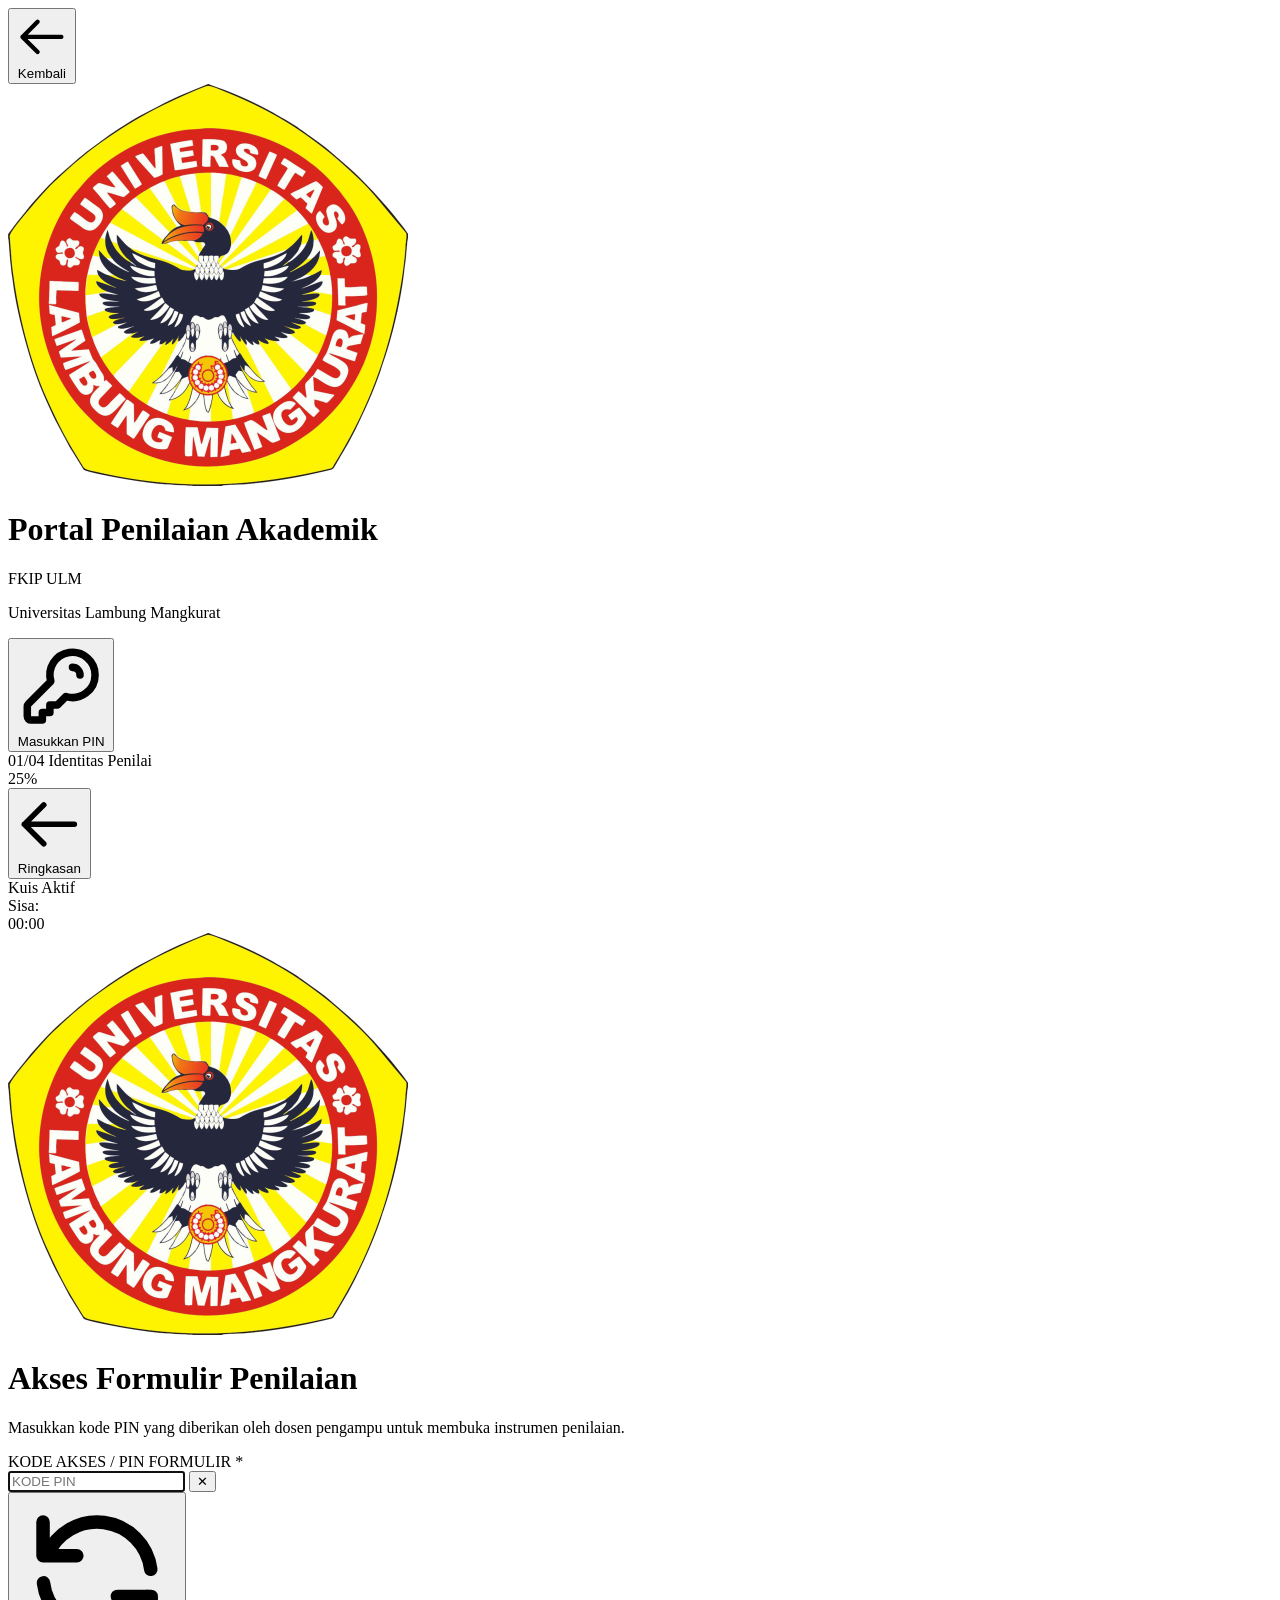
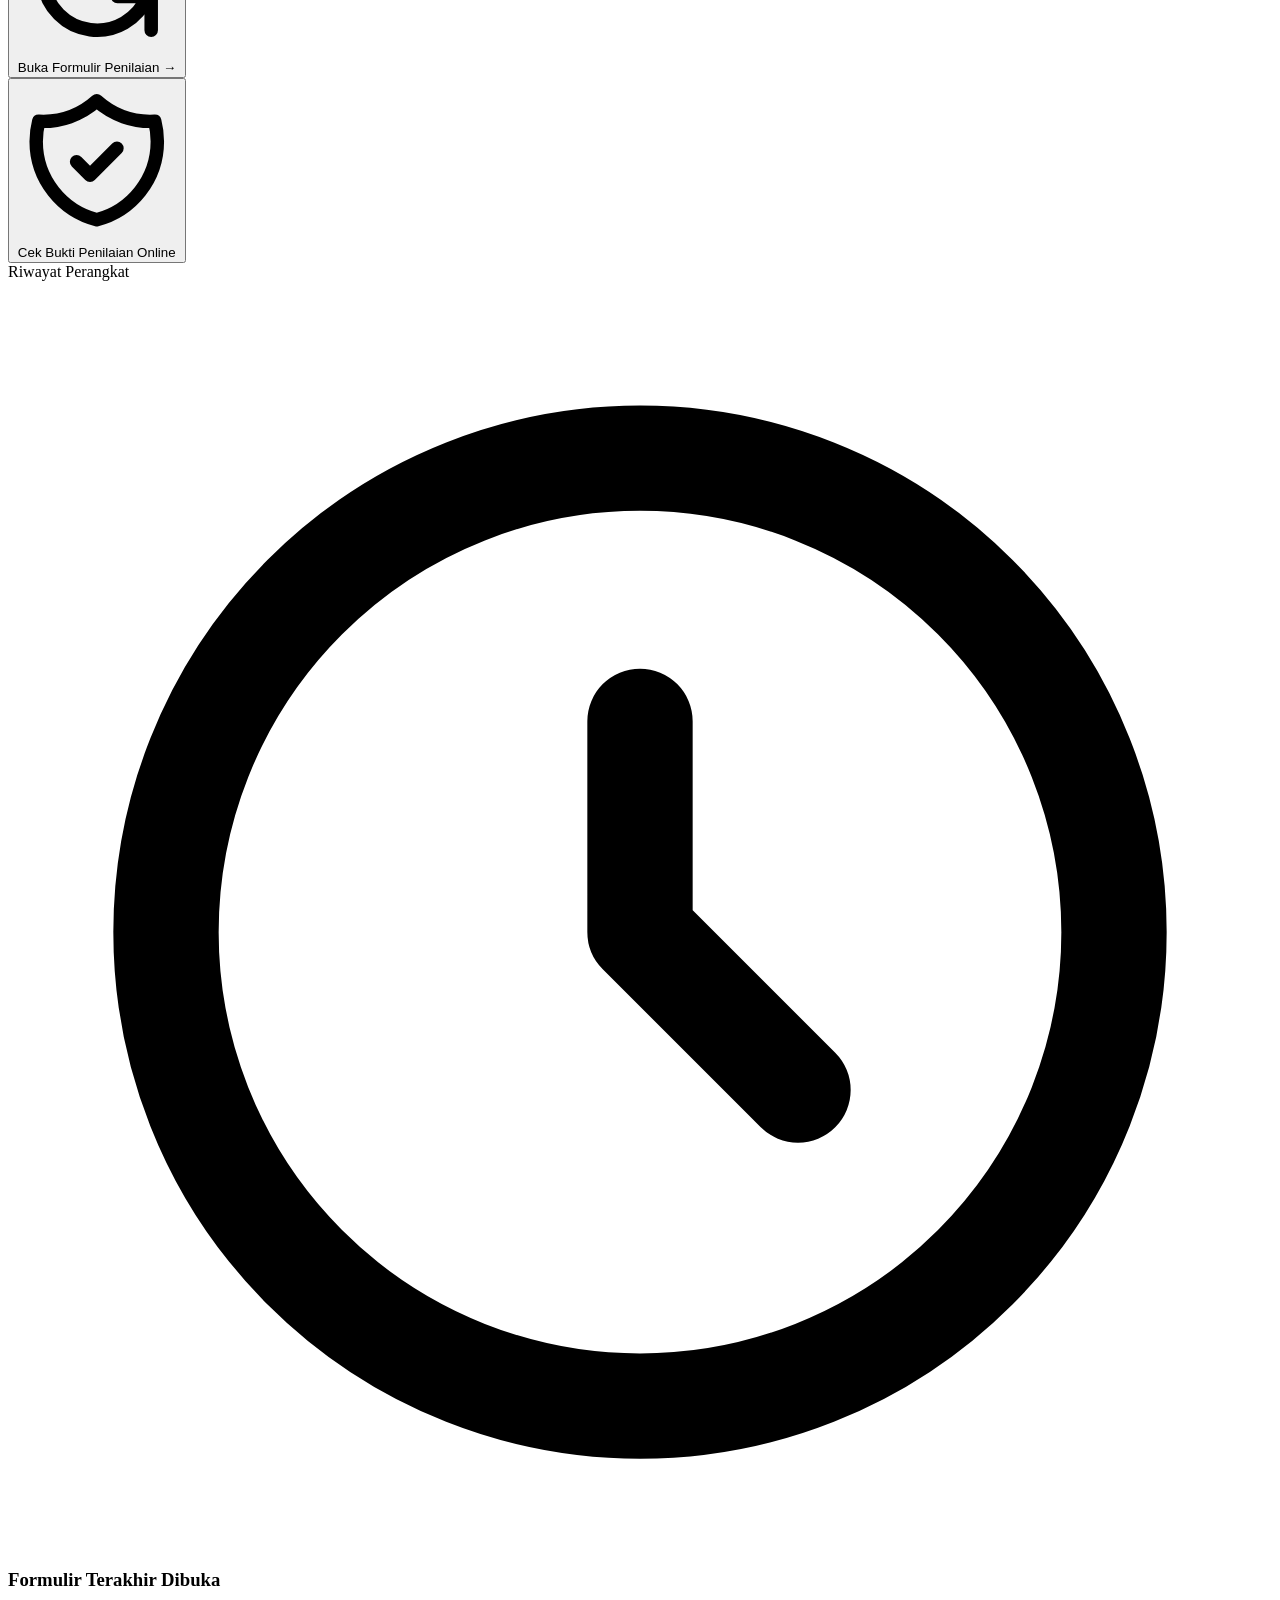
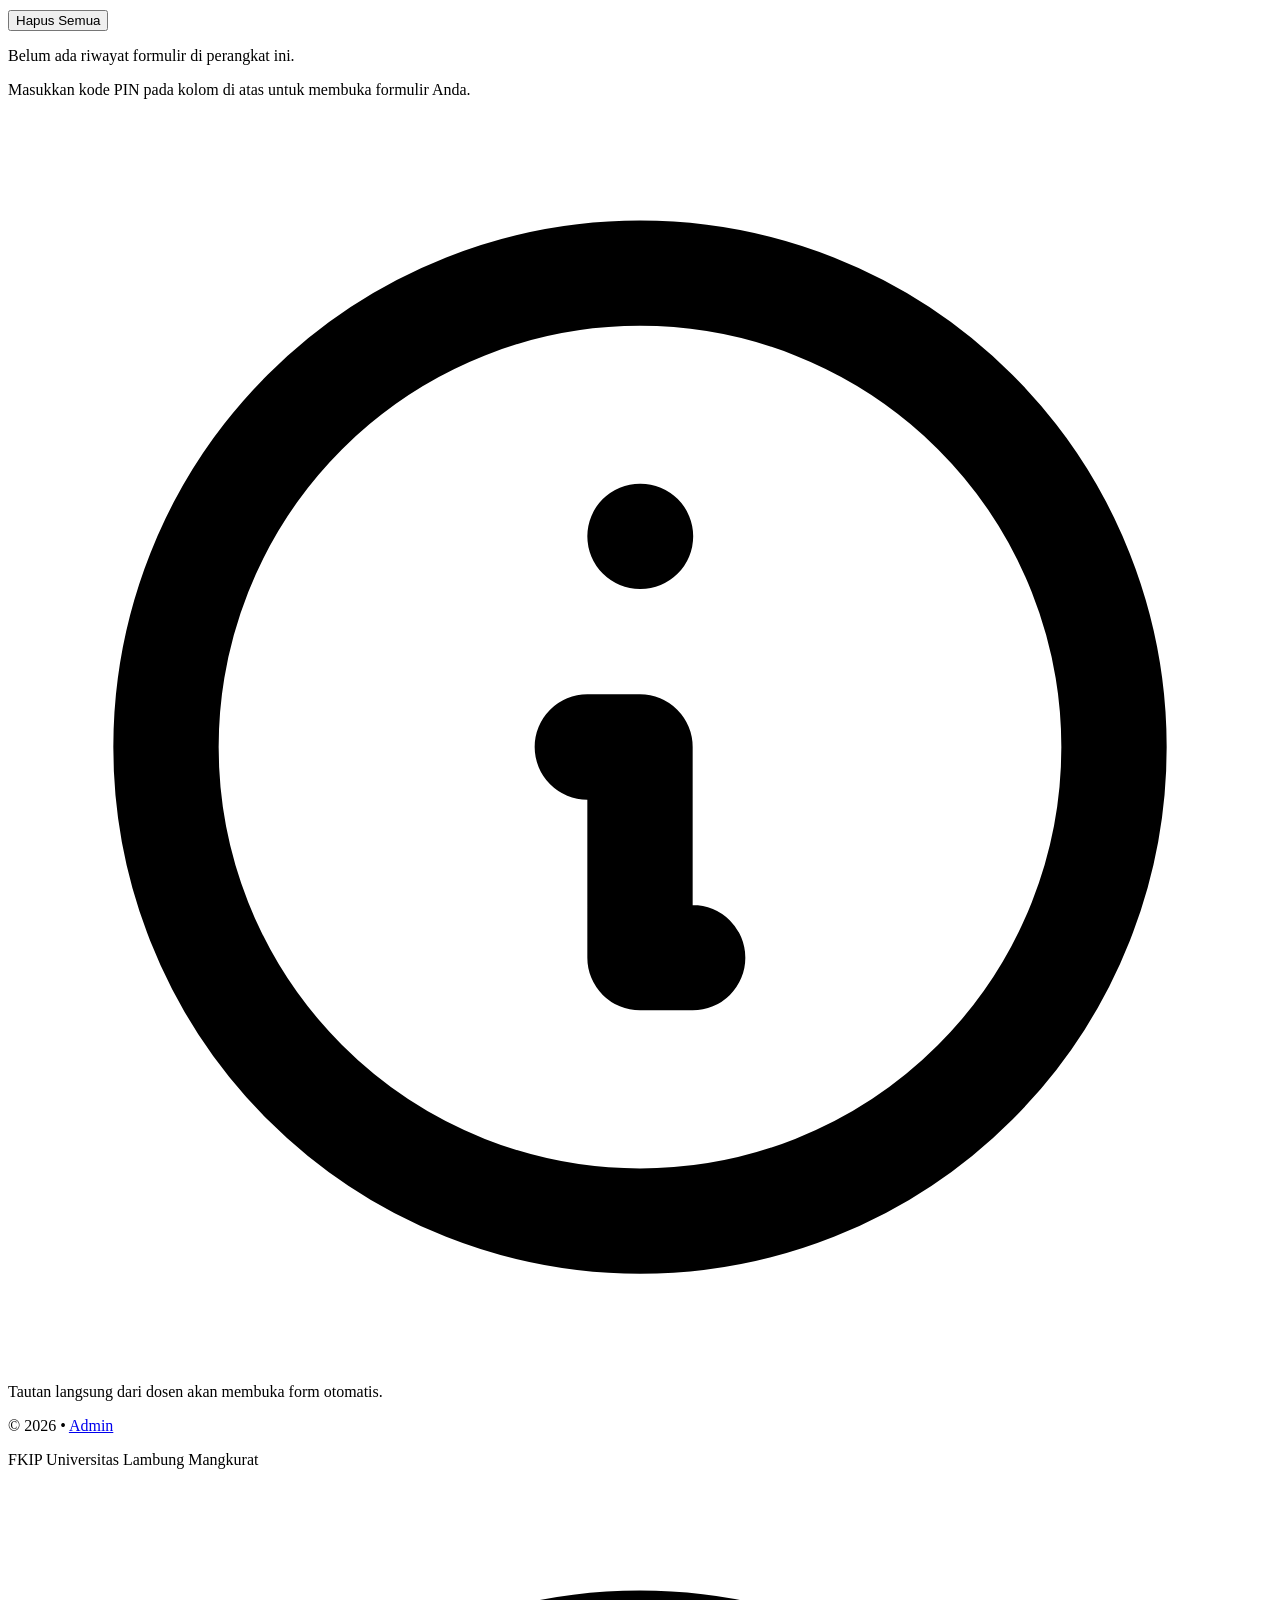
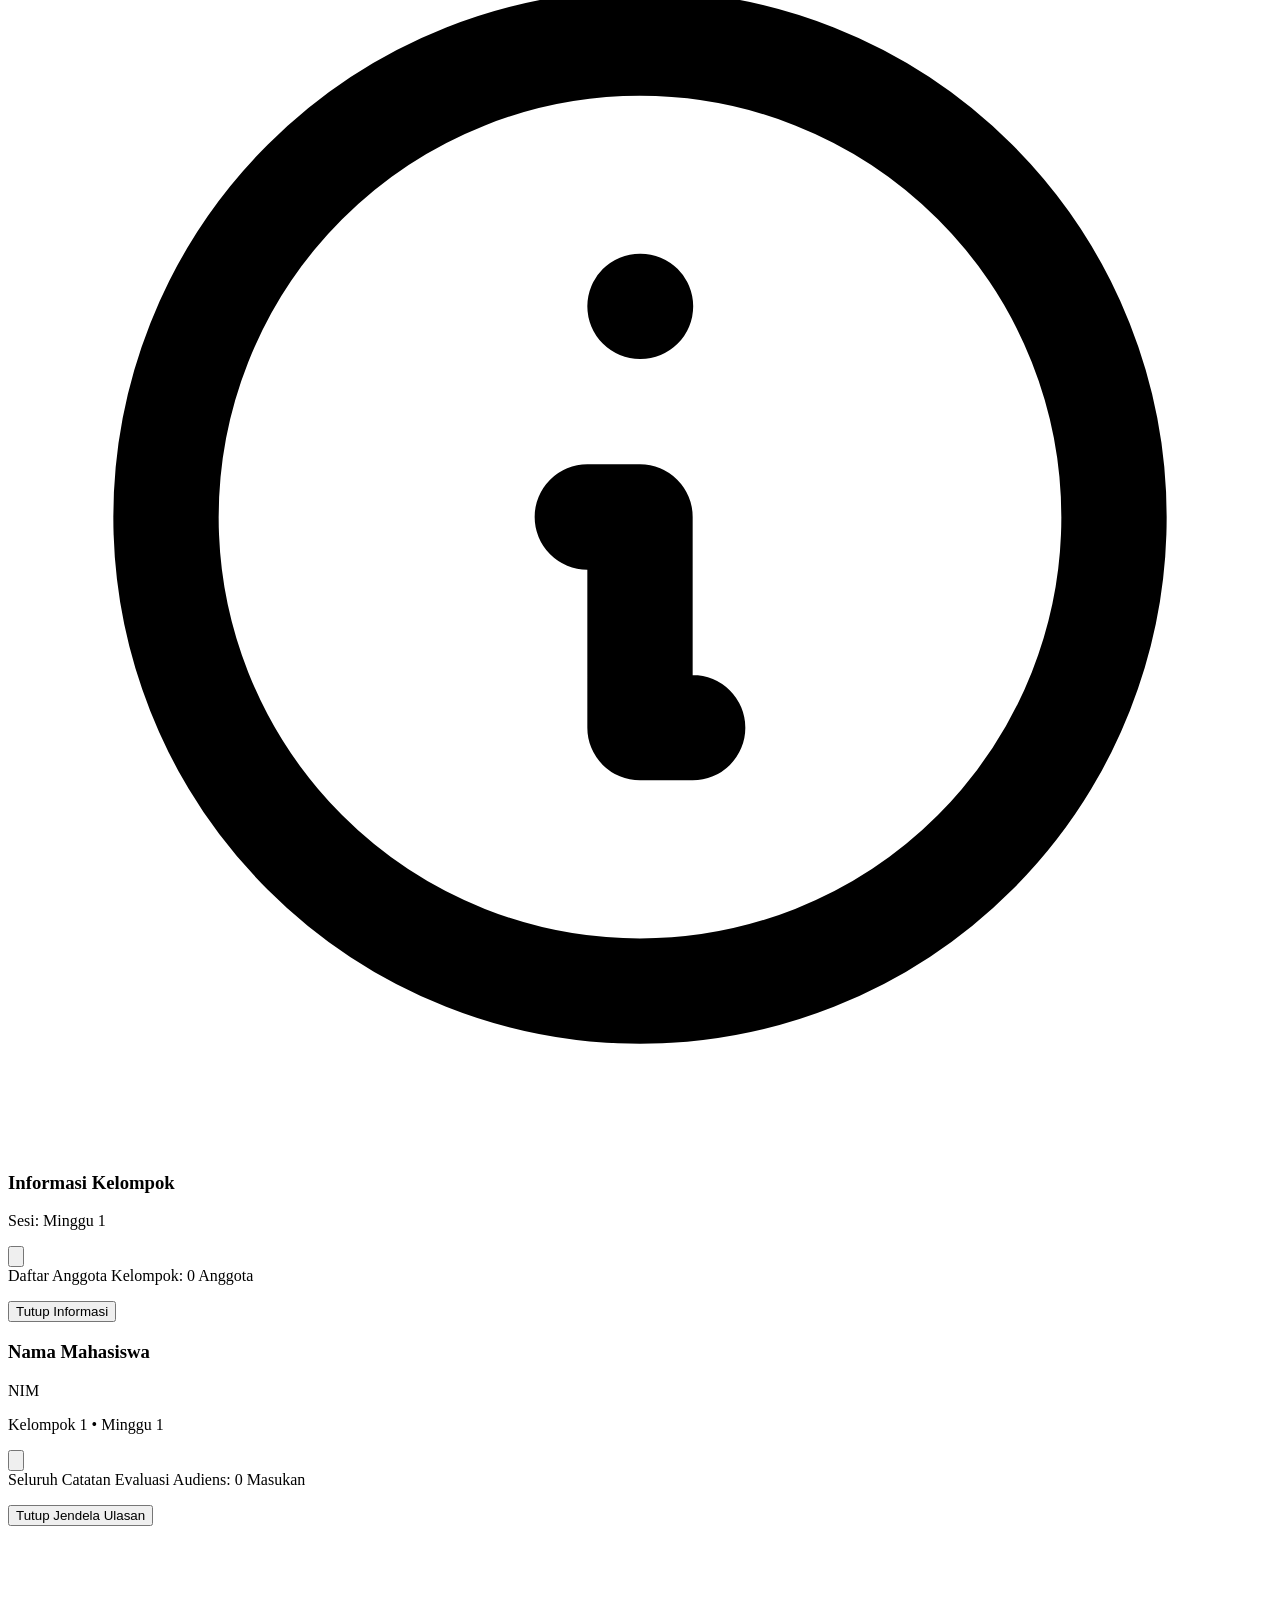
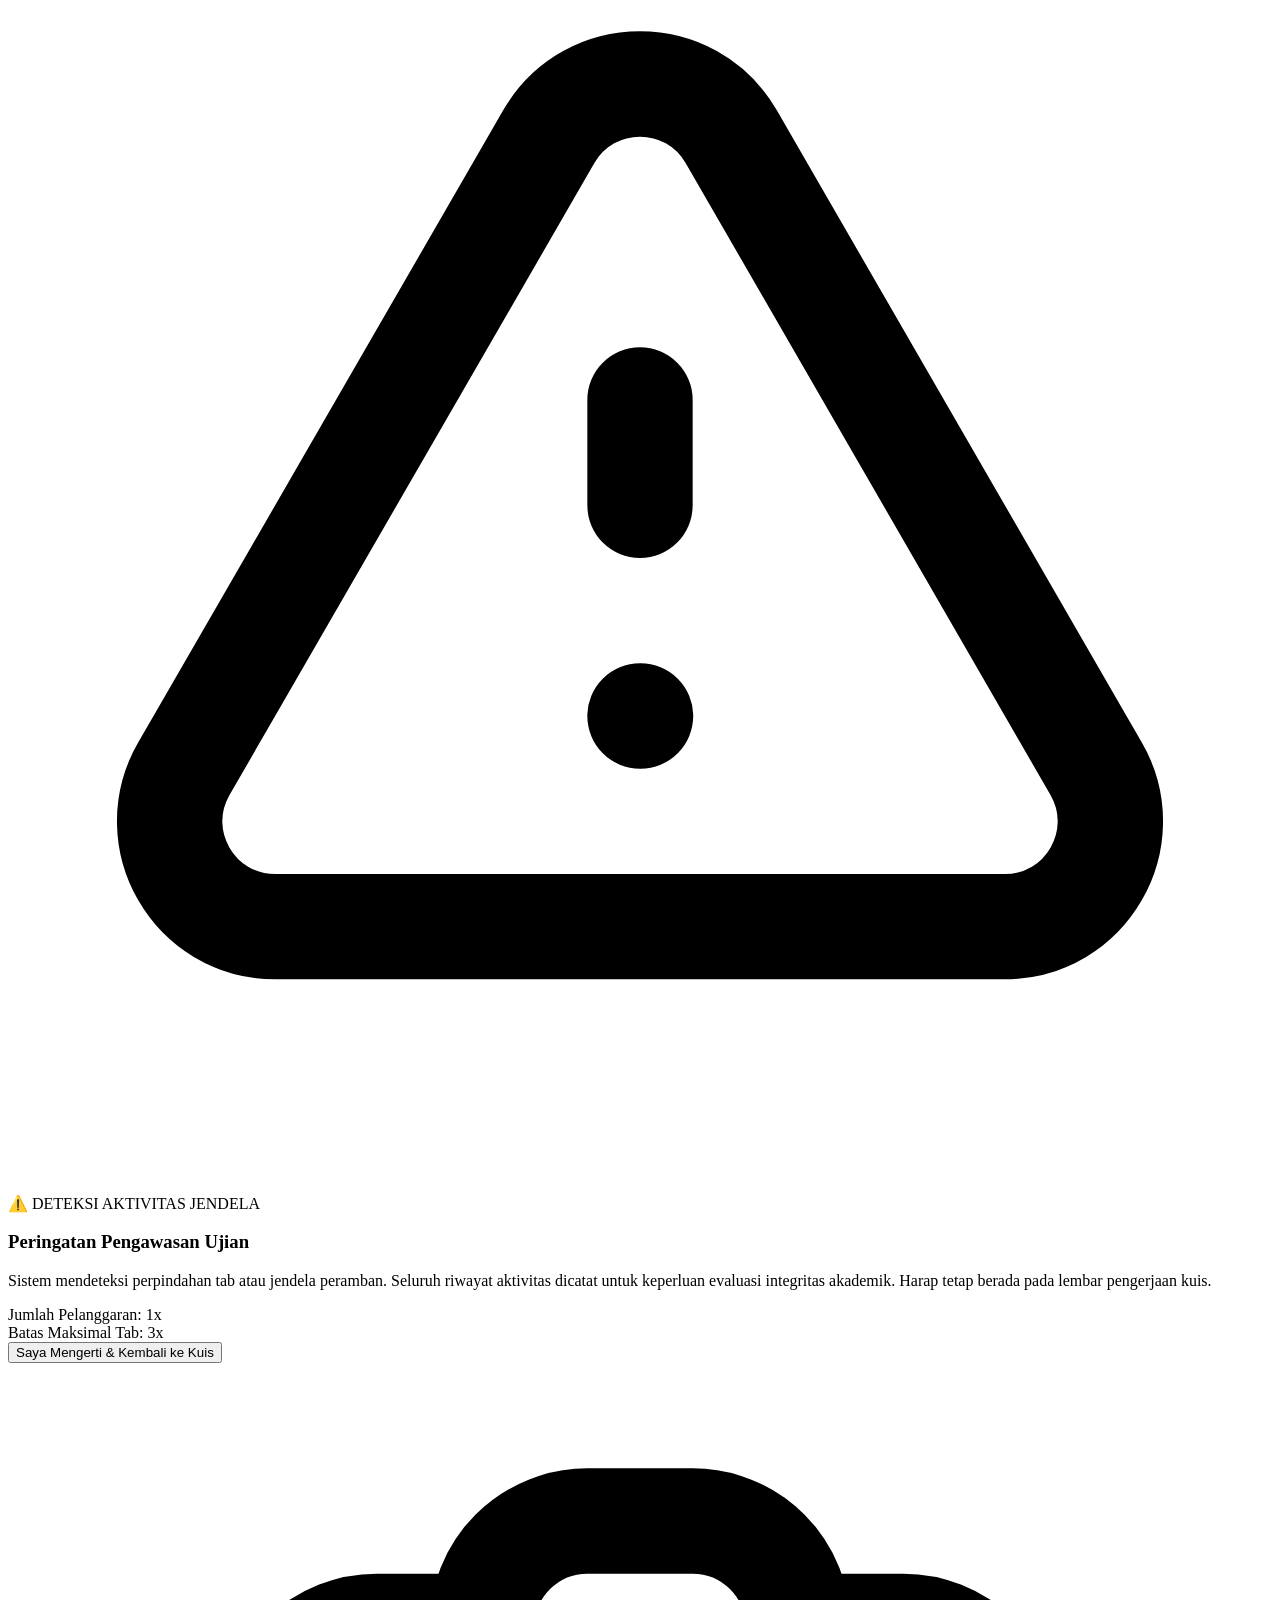
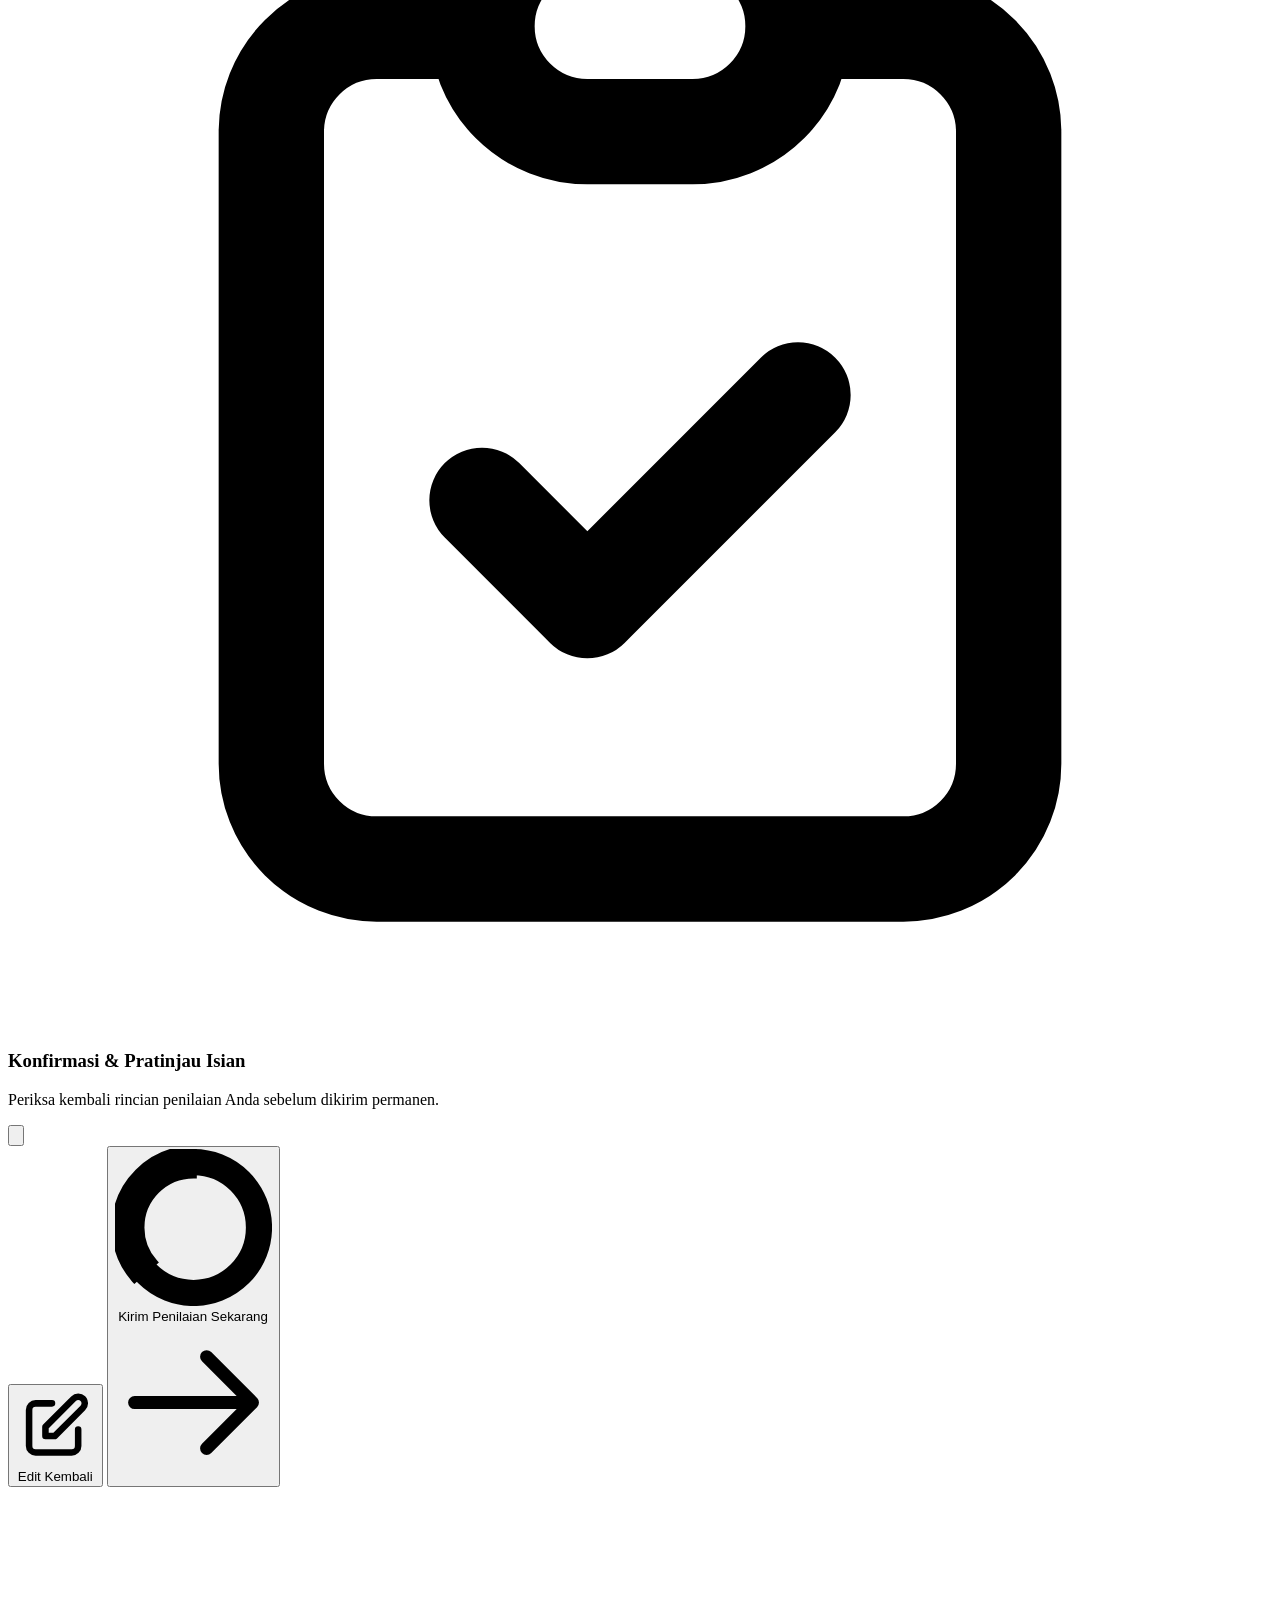
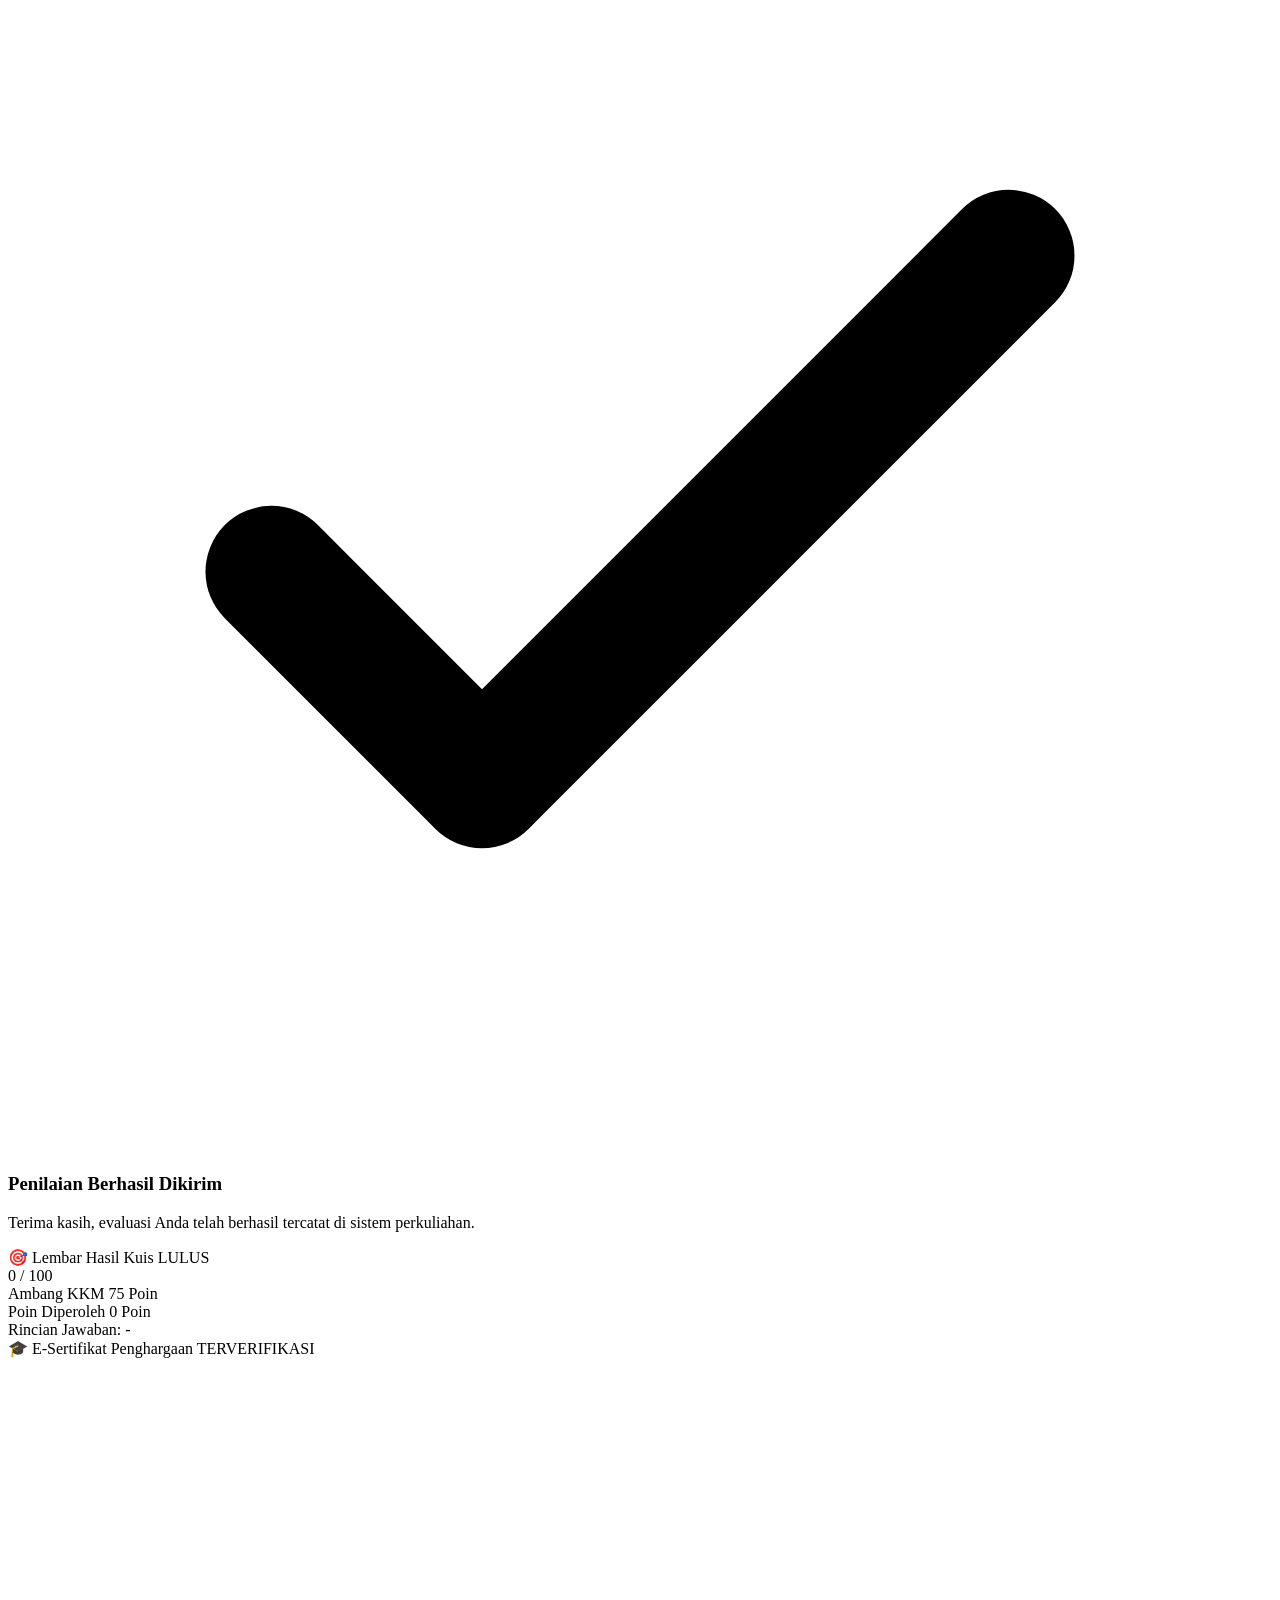
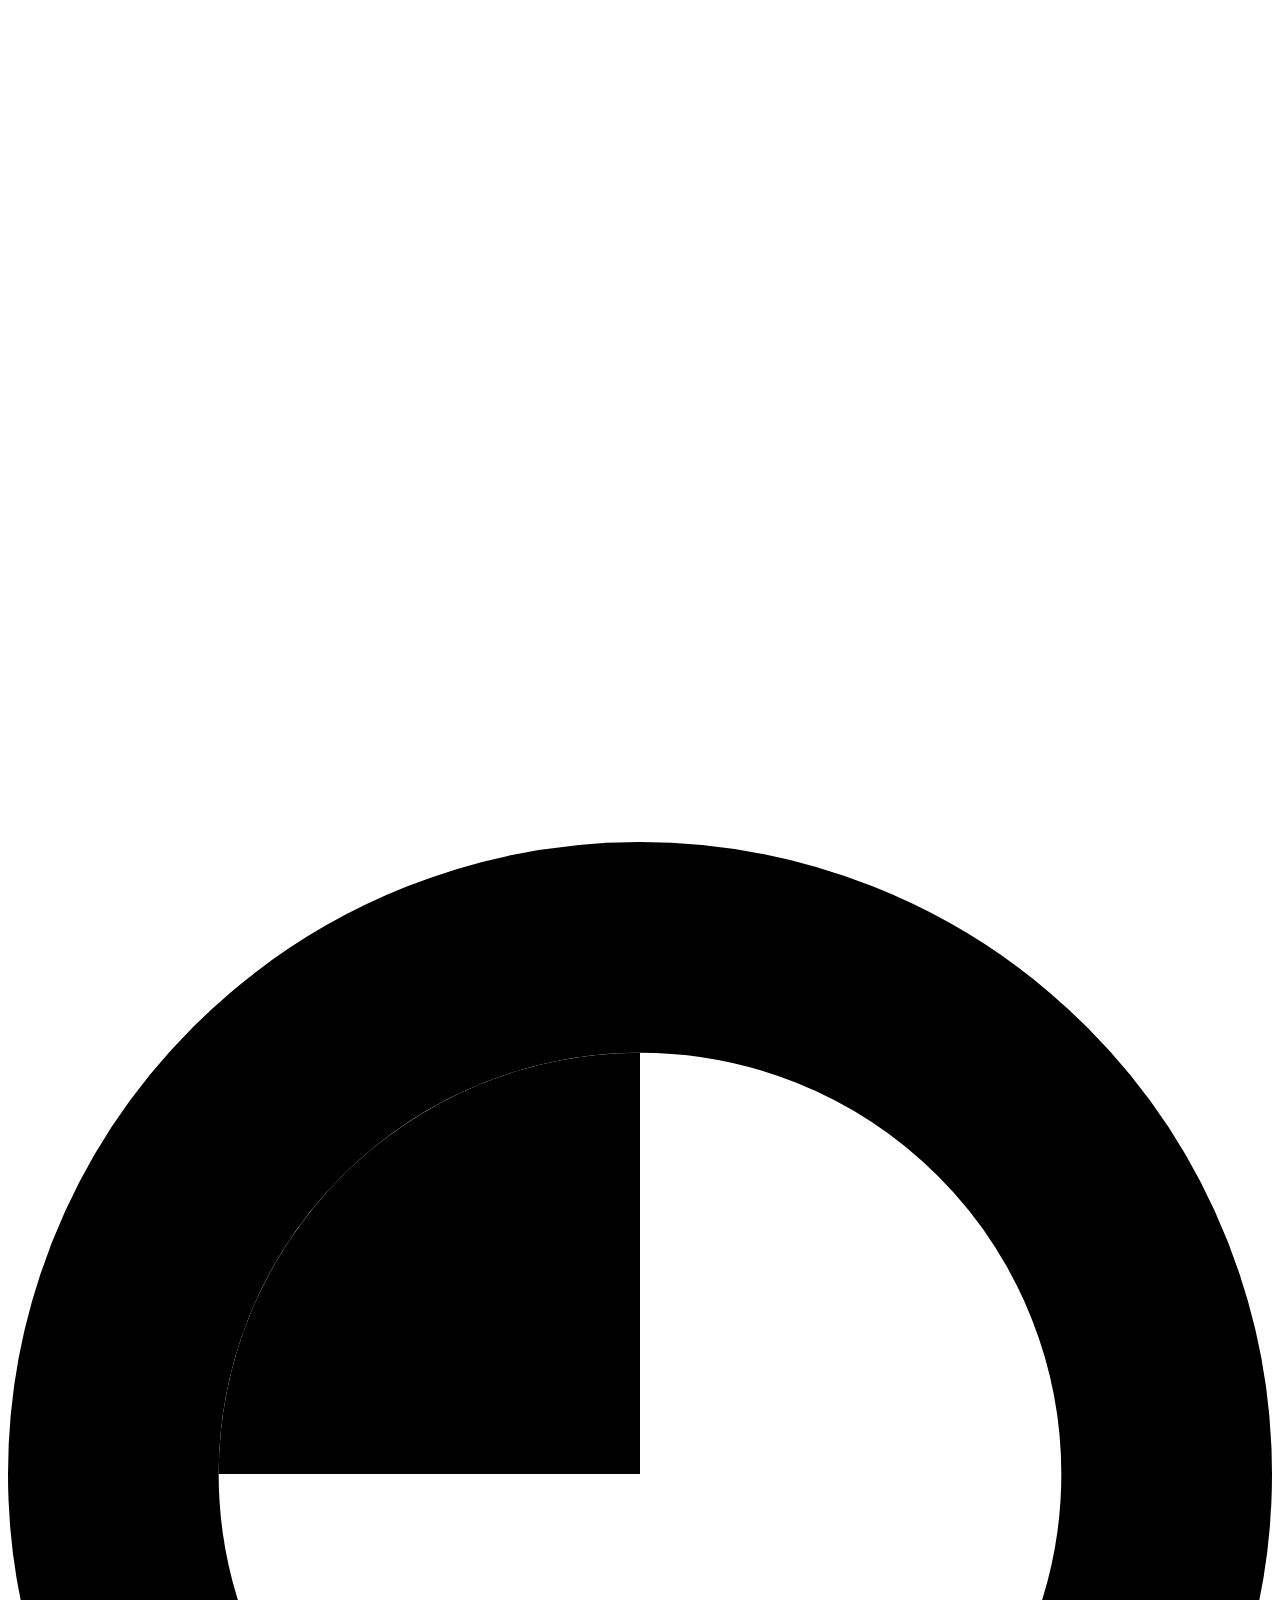
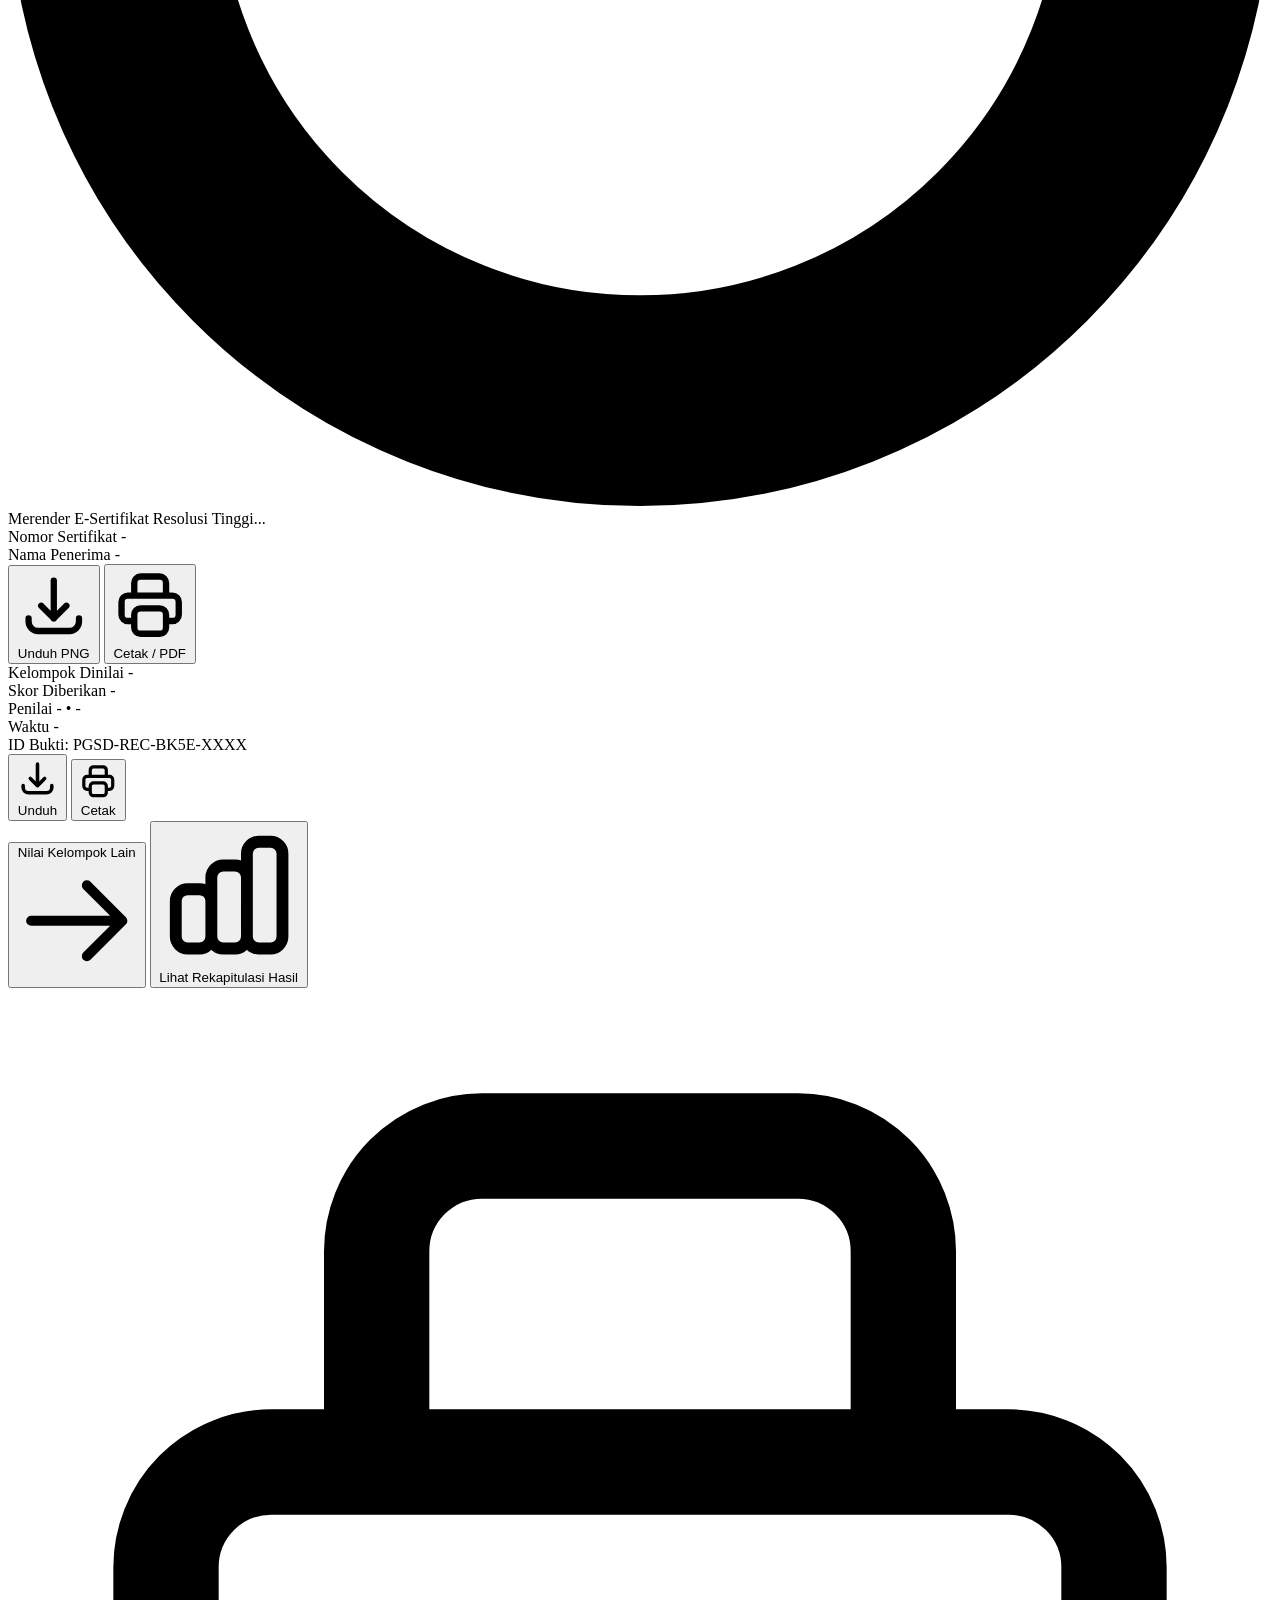
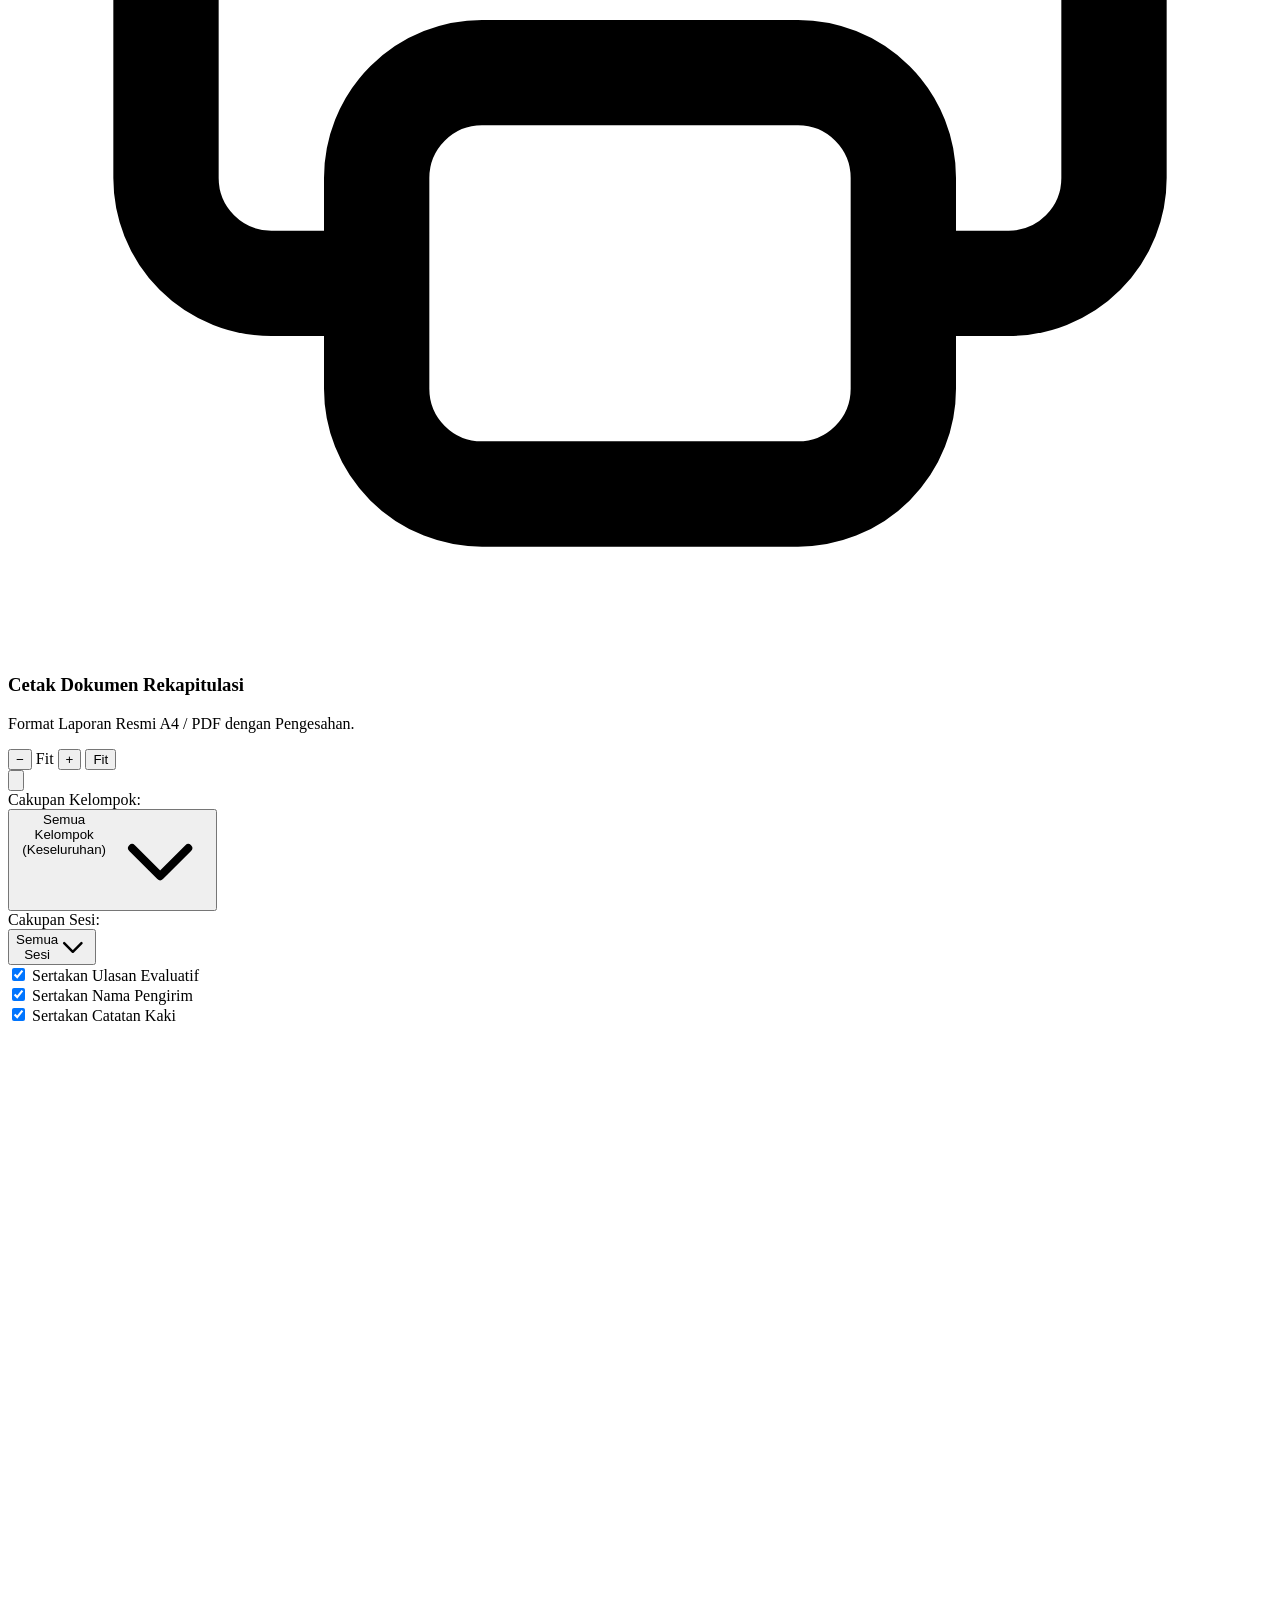
==== index.html @ 7cd9600e "feat(settings): opsi anonimitas identitas nama penilai pada ulasan pemateri v2.5.27" ====
<!DOCTYPE html>
<html lang="id" class="h-full bg-zinc-50 text-zinc-900 selection:bg-zinc-900 selection:text-white">
<head>
  <meta charset="UTF-8">
  <meta name="viewport" content="width=device-width, initial-scale=1.0, maximum-scale=5.0, user-scalable=yes">
  <title>Sistem Penilaian Akademik • FKIP ULM</title>
  
  <!-- Official ULM Favicon & PWA Icons -->
  <link rel="icon" type="image/x-icon" href="favicon.ico">
  <link rel="icon" type="image/png" sizes="32x32" href="assets/favicon-32x32.png">
  <link rel="icon" type="image/png" sizes="16x16" href="assets/favicon-16x16.png">
  <link rel="apple-touch-icon" sizes="180x180" href="assets/apple-touch-icon.png">
  <link rel="manifest" href="manifest.json">
  <meta name="theme-color" content="#09090b">
  
  <!-- Tailwind CSS & Google Fonts -->
  <script src="https://cdn.tailwindcss.com"></script>
  <link rel="preconnect" href="https://fonts.googleapis.com">
  <link rel="preconnect" href="https://fonts.gstatic.com" crossorigin>
  <link href="https://fonts.googleapis.com/css2?family=Inter:wght@400;500;600;700&family=Plus+Jakarta+Sans:wght@500;600;700;800&family=JetBrains+Mono:wght@400;500;600&display=swap" rel="stylesheet">
  
  <script>
    tailwind.config = {
      theme: {
        extend: {
          screens: {
            'xs': '420px',
          },
          fontFamily: {
            sans: ['"Plus Jakarta Sans"', '"Inter"', 'sans-serif'],
            mono: ['"JetBrains Mono"', 'monospace'],
          }
        }
      }
    }
  </script>

  <link rel="stylesheet" href="src/student/index.css?v=2.5.27">
  
  <!-- Instant Zero-FOUC View Resolver (Runs synchronously before HTML paint) -->
  <script>
    (function() {
      try {
        var params = new URLSearchParams(window.location.search);
        var verifyParam = (params.get('verify') || params.get('bukti') || '').trim();
        var viewParam = (params.get('view') || '').trim();

        if (verifyParam || viewParam === 'bukti') {
          document.documentElement.classList.add('cek-bukti-mode-active');
          return;
        }

        var pin = (params.get('id') || params.get('form') || '').trim();
        
        // Auto-recover PIN if returning from Google OAuth redirect or active auth intent
        if (!pin) {
          try {
            var rawIntent = sessionStorage.getItem('PGSD_AUTH_INTENT') || localStorage.getItem('PGSD_AUTH_INTENT');
            if (rawIntent) {
              var intent = JSON.parse(rawIntent);
              if (intent && intent.formId && (Date.now() - (intent.createdAt || 0)) < (30 * 60 * 1000)) {
                pin = intent.formId;
              }
            }
          } catch(e) {}
        }
        
        if (!pin && (window.location.search.indexOf('code=') !== -1 || window.location.hash.indexOf('access_token=') !== -1)) {
          pin = localStorage.getItem('PGSD_ACTIVE_CLIENT_FORM_ID') || '';
        }

        if (!pin) {
          document.documentElement.classList.add('portal-mode-active');
        } else {
          document.documentElement.classList.add('form-mode-active');
        }
      } catch(e) {}
    })();
  </script>
  <style>
    /* Instant Portal, Form, & Cek Bukti View Isolation (Zero Flash of Wrong Content) */
    html.portal-mode-active #viewForm,
    html.portal-mode-active #viewRekap,
    html.portal-mode-active #viewCekBukti,
    html.portal-mode-active #navTabContainer,
    html.portal-mode-active #badgeSesiTop {
      display: none !important;
    }
    html.portal-mode-active #viewPortal {
      display: block !important;
    }

    html.form-mode-active #viewPortal,
    html.form-mode-active #viewCekBukti {
      display: none !important;
    }

    html.cek-bukti-mode-active #viewPortal,
    html.cek-bukti-mode-active #viewForm,
    html.cek-bukti-mode-active #viewRekap,
    html.cek-bukti-mode-active #navTabContainer,
    html.cek-bukti-mode-active #badgeSesiTop {
      display: none !important;
    }
    html.cek-bukti-mode-active #viewCekBukti {
      display: block !important;
    }
    html.cek-bukti-mode-active #btnHeaderBackCekBukti {
      display: inline-flex !important;
    }
  </style>

  <!-- KaTeX CSS & JS for Universal Math / LaTeX / AI & Word Formula Rendering -->
  <link rel="stylesheet" href="https://cdn.jsdelivr.net/npm/katex@0.16.9/dist/katex.min.css">
  <script defer src="https://cdn.jsdelivr.net/npm/katex@0.16.9/dist/katex.min.js"></script>
  <script defer src="https://cdn.jsdelivr.net/npm/katex@0.16.9/dist/contrib/auto-render.min.js"></script>
  <!-- Supabase High-Performance Database Client -->
  <script src="https://cdn.jsdelivr.net/npm/@supabase/supabase-js@2"></script>
  <script>if (!window.supabase) document.write('<script src="https://unpkg.com/@supabase/supabase-js@2"><\/script>');</script>
  <!-- Instant In-Memory QR Code Generator -->
  <script src="https://cdn.jsdelivr.net/npm/qrcodejs@1.0.0/qrcode.min.js"></script>
</head>
<body class="min-h-screen flex flex-col bg-zinc-50 font-sans antialiased text-zinc-900">

  <!-- ========================================================================= -->
  <!-- DISTINCT CONTRAST HEADER -->
  <!-- ========================================================================= -->
  <header class="sticky top-0 z-40 bg-zinc-950 text-white border-b border-zinc-800 shadow-md w-full">
    <div class="w-full px-3.5 sm:px-6 lg:px-8 py-2 sm:py-3 flex items-center justify-between gap-2.5 sm:gap-4">
      
      <!-- Brand & Title with Cek Bukti Header Back Button -->
      <div class="flex items-center gap-2 sm:gap-3 min-w-0 flex-1">
        <!-- Dedicated Header Back Button (Visible ONLY in Cek Bukti Mode) -->
        <button 
          type="button" 
          id="btnHeaderBackCekBukti"
          onclick="navigateBackFromCekBukti()" 
          class="hidden min-h-[44px] px-3 py-1.5 rounded-xl bg-zinc-900 hover:bg-zinc-800 active:scale-95 text-zinc-200 hover:text-white border border-zinc-700/80 transition-all items-center gap-1.5 cursor-pointer text-xs font-semibold shrink-0"
          title="Kembali"
        >
          <svg class="w-4 h-4 text-zinc-400" fill="none" stroke="currentColor" viewBox="0 0 24 24">
            <path stroke-linecap="round" stroke-linejoin="round" stroke-width="2" d="M10 19l-7-7m0 0l7-7m-7 7h18"></path>
          </svg>
          <span id="btnHeaderBackCekBuktiLabel" class="hidden xs:inline">Kembali</span>
        </button>

        <div class="w-7 h-7 sm:w-9 sm:h-9 flex items-center justify-center flex-shrink-0">
          <img src="assets/logo-ulm.png" alt="Logo ULM" class="w-full h-full object-contain" onerror="this.src='logo-ulm.png'" />
        </div>
        <div class="min-w-0 flex-1">
          <div class="flex items-center gap-1 sm:gap-2">
            <h1 class="font-bold text-xs sm:text-sm text-zinc-100 truncate" id="navTitle">
              Portal Penilaian Akademik
            </h1>
            <span class="hidden xs:inline-block px-1.5 py-0.2 rounded text-[9.5px] font-mono font-semibold bg-zinc-800 text-zinc-300 border border-zinc-700 shrink-0">
              FKIP ULM
            </span>
          </div>
          <p class="text-[10px] sm:text-[11px] text-zinc-400 truncate" id="navSubtitle">
            Universitas Lambung Mangkurat
          </p>
        </div>
      </div>

      <!-- PIN Badge & Sesi Pill -->
      <div class="flex items-center gap-1.5 sm:gap-2 flex-shrink-0">
        <button 
          type="button" 
          onclick="openSwitchFormModal()" 
          title="Ganti Formulir / Masukkan Kode PIN" 
          class="min-h-[44px] flex items-center gap-1.5 px-3.5 py-2 rounded-full bg-indigo-950/80 hover:bg-indigo-900 border border-indigo-700/80 text-indigo-300 hover:text-white text-[11px] font-mono font-bold transition cursor-pointer active:scale-95 shadow-xs shrink-0"
        >
          <svg class="w-3.5 h-3.5 text-indigo-400 shrink-0" fill="none" stroke="currentColor" viewBox="0 0 24 24">
            <path stroke-linecap="round" stroke-linejoin="round" stroke-width="2" d="M15 7a2 2 0 012 2m4 0a6 6 0 01-7.743 5.743L11 17H9v2H7v2H4a1 1 0 01-1-1v-2.586a1 1 0 01.293-.707l5.964-5.964A6 6 0 1121 9z"></path>
          </svg>
          <span id="navPinBadge">PIN</span>
        </button>

        <div class="min-h-[44px] flex items-center gap-1.5 px-3 py-2 rounded-full bg-zinc-900 border border-zinc-800 text-zinc-300 text-[10px] sm:text-[11px] font-medium shrink-0" id="badgeSesiTop">
          <span class="w-1.5 h-1.5 rounded-full bg-emerald-400 animate-pulse shrink-0"></span>
          <span id="badgeSesiTopText">Minggu 1</span>
        </div>
      </div>

    </div>

    <!-- Minimal View Switcher (Dark Nav Tabs) -->
    <div id="navTabContainer" class="w-full px-3.5 sm:px-6 lg:px-8 pb-1.5 pt-0">
      <div class="grid grid-cols-2 p-1 bg-zinc-900 rounded-xl border border-zinc-800 text-xs font-semibold">
        <button 
          id="tabFormBtn" 
          onclick="switchTab('form')" 
          class="min-h-[44px] py-2 px-3 rounded-lg bg-zinc-100 text-zinc-950 shadow-xs transition-all flex items-center justify-center gap-1.5 cursor-pointer text-xs font-bold"
        >
          <span>Formulir Penilaian</span>
        </button>
        <button 
          id="tabRekapBtn" 
          onclick="switchTab('rekap')" 
          class="min-h-[44px] py-2 px-3 rounded-lg text-zinc-400 hover:text-zinc-100 transition-all flex items-center justify-center gap-1.5 cursor-pointer text-xs font-medium"
        >
          <span>Rekapitulasi Hasil</span>
        </button>
      </div>
    </div>

    <!-- Compact Header Progress Indicator (Active inside form evaluation) -->
    <div id="compactHeaderProgressBar" class="hidden w-full px-3.5 sm:px-6 lg:px-8 pb-2 pt-0.5 transition-all">
      <div class="flex items-center justify-between gap-2.5 p-2 px-3 bg-zinc-900/95 rounded-xl border border-zinc-800 text-xs shadow-xs">
        <div class="flex items-center gap-2 min-w-0 flex-1">
          <span id="compactStepBadge" class="font-mono text-[11px] font-bold px-2 py-0.5 rounded bg-zinc-800 text-amber-300 border border-zinc-700/60 shrink-0">
            01/04
          </span>
          <span id="compactStepTitle" class="font-semibold text-zinc-100 truncate text-xs">
            Identitas Penilai
          </span>
          <div class="hidden sm:block flex-1 max-w-xs h-1.5 bg-zinc-800 rounded-full overflow-hidden ml-2">
            <div id="compactProgressBarFill" class="h-full bg-amber-400 rounded-full transition-all duration-300" style="width: 25%;"></div>
          </div>
          <span id="compactStepPercent" class="hidden sm:inline font-mono text-[10.5px] text-zinc-400 shrink-0">
            25%
          </span>
        </div>
        <button 
          type="button" 
          onclick="goToInfoOverview()" 
          title="Kembali ke ringkasan formulir"
          class="shrink-0 min-h-[32px] px-2.5 py-1 rounded-lg bg-zinc-800 hover:bg-zinc-700 active:scale-95 text-zinc-300 hover:text-white transition text-[11px] font-medium flex items-center gap-1 border border-zinc-700/60 cursor-pointer"
        >
          <svg class="w-3.5 h-3.5 text-zinc-400" fill="none" stroke="currentColor" viewBox="0 0 24 24"><path stroke-linecap="round" stroke-linejoin="round" stroke-width="2" d="M10 19l-7-7m0 0l7-7m-7 7h18"/></svg>
          <span class="hidden xs:inline">Ringkasan</span>
        </button>
      </div>
    </div>
  </header>

  <!-- ========================================================================= -->
  <!-- MAIN CONTAINER -->
  <!-- ========================================================================= -->
  <main class="flex-1 max-w-7xl w-full mx-auto px-2.5 sm:px-6 lg:px-8 py-3.5 sm:py-7 space-y-4 sm:space-y-6">

    <!-- COMPACT FLOATING EXAM TIMER CAPSULE (QUIZ MODE ENGINE) -->
    <div id="floatingExamTimerBar" class="hidden sticky top-1 sm:top-3 z-30 w-full max-w-sm sm:max-w-md mx-auto transition-all fade-enter pointer-events-none">
      <div id="floatingExamTimerInner" class="pointer-events-auto flex items-center justify-between px-3 sm:px-4 py-1.5 sm:py-2 rounded-full bg-zinc-950/90 text-white backdrop-blur-md border border-zinc-700/80 shadow-lg shadow-zinc-950/25">
        <div class="flex items-center gap-2 min-w-0">
          <span id="timerPulseDot" class="w-2 h-2 rounded-full bg-emerald-400 animate-pulse shrink-0"></span>
          <span id="timerExamTitle" class="text-[11px] sm:text-xs font-semibold text-zinc-200 truncate max-w-[130px] sm:max-w-xs">Kuis Aktif</span>
        </div>
        <div class="flex items-center gap-1 shrink-0">
          <span class="text-[10px] font-mono text-zinc-400 mr-1 hidden xs:inline">Sisa:</span>
          <div id="timerCountdownBadge" class="flex items-baseline gap-0.5 px-2.5 py-0.5 rounded-lg bg-zinc-900 border border-zinc-700/80 font-mono font-bold text-sm sm:text-base text-emerald-400">
            <span id="timerMinutes">00</span><span class="text-xs text-zinc-400 animate-pulse">:</span><span id="timerSeconds">00</span>
          </div>
        </div>
      </div>
    </div>

    <!-- FLOATING TOAST NOTIFICATION (MOBILE: TOP CENTER, DESKTOP: BOTTOM RIGHT) -->
    <div id="toast" class="hidden fixed top-3 left-3 right-3 sm:top-auto sm:bottom-5 sm:right-6 sm:left-auto sm:max-w-sm z-50 p-3.5 rounded-2xl shadow-2xl text-xs font-semibold flex items-center gap-2.5 transition-all border backdrop-blur-md">
      <span id="toastIcon" class="font-bold shrink-0"></span>
      <span id="toastMsg" class="flex-1 leading-snug"></span>
    </div>

    <!-- ========================================================================= -->
    <!-- PORTAL MASUK AWAL: INPUT PIN & HISTORI FORMULIR (ULTRA-CLEAN MINIMAL HUB) -->
    <!-- ========================================================================= -->
    <div id="viewPortal" class="hidden max-w-md w-full mx-auto space-y-4 pt-4 sm:pt-10 pb-8 step-fade">
      
      <!-- Focused Portal Card -->
      <div class="bg-white rounded-3xl border border-zinc-200/90 shadow-xl shadow-zinc-900/5 p-6 sm:p-8 space-y-6">
        
        <!-- Header & Identity -->
        <div class="text-center space-y-3">
          <div class="inline-flex items-center justify-center w-14 h-14 rounded-2xl bg-zinc-50 border border-zinc-200/80 p-2.5 mx-auto shadow-2xs">
            <img src="assets/logo-ulm.png" alt="Logo ULM" onerror="this.src='logo-ulm.png'" class="w-full h-full object-contain filter drop-shadow-2xs">
          </div>
          
          <div class="space-y-1.5">
            <h1 class="text-xl sm:text-2xl font-extrabold text-zinc-900 tracking-tight">
              Akses Formulir Penilaian
            </h1>
            <p class="text-xs text-zinc-500 max-w-xs mx-auto leading-relaxed">
              Masukkan kode PIN yang diberikan oleh dosen pengampu untuk membuka instrumen penilaian.
            </p>
          </div>
        </div>

        <!-- Form Input PIN -->
        <form id="portalPinForm" onsubmit="event.preventDefault(); submitPortalPin();" class="space-y-3.5 pt-1">
          <div class="space-y-1.5">
            <label for="inputPortalPin" class="block text-[11px] font-bold text-zinc-600 uppercase tracking-wider text-center">
              KODE AKSES / PIN FORMULIR <span class="text-rose-500">*</span>
            </label>
            <div class="relative">
              <input 
                type="text" 
                id="inputPortalPin" 
                placeholder="KODE PIN" 
                autocomplete="off" 
                autocapitalize="characters" 
                maxlength="16" 
                class="w-full py-3.5 px-4 text-center text-lg sm:text-xl font-mono font-extrabold text-zinc-900 tracking-widest uppercase rounded-2xl border border-zinc-300 focus:border-zinc-900 focus:ring-4 focus:ring-zinc-900/5 outline-none transition bg-zinc-50/60 focus:bg-white placeholder-zinc-400 select-all"
                oninput="this.value = this.value.toUpperCase().replace(/[^A-Z0-9_-]/g, '')"
              >
              <button 
                type="button" 
                onclick="document.getElementById('inputPortalPin').value=''; document.getElementById('inputPortalPin').focus();"
                class="absolute inset-y-0 right-0 pr-4 flex items-center text-zinc-400 hover:text-zinc-700 transition cursor-pointer text-xs"
                title="Hapus input"
              >
                ✕
              </button>
            </div>
          </div>

          <button 
            type="submit" 
            id="btnSubmitPortalPin"
            class="w-full min-h-[48px] px-6 py-3.5 rounded-xl bg-zinc-900 hover:bg-zinc-800 text-white text-xs sm:text-sm font-bold transition-all active:scale-[0.99] flex items-center justify-center gap-2 cursor-pointer shadow-md hover:shadow-lg"
          >
            <svg id="portalPinSpinner" class="hidden w-4 h-4 text-white animate-spin" fill="none" stroke="currentColor" viewBox="0 0 24 24">
              <path stroke-linecap="round" stroke-linejoin="round" stroke-width="2" d="M4 4v5h.582m15.356 2A8.001 8.001 0 004.582 9m0 0H9m11 11v-5h-.581m0 0a8.003 8.003 0 01-15.357-2m15.357 2H15"></path>
            </svg>
            <span>Buka Formulir Penilaian</span>
            <span class="text-base font-bold">→</span>
          </button>

          <!-- Secondary Action: Cek Bukti Penilaian Online -->
          <div class="pt-1 text-center">
            <button 
              type="button" 
              onclick="navigateToCekBuktiFromPortal()" 
              class="w-full min-h-[44px] py-2.5 px-4 rounded-xl border border-zinc-200 hover:border-zinc-300 hover:bg-zinc-50 active:scale-[0.99] text-zinc-700 text-xs font-bold transition flex items-center justify-center gap-2 cursor-pointer"
              title="Lacak dan verifikasi bukti penilaian melalui nomor ID bukti tanda terima"
            >
              <svg class="w-4 h-4 text-emerald-600" fill="none" stroke="currentColor" viewBox="0 0 24 24">
                <path stroke-linecap="round" stroke-linejoin="round" stroke-width="2" d="M9 12l2 2 4-4m5.618-4.016A11.955 11.955 0 0112 2.944a11.955 11.955 0 01-8.618 3.04A12.02 12.02 0 003 9c0 5.591 3.824 10.29 9 11.622 5.176-1.332 9-6.03 9-11.622 0-1.042-.133-2.052-.382-3.016z"></path>
              </svg>
              <span>Cek Bukti Penilaian Online</span>
            </button>
          </div>
        </form>

        <!-- Divider with label -->
        <div class="relative py-1">
          <div class="absolute inset-0 flex items-center"><div class="w-full border-t border-zinc-200/80"></div></div>
          <div class="relative flex justify-center text-[10px] font-bold uppercase tracking-wider text-zinc-400"><span class="bg-white px-3">Riwayat Perangkat</span></div>
        </div>

        <!-- History Container -->
        <div id="portalHistoryContainer" class="space-y-3">
          <div class="flex items-center justify-between">
            <h3 class="text-xs font-bold text-zinc-800 flex items-center gap-1.5">
              <svg class="w-3.5 h-3.5 text-zinc-500" fill="none" stroke="currentColor" viewBox="0 0 24 24">
                <path stroke-linecap="round" stroke-linejoin="round" stroke-width="2" d="M12 8v4l3 3m6-3a9 9 0 11-18 0 9 9 0 0118 0z"></path>
              </svg>
              <span>Formulir Terakhir Dibuka</span>
            </h3>
            <button 
              type="button" 
              id="btnClearPortalHistory" 
              onclick="clearAllVisitedFormsHistory()" 
              class="hidden text-[11px] text-zinc-400 hover:text-rose-600 font-semibold transition cursor-pointer"
            >
              Hapus Semua
            </button>
          </div>

          <!-- History Cards List -->
          <div id="portalHistoryList" class="space-y-2">
            <!-- Populated dynamically via renderPortalHistoryCards() -->
          </div>
        </div>

        <!-- Helpful Bottom Notice -->
        <div class="pt-2 border-t border-zinc-100 flex items-center justify-center gap-1.5 text-[11px] text-zinc-400 text-center leading-relaxed">
          <svg class="w-3.5 h-3.5 text-amber-500/80 shrink-0" fill="none" stroke="currentColor" viewBox="0 0 24 24">
            <path stroke-linecap="round" stroke-linejoin="round" stroke-width="2" d="M13 16h-1v-4h-1m1-4h.01M21 12a9 9 0 11-18 0 9 9 0 0118 0z"></path>
          </svg>
          <span>Tautan langsung dari dosen akan membuka form otomatis.</span>
        </div>

      </div>

    </div>

    <!-- ========================================================================= -->
    <!-- HALAMAN CEK BUKTI PENILAIAN ONLINE (DEDICATED FULL-PAGE VIEW) -->
    <!-- ========================================================================= -->
    <div id="viewCekBukti" class="hidden max-w-4xl lg:max-w-5xl xl:max-w-6xl w-full mx-auto space-y-4 sm:space-y-5 pt-2 sm:pt-6 pb-14 step-fade">
      
      <!-- 1. Search & Input Card: Minimalist Hero Card (Standby & Lookup State) -->
      <div id="formCekBuktiSearchCard" class="bg-white rounded-2xl sm:rounded-3xl border border-zinc-200/90 p-6 sm:p-10 shadow-xs space-y-6 text-center max-w-2xl mx-auto">
        <div class="space-y-2 max-w-md mx-auto">
          <div class="w-12 h-12 rounded-2xl bg-zinc-100 border border-zinc-200/80 text-zinc-700 flex items-center justify-center mx-auto shadow-2xs">
            <svg class="w-6 h-6" fill="none" stroke="currentColor" viewBox="0 0 24 24">
              <path stroke-linecap="round" stroke-linejoin="round" stroke-width="2" d="M9 12l2 2 4-4m5.618-4.016A11.955 11.955 0 0112 2.944a11.955 11.955 0 01-8.618 3.04A12.02 12.02 0 003 9c0 5.591 3.824 10.29 9 11.622 5.176-1.332 9-6.03 9-11.622 0-1.042-.133-2.052-.382-3.016z"></path>
            </svg>
          </div>
          <h2 class="text-lg sm:text-xl font-extrabold text-zinc-900 tracking-tight">
            Cek Bukti Penilaian Online
          </h2>
          <p class="text-xs sm:text-sm text-zinc-500 leading-relaxed">
            Verifikasi keabsahan tanda terima dan masukan penilaian perkuliahan.
          </p>
        </div>

        <!-- Search Form: Responsive Stacking on Mobile, Inline Flex on Tablet & Desktop -->
        <form id="formCekBuktiSearch" onsubmit="event.preventDefault(); submitCekBuktiSearch();" class="space-y-3 sm:space-y-0 sm:flex sm:items-center sm:gap-2.5 max-w-lg mx-auto">
          <div class="relative flex-1">
            <input 
              type="text" 
              id="inputCekBuktiId" 
              placeholder="Masukkan ID Bukti (contoh: PGSD-REC-...)" 
              class="w-full min-h-[48px] pl-3.5 pr-20 py-2.5 rounded-xl border border-zinc-300 focus:border-zinc-900 focus:ring-2 focus:ring-zinc-900/10 text-xs sm:text-sm font-mono text-zinc-900 placeholder:text-zinc-400 placeholder:font-sans transition uppercase tracking-wider"
              autocomplete="off"
              spellcheck="false"
            />
            <button 
              type="button" 
              onclick="pasteCekBuktiFromClipboard()" 
              class="absolute right-1.5 top-1/2 -translate-y-1/2 min-h-[36px] px-2.5 py-1 text-[11px] font-bold text-zinc-600 hover:text-zinc-900 bg-zinc-100 hover:bg-zinc-200/90 rounded-lg transition active:scale-95 cursor-pointer flex items-center gap-1"
              title="Tempel dari papan klip"
            >
              <svg class="w-3.5 h-3.5" fill="none" stroke="currentColor" viewBox="0 0 24 24"><path stroke-linecap="round" stroke-linejoin="round" stroke-width="2" d="M9 5H7a2 2 0 00-2 2v12a2 2 0 002 2h10a2 2 0 002-2V7a2 2 0 00-2-2h-2M9 5a2 2 0 002 2h2a2 2 0 002-2M9 5a2 2 0 012-2h2a2 2 0 012 2"></path></svg>
              <span>Tempel</span>
            </button>
          </div>

          <!-- Submit Button -->
          <div class="w-full sm:w-auto">
            <button 
              type="submit" 
              id="btnSubmitCekBukti" 
              class="w-full sm:w-auto min-h-[48px] px-6 py-2.5 rounded-xl bg-zinc-900 hover:bg-zinc-800 active:scale-[0.99] text-white text-xs sm:text-sm font-bold transition flex items-center justify-center gap-2 cursor-pointer shadow-sm shrink-0"
            >
              <svg id="cekBuktiSpinner" class="hidden w-4 h-4 text-white animate-spin" fill="none" stroke="currentColor" viewBox="0 0 24 24">
                <path stroke-linecap="round" stroke-linejoin="round" stroke-width="2" d="M4 4v5h.582m15.356 2A8.001 8.001 0 004.582 9m0 0H9m11 11v-5h-.581m0 0a8.003 8.003 0 01-15.357-2m15.357 2H15"></path>
              </svg>
              <span>Periksa Bukti</span>
              <span class="text-sm">→</span>
            </button>
          </div>
        </form>

        <!-- Search Error Alert -->
        <div id="cekBuktiErrorBox" class="hidden max-w-lg mx-auto p-3 rounded-xl bg-rose-50 border border-rose-200 text-rose-800 text-xs flex items-start gap-2.5 text-left">
          <svg class="w-4 h-4 text-rose-500 shrink-0 mt-0.5" fill="none" stroke="currentColor" viewBox="0 0 24 24">
            <path stroke-linecap="round" stroke-linejoin="round" stroke-width="2" d="M12 8v4m0 4h.01M21 12a9 9 0 11-18 0 9 9 0 0118 0z"></path>
          </svg>
          <div id="cekBuktiErrorText" class="min-w-0 font-medium leading-relaxed"></div>
        </div>

        <p class="text-[11.5px] text-zinc-400">
          Format ID: <span class="font-mono font-semibold text-zinc-600">PGSD-REC-XXXX-XXXXXX</span>
        </p>
      </div>

      <!-- 2. Action Bar when Bukti Result is Found (Replaces search card) -->
      <div id="barCekBuktiActions" class="hidden flex items-center justify-between gap-3 pb-1">
        <button 
          type="button" 
          id="btnCekBuktiLainnya" 
          onclick="resetToSearchCekBukti()" 
          class="min-h-[44px] px-4 py-2 rounded-xl bg-white hover:bg-zinc-50 border border-zinc-200/90 text-zinc-800 active:scale-[0.99] text-xs font-bold transition flex items-center gap-2 cursor-pointer shadow-2xs"
          title="Periksa ID bukti lainnya"
        >
          <svg class="w-4 h-4 text-zinc-500" fill="none" stroke="currentColor" viewBox="0 0 24 24">
            <path stroke-linecap="round" stroke-linejoin="round" stroke-width="2" d="M21 21l-6-6m2-5a7 7 0 11-14 0 7 7 0 0114 0z"></path>
          </svg>
          <span>Cek ID Bukti Lainnya</span>
        </button>
      </div>

      <!-- Result Container: Dynamic content -->
      <div id="cekBuktiResultContainer" class="space-y-4">

        <!-- 2. Loading State -->
        <div id="cekBuktiLoadingState" class="hidden bg-white rounded-2xl sm:rounded-3xl border border-zinc-200/80 p-10 sm:p-14 text-center space-y-3 shadow-xs">
          <svg class="w-8 h-8 text-zinc-800 animate-spin mx-auto" fill="none" stroke="currentColor" viewBox="0 0 24 24">
            <path stroke-linecap="round" stroke-linejoin="round" stroke-width="2" d="M4 4v5h.582m15.356 2A8.001 8.001 0 004.582 9m0 0H9m11 11v-5h-.581m0 0a8.003 8.003 0 01-15.357-2m15.357 2H15"></path>
          </svg>
          <div class="space-y-1">
            <h3 class="text-sm sm:text-base font-bold text-zinc-900">Menghubungkan ke Database Supabase...</h3>
            <p class="text-xs text-zinc-500">Memeriksa keabsahan dan mengambil rincian penilaian.</p>
          </div>
        </div>

        <!-- 3. Found / Detail Certificate Card (Responsive 2-Column Grid on Desktop) -->
        <div id="cekBuktiFoundCard" class="hidden bg-white rounded-2xl sm:rounded-3xl border border-zinc-200/90 p-4 sm:p-6 lg:p-7 shadow-xs space-y-5">
          
          <!-- Institutional Header -->
          <div class="flex items-center justify-between pb-4 border-b border-zinc-100 gap-3">
            <div class="flex items-center gap-3 min-w-0">
              <img src="assets/logo-ulm.png" alt="Logo ULM" class="w-8 h-8 sm:w-9 sm:h-9 object-contain shrink-0" onerror="this.style.display='none';">
              <div class="min-w-0">
                <h3 class="text-sm sm:text-base font-bold text-zinc-900 leading-tight truncate">Bukti Penilaian Terverifikasi</h3>
                <p class="text-[11px] text-zinc-500 truncate">FKIP Universitas Lambung Mangkurat</p>
              </div>
            </div>
            <span class="inline-flex items-center gap-1.5 text-[11px] font-bold text-emerald-800 bg-emerald-50 px-3 py-1 rounded-full border border-emerald-200 shrink-0">
              <span class="w-1.5 h-1.5 rounded-full bg-emerald-500"></span>
              <span>Terverifikasi Resmi</span>
            </span>
          </div>

          <!-- Responsive 2-Column Grid on Desktop (lg:grid lg:grid-cols-12 lg:gap-6) -->
          <div class="grid grid-cols-1 lg:grid-cols-12 gap-5 sm:gap-6 items-start">

            <!-- LEFT COLUMN: ID Bukti, QR Code, Ringkasan Nilai & Aksi Dokumen (lg:col-span-5) -->
            <div class="lg:col-span-5 space-y-4">
              
              <!-- ID Bukti & QR Card -->
              <div class="p-3.5 sm:p-4 rounded-2xl bg-zinc-50 border border-zinc-200/80 flex items-center justify-between gap-3">
                <div class="space-y-1 min-w-0 flex-1">
                  <span class="text-[11px] font-semibold text-zinc-500 block">ID Bukti :</span>
                  <div id="pageCekBuktiReceiptId" class="font-mono font-extrabold text-sm sm:text-base text-zinc-900 tracking-wide break-all select-all leading-tight">-</div>
                  <div class="text-[10.5px] text-zinc-400 font-mono" id="pageCekBuktiTimestamp">-</div>
                </div>
                <div 
                  class="p-1.5 bg-white rounded-xl border border-zinc-200 hover:border-zinc-400 shrink-0 shadow-2xs cursor-pointer active:scale-95 transition group relative" 
                  onclick="openLargeQrModal()" 
                  title="Klik untuk memperbesar QR Verifikasi"
                >
                  <div id="pageCekBuktiQrCanvas" class="w-12 h-12 flex items-center justify-center"></div>
                  <span class="absolute -bottom-1 -right-1 bg-zinc-900 text-white rounded-full p-0.5 shadow-xs" title="Perbesar QR">
                    <svg class="w-2.5 h-2.5" fill="none" stroke="currentColor" viewBox="0 0 24 24"><path stroke-linecap="round" stroke-linejoin="round" stroke-width="2" d="M21 21l-6-6m2-5a7 7 0 11-14 0 7 7 0 0114 0zM10 7v6m3-3H7"></path></svg>
                  </span>
                </div>
              </div>

              <!-- Ringkasan Inti Penilaian -->
              <div class="p-4 sm:p-5 rounded-2xl bg-white border border-zinc-200/80 space-y-3 text-left">
                <div class="text-[10px] font-mono uppercase tracking-wider font-bold text-zinc-400">Ringkasan Penilaian</div>

                <!-- Kelompok Dinilai -->
                <div class="flex items-center justify-between gap-2">
                  <span class="text-zinc-500 text-xs font-medium shrink-0">Kelompok Dinilai :</span>
                  <span id="pageCekBuktiKelompok" class="font-bold text-zinc-900 text-xs sm:text-sm text-right truncate">-</span>
                </div>

                <!-- Skor Nilai Diberikan -->
                <div class="flex items-center justify-between gap-2 border-t border-zinc-100 pt-2.5">
                  <span class="text-zinc-500 text-xs font-medium shrink-0">Skor Diberikan :</span>
                  <span id="pageCekBuktiNilai" class="font-mono font-extrabold text-emerald-700 bg-emerald-50 px-2.5 py-1 rounded-md border border-emerald-200 text-xs sm:text-sm">-</span>
                </div>

                <!-- Penilai -->
                <div class="flex items-center justify-between gap-2 border-t border-zinc-100 pt-2.5">
                  <span class="text-zinc-500 text-xs font-medium shrink-0">Penilai :</span>
                  <div class="text-right truncate">
                    <span id="pageCekBuktiNama" class="font-semibold text-zinc-900 text-xs">-</span>
                    <span id="pageCekBuktiNimBadge" class="font-mono text-zinc-500 text-[11px]"></span>
                  </div>
                </div>

                <!-- Mata Kuliah (Kondisional) -->
                <div id="pageCekBuktiRowMatkul" class="hidden flex items-start justify-between gap-2 border-t border-zinc-100 pt-2.5">
                  <span class="text-zinc-500 text-xs font-medium shrink-0 pt-0.5">Mata Kuliah :</span>
                  <span id="pageCekBuktiMatkul" class="font-medium text-zinc-800 text-xs text-right">-</span>
                </div>

                <!-- Dosen Pengampu (Kondisional) -->
                <div id="pageCekBuktiRowDosen" class="hidden flex items-start justify-between gap-2 border-t border-zinc-100 pt-2.5">
                  <span class="text-zinc-500 text-xs font-medium shrink-0 pt-0.5">Dosen Pengampu :</span>
                  <span id="pageCekBuktiDosen" class="font-medium text-zinc-800 text-xs text-right">-</span>
                </div>

                <!-- Sesi Pertemuan (Kondisional) -->
                <div id="pageCekBuktiRowSesi" class="hidden flex items-center justify-between gap-2 border-t border-zinc-100 pt-2.5">
                  <span class="text-zinc-500 text-xs font-medium shrink-0">Sesi :</span>
                  <span id="pageCekBuktiSesi" class="font-medium text-zinc-700 text-xs text-right">-</span>
                </div>
              </div>

              <!-- Action Footer Buttons -->
              <div class="p-3 sm:p-4 rounded-2xl bg-zinc-50 border border-zinc-200/80 space-y-2">
                <button 
                  type="button" 
                  onclick="copyPageVerificationLink()" 
                  class="w-full min-h-[44px] px-4 py-2.5 rounded-xl border border-zinc-200 bg-white hover:bg-zinc-100 text-zinc-700 text-xs font-semibold transition active:scale-98 flex items-center justify-center gap-2 cursor-pointer shadow-2xs"
                  title="Salin tautan halaman verifikasi ini"
                >
                  <svg class="w-3.5 h-3.5 text-zinc-500" fill="none" stroke="currentColor" viewBox="0 0 24 24"><path stroke-linecap="round" stroke-linejoin="round" stroke-width="2" d="M8 16H6a2 2 0 01-2-2V6a2 2 0 012-2h8a2 2 0 012 2v2m-6 12h8a2 2 0 002-2v-8a2 2 0 00-2-2h-8a2 2 0 00-2 2v8a2 2 0 002 2z"></path></svg>
                  <span id="btnCopyPageVerifyLinkText">Salin Tautan</span>
                </button>

                <div class="flex items-center gap-2">
                  <button 
                    type="button" 
                    onclick="downloadDigitalReceiptImage()" 
                    class="flex-1 min-h-[44px] px-3 py-2.5 rounded-xl border border-zinc-200 bg-white hover:bg-zinc-100 text-zinc-700 text-xs font-semibold transition active:scale-98 flex items-center justify-center gap-1.5 cursor-pointer shadow-2xs"
                    title="Unduh struk tanda terima PNG"
                  >
                    <svg class="w-3.5 h-3.5 text-zinc-500" fill="none" stroke="currentColor" viewBox="0 0 24 24"><path stroke-linecap="round" stroke-linejoin="round" stroke-width="2" d="M4 16v1a3 3 0 003 3h10a3 3 0 003-3v-1m-4-4l-4 4m0 0l-4-4m4 4V4"></path></svg>
                    <span>Unduh PNG</span>
                  </button>

                  <button 
                    type="button" 
                    onclick="printDigitalReceipt()" 
                    class="flex-1 min-h-[44px] px-3 py-2.5 rounded-xl bg-zinc-900 hover:bg-zinc-800 text-white text-xs font-bold transition active:scale-98 flex items-center justify-center gap-1.5 cursor-pointer shadow-xs"
                    title="Cetak bukti resmi"
                  >
                    <svg class="w-3.5 h-3.5 fill="none" stroke="currentColor" viewBox="0 0 24 24"><path stroke-linecap="round" stroke-linejoin="round" stroke-width="2" d="M17 17h2a2 2 0 002-2v-4a2 2 0 00-2-2H5a2 2 0 00-2 2v4a2 2 0 002 2h2m2 4h6a2 2 0 002-2v-4a2 2 0 00-2-2H9a2 2 0 00-2 2v4a2 2 0 002 2zm8-12V5a2 2 0 00-2-2H9a2 2 0 00-2 2v4h10z"></path></svg>
                    <span>Cetak Bukti</span>
                  </button>
                </div>
              </div>

            </div>

            <!-- RIGHT COLUMN: Presentator Terbaik & Ulasan Kualitatif (lg:col-span-7) -->
            <div class="lg:col-span-7 space-y-4">
              
              <!-- Presentator Terbaik (Kondisional) -->
              <div id="pageCekBuktiRowPresenters" class="hidden p-4 rounded-2xl bg-amber-50/70 border border-amber-200/90 space-y-2 text-left">
                <div class="flex items-center gap-2">
                  <span class="text-sm">⭐</span>
                  <span class="text-xs font-bold text-amber-950">Presentator Terbaik Pilihan Penilai</span>
                </div>
                <div id="pageCekBuktiPresenters" class="flex flex-wrap gap-1.5 pt-0.5">-</div>
              </div>

              <!-- Bagian Rincian Ulasan & Evaluasi Kualitatif Tertulis -->
              <div id="pageCekBuktiEvaluasiContainer" class="p-4 sm:p-5 rounded-2xl bg-white border border-zinc-200/80 space-y-3 text-left">
                <div class="flex items-center justify-between pb-2 border-b border-zinc-100">
                  <h4 class="text-xs sm:text-sm font-bold text-zinc-900 flex items-center gap-2">
                    <span class="p-1 rounded-md bg-zinc-100 text-zinc-700">📝</span>
                    <span>Rincian Ulasan &amp; Catatan Evaluasi</span>
                  </h4>
                  <span id="pageCekBuktiCatatanCount" class="font-mono text-[11px] px-2.5 py-0.5 rounded-full bg-zinc-100 text-zinc-600 font-semibold"></span>
                </div>

                <div id="pageCekBuktiEvaluasiList" class="space-y-2.5">
                  <!-- Populated dynamically -->
                </div>

                <!-- Custom Answers Box (Jika ada) -->
                <div id="pageCekBuktiCustomAnswersBox" class="hidden p-3.5 rounded-xl bg-zinc-50 border border-zinc-200/90 space-y-2 mt-3">
                  <div class="text-[10px] font-mono uppercase tracking-wider font-bold text-zinc-500">Jawaban Instrumen Tambahan</div>
                  <div id="pageCekBuktiCustomAnswersList" class="space-y-1.5"></div>
                </div>
              </div>

            </div>

          </div>

        </div>

      </div>

    </div>

    <!-- ========================================================================= -->
    <!-- TAB 1: FORM PENILAIAN (MODERN-MINIMALIST MULTI-STEP) -->
    <!-- ========================================================================= -->
    <div id="viewForm" class="hidden space-y-4 sm:space-y-5">

      <!-- =================================================================== -->
      <!-- =================================================================== -->
      <!-- AUTH GATE SCREEN (GOOGLE CLOUD OAUTH SIGN-IN & DOMAIN VALIDATOR) -->
      <!-- =================================================================== -->
      <div id="formAuthGateSection" class="hidden step-fade space-y-4 max-w-md mx-auto">
        
        <!-- ACADEMIC CONTEXT HEADER -->
        <div class="text-center space-y-1 px-2">
          <div class="inline-flex items-center gap-1.5 px-2.5 py-1 rounded-full bg-zinc-100 border border-zinc-200 text-zinc-600 text-[10.5px] font-mono font-medium">
            <span class="w-1.5 h-1.5 rounded-full bg-emerald-500 animate-pulse"></span>
            <span id="authGateCourseCode">Sistem Penilaian Akademik • FKIP ULM</span>
          </div>
          <h2 id="authGateFormTitle" class="text-base sm:text-lg font-bold text-zinc-900 tracking-tight leading-snug">
            Penilaian Presentasi Mahasiswa
          </h2>
        </div>

        <!-- CARD 1: GOOGLE SIGN-IN PROMPT (Tampil jika belum login) -->
        <div id="authGatePromptCard" class="bg-white rounded-2xl sm:rounded-3xl border border-zinc-200/80 p-6 sm:p-8 shadow-xs text-center space-y-5">
          <!-- Google Icon -->
          <div class="w-14 h-14 rounded-2xl bg-zinc-50 border border-zinc-200/90 flex items-center justify-center mx-auto shadow-2xs">
            <svg class="w-7 h-7" viewBox="0 0 24 24">
              <path fill="#4285F4" d="M23.745 12.27c0-.7-.06-1.4-.19-2.07H12v4.51h6.6c-.29 1.52-1.14 2.82-2.4 3.68v3.05h3.88c2.27-2.09 3.665-5.17 3.665-9.17z"/>
              <path fill="#34A853" d="M12 24c3.24 0 5.95-1.08 7.93-2.91l-3.88-3.05c-1.08.72-2.45 1.16-4.05 1.16-3.12 0-5.77-2.1-6.72-4.93H1.24v3.15C3.26 21.36 7.33 24 12 24z"/>
              <path fill="#FBBC05" d="M5.28 14.27c-.25-.72-.38-1.49-.38-2.27s.13-1.55.38-2.27V6.58H1.24C.45 8.15 0 9.99 0 12s.45 3.85 1.24 5.42l4.04-3.15z"/>
              <path fill="#EA4335" d="M12 4.75c1.77 0 3.35.61 4.6 1.8l3.42-3.42C17.95 1.19 15.24 0 12 0 7.33 0 3.26 2.64 1.24 6.58l4.04 3.15c.95-2.83 3.6-4.98 6.72-4.98z"/>
            </svg>
          </div>

          <div class="space-y-1.5">
            <h3 class="text-lg sm:text-xl font-bold text-zinc-900 tracking-tight">
              Masuk dengan Akun Google
            </h3>
            <p id="authGateRequirementDesc" class="text-xs sm:text-[13px] text-zinc-500 leading-relaxed max-w-xs mx-auto">
              Silakan pilih akun Google Anda untuk melanjutkan.
            </p>
          </div>

          <div class="space-y-2.5 pt-1">
            <button 
              type="button" 
              id="btnGoogleSignIn"
              onclick="handleGoogleSignIn()" 
              class="w-full min-h-[48px] py-3 px-5 rounded-xl sm:rounded-2xl bg-zinc-900 hover:bg-zinc-800 active:scale-[0.98] text-white font-semibold text-xs sm:text-sm shadow-sm transition-all duration-200 flex items-center justify-center gap-2.5 cursor-pointer"
            >
              <div class="w-5 h-5 rounded-full bg-white p-0.5 flex items-center justify-center shrink-0">
                <svg class="w-full h-full" viewBox="0 0 24 24">
                  <path fill="#4285F4" d="M23.745 12.27c0-.7-.06-1.4-.19-2.07H12v4.51h6.6c-.29 1.52-1.14 2.82-2.4 3.68v3.05h3.88c2.27-2.09 3.665-5.17 3.665-9.17z"/>
                  <path fill="#34A853" d="M12 24c3.24 0 5.95-1.08 7.93-2.91l-3.88-3.05c-1.08.72-2.45 1.16-4.05 1.16-3.12 0-5.77-2.1-6.72-4.93H1.24v3.15C3.26 21.36 7.33 24 12 24z"/>
                  <path fill="#FBBC05" d="M5.28 14.27c-.25-.72-.38-1.49-.38-2.27s.13-1.55.38-2.27V6.58H1.24C.45 8.15 0 9.99 0 12s.45 3.85 1.24 5.42l4.04-3.15z"/>
                  <path fill="#EA4335" d="M12 4.75c1.77 0 3.35.61 4.6 1.8l3.42-3.42C17.95 1.19 15.24 0 12 0 7.33 0 3.26 2.64 1.24 6.58l4.04 3.15c.95-2.83 3.6-4.98 6.72-4.98z"/>
                </svg>
              </div>
              <span>Lanjutkan dengan Google</span>
            </button>

            <button 
              type="button" 
              onclick="goToInfoOverview()" 
              class="w-full min-h-[42px] py-2 px-4 rounded-xl text-zinc-500 hover:text-zinc-800 hover:bg-zinc-50 font-medium text-xs transition cursor-pointer flex items-center justify-center gap-1.5 group"
            >
              <svg class="w-3.5 h-3.5 text-zinc-400 group-hover:-translate-x-0.5 transition-transform" fill="none" stroke="currentColor" viewBox="0 0 24 24"><path stroke-linecap="round" stroke-linejoin="round" stroke-width="2" d="M10 19l-7-7m0 0l7-7m-7 7h18"/></svg>
              <span>Kembali ke Petunjuk Formulir</span>
            </button>
          </div>

          <!-- Micro Security Reassurance -->
          <div class="pt-3 border-t border-zinc-100 flex items-center justify-center gap-1.5 text-[11px] text-zinc-400 font-medium select-none">
            <svg class="w-3.5 h-3.5 text-emerald-600 shrink-0" fill="none" stroke="currentColor" viewBox="0 0 24 24">
              <path stroke-linecap="round" stroke-linejoin="round" stroke-width="2" d="M9 12l2 2 4-4m5.618-4.016A11.955 11.955 0 0112 2.944a11.955 11.955 0 01-8.618 3.04A12.02 12.02 0 003 9c0 5.591 3.824 10.29 9 11.622 5.176-1.332 9-6.03 9-11.622 0-1.042-.133-2.052-.382-3.016z"/>
            </svg>
            <span>Otentikasi Resmi • Data Terenkripsi Aman</span>
          </div>
        </div>

        <!-- CARD 2: DOMAIN MISMATCH NOTICE (Tampil jika login dengan akun non-ULM pada form ULM_ONLY) -->
        <div id="authGateDomainMismatchCard" class="hidden bg-white rounded-2xl sm:rounded-3xl border border-rose-200/90 p-6 sm:p-8 shadow-xs text-center space-y-5">
          <div class="w-14 h-14 rounded-2xl bg-rose-50 border border-rose-200 text-rose-600 flex items-center justify-center mx-auto shadow-2xs">
            <svg class="w-7 h-7 text-rose-600" fill="none" stroke="currentColor" viewBox="0 0 24 24">
              <path stroke-linecap="round" stroke-linejoin="round" stroke-width="2" d="M12 9v2m0 4h.01m-6.938 4h13.856c1.54 0 2.502-1.667 1.732-3L13.732 4c-.77-1.333-2.694-1.333-3.464 0L3.34 16c-.77 1.333.192 3 1.732 3z"></path>
            </svg>
          </div>

          <div class="space-y-2">
            <h3 class="text-lg sm:text-xl font-bold text-zinc-900 tracking-tight">
              Domain Akun Tidak Sesuai
            </h3>
            <p class="text-xs text-zinc-500">
              Terhubung sebagai: <strong id="mismatchActiveEmail" class="font-mono text-zinc-800 bg-zinc-100 px-2 py-0.5 rounded border border-zinc-200">user@gmail.com</strong>
            </p>
            <p class="text-xs text-rose-700 bg-rose-50 border border-rose-200/80 rounded-xl px-3 py-2 max-w-sm mx-auto font-medium">
              Wajib menggunakan email resmi kampus <strong class="font-mono font-bold text-rose-950">@mhs.ulm.ac.id</strong>
            </p>
          </div>

          <div class="space-y-2 pt-1">
            <button 
              type="button" 
              onclick="handleDirectSwitchGoogle()" 
              class="w-full min-h-[46px] py-2.5 px-5 rounded-xl sm:rounded-2xl bg-zinc-900 hover:bg-zinc-800 active:scale-[0.98] text-white font-semibold text-xs sm:text-sm shadow-xs transition flex items-center justify-center gap-2 cursor-pointer"
            >
              <svg class="w-4 h-4 text-zinc-300" fill="none" stroke="currentColor" viewBox="0 0 24 24"><path stroke-linecap="round" stroke-linejoin="round" stroke-width="2" d="M8 7h12m0 0l-4-4m4 4l-4 4m0 6H4m0 0l4 4m-4-4l4-4"></path></svg>
              <span>Pilih Akun Kampus ULM</span>
            </button>

            <div class="flex items-center justify-center gap-2 pt-1">
              <button 
                type="button" 
                onclick="handleAuthLogout()" 
                class="min-h-[40px] px-3.5 py-1.5 rounded-lg text-rose-600 hover:bg-rose-50 text-xs font-semibold transition cursor-pointer"
              >
                Keluar Akun
              </button>
              <span class="text-zinc-300">•</span>
              <button 
                type="button" 
                onclick="goToInfoOverview()" 
                class="min-h-[40px] px-3.5 py-1.5 rounded-lg text-zinc-500 hover:text-zinc-800 text-xs font-medium transition cursor-pointer"
              >
                Kembali ke Formulir
              </button>
            </div>
          </div>
        </div>
      </div>

      <!-- =================================================================== -->
      <!-- 0: INFORMASI FORMULIR & IDENTITAS AKADEMIK (HALAMAN AWAL) -->
      <!-- =================================================================== -->
      <div id="formOverviewSection" class="step-fade space-y-4 sm:space-y-5">
        <div class="bg-white rounded-xl sm:rounded-2xl border border-zinc-200 p-3.5 sm:p-7 shadow-xs space-y-4 sm:space-y-5">
          <div class="space-y-1.5 sm:space-y-2 border-b border-zinc-100 pb-3 sm:pb-4">
            <div class="flex items-center gap-1.5">
              <span class="px-1.5 py-0.5 rounded text-[9.5px] font-mono font-bold bg-zinc-900 text-white shrink-0">PANDUAN</span>
              <span class="text-[11px] sm:text-xs text-zinc-400 font-medium">Sistem Penilaian Peer-Assessment</span>
            </div>
            <h2 id="overviewJudulForm" class="text-base sm:text-xl font-bold text-zinc-900 leading-snug">
              Penilaian Presentasi Mahasiswa
            </h2>
            <p id="overviewDeskripsiForm" class="text-xs sm:text-sm text-zinc-600 leading-relaxed">
              Formulir ini digunakan untuk memberikan penilaian terhadap perkuliahan serta menyampaikan masukan evaluatif.
            </p>
          </div>

          <!-- DEADLINE APPROACHING WARNING BADGE -->
          <div id="deadlineWarningBadge" class="hidden inline-flex items-center gap-2 px-3 py-1.5 rounded-full bg-amber-100 text-amber-900 border border-amber-300 text-xs font-semibold shadow-xs mb-2"></div>

          <!-- SCHEDULE LOCK / STATUS NOTIFICATION BANNER -->
          <div id="formScheduleLockBanner" class="hidden p-4 sm:p-5 rounded-2xl bg-amber-50/90 border border-amber-300 text-amber-950 space-y-2 shadow-xs fade-enter">
            <div class="flex items-center gap-2.5">
              <div class="w-8 h-8 rounded-xl bg-amber-100 border border-amber-300 text-amber-800 flex items-center justify-center shrink-0">
                <svg class="w-4 h-4 text-amber-800" fill="none" stroke="currentColor" viewBox="0 0 24 24">
                  <path stroke-linecap="round" stroke-linejoin="round" stroke-width="2" d="M12 8v4l3 3m6-3a9 9 0 11-18 0 9 9 0 0118 0z"></path>
                </svg>
              </div>
              <div>
                <h4 id="lockBannerTitle" class="font-bold text-sm sm:text-base text-amber-950">Formulir Belum Dibuka</h4>
              </div>
            </div>
            <p id="lockBannerDesc" class="text-xs text-amber-900 leading-relaxed pl-10.5"></p>
          </div>

          <!-- DETAIL INFORMASI & ALUR PERKULIAHAN (BERSIH & TERBACA) -->
          <div id="overviewSpoilerWrapper" class="relative rounded-2xl transition-all duration-300">
            <!-- KONTEN RINCIAN INFORMASI FORM -->
            <div id="overviewSpoilerContent" class="space-y-4 sm:space-y-5 transition-all duration-300">
              <!-- Rincian Identitas / Informasi Tambahan (Dinamis dari Config) -->
              <div id="overviewHeaderInfoGrid" class="grid grid-cols-1 sm:grid-cols-2 md:grid-cols-3 lg:grid-cols-4 gap-2.5 sm:gap-3 text-xs">
                <div class="p-2.5 sm:p-3 rounded-xl bg-zinc-50 border border-zinc-200/80 space-y-0.5">
                  <span class="text-zinc-400 block text-[10.5px] sm:text-[11px] font-medium math-renderable">Mata Kuliah:</span>
                  <span class="font-semibold text-zinc-900 mt-0.5 block break-words leading-tight math-renderable">Bimbingan Konseling di SD</span>
                </div>
                <div class="p-2.5 sm:p-3 rounded-xl bg-zinc-50 border border-zinc-200/80 space-y-0.5">
                  <span class="text-zinc-400 block text-[10.5px] sm:text-[11px] font-medium math-renderable">Dosen Pengampu:</span>
                  <span class="font-semibold text-zinc-900 mt-0.5 block break-words leading-tight math-renderable">Dr. Ririanti Rachmayanie Jamain, S.Psi., M.Pd.</span>
                </div>
                <div class="p-2.5 sm:p-3 rounded-xl bg-zinc-50 border border-zinc-200/80 space-y-0.5">
                  <span class="text-zinc-400 block text-[10.5px] sm:text-[11px] font-medium math-renderable">Kelas:</span>
                  <span class="font-semibold text-zinc-900 mt-0.5 block break-words leading-tight math-renderable">5E</span>
                </div>
                <div class="p-2.5 sm:p-3 rounded-xl bg-zinc-50 border border-zinc-200/80 space-y-0.5">
                  <span class="text-zinc-400 block text-[10.5px] sm:text-[11px] font-medium math-renderable">Program Studi:</span>
                  <span class="font-semibold text-zinc-900 mt-0.5 block break-words leading-tight math-renderable">PGSD</span>
                </div>
              </div>

              <!-- Alur Tahapan Pengisian (Dinamis dari Schema) -->
              <div class="bg-zinc-50 rounded-xl p-3 sm:p-4 border border-zinc-200/70 space-y-2.5 sm:space-y-3">
                <h4 class="text-[11px] sm:text-xs font-bold text-zinc-800 uppercase tracking-wider font-mono">Alur Tahapan Pengisian:</h4>
                <div id="overviewAlurTahapanGrid" class="grid grid-cols-1 sm:grid-cols-2 lg:grid-cols-4 gap-2 sm:gap-2.5 text-xs">
                  <div class="p-2.5 rounded-lg bg-white border border-zinc-200/60 flex items-start gap-2.5">
                    <span class="w-5 h-5 rounded-full bg-zinc-900 text-white font-mono text-[10px] font-bold flex items-center justify-center flex-shrink-0">1</span>
                    <div class="min-w-0">
                      <div class="font-semibold text-zinc-900 truncate math-renderable" title="Identitas & Akses Penilai">Identitas &amp; Akses Penilai</div>
                      <div class="text-[11px] text-zinc-500 line-clamp-1 math-renderable" title="Isi identitas diri Anda sebelum menilai.">Isi identitas diri Anda sebelum menilai.</div>
                    </div>
                  </div>
                  <div class="p-2.5 rounded-lg bg-white border border-zinc-200/60 flex items-start gap-2.5">
                    <span class="w-5 h-5 rounded-full bg-zinc-900 text-white font-mono text-[10px] font-bold flex items-center justify-center flex-shrink-0">2</span>
                    <div class="min-w-0">
                      <div class="font-semibold text-zinc-900 truncate math-renderable" title="Pemilihan Kelompok Presentator">Pemilihan Kelompok Presentator</div>
                      <div class="text-[11px] text-zinc-500 line-clamp-1 math-renderable" title="Pilih kelompok yang sedang presentasi.">Pilih kelompok yang sedang presentasi.</div>
                    </div>
                  </div>
                  <div class="p-2.5 rounded-lg bg-white border border-zinc-200/60 flex items-start gap-2.5">
                    <span class="w-5 h-5 rounded-full bg-zinc-900 text-white font-mono text-[10px] font-bold flex items-center justify-center flex-shrink-0">3</span>
                    <div class="min-w-0">
                      <div class="font-semibold text-zinc-900 truncate math-renderable" title="Skor Rubrik & Voting Presentator">Skor Rubrik &amp; Voting Presentator</div>
                      <div class="text-[11px] text-zinc-500 line-clamp-1 math-renderable" title="Berikan nilai presentasi dan pilih pemateri terbaik.">Berikan nilai presentasi dan pilih pemateri terbaik.</div>
                    </div>
                  </div>
                  <div class="p-2.5 rounded-lg bg-white border border-zinc-200/60 flex items-start gap-2.5">
                    <span class="w-5 h-5 rounded-full bg-zinc-900 text-white font-mono text-[10px] font-bold flex items-center justify-center flex-shrink-0">4</span>
                    <div class="min-w-0">
                      <div class="font-semibold text-zinc-900 truncate math-renderable" title="Evaluasi Masukan Kualitatif">Evaluasi Masukan Kualitatif</div>
                      <div class="text-[11px] text-zinc-500 line-clamp-1 math-renderable" title="Tuliskan masukan apresiasi dan catatan untuk pemateri.">Tuliskan masukan apresiasi dan catatan untuk pemateri.</div>
                    </div>
                  </div>
                </div>
              </div>
            </div>
          </div>

          <!-- GOOGLE ACCOUNT STATUS & REQUIREMENT CARD (LANDING OVERVIEW) -->
          <div id="overviewGoogleAuthCard" class="hidden transition-all duration-300">
            <!-- Dynamically rendered via renderOverviewGoogleStatus() -->
          </div>

          <!-- Tombol Aksi Mulai Penilaian & Ganti PIN -->
          <div class="flex flex-col sm:flex-row items-stretch sm:items-center justify-between gap-2.5 pt-2 sm:pt-3 border-t border-zinc-100">
            <button 
              type="button" 
              onclick="goToPortalHub()" 
              class="px-4 py-2.5 rounded-xl border border-zinc-200 hover:bg-zinc-50 hover:border-zinc-300 text-zinc-700 font-semibold text-xs transition flex items-center justify-center gap-1.5 cursor-pointer order-2 sm:order-1"
            >
              <svg class="w-3.5 h-3.5 text-zinc-500" fill="none" stroke="currentColor" viewBox="0 0 24 24">
                <path stroke-linecap="round" stroke-linejoin="round" stroke-width="2" d="M15 7a2 2 0 012 2m4 0a6 6 0 01-7.743 5.743L11 17H9v2H7v2H4a1 1 0 01-1-1v-2.586a1 1 0 01.293-.707l5.964-5.964A6 6 0 1121 9z"></path>
              </svg>
              <span>Ganti PIN / Cari Form</span>
            </button>
            <button 
              type="button" 
              id="startAssessmentBtn"
              onclick="startAssessmentForm()" 
              class="w-full sm:w-auto px-6 sm:px-8 py-3 rounded-xl bg-zinc-900 hover:bg-zinc-800 text-white font-semibold text-xs sm:text-sm shadow-md active:scale-98 transition flex items-center justify-center gap-2 cursor-pointer order-1 sm:order-2"
            >
              <span>Mulai Pengisian Penilaian</span>
              <svg class="w-4 h-4 text-white" fill="none" stroke="currentColor" viewBox="0 0 24 24">
                <path stroke-linecap="round" stroke-linejoin="round" stroke-width="2" d="M14 5l7 7m0 0l-7 7m7-7H3"></path>
              </svg>
            </button>
          </div>
        </div>
      </div>

      <!-- =================================================================== -->
      <!-- WIZARD AREA (STEP INDICATOR & FORMULIR - BERSIH DARI INFORMASI FORM) -->
      <!-- =================================================================== -->
      <div id="formWizardContainer" class="space-y-5 hidden">

        <!-- STEP INDICATOR BAR -->
        <div class="bg-white rounded-xl border border-zinc-200 p-4 sm:p-5 shadow-xs space-y-3">
          <div class="flex items-center justify-between text-xs">
            <div class="flex items-center gap-2">
              <span id="stepNumberBadge" class="font-mono text-xs font-bold px-2 py-0.5 rounded bg-zinc-900 text-white">
                01/04
              </span>
              <span id="stepTitleLabel" class="font-semibold text-zinc-800">
                Identitas Penilai
              </span>
            </div>
            <div class="flex items-center gap-3">
              <button type="button" onclick="goToInfoOverview()" class="text-[11px] text-zinc-400 hover:text-zinc-800 transition underline cursor-pointer flex items-center gap-1">
                <svg class="w-3.5 h-3.5" fill="none" stroke="currentColor" viewBox="0 0 24 24">
                  <path stroke-linecap="round" stroke-linejoin="round" stroke-width="2" d="M13 16h-1v-4h-1m1-4h.01M21 12a9 9 0 11-18 0 9 9 0 0118 0z"></path>
                </svg>
                <span>Info Form</span>
              </button>
              <span id="stepPercentLabel" class="font-mono text-[11px] text-zinc-500">
                25%
              </span>
            </div>
          </div>

          <!-- Progress Line -->
          <div class="w-full h-1.5 bg-zinc-100 rounded-full overflow-hidden">
            <div id="progressBarFill" class="h-full bg-zinc-900 rounded-full transition-all duration-300 ease-out" style="width: 25%;"></div>
          </div>

          <!-- Dynamic Step Navigation Tabs -->
          <div id="dynamicStepTabsContainer" class="grid grid-cols-4 gap-1.5 pt-1 text-center">
            <!-- Dynamically generated via renderDynamicStepTabs() -->
          </div>
        </div>

        <!-- GOOGLE ACCOUNT STATUS STRIP (COMPACT-SLIM MODERN CHIP) -->
        <div id="formAccountHeaderCard" class="hidden py-1.5 px-3 rounded-xl bg-zinc-50 border border-zinc-200/80 text-xs flex items-center justify-between gap-2 transition-all duration-200 shadow-2xs">
          <div class="flex items-center gap-2 min-w-0 flex-1">
            <!-- Mini User Avatar with Micro Google Indicator -->
            <div class="relative shrink-0 w-6 h-6">
              <div id="accountAvatarBox" class="w-full h-full rounded-full bg-gradient-to-tr from-zinc-800 to-zinc-700 text-white font-bold text-[10px] flex items-center justify-center shadow-2xs overflow-hidden ring-1 ring-white">
                <span id="accountAvatarFallbackText">?</span>
              </div>
              <div id="accountGoogleMiniBadge" class="absolute -bottom-0.5 -right-0.5 w-2.5 h-2.5 bg-white rounded-full flex items-center justify-center shadow-2xs border border-zinc-200 z-10 pointer-events-none">
                <svg class="w-1.5 h-1.5" viewBox="0 0 24 24">
                  <path fill="#4285F4" d="M23.745 12.27c0-.7-.06-1.4-.19-2.07H12v4.51h6.6c-.29 1.52-1.14 2.82-2.4 3.68v3.05h3.88c2.27-2.09 3.665-5.17 3.665-9.17z"/>
                  <path fill="#34A853" d="M12 24c3.24 0 5.95-1.08 7.93-2.91l-3.88-3.05c-1.08.72-2.45 1.16-4.05 1.16-3.12 0-5.77-2.1-6.72-4.93H1.24v3.15C3.26 21.36 7.33 24 12 24z"/>
                  <path fill="#FBBC05" d="M5.28 14.27c-.25-.72-.38-1.49-.38-2.27s.13-1.55.38-2.27V6.58H1.24C.45 8.15 0 9.99 0 12s.45 3.85 1.24 5.42l4.04-3.15z"/>
                  <path fill="#EA4335" d="M12 4.75c1.77 0 3.35.61 4.6 1.8l3.42-3.42C17.95 1.19 15.24 0 12 0 7.33 0 3.26 2.64 1.24 6.58l4.04 3.15c.95-2.83 3.6-4.98 6.72-4.98z"/>
                </svg>
              </div>
            </div>

            <!-- Identity Info (Compact Single-Line with Micro-Status) -->
            <div class="flex items-center gap-1.5 min-w-0 flex-1 truncate">
              <span id="accountActiveName" class="font-bold text-zinc-900 truncate text-xs">Nama Pengguna</span>
              <span class="text-zinc-300 hidden xs:inline">•</span>
              <span id="accountActiveEmail" class="text-[11px] font-mono text-zinc-500 truncate hidden xs:inline">email@mhs.ulm.ac.id</span>
              <span id="badgeGoogleVerified" class="inline-flex items-center shrink-0 ml-1 text-emerald-600" title="Akun Terverifikasi">
                <span class="w-1.5 h-1.5 rounded-full bg-emerald-500 animate-pulse"></span>
              </span>
              <span id="badgeRosterVerified" class="hidden inline-flex items-center shrink-0 text-indigo-600 text-[10px] font-medium ml-0.5" title="Mahasiswa Terdaftar">
                <span id="badgeRosterText" class="px-1.5 py-0.2 bg-indigo-50 border border-indigo-200/70 rounded text-[9.5px]">Mhs</span>
              </span>
            </div>
          </div>

          <!-- Compact Action Buttons -->
          <div class="flex items-center gap-1 shrink-0">
            <button 
              type="button" 
              onclick="handleSwitchGoogleAccount()"
              class="min-h-[32px] px-2 py-1 rounded-lg hover:bg-zinc-200 active:scale-95 text-zinc-600 hover:text-zinc-900 font-medium text-[11px] transition flex items-center gap-1 cursor-pointer"
              title="Pindah atau ganti akun Google"
            >
              <svg class="w-3 h-3 text-zinc-500" fill="none" stroke="currentColor" viewBox="0 0 24 24">
                <path stroke-linecap="round" stroke-linejoin="round" stroke-width="2" d="M8 7h12m0 0l-4-4m4 4l-4 4m0 6H4m0 0l4 4m-4-4l4-4"></path>
              </svg>
              <span>Ganti</span>
            </button>
            <button 
              type="button" 
              onclick="handleAuthLogout()"
              class="min-h-[32px] px-2 py-1 rounded-lg hover:bg-rose-50 active:scale-95 text-zinc-500 hover:text-rose-600 font-medium text-[11px] transition flex items-center gap-1 cursor-pointer"
              title="Keluar dari akun penilai ini"
            >
              <svg class="w-3 h-3 text-zinc-400 hover:text-rose-500" fill="none" stroke="currentColor" viewBox="0 0 24 24">
                <path stroke-linecap="round" stroke-linejoin="round" stroke-width="2" d="M17 16l4-4m0 0l-4-4m4 4H7m6 4v1a3 3 0 01-3 3H6a3 3 0 01-3-3V7a3 3 0 013-3h4a3 3 0 013 3v1"></path>
              </svg>
              <span>Keluar</span>
            </button>
          </div>
        </div>

        <!-- FORM CONTAINER -->
        <form id="assessmentForm" onsubmit="handleFinalSubmit(event)" class="space-y-5">
          <div id="dynamicClientStagesContainer" class="space-y-5"></div>
        </form>
      </div>

      <!-- =================================================================== -->
      <!-- BAGIAN AKHIR: KONFIRMASI PENGIRIMAN & RINGKASAN (GOOGLE FORMS STYLE) -->
      <!-- =================================================================== -->
      <div id="formSuccessSection" class="hidden space-y-5 fade-enter">
        <div class="bg-white rounded-2xl border border-zinc-200 p-6 sm:p-8 shadow-xs space-y-6 text-center">
          
          <!-- Icon & Header Konfirmasi -->
          <div class="space-y-3">
            <div class="w-16 h-16 rounded-full bg-emerald-50 text-emerald-600 border border-emerald-200/80 flex items-center justify-center mx-auto shadow-xs">
              <svg class="w-8 h-8" fill="none" stroke="currentColor" viewBox="0 0 24 24">
                <path stroke-linecap="round" stroke-linejoin="round" stroke-width="2.5" d="M5 13l4 4L19 7"></path>
              </svg>
            </div>
            <div class="space-y-1">
              <h2 id="formSuccessTitle" class="text-xl sm:text-2xl font-extrabold text-zinc-900 tracking-tight">
                Penilaian Berhasil Dikirim
              </h2>
              <p id="formSuccessSubtitle" class="text-xs sm:text-sm text-zinc-500 max-w-md mx-auto leading-relaxed">
                Tanggapan Anda telah berhasil dicatat di sistem perkuliahan FKIP ULM.
              </p>
            </div>
          </div>

          <!-- DUA PILIHAN NAVIGASI UTAMA (GOOGLE FORMS STYLE: REKAP HASIL ATAU HALAMAN AWAL) -->
          <div class="grid grid-cols-1 sm:grid-cols-2 gap-3 max-w-lg mx-auto pt-1">
            <!-- Pilihan 1: Ke Rekapitulasi Hasil -->
            <button 
              type="button" 
              id="formSuccessBtnRekap"
              onclick="navigateToRekapFromSuccess()" 
              class="min-h-[48px] py-3 px-5 rounded-xl bg-zinc-900 hover:bg-zinc-800 active:scale-[0.98] text-white font-bold text-xs sm:text-sm transition shadow-md hover:shadow-lg flex items-center justify-center gap-2.5 cursor-pointer order-1 sm:order-1"
            >
              <svg class="w-4 h-4 text-emerald-400" fill="none" stroke="currentColor" viewBox="0 0 24 24">
                <path stroke-linecap="round" stroke-linejoin="round" stroke-width="2" d="M9 19v-6a2 2 0 00-2-2H5a2 2 0 00-2 2v6a2 2 0 002 2h2a2 2 0 002-2zm0 0V9a2 2 0 012-2h2a2 2 0 012 2v10m-6 0a2 2 0 002 2h2a2 2 0 002-2m0 0V5a2 2 0 012-2h2a2 2 0 012 2v14a2 2 0 01-2 2h-2a2 2 0 01-2-2z"></path>
              </svg>
              <span>Lihat Rekap Hasil</span>
            </button>

            <!-- Pilihan 2: Ke Halaman Awal / Nilai Kelompok Lain -->
            <button 
              type="button" 
              id="formSuccessBtnOverview"
              onclick="navigateToOverviewFromSuccess()" 
              class="min-h-[48px] py-3 px-5 rounded-xl border-2 border-zinc-200 hover:border-zinc-300 hover:bg-zinc-50 active:scale-[0.98] text-zinc-800 font-bold text-xs sm:text-sm transition flex items-center justify-center gap-2.5 cursor-pointer order-2 sm:order-2"
            >
              <svg class="w-4 h-4 text-zinc-500" fill="none" stroke="currentColor" viewBox="0 0 24 24">
                <path stroke-linecap="round" stroke-linejoin="round" stroke-width="2" d="M3 12l2-2m0 0l7-7 7 7M5 10v10a1 1 0 001 1h3m10-11l2 2m-2-2v10a1 1 0 01-1 1h-3m-6 0a1 1 0 001-1v-4a1 1 0 011-1h2a1 1 0 011 1v4a1 1 0 001 1m-6 0h6"></path>
              </svg>
              <span id="formSuccessBtnOverviewText">Kembali ke Halaman Awal</span>
            </button>
          </div>

          <!-- KARTU HASIL KUIS (KHUSUS MODE KUIS) -->
          <div id="formSuccessQuizCard" class="hidden max-w-lg mx-auto w-full text-left pt-2 space-y-3"></div>

          <!-- KARTU BUKTI TANDA TERIMA RESMI (DIGITAL RECEIPT SUMMARY) -->
          <div id="formSuccessReceiptCard" class="max-w-lg mx-auto w-full text-left pt-2">
            <div class="p-4 sm:p-5 rounded-2xl bg-zinc-50 border border-zinc-200/90 shadow-2xs space-y-3.5">
              
              <!-- Header Bukti & Tombol Cetak / Unduh -->
              <div class="flex items-center justify-between pb-3 border-b border-zinc-200">
                <div class="flex items-center gap-2">
                  <span class="w-2 h-2 rounded-full bg-emerald-500"></span>
                  <span class="text-xs font-mono font-bold text-zinc-800 uppercase tracking-wider">Tanda Terima Resmi</span>
                </div>
                <div class="flex items-center gap-1.5">
                  <button 
                    type="button" 
                    onclick="downloadDigitalReceiptImage()" 
                    class="min-h-[36px] px-2.5 py-1.5 rounded-lg border border-zinc-200 hover:bg-white active:scale-95 text-zinc-700 text-[11px] font-semibold transition flex items-center gap-1 cursor-pointer"
                    title="Unduh struk tanda terima sebagai gambar"
                  >
                    <svg class="w-3.5 h-3.5 text-zinc-500" fill="none" stroke="currentColor" viewBox="0 0 24 24">
                      <path stroke-linecap="round" stroke-linejoin="round" stroke-width="2" d="M4 16v1a3 3 0 003 3h10a3 3 0 003-3v-1m-4-4l-4 4m0 0l-4-4m4 4V4"></path>
                    </svg>
                    <span class="hidden xs:inline">Unduh</span>
                  </button>
                  <button 
                    type="button" 
                    onclick="printDigitalReceipt()" 
                    class="min-h-[36px] px-2.5 py-1.5 rounded-lg border border-zinc-200 hover:bg-white active:scale-95 text-zinc-700 text-[11px] font-semibold transition flex items-center gap-1 cursor-pointer"
                    title="Cetak struk resmi tanda terima"
                  >
                    <svg class="w-3.5 h-3.5 text-zinc-500" fill="none" stroke="currentColor" viewBox="0 0 24 24">
                      <path stroke-linecap="round" stroke-linejoin="round" stroke-width="2" d="M17 17h2a2 2 0 002-2v-4a2 2 0 00-2-2H5a2 2 0 00-2 2v4a2 2 0 002 2h2m2 4h6a2 2 0 002-2v-4a2 2 0 00-2-2H9a2 2 0 00-2 2v4a2 2 0 002 2zm8-12V5a2 2 0 00-2-2H9a2 2 0 00-2 2v4h10z"></path>
                    </svg>
                    <span class="hidden xs:inline">Cetak</span>
                  </button>
                </div>
              </div>

              <!-- Rincian Data Struk -->
              <div class="space-y-2 text-xs">
                <div class="flex items-center justify-between gap-2">
                  <span class="text-zinc-500">ID Bukti</span>
                  <span id="formSuccessReceiptId" class="font-mono font-bold text-zinc-900 bg-white px-2 py-0.5 rounded border border-zinc-200 text-[11px] select-all truncate max-w-[200px]">-</span>
                </div>
                <div id="formSuccessRowKelompok" class="flex items-center justify-between gap-2">
                  <span class="text-zinc-500">Kelompok Dinilai</span>
                  <span id="formSuccessKelompok" class="font-bold text-emerald-700">-</span>
                </div>
                <div id="formSuccessRowNilai" class="flex items-center justify-between gap-2">
                  <span class="text-zinc-500">Nilai / Skor Diberikan</span>
                  <span id="formSuccessNilai" class="font-mono font-extrabold text-sm text-zinc-900 bg-emerald-50 px-2 py-0.5 rounded text-emerald-800 border border-emerald-200">-</span>
                </div>
                <div class="flex items-center justify-between gap-2">
                  <span class="text-zinc-500">Penilai</span>
                  <span id="formSuccessPenilai" class="font-medium text-zinc-800 text-right truncate max-w-[220px]">-</span>
                </div>
                <div class="flex items-center justify-between gap-2">
                  <span class="text-zinc-500">Waktu WITA</span>
                  <span id="formSuccessWaktu" class="font-mono text-zinc-600 text-[11px]">-</span>
                </div>
              </div>

              <!-- QR Code & Status Banner: Klik QR untuk Tampilan Layar Besar -->
              <div class="pt-3 border-t border-zinc-200/90 flex items-center justify-between gap-3">
                <div 
                  id="formSuccessVerifyBox"
                  onclick="openLargeQrModal()" 
                  class="flex items-center gap-3 p-1.5 -ml-1 rounded-xl hover:bg-white active:scale-95 transition cursor-pointer group"
                  title="Klik untuk memperbesar QR Code tanda terima"
                >
                  <div class="p-1 bg-white rounded-xl border border-zinc-200 group-hover:border-zinc-400 shrink-0 shadow-2xs group-hover:shadow-xs transition relative">
                    <div id="formSuccessQrBox" class="w-14 h-14 flex items-center justify-center"></div>
                    <span class="absolute -bottom-1 -right-1 bg-zinc-900 text-white rounded-full p-0.5 shadow-xs" title="Perbesar QR">
                      <svg class="w-2.5 h-2.5" fill="none" stroke="currentColor" viewBox="0 0 24 24"><path stroke-linecap="round" stroke-linejoin="round" stroke-width="2" d="M21 21l-6-6m2-5a7 7 0 11-14 0 7 7 0 0114 0zM10 7v6m3-3H7"></path></svg>
                    </span>
                  </div>
                  <div class="text-left space-y-0.5 min-w-0">
                    <span class="text-xs font-bold text-zinc-900 group-hover:text-emerald-700 flex items-center gap-1 transition">
                      <span>QR Verifikasi Digital</span>
                      <svg class="w-3 h-3 text-zinc-400 group-hover:text-emerald-600" fill="none" stroke="currentColor" viewBox="0 0 24 24"><path stroke-linecap="round" stroke-linejoin="round" stroke-width="2" d="M15 12a3 3 0 11-6 0 3 3 0 016 0z"></path><path stroke-linecap="round" stroke-linejoin="round" stroke-width="2" d="M2.458 12C3.732 7.943 7.523 5 12 5c4.478 0 8.268 2.943 9.542 7-1.274 4.057-5.064 7-9.542 7-4.477 0-8.268-2.943-9.542-7z"></path></svg>
                    </span>
                    <p class="text-[10.5px] text-zinc-400 leading-tight">Pindai atau klik kode QR untuk memperbesar.</p>
                  </div>
                </div>

                <span class="inline-flex items-center gap-1 text-[10.5px] font-bold text-emerald-800 bg-emerald-50 px-2.5 py-1 rounded-full border border-emerald-200 shrink-0 select-none">
                  <span class="w-1.5 h-1.5 rounded-full bg-emerald-500"></span>
                  <span>Tercatat Resmi</span>
                </span>
              </div>

              <!-- Tombol Aksi: Lihat Selengkapnya ➔ Halaman Cek Bukti Online -->
              <div class="pt-1">
                <button 
                  type="button" 
                  id="btnSuccessLihatSelengkapnya"
                  onclick="navigateToCekBuktiFromSuccess()" 
                  class="w-full min-h-[44px] py-2.5 px-3.5 rounded-xl border border-zinc-200/90 bg-white hover:bg-zinc-100/80 active:scale-[0.99] text-zinc-800 text-xs font-semibold transition flex items-center justify-between cursor-pointer group shadow-2xs"
                  title="Buka Halaman Cek Bukti Penilaian Online Lengkap"
                >
                  <div class="flex items-center gap-2">
                    <span class="text-sm">📄</span>
                    <span class="group-hover:text-zinc-950 font-bold">Lihat Selengkapnya</span>
                  </div>
                  <div class="flex items-center gap-1.5 text-zinc-400 group-hover:text-zinc-700 transition">
                    <span class="text-[11px] font-medium">Cek Bukti Pengisian &amp; Ulasan</span>
                    <svg class="w-3.5 h-3.5" fill="none" stroke="currentColor" viewBox="0 0 24 24"><path stroke-linecap="round" stroke-linejoin="round" stroke-width="2" d="M9 5l7 7-7 7"></path></svg>
                  </div>
                </button>
              </div>

            </div>
          </div>

        </div>
      </div>
    </div>

    <!-- ========================================================================= -->
    <!-- TAB 2: DASHBOARD REKAPITULASI HASIL (LENGKAP: KELOMPOK & INDIVIDU) -->
    <!-- ========================================================================= -->
    <div id="viewRekap" class="space-y-5 hidden">

      <!-- 1. MODERN MINIMALIST VISUAL LEADERBOARD CHART (OVERVIEW DI ATAS / SEBELUM REKAPITULASI HASIL) -->
      <div id="rekapChartOverviewCard" class="hidden bg-zinc-950 text-white rounded-2xl border border-zinc-800 p-4 sm:p-6 shadow-md space-y-4 sm:space-y-5 fade-enter">
        <div class="flex flex-col sm:flex-row sm:items-center justify-between gap-2 border-b border-zinc-800/80 pb-3">
          <div class="flex items-center gap-2">
            <span class="p-1.5 rounded-lg bg-zinc-800 text-emerald-400 text-xs flex-shrink-0">
              <svg class="w-4 h-4" fill="none" stroke="currentColor" viewBox="0 0 24 24">
                <path stroke-linecap="round" stroke-linejoin="round" stroke-width="2" d="M13 7h8m0 0v8m0-8l-8 8-4-4-6 6"></path>
              </svg>
            </span>
            <div>
              <h3 class="font-bold text-xs sm:text-sm text-zinc-100">Ikhtisar Peringkat &amp; Performa</h3>
              <p class="text-[10px] sm:text-[11px] text-zinc-400">Nilai rata-rata kelompok dan perolehan suara presentator terbaik.</p>
            </div>
          </div>
          <div class="flex items-center gap-1.5 self-start sm:self-auto flex-shrink-0">
            <span id="chartTotalEvaluatorBadge" class="text-[10px] font-mono font-semibold px-2 py-0.5 rounded bg-zinc-800 text-emerald-400 border border-zinc-700">0 Penilai Terdata</span>
          </div>
        </div>

        <div class="grid grid-cols-1 lg:grid-cols-2 gap-4 sm:gap-6">
          <!-- Chart 1: Peringkat Skor Rata-rata Kelompok -->
          <div class="space-y-3">
            <div class="flex items-center justify-between text-[11px] font-mono text-zinc-400 uppercase tracking-wider">
              <span class="inline-flex items-center gap-1.5">
                <svg class="w-3.5 h-3.5 text-zinc-500" fill="none" stroke="currentColor" viewBox="0 0 24 24">
                  <path stroke-linecap="round" stroke-linejoin="round" stroke-width="2" d="M9 19v-6a2 2 0 00-2-2H5a2 2 0 00-2 2v6a2 2 0 002 2h2a2 2 0 002-2zm0 0V9a2 2 0 012-2h2a2 2 0 012 2v10m-6 0a2 2 0 002 2h2a2 2 0 002-2m0 0V5a2 2 0 012-2h2a2 2 0 012 2v14a2 2 0 01-2 2h-2a2 2 0 01-2-2z"></path>
                </svg>
                <span>Peringkat Nilai Kelompok</span>
              </span>
              <span>Rata-rata Skor</span>
            </div>
            <div id="groupLeaderboardChartBars" class="space-y-2.5 max-h-[385px] overflow-y-auto custom-scrollbar pr-1.5">
              <!-- Dynamic Horizontal Group Bars -->
            </div>
          </div>

          <!-- Chart 2: Top Presentator Pilihan Audiens -->
          <div class="space-y-3 pt-4 lg:pt-0 border-t lg:border-t-0 lg:border-l lg:pl-6 border-zinc-800/80">
            <div class="flex items-center justify-between text-[11px] font-mono text-zinc-400 uppercase tracking-wider">
              <span class="inline-flex items-center gap-1.5">
                <svg class="w-3.5 h-3.5 text-zinc-500" fill="none" stroke="currentColor" viewBox="0 0 24 24">
                  <path stroke-linecap="round" stroke-linejoin="round" stroke-width="2" d="M11.049 2.927c.3-.921 1.603-.921 1.902 0l1.519 4.674a1 1 0 00.95.69h4.915c.969 0 1.371 1.24.588 1.81l-3.976 2.888a1 1 0 00-.363 1.118l1.518 4.674c.3.922-.755 1.688-1.538 1.118l-3.976-2.888a1 1 0 00-1.176 0l-3.976 2.888c-.783.57-1.838-.197-1.538-1.118l1.518-4.674a1 1 0 00-.363-1.118l-3.976-2.888c-.784-.57-.38-1.81.588-1.81h4.914a1 1 0 00.951-.69l1.519-4.674z"></path>
                </svg>
                <span>Presentator Terbaik</span>
              </span>
              <span>Perolehan Suara</span>
            </div>
            <div id="presenterLeaderboardChartBars" class="space-y-2.5 max-h-[385px] overflow-y-auto custom-scrollbar pr-1.5">
              <!-- Dynamic Presenter Bars -->
            </div>
          </div>
        </div>
      </div>

      <!-- 2. DETAIL REKAPITULASI HASIL PENILAIAN CARD -->
      <div class="bg-white rounded-xl border border-zinc-200 p-5 sm:p-7 shadow-xs space-y-5">
        
        <!-- Header Rekap -->
        <div class="flex flex-col sm:flex-row sm:items-center justify-between gap-3 border-b border-zinc-100 pb-4">
          <div>
            <h2 class="text-base sm:text-lg font-bold text-zinc-900">Rekapitulasi Hasil Penilaian</h2>
            <p class="text-xs text-zinc-500">Laporan evaluasi performa per kelompok dan capaian ulasan per individu pemateri.</p>
          </div>
          <div class="flex items-center gap-2 self-start sm:self-auto flex-wrap">
            <button 
              type="button"
              onclick="openPrintRekapModal()" 
              class="py-1.5 px-3 rounded-lg bg-zinc-900 hover:bg-zinc-800 text-white text-xs font-semibold flex items-center gap-1.5 transition active:scale-95 cursor-pointer shadow-xs"
              title="Cetak Dokumen Laporan Rekapitulasi Resmi"
            >
              <svg class="w-3.5 h-3.5" fill="none" stroke="currentColor" viewBox="0 0 24 24">
                <path stroke-linecap="round" stroke-linejoin="round" stroke-width="2" d="M17 17h2a2 2 0 002-2v-4a2 2 0 00-2-2H5a2 2 0 00-2 2v4a2 2 0 002 2h2m2 4h6a2 2 0 002-2v-4a2 2 0 00-2-2H9a2 2 0 00-2 2v4a2 2 0 002 2zm8-12V5a2 2 0 00-2-2H9a2 2 0 00-2 2v4h10z"></path>
              </svg>
              <span>Cetak Rekap</span>
            </button>
            <button 
              type="button"
              id="btnRefreshRekap"
              onclick="loadRekapData()" 
              class="py-1.5 px-3 rounded-lg border border-zinc-200 hover:bg-zinc-50 text-zinc-700 text-xs font-semibold flex items-center gap-1.5 transition active:scale-95 cursor-pointer shadow-2xs"
              title="Segarkan Data Rekapitulasi"
            >
              <svg class="w-3.5 h-3.5" fill="none" stroke="currentColor" viewBox="0 0 24 24">
                <path stroke-linecap="round" stroke-linejoin="round" stroke-width="2" d="M4 4v5h.582m15.356 2A8.001 8.001 0 004.582 9m0 0H9m11 11v-5h-.581m0 0a8.003 8.003 0 01-15.357-2m15.357 2H15"></path>
              </svg>
              <span>Segarkan</span>
            </button>
          </div>
        </div>

        <!-- Sub-View Switcher (Kelompok vs Pemateri vs Status Pengisian Presensi) -->
        <div class="grid grid-cols-3 p-1 bg-zinc-100 rounded-xl border border-zinc-200 text-xs font-semibold">
          <button 
            id="subTabKelompokBtn" 
            onclick="switchRekapSubView('kelompok')" 
            class="py-2 px-1.5 sm:px-3 rounded-lg bg-white text-zinc-900 shadow-xs transition flex items-center justify-center gap-1.5 cursor-pointer text-center truncate"
          >
            <svg class="w-3.5 h-3.5" fill="none" stroke="currentColor" viewBox="0 0 24 24">
              <path stroke-linecap="round" stroke-linejoin="round" stroke-width="2" d="M17 20h5v-2a3 3 0 00-5.356-1.857M17 20H7m10 0v-2c0-.656-.126-1.283-.356-1.857M7 20H2v-2a3 3 0 015.356-1.857M7 20v-2c0-.656.126-1.283.356-1.857m0 0a5.002 5.002 0 019.288 0M15 7a3 3 0 11-6 0 3 3 0 016 0zm6 3a2 2 0 11-4 0 2 2 0 014 0zM7 10a2 2 0 11-4 0 2 2 0 014 0z"></path>
            </svg>
            <span>Kelompok</span>
          </button>
          <button 
            id="subTabIndividuBtn" 
            onclick="switchRekapSubView('individu')" 
            class="py-2 px-1.5 sm:px-3 rounded-lg text-zinc-500 hover:text-zinc-900 transition flex items-center justify-center gap-1.5 cursor-pointer text-center truncate"
          >
            <svg class="w-3.5 h-3.5" fill="none" stroke="currentColor" viewBox="0 0 24 24">
              <path stroke-linecap="round" stroke-linejoin="round" stroke-width="2" d="M16 7a4 4 0 11-8 0 4 4 0 018 0zM12 14a7 7 0 00-7 7h14a7 7 0 00-7-7z"></path>
            </svg>
            <span>Pemateri</span>
          </button>
          <button 
            id="subTabPresensiBtn" 
            onclick="switchRekapSubView('presensi')" 
            class="py-2 px-1.5 sm:px-3 rounded-lg text-zinc-500 hover:text-zinc-900 transition flex items-center justify-center gap-1.5 cursor-pointer text-center truncate"
          >
            <svg class="w-3.5 h-3.5 shrink-0" fill="none" stroke="currentColor" viewBox="0 0 24 24">
              <path stroke-linecap="round" stroke-linejoin="round" stroke-width="2" d="M9 5H7a2 2 0 00-2 2v12a2 2 0 002 2h10a2 2 0 002-2V7a2 2 0 00-2-2h-2M9 5a2 2 0 002 2h2a2 2 0 002-2M9 5a2 2 0 012-2h2a2 2 0 012 2m-6 9l2 2 4-4"></path>
            </svg>
            <span class="truncate">Status</span>
          </button>
        </div>

        <!-- Filter Bar 1: Role Filter (Mahasiswa Default) + Filter Kelompok -->
        <div id="rekapGroupFilterBox" class="space-y-2.5">

          <!-- Role Filter Pills -->
          <div class="flex items-center gap-2 flex-wrap">
            <span class="text-[11px] font-semibold text-zinc-500 uppercase tracking-wider whitespace-nowrap">Sumber Data:</span>
            <div class="flex gap-1.5 flex-wrap" id="rekapRoleFilterPills">
              <button 
                type="button"
                id="rolePillMhs"
                onclick="switchRekapRoleFilter('mhs')"
                class="px-3 py-1 rounded-full text-[11px] font-semibold border transition cursor-pointer bg-zinc-900 text-white border-zinc-900"
                title="Hanya penilaian dari Mahasiswa terdaftar"
              >Mahasiswa Terdaftar</button>
              <button 
                type="button"
                id="rolePillOther"
                onclick="switchRekapRoleFilter('other')"
                class="px-3 py-1 rounded-full text-[11px] font-semibold border transition cursor-pointer bg-white text-zinc-600 border-zinc-300 hover:border-zinc-900 hover:text-zinc-900"
                title="Hanya penilaian dari Dosen & Tamu/Lainnya"
              >Dosen & Lainnya</button>
              <button 
                type="button"
                id="rolePillAll"
                onclick="switchRekapRoleFilter('all')"
                class="px-3 py-1 rounded-full text-[11px] font-semibold border transition cursor-pointer bg-white text-zinc-600 border-zinc-300 hover:border-zinc-900 hover:text-zinc-900"
                title="Gabungan semua peran penilai"
              >Semua Penilai</button>
            </div>
          </div>

          <!-- Filter Sesi & Kelompok -->
          <div class="grid grid-cols-1 sm:grid-cols-2 gap-2.5 bg-zinc-50 p-3 rounded-lg border border-zinc-200 text-xs">
            <div class="flex items-center justify-between sm:justify-start gap-2">
              <label for="rekapSesiFilter" class="font-semibold text-zinc-600 whitespace-nowrap">Sesi / Minggu:</label>
              <select id="rekapSesiFilter" onchange="onRekapSesiFilterChange()" class="text-xs font-medium px-3 py-1.5 rounded-lg border border-zinc-300 bg-white focus:border-zinc-900 outline-none flex-1">
                <option value="ALL">Semua Sesi (Keseluruhan)</option>
              </select>
            </div>
            <div class="flex items-center justify-between sm:justify-start gap-2">
              <label for="rekapGroupFilter" class="font-semibold text-zinc-600 whitespace-nowrap">Kelompok:</label>
              <select id="rekapGroupFilter" onchange="filterRekapDisplay()" class="text-xs font-medium px-3 py-1.5 rounded-lg border border-zinc-300 bg-white focus:border-zinc-900 outline-none flex-1">
                <option value="ALL">Semua Kelompok</option>
              </select>
            </div>
          </div>
        </div>

        <!-- Search Bar & Controls for Mahasiswa Individu View -->
        <div id="mhsSearchBox" class="space-y-3 p-3.5 bg-zinc-50 rounded-xl border border-zinc-200 text-xs hidden">
          <div class="grid grid-cols-1 sm:grid-cols-2 gap-2.5">
            <div>
              <label for="mhsViewSesiFilter" class="block font-semibold text-zinc-700 mb-1 text-[11px]">Sesi / Minggu:</label>
              <select id="mhsViewSesiFilter" onchange="filterRekapDisplay()" class="w-full px-2.5 py-1.5 rounded-lg border border-zinc-300 bg-white text-xs font-medium focus:border-zinc-900 outline-none cursor-pointer">
                <option value="ALL">Semua Sesi</option>
              </select>
            </div>
            <div>
              <label for="mhsViewGroupFilter" class="block font-semibold text-zinc-700 mb-1 text-[11px]">Kelompok:</label>
              <select id="mhsViewGroupFilter" onchange="filterRekapDisplay()" class="w-full px-2.5 py-1.5 rounded-lg border border-zinc-300 bg-white text-xs font-medium focus:border-zinc-900 outline-none cursor-pointer">
                <option value="ALL">Semua Kelompok</option>
              </select>
            </div>
          </div>
          <div class="relative">
            <input 
              type="text" 
              id="mhsSearchInput" 
              placeholder="Cari nama pemateri..." 
              oninput="filterRekapDisplay()" 
              class="w-full pl-9 pr-3.5 py-2 rounded-lg border border-zinc-300 text-xs focus:border-zinc-900 outline-none transition bg-white placeholder-zinc-400"
            >
            <div class="absolute left-3 top-2.5 text-zinc-400">
              <svg class="w-3.5 h-3.5" fill="none" stroke="currentColor" viewBox="0 0 24 24">
                <path stroke-linecap="round" stroke-linejoin="round" stroke-width="2" d="M21 21l-6-6m2-5a7 7 0 11-14 0 7 7 0 0114 0z"></path>
              </svg>
            </div>
          </div>
        </div>

        <!-- Feedback & Empty State Messages -->
        <div id="rekapEmptyState" class="hidden text-center py-12 bg-white rounded-xl border border-zinc-200 border-dashed p-6">
          <div class="w-12 h-12 rounded-full bg-zinc-100 flex items-center justify-center mx-auto mb-3 text-zinc-400">
            <svg class="w-6 h-6" fill="none" stroke="currentColor" viewBox="0 0 24 24">
              <path stroke-linecap="round" stroke-linejoin="round" stroke-width="1.5" d="M9 12h6m-6 4h6m2 5H7a2 2 0 01-2-2V5a2 2 0 012-2h5.586a1 1 0 01.707.293l5.414 5.414a1 1 0 01.293.707V19a2 2 0 01-2 2z"></path>
            </svg>
          </div>
          <h3 class="text-sm font-bold text-zinc-800">Belum Ada Data Penilaian</h3>
          <p class="text-xs text-zinc-500 max-w-sm mx-auto mt-1">Data rekapitulasi penilaian akan otomatis tampil di sini setelah audiens mengisi formulir.</p>
        </div>

        <div id="rekapLoading" class="flex flex-col items-center justify-center py-16 text-zinc-400 gap-3">
          <svg class="animate-spin h-6 w-6 text-zinc-800" xmlns="http://www.w3.org/2000/svg" fill="none" viewBox="0 0 24 24">
            <circle class="opacity-25" cx="12" cy="12" r="10" stroke="currentColor" stroke-width="4"></circle>
            <path class="opacity-75" fill="currentColor" d="M4 12a8 8 0 018-8v8H4z"></path>
          </svg>
          <span class="font-medium text-zinc-600">Memuat data rekapitulasi...</span>
        </div>

        <!-- Container Rekap 1: KELOMPOK -->
        <div id="rekapKelompokContainer" class="grid grid-cols-1 md:grid-cols-2 lg:grid-cols-3 gap-4 sm:gap-5"></div>

        <!-- Container Rekap 2: INDIVIDU PEMATERI -->
        <div id="rekapIndividuContainer" class="grid grid-cols-1 md:grid-cols-2 xl:grid-cols-3 gap-4 sm:gap-5 hidden"></div>

        <!-- Container Rekap 3: STATUS PENGISIAN PRESENSI MAHASISWA -->
        <div id="rekapPresensiContainer" class="space-y-4 hidden">
          <!-- Stat Summary Badges (Responsive 4-Cards Grid) -->
          <div id="presensiStatGrid" class="grid grid-cols-2 lg:grid-cols-4 gap-2.5 sm:gap-3">
            <!-- Card 1: Total -->
            <div class="p-2.5 sm:p-3 rounded-lg bg-zinc-50 border border-zinc-200 flex items-center justify-between">
              <div>
                <span id="presensiCardTitle1" class="text-[10px] sm:text-[11px] font-medium text-zinc-500 block leading-tight">Total Mahasiswa</span>
                <span id="presensiTotalMhs" class="text-xs sm:text-sm font-bold font-mono text-zinc-900">0</span>
              </div>
              <span class="p-1 sm:p-1.5 rounded bg-zinc-200/70 text-zinc-600 shrink-0">
                <svg class="w-3.5 h-3.5" fill="none" stroke="currentColor" viewBox="0 0 24 24">
                  <path stroke-linecap="round" stroke-linejoin="round" stroke-width="2" d="M12 4.354a4 4 0 110 5.292M15 21H3v-1a6 6 0 0112 0v1zm0 0h6v-1a6 6 0 00-9-5.197M13 7a4 4 0 11-8 0 4 4 0 018 0z"></path>
                </svg>
              </span>
            </div>

            <!-- Card 2: Lengkap / Selesai -->
            <div id="presensiCard2Box" class="p-2.5 sm:p-3 rounded-lg bg-emerald-50/60 border border-emerald-200 flex items-center justify-between">
              <div>
                <span id="presensiCardTitle2" class="text-[10px] sm:text-[11px] font-medium text-emerald-700 block leading-tight">Selesai (Lengkap/Penyaji)</span>
                <span id="presensiSudahMhs" class="text-xs sm:text-sm font-bold font-mono text-emerald-800">0 (0%)</span>
              </div>
              <span class="p-1 sm:p-1.5 rounded bg-emerald-200/60 text-emerald-800 shrink-0">
                <svg class="w-3.5 h-3.5" fill="none" stroke="currentColor" viewBox="0 0 24 24">
                  <path stroke-linecap="round" stroke-linejoin="round" stroke-width="2.5" d="M5 13l4 4L19 7"></path>
                </svg>
              </span>
            </div>

            <!-- Card 3: Sebagian -->
            <div id="presensiCard3Box" class="p-2.5 sm:p-3 rounded-lg bg-amber-50/60 border border-amber-200 flex items-center justify-between">
              <div>
                <span id="presensiCardTitle3" class="text-[10px] sm:text-[11px] font-medium text-amber-700 block leading-tight">Sebagian (Kurang)</span>
                <span id="presensiSebagianMhs" class="text-xs sm:text-sm font-bold font-mono text-amber-800">0 (0%)</span>
              </div>
              <span class="p-1 sm:p-1.5 rounded bg-amber-200/60 text-amber-800 shrink-0">
                <svg class="w-3.5 h-3.5" fill="none" stroke="currentColor" viewBox="0 0 24 24">
                  <path stroke-linecap="round" stroke-linejoin="round" stroke-width="2" d="M12 8v4l3 3m6-3a9 9 0 11-18 0 9 9 0 0118 0z"></path>
                </svg>
              </span>
            </div>

            <!-- Card 4: Belum Mengisi -->
            <div id="presensiCard4Box" class="p-2.5 sm:p-3 rounded-lg bg-rose-50/60 border border-rose-200 flex items-center justify-between">
              <div>
                <span id="presensiCardTitle4" class="text-[10px] sm:text-[11px] font-medium text-rose-700 block leading-tight">Belum Mengisi</span>
                <span id="presensiBelumMhs" class="text-xs sm:text-sm font-bold font-mono text-rose-800">0 (0%)</span>
              </div>
              <span id="presensiCard4Icon" class="p-1 sm:p-1.5 rounded bg-rose-200/60 text-rose-800 shrink-0">
                <svg class="w-3.5 h-3.5" fill="none" stroke="currentColor" viewBox="0 0 24 24">
                  <path stroke-linecap="round" stroke-linejoin="round" stroke-width="2" d="M6 18L18 6M6 6l12 12"></path>
                </svg>
              </span>
            </div>
          </div>

          <!-- Filter Controls Bar for Presensi -->
          <div id="presensiControlBox" class="space-y-2.5 p-3 bg-zinc-50/80 rounded-xl border border-zinc-200/80 text-xs">
            <div class="grid grid-cols-1 sm:grid-cols-2 lg:grid-cols-4 gap-2">
              <div>
                <label for="presensiScopeFilter" class="block font-medium text-zinc-500 mb-1 text-[11px]">Cakupan Sesi</label>
                <select id="presensiScopeFilter" onchange="onPresensiScopeFilterChange()" class="w-full px-2.5 py-1.5 rounded-lg border border-zinc-300 bg-white text-xs font-semibold text-zinc-800 focus:border-zinc-900 outline-none cursor-pointer transition">
                  <option value="UP_TO_ACTIVE" selected>Hingga Sesi Aktif</option>
                  <option value="ALL">Semua Sesi (Penuh)</option>
                  <option value="ACTIVE_ONLY">Sesi Aktif Saja</option>
                </select>
              </div>
              <div>
                <label for="presensiPresenterFilter" class="block font-medium text-zinc-500 mb-1 text-[11px]">Kelompok Penyaji</label>
                <select id="presensiPresenterFilter" onchange="onPresensiPresenterFilterChange()" class="w-full px-2.5 py-1.5 rounded-lg border border-zinc-300 bg-white text-xs font-medium text-zinc-800 focus:border-zinc-900 outline-none cursor-pointer transition">
                  <option value="ALL" selected>Semua</option>
                </select>
              </div>
              <div>
                <label for="presensiGroupFilter" class="block font-medium text-zinc-500 mb-1 text-[11px]">Kelompok Asal</label>
                <select id="presensiGroupFilter" onchange="filterPresensiDisplay()" class="w-full px-2.5 py-1.5 rounded-lg border border-zinc-300 bg-white text-xs font-medium text-zinc-800 focus:border-zinc-900 outline-none cursor-pointer transition">
                  <option value="ALL">Semua Kelompok</option>
                </select>
              </div>
              <div>
                <label for="presensiStatusFilter" class="block font-medium text-zinc-500 mb-1 text-[11px]">Status Kepatuhan</label>
                <select id="presensiStatusFilter" onchange="filterPresensiDisplay()" class="w-full px-2.5 py-1.5 rounded-lg border border-zinc-300 bg-white text-xs font-medium text-zinc-800 focus:border-zinc-900 outline-none cursor-pointer transition">
                  <option value="ALL">Semua Status</option>
                </select>
              </div>
            </div>
            <div class="relative">
              <input 
                type="text" 
                id="presensiSearchInput" 
                placeholder="Cari nama mahasiswa atau NIM..." 
                oninput="filterPresensiDisplay()" 
                class="w-full pl-8 pr-3 py-1.5 rounded-lg border border-zinc-300 text-xs text-zinc-800 focus:border-zinc-900 outline-none transition bg-white placeholder-zinc-400"
              >
              <div class="absolute left-2.5 top-2 text-zinc-400">
                <svg class="w-3.5 h-3.5" fill="none" stroke="currentColor" viewBox="0 0 24 24">
                  <path stroke-linecap="round" stroke-linejoin="round" stroke-width="2" d="M21 21l-6-6m2-5a7 7 0 11-14 0 7 7 0 0114 0z"></path>
                </svg>
              </div>
            </div>
          </div>

          <!-- Status Keterisian Table Box with Smooth Responsive Scroll -->
          <div class="bg-white rounded-xl border border-zinc-200 overflow-hidden shadow-2xs">
            <div class="px-3.5 py-2.5 border-b border-zinc-200/80 bg-zinc-50/50 flex flex-col sm:flex-row sm:items-center justify-between gap-1.5 sm:gap-2">
              <div>
                <span id="presensiTableTitle" class="font-bold text-xs text-zinc-900 font-mono tracking-tight block">Matriks Keterisian Penilaian</span>
                <p id="presensiTableSubtitle" class="text-[11px] text-zinc-400 mt-0.5">Rekapitulasi keterisian form evaluasi mahasiswa per kelompok.</p>
              </div>
              <div class="flex items-center justify-between sm:justify-end gap-2 w-full sm:w-auto shrink-0 pt-1 sm:pt-0 border-t sm:border-t-0 border-zinc-100">
                <span class="text-[10px] text-zinc-400 font-medium sm:hidden flex items-center gap-1">
                  <svg class="w-3 h-3 text-zinc-400" fill="none" stroke="currentColor" viewBox="0 0 24 24"><path stroke-linecap="round" stroke-linejoin="round" stroke-width="2" d="M14 5l7 7m0 0l-7 7m7-7H3"></path></svg>
                  Geser tabel
                </span>
                <span id="presensiFilterResultCount" class="text-[11px] font-mono font-semibold px-2.5 py-0.5 rounded-md bg-white border border-zinc-200 text-zinc-700">0 Mahasiswa</span>
              </div>
            </div>
            <div class="overflow-x-auto relative max-h-[640px] overflow-y-auto w-full overscroll-x-contain">
              <table class="w-full text-left text-xs border-separate border-spacing-0 min-w-max">
                <thead class="sticky top-0 z-30 bg-zinc-50 border-b border-zinc-200 text-zinc-700 font-semibold shadow-2xs">
                  <tr id="presensiTableHeaderRow">
                    <!-- Dynamic Headers generated by JS -->
                  </tr>
                </thead>
                <tbody id="presensiTableBody" class="divide-y divide-zinc-100 bg-white">
                  <!-- Dynamic Rows generated by JS -->
                </tbody>
              </table>
            </div>

            <!-- Table Legend / Keterangan Minimalis -->
            <div class="px-3.5 py-2 border-t border-zinc-200/80 bg-zinc-50/50 flex flex-wrap items-center justify-between gap-2 text-[10px] sm:text-[11px] text-zinc-500">
              <span class="font-semibold text-zinc-700">Keterangan:</span>
              <div class="flex flex-wrap items-center gap-2.5 sm:gap-4">
                <span class="inline-flex items-center gap-1.5">
                  <span class="px-1.5 py-0.5 rounded text-[8.5px] sm:text-[9px] font-semibold bg-purple-100 text-purple-800 border border-purple-200 leading-none">Penyaji</span>
                  <span>Kelompok Sendiri</span>
                </span>
                <span class="inline-flex items-center gap-1.5">
                  <span class="px-1.5 py-0.5 rounded text-[8.5px] sm:text-[9px] font-semibold bg-zinc-100 text-zinc-600 border border-zinc-200/80 leading-none">Bebas</span>
                  <span>Bebas Pengisian (Penyaji di Sesi Ini)</span>
                </span>
                <span class="inline-flex items-center gap-1.5">
                  <span class="inline-flex items-center justify-center w-3.5 h-3.5 rounded-full bg-emerald-100 text-emerald-700 shadow-2xs">
                    <svg class="w-2 h-2 text-emerald-700" fill="none" stroke="currentColor" viewBox="0 0 24 24"><path stroke-linecap="round" stroke-linejoin="round" stroke-width="3" d="M5 13l4 4L19 7"></path></svg>
                  </span>
                  <span>Sudah Menilai</span>
                </span>
                <span class="inline-flex items-center gap-1.5">
                  <span class="inline-flex items-center justify-center w-3.5 h-3.5 rounded-full bg-rose-50 text-rose-500 border border-rose-200/60">
                    <svg class="w-2 h-2 text-rose-500" fill="none" stroke="currentColor" viewBox="0 0 24 24"><path stroke-linecap="round" stroke-linejoin="round" stroke-width="2.5" d="M6 18L18 6M6 6l12 12"></path></svg>
                  </span>
                  <span>Belum Menilai</span>
                </span>
                <span class="inline-flex items-center gap-1.5">
                  <span class="font-mono text-zinc-400 font-bold">-</span>
                  <span>Di Luar Sesi Aktif</span>
                </span>
              </div>
            </div>
          </div>

          <!-- Dosen & Tamu Penilai Section -->
          <div id="dosenGuestPresensiSection" class="p-3.5 sm:p-4 bg-zinc-50 rounded-xl border border-zinc-200 space-y-2.5 hidden">
            <div class="flex items-center justify-between">
              <div class="flex items-center gap-2">
                <span class="p-1 rounded bg-zinc-200 text-zinc-700">
                  <svg class="w-4 h-4" fill="none" stroke="currentColor" viewBox="0 0 24 24">
                    <path stroke-linecap="round" stroke-linejoin="round" stroke-width="2" d="M12 14l9-5-9-5-9 5 9 5z"></path>
                    <path stroke-linecap="round" stroke-linejoin="round" stroke-width="2" d="M12 14l6.16-3.422a12.083 12.083 0 01.665 6.479A11.952 11.952 0 0012 20.055a11.952 11.952 0 00-6.824-2.998 12.078 12.078 0 01.665-6.479L12 14z"></path>
                  </svg>
                </span>
                <h4 class="text-xs font-bold text-zinc-900 font-mono uppercase tracking-wider">Dosen & Penilai Tamu Terdata</h4>
              </div>
              <span id="dosenGuestCountBadge" class="text-[10px] font-mono font-bold px-2 py-0.5 rounded bg-zinc-200 text-zinc-800">0 Penilai</span>
            </div>
            <div id="dosenGuestList" class="grid grid-cols-1 sm:grid-cols-2 md:grid-cols-3 gap-2.5 pt-1">
              <!-- Dynamic Lecturer & Guest Cards -->
            </div>
          </div>
        </div>

        <!-- Empty State -->
        <div id="rekapEmpty" class="hidden py-14 text-center space-y-2.5">
          <div class="w-12 h-12 rounded-full bg-zinc-100 border border-zinc-200 text-zinc-400 flex items-center justify-center mx-auto">
            <svg class="w-6 h-6" fill="none" stroke="currentColor" viewBox="0 0 24 24">
              <path stroke-linecap="round" stroke-linejoin="round" stroke-width="1.5" d="M9 12h6m-6 4h6m2 5H7a2 2 0 01-2-2V5a2 2 0 012-2h5.586a1 1 0 01.707.293l5.414 5.414a1 1 0 01.293.707V19a2 2 0 01-2 2z"></path>
            </svg>
          </div>
          <h3 class="font-bold text-sm text-zinc-800">Belum Ada Rekapitulasi</h3>
          <p class="text-xs text-zinc-400 max-w-sm mx-auto">Data hasil penilaian akan muncul otomatis setelah mahasiswa mengirimkan respons evaluasi.</p>
        </div>

      </div>
    </div>

  </main>

  <!-- ========================================================================= -->
  <!-- MINIMAL FOOTER -->
  <!-- ========================================================================= -->
  <footer class="w-full py-4 text-xs text-zinc-500 border-t border-zinc-200 bg-white mt-auto">
    <div class="w-full px-4 sm:px-6 lg:px-8 flex flex-col sm:flex-row items-center justify-between gap-2 text-center sm:text-left">
      <div class="flex flex-wrap items-center justify-center sm:justify-start gap-1.5 sm:gap-2">
        <p>© 2026 • <span id="footerPembuatPrefix" class="hidden"></span><a href="/admin" id="footerAdminLink" class="font-bold text-emerald-700 hover:text-emerald-800 transition cursor-pointer no-underline">Admin</a></p>
      </div>
      <p class="font-medium text-zinc-500">FKIP Universitas Lambung Mangkurat</p>
    </div>
  </footer>

  <!-- ========================================================================= -->
  <!-- MODAL INFORMASI KELOMPOK (INFO OVERLAY) -->
  <!-- ========================================================================= -->
  <div id="groupInfoModal" class="hidden fixed inset-0 z-50 bg-zinc-950/60 backdrop-blur-xs flex items-center justify-center p-4">
    <div class="bg-white rounded-xl max-w-sm w-full p-5 space-y-4 shadow-xl border border-zinc-200 step-fade">
      
      <!-- Modal Header -->
      <div class="flex items-center justify-between border-b border-zinc-100 pb-3">
        <div class="flex items-center gap-2">
          <div class="w-7 h-7 rounded-lg bg-zinc-900 text-white flex items-center justify-center text-xs font-bold">
            <svg class="w-4 h-4" fill="none" stroke="currentColor" viewBox="0 0 24 24">
              <path stroke-linecap="round" stroke-linejoin="round" stroke-width="2" d="M13 16h-1v-4h-1m1-4h.01M21 12a9 9 0 11-18 0 9 9 0 0118 0z"></path>
            </svg>
          </div>
          <div>
            <h3 class="text-sm font-bold text-zinc-900" id="infoModalGroupName">Informasi Kelompok</h3>
            <p class="text-[11px] text-zinc-500" id="infoModalGroupSesi">Sesi: Minggu 1</p>
          </div>
        </div>
        <button type="button" onclick="closeGroupInfoModal()" class="w-7 h-7 rounded-lg hover:bg-zinc-100 text-zinc-400 hover:text-zinc-700 flex items-center justify-center cursor-pointer transition">
          <svg class="w-4 h-4" fill="none" stroke="currentColor" viewBox="0 0 24 24">
            <path stroke-linecap="round" stroke-linejoin="round" stroke-width="2" d="M6 18L18 6M6 6l12 12"></path>
          </svg>
        </button>
      </div>

      <!-- Member List -->
      <div class="space-y-2">
        <div class="text-xs font-semibold text-zinc-700 flex items-center justify-between">
          <span>Daftar Anggota Kelompok:</span>
          <span id="infoModalMemberCount" class="text-[11px] text-zinc-400 font-mono">0 Anggota</span>
        </div>
        <ul id="infoModalMemberList" class="space-y-1.5 max-h-60 overflow-y-auto custom-scrollbar">
          <!-- Dynamic Members Loaded Here -->
        </ul>
      </div>

      <!-- Action -->
      <div class="pt-2 border-t border-zinc-100">
        <button type="button" onclick="closeGroupInfoModal()" class="w-full py-2 px-4 rounded-lg bg-zinc-100 hover:bg-zinc-200 text-zinc-800 text-xs font-semibold transition cursor-pointer">
          Tutup Informasi
        </button>
      </div>

    </div>
  </div>

  <!-- ========================================================================= -->
  <!-- MODAL DETAIL SEMUA MASUKAN MAHASISWA (FULL REVIEW OVERLAY) -->
  <!-- ========================================================================= -->
  <div id="studentReviewModal" class="hidden fixed inset-0 z-50 bg-zinc-950/60 backdrop-blur-xs flex items-center justify-center p-4">
    <div class="bg-white rounded-xl max-w-lg w-full p-5 sm:p-6 space-y-4 shadow-xl border border-zinc-200 step-fade max-h-[88vh] flex flex-col">
      
      <!-- Modal Header -->
      <div class="flex items-center justify-between border-b border-zinc-100 pb-3 flex-shrink-0">
        <div class="min-w-0 pr-2">
          <div class="flex flex-wrap items-center gap-2">
            <h3 class="text-sm sm:text-base font-bold text-zinc-900 leading-snug break-words" id="reviewModalStudentName">Nama Mahasiswa</h3>
            <span class="text-[10px] font-mono text-zinc-500 bg-zinc-100 border border-zinc-200 px-1.5 py-0.5 rounded flex-shrink-0" id="reviewModalStudentNim">NIM</span>
          </div>
          <p class="text-[11px] text-zinc-500 mt-0.5" id="reviewModalGroupInfo">Kelompok 1 • Minggu 1</p>
        </div>
        <button type="button" onclick="closeStudentReviewModal()" class="w-7 h-7 rounded-lg hover:bg-zinc-100 text-zinc-400 hover:text-zinc-700 flex items-center justify-center cursor-pointer transition flex-shrink-0">
          <svg class="w-4 h-4" fill="none" stroke="currentColor" viewBox="0 0 24 24">
            <path stroke-linecap="round" stroke-linejoin="round" stroke-width="2" d="M6 18L18 6M6 6l12 12"></path>
          </svg>
        </button>
      </div>

      <!-- Modal Reviews List (Scrollable) -->
      <div class="space-y-2 flex-1 overflow-y-auto custom-scrollbar pr-1">
        <div class="text-xs font-semibold text-zinc-700 flex items-center justify-between sticky top-0 bg-white py-1">
          <span>Seluruh Catatan Evaluasi Audiens:</span>
          <span id="reviewModalReviewCount" class="text-[11px] text-zinc-500 font-mono">0 Masukan</span>
        </div>
        <ul id="reviewModalReviewsList" class="space-y-2.5 pt-1">
          <!-- Dynamic All Reviews -->
        </ul>
      </div>

      <!-- Modal Action -->
      <div class="pt-2 border-t border-zinc-100 flex-shrink-0">
        <button type="button" onclick="closeStudentReviewModal()" class="w-full py-2.5 px-4 rounded-lg bg-zinc-900 hover:bg-zinc-800 text-white text-xs font-semibold transition cursor-pointer shadow-xs">
          Tutup Jendela Ulasan
        </button>
      </div>

    </div>
  </div>

  <!-- ========================================================================= -->
  <!-- MODAL: PERINGATAN PENGAWASAN UJIAN (ANTI-CHEAT TAB SWITCH DETECTOR) -->
  <!-- ========================================================================= -->
  <div id="modalAntiCheatWarning" class="hidden fixed inset-0 z-50 bg-zinc-950/80 backdrop-blur-sm flex items-center justify-center p-4 overflow-y-auto">
    <div class="bg-white rounded-3xl max-w-md w-full p-6 sm:p-7 shadow-2xl border border-rose-300/80 text-center space-y-4 my-auto fade-enter" onclick="event.stopPropagation()">
      <div class="w-14 h-14 rounded-2xl bg-rose-50 text-rose-600 border border-rose-200 flex items-center justify-center mx-auto shadow-xs">
        <svg class="w-7 h-7 animate-bounce" fill="none" stroke="currentColor" viewBox="0 0 24 24">
          <path stroke-linecap="round" stroke-linejoin="round" stroke-width="2" d="M12 9v2m0 4h.01m-6.938 4h13.856c1.54 0 2.502-1.667 1.732-3L13.732 4c-.77-1.333-2.694-1.333-3.464 0L3.34 16c-.77 1.333.192 3 1.732 3z"></path>
        </svg>
      </div>
      <div class="space-y-1.5">
        <div class="inline-flex items-center gap-1.5 px-2.5 py-0.5 rounded-full bg-rose-100 text-rose-800 text-[10.5px] font-mono font-bold">
          <span>⚠️</span>
          <span>DETEKSI AKTIVITAS JENDELA</span>
        </div>
        <h3 class="text-lg sm:text-xl font-extrabold text-zinc-900 tracking-tight">
          Peringatan Pengawasan Ujian
        </h3>
        <p class="text-xs text-zinc-600 leading-relaxed max-w-xs mx-auto">
          Sistem mendeteksi perpindahan tab atau jendela peramban. Seluruh riwayat aktivitas dicatat untuk keperluan evaluasi integritas akademik. Harap tetap berada pada lembar pengerjaan kuis.
        </p>
      </div>
      <div class="p-3 rounded-2xl bg-zinc-50 border border-zinc-200/80 text-xs font-mono text-zinc-700 space-y-1.5">
        <div class="flex items-center justify-between">
          <span class="text-zinc-500 font-sans">Jumlah Pelanggaran:</span>
          <span id="antiCheatViolationCount" class="font-bold text-rose-600 px-2 py-0.5 rounded-md bg-rose-50 border border-rose-200">1x</span>
        </div>
        <div class="flex items-center justify-between">
          <span class="text-zinc-500 font-sans">Batas Maksimal Tab:</span>
          <span id="antiCheatMaxViolations" class="font-bold text-zinc-800">3x</span>
        </div>
      </div>
      <button 
        type="button" 
        onclick="closeAntiCheatWarningModal()" 
        class="w-full min-h-[44px] py-3 px-4 rounded-xl bg-rose-600 hover:bg-rose-700 text-white font-bold text-xs sm:text-sm transition active:scale-[0.99] cursor-pointer shadow-md hover:shadow-lg flex items-center justify-center gap-2"
      >
        <span>Saya Mengerti &amp; Kembali ke Kuis</span>
      </button>
    </div>
  </div>

  <!-- ========================================================================= -->
  <!-- MODAL: PRATINJAU & KONFIRMASI PENILAIAN SEBELUM KIRIM (PRE-SUBMIT REVIEW) -->
  <!-- ========================================================================= -->
  <div id="modalPreSubmitReview" class="hidden fixed inset-0 z-50 bg-zinc-950/70 backdrop-blur-xs flex items-center justify-center p-3 sm:p-4 overflow-y-auto">
    <div class="bg-white rounded-2xl max-w-xl w-full p-4 sm:p-6 shadow-2xl border border-zinc-200 space-y-4 my-auto max-h-[92vh] flex flex-col">
      <!-- Header -->
      <div class="flex items-center justify-between border-b border-zinc-100 pb-3 shrink-0">
        <div class="flex items-center gap-2.5">
          <div class="w-9 h-9 rounded-xl bg-indigo-50 text-indigo-600 border border-indigo-200 flex items-center justify-center shrink-0 shadow-2xs">
            <svg class="w-4 h-4 text-indigo-600" fill="none" stroke="currentColor" viewBox="0 0 24 24">
              <path stroke-linecap="round" stroke-linejoin="round" stroke-width="2" d="M9 5H7a2 2 0 00-2 2v12a2 2 0 002 2h10a2 2 0 002-2V7a2 2 0 00-2-2h-2M9 5a2 2 0 002 2h2a2 2 0 002-2M9 5a2 2 0 012-2h2a2 2 0 012 2m-6 9l2 2 4-4"></path>
            </svg>
          </div>
          <div>
            <h3 class="text-sm sm:text-base font-bold text-zinc-900 leading-tight">Konfirmasi &amp; Pratinjau Isian</h3>
            <p class="text-[11px] text-zinc-500">Periksa kembali rincian penilaian Anda sebelum dikirim permanen.</p>
          </div>
        </div>
        <button type="button" onclick="closePreSubmitReviewModal()" class="p-1.5 rounded-lg text-zinc-400 hover:text-zinc-700 hover:bg-zinc-100 transition cursor-pointer">
          <svg class="w-4 h-4" fill="none" stroke="currentColor" viewBox="0 0 24 24"><path stroke-linecap="round" stroke-linejoin="round" stroke-width="2" d="M6 18L18 6M6 6l12 12"/></svg>
        </button>
      </div>

      <!-- Scrollable Review Content -->
      <div id="preSubmitReviewContent" class="space-y-3.5 overflow-y-auto pr-1 text-xs text-zinc-700 flex-1">
        <!-- Dynamic Review Cards generated via renderPreSubmitReviewContent() -->
      </div>

      <!-- Action Buttons Footer -->
      <div class="pt-3 border-t border-zinc-100 flex flex-col sm:flex-row items-center justify-between gap-2.5 shrink-0">
        <button 
          type="button" 
          onclick="closePreSubmitReviewModal()"
          class="w-full sm:w-auto min-h-[44px] px-4 py-2.5 rounded-xl border border-zinc-200 hover:bg-zinc-50 active:scale-95 text-zinc-700 text-xs font-semibold transition cursor-pointer flex items-center justify-center gap-1.5"
        >
          <svg class="w-3.5 h-3.5 text-zinc-500" fill="none" stroke="currentColor" viewBox="0 0 24 24">
            <path stroke-linecap="round" stroke-linejoin="round" stroke-width="2" d="M11 5H6a2 2 0 00-2 2v11a2 2 0 002 2h11a2 2 0 002-2v-5m-1.414-9.414a2 2 0 112.828 2.828L11.828 15H9v-2.828l8.586-8.586z"></path>
          </svg>
          <span>Edit Kembali</span>
        </button>
        <button 
          type="button" 
          id="btnConfirmFinalSubmit"
          onclick="executeConfirmedFinalSubmit()"
          class="w-full sm:w-auto min-h-[44px] px-6 py-2.5 rounded-xl bg-emerald-600 hover:bg-emerald-700 active:scale-98 text-white text-xs font-bold transition cursor-pointer shadow-md flex items-center justify-center gap-2"
        >
          <svg id="confirmFinalSubmitSpinner" class="w-4 h-4 animate-spin hidden" fill="none" stroke="currentColor" viewBox="0 0 24 24">
            <circle class="opacity-25" cx="12" cy="12" r="10" stroke="currentColor" stroke-width="4"></circle>
            <path class="opacity-75" fill="currentColor" d="M4 12a8 8 0 018-8V0C5.373 0 0 5.373 0 12h4zm2 5.291A7.962 7.962 0 014 12H0c0 3.042 1.135 5.824 3 7.938l3-2.647z"></path>
          </svg>
          <span>Kirim Penilaian Sekarang</span>
          <svg class="w-4 h-4 text-white" fill="none" stroke="currentColor" viewBox="0 0 24 24">
            <path stroke-linecap="round" stroke-linejoin="round" stroke-width="2" d="M14 5l7 7m0 0l-7 7m7-7H3"></path>
          </svg>
        </button>
      </div>
    </div>
  </div>

  <!-- ========================================================================= -->
  <!-- DIGITAL ASSESSMENT RECEIPT MODAL (STRUK BUKTI PENILAIAN DIGITAL MAHASISWA) -->
  <!-- ========================================================================= -->
  <!-- MODAL: SUKSES PENILAIAN & BUKTI TANDA TERIMA BERSIH (MINIMALIST & HUMAN) -->
  <!-- ========================================================================= -->
  <div id="successModal" class="hidden fixed inset-0 z-50 bg-zinc-950/70 backdrop-blur-xs flex items-center justify-center p-4 overflow-y-auto">
    <div class="bg-white rounded-3xl max-w-md w-full p-6 sm:p-7 shadow-2xl border border-zinc-200/90 text-center space-y-5 my-auto max-h-[95vh] flex flex-col fade-enter" onclick="event.stopPropagation()">
      
      <!-- Icon & Success Message -->
      <div class="space-y-2">
        <div class="w-12 h-12 rounded-full bg-emerald-50 text-emerald-600 border border-emerald-200/80 flex items-center justify-center mx-auto shadow-2xs">
          <svg class="w-6 h-6" fill="none" stroke="currentColor" viewBox="0 0 24 24">
            <path stroke-linecap="round" stroke-linejoin="round" stroke-width="2.5" d="M5 13l4 4L19 7"></path>
          </svg>
        </div>
        <h3 class="text-lg sm:text-xl font-extrabold text-zinc-900 tracking-tight">
          Penilaian Berhasil Dikirim
        </h3>
        <p class="text-xs text-zinc-500 max-w-xs mx-auto leading-relaxed" id="successModalMsg">
          Terima kasih, evaluasi Anda telah berhasil tercatat di sistem perkuliahan.
        </p>
      </div>

      <!-- QUIZ RESULT DISPLAY CARD (QUIZ MODE ENGINE) -->
      <div id="quizResultDisplayCard" class="hidden space-y-3 text-left">
        <div class="p-4 sm:p-5 rounded-2xl bg-gradient-to-br from-amber-50 to-orange-50/70 border border-amber-200 shadow-xs space-y-3">
          <div class="flex items-center justify-between">
            <span class="text-xs font-bold text-amber-900 uppercase tracking-wider font-mono flex items-center gap-1.5">
              <span>🎯</span>
              <span>Lembar Hasil Kuis</span>
            </span>
            <span id="quizStatusBadge" class="text-xs font-mono font-bold px-2.5 py-1 rounded-full bg-emerald-100 text-emerald-800 border border-emerald-300 shadow-2xs">LULUS</span>
          </div>

          <div class="flex items-baseline justify-center gap-1.5 py-2 border-y border-amber-200/80">
            <span id="quizScoreNumber" class="text-4xl sm:text-5xl font-extrabold text-amber-950 font-mono tracking-tight">0</span>
            <span class="text-base sm:text-lg font-bold text-amber-700 font-mono">/ 100</span>
          </div>

          <div class="grid grid-cols-2 gap-2 text-center text-xs">
            <div class="p-2 rounded-xl bg-white/80 border border-amber-200/60 shadow-2xs">
              <span class="text-[10.5px] text-zinc-500 block">Ambang KKM</span>
              <span id="quizKkmNumber" class="font-mono font-bold text-zinc-800">75 Poin</span>
            </div>
            <div class="p-2 rounded-xl bg-white/80 border border-amber-200/60 shadow-2xs">
              <span class="text-[10.5px] text-zinc-500 block">Poin Diperoleh</span>
              <span id="quizPointsEarned" class="font-mono font-bold text-zinc-800">0 Poin</span>
            </div>
          </div>
        </div>

        <!-- Question Breakdown Review Container -->
        <div id="quizReviewSection" class="space-y-2">
          <div class="flex items-center justify-between px-1">
            <span class="text-xs font-bold text-zinc-800">Rincian Jawaban:</span>
            <span class="text-[10.5px] font-mono text-zinc-400" id="quizReviewCount">-</span>
          </div>
          <div id="quizReviewContainer" class="space-y-2 max-h-60 overflow-y-auto pr-1">
            <!-- Dynamic Question Review Cards rendered here -->
          </div>
        </div>
      </div>

      <!-- =================================================================== -->
      <!-- AUTO E-CERTIFICATE CARD (FEATURE C: 300-DPI DIGITAL CERTIFICATE) -->
      <!-- =================================================================== -->
      <div id="certificateSuccessCard" class="hidden space-y-3 text-left">
        <div class="p-4 sm:p-5 rounded-2xl bg-gradient-to-br from-amber-50/90 via-yellow-50/60 to-emerald-50/50 border border-amber-200/90 shadow-xs space-y-3.5">
          <div class="flex items-center justify-between">
            <span class="text-xs font-bold text-amber-950 uppercase tracking-wider font-mono flex items-center gap-1.5">
              <span>🎓</span>
              <span>E-Sertifikat Penghargaan</span>
            </span>
            <span id="certEligibleBadge" class="text-[10px] sm:text-[11px] font-mono font-bold px-2.5 py-0.5 rounded-full bg-emerald-100 text-emerald-800 border border-emerald-300">TERVERIFIKASI</span>
          </div>

          <!-- Responsive Certificate Canvas Container -->
          <div class="relative rounded-xl overflow-hidden border border-amber-300/80 shadow-sm bg-white aspect-[16/9]">
            <canvas id="studentCertificateCanvas" width="1920" height="1080" class="w-full h-full object-contain block"></canvas>
            <div id="certGeneratingIndicator" class="hidden absolute inset-0 bg-white/90 backdrop-blur-xs flex flex-col items-center justify-center gap-2">
              <svg class="w-6 h-6 animate-spin text-amber-600" fill="none" viewBox="0 0 24 24"><circle class="opacity-25" cx="12" cy="12" r="10" stroke="currentColor" stroke-width="4"></circle><path class="opacity-75" fill="currentColor" d="M4 12a8 8 0 018-8v8H4z"></path></svg>
              <span class="text-[11px] font-semibold text-amber-900">Merender E-Sertifikat Resolusi Tinggi...</span>
            </div>
          </div>

          <!-- Certificate Metadata Row -->
          <div class="grid grid-cols-2 gap-2 text-[11px] font-mono">
            <div class="p-2 rounded-xl bg-white/90 border border-amber-200/60 shadow-2xs">
              <span class="text-[10px] text-zinc-400 block font-sans">Nomor Sertifikat</span>
              <span id="certNumberDisplay" class="font-bold text-zinc-800 truncate block">-</span>
            </div>
            <div class="p-2 rounded-xl bg-white/90 border border-amber-200/60 shadow-2xs">
              <span class="text-[10px] text-zinc-400 block font-sans">Nama Penerima</span>
              <span id="certRecipientDisplay" class="font-bold text-zinc-800 truncate block">-</span>
            </div>
          </div>

          <!-- Certificate Action Buttons -->
          <div class="grid grid-cols-2 gap-2 pt-0.5">
            <button 
              type="button" 
              onclick="downloadStudentCertificate('png')" 
              class="min-h-[44px] py-2.5 px-3 rounded-xl bg-amber-600 hover:bg-amber-700 text-white font-bold text-xs transition active:scale-95 cursor-pointer shadow-xs flex items-center justify-center gap-1.5"
            >
              <svg class="w-4 h-4" fill="none" stroke="currentColor" viewBox="0 0 24 24"><path stroke-linecap="round" stroke-linejoin="round" stroke-width="2" d="M4 16v1a3 3 0 003 3h10a3 3 0 003-3v-1m-4-4l-4 4m0 0l-4-4m4 4V4"></path></svg>
              <span>Unduh PNG</span>
            </button>
            <button 
              type="button" 
              onclick="downloadStudentCertificate('pdf')" 
              class="min-h-[44px] py-2.5 px-3 rounded-xl bg-white hover:bg-zinc-50 border border-zinc-200 text-zinc-800 font-bold text-xs transition active:scale-95 cursor-pointer shadow-xs flex items-center justify-center gap-1.5"
            >
              <svg class="w-4 h-4 text-rose-600" fill="none" stroke="currentColor" viewBox="0 0 24 24"><path stroke-linecap="round" stroke-linejoin="round" stroke-width="2" d="M17 17h2a2 2 0 002-2v-4a2 2 0 00-2-2H5a2 2 0 00-2 2v4a2 2 0 002 2h2m2 4h6a2 2 0 002-2v-4a2 2 0 00-2-2H9a2 2 0 00-2 2v4a2 2 0 002 2zm8-12V5a2 2 0 00-2-2H9a2 2 0 00-2 2v4h10z"></path></svg>
              <span>Cetak / PDF</span>
            </button>
          </div>
        </div>
      </div>

      <!-- Compact & Aesthetic Summary Card -->
      <div id="digitalReceiptPrintArea" class="bg-zinc-50/80 rounded-2xl border border-zinc-200/80 p-4 space-y-3 text-left">
        
        <!-- Summary Key-Values -->
        <div class="space-y-2 text-xs">
          <div class="flex items-center justify-between gap-2">
            <span class="text-zinc-500 font-medium">Kelompok Dinilai</span>
            <span id="receiptKelompokDinilai" class="font-bold text-zinc-900 text-right truncate">-</span>
          </div>
          <div class="flex items-center justify-between gap-2">
            <span class="text-zinc-500 font-medium">Skor Diberikan</span>
            <span id="receiptNilaiKelompok" class="font-mono font-extrabold text-emerald-700 bg-emerald-50 px-2 py-0.5 rounded-md border border-emerald-200/60">-</span>
          </div>
          <div class="flex items-center justify-between gap-2 border-t border-zinc-200/60 pt-2">
            <span class="text-zinc-500 font-medium">Penilai</span>
            <span class="font-medium text-zinc-800 text-right truncate">
              <span id="receiptNimPenilai" class="font-mono text-zinc-500">-</span> • <span id="receiptNamaPenilai" class="font-semibold text-zinc-900">-</span>
            </span>
          </div>
          <div class="flex items-center justify-between gap-2">
            <span class="text-zinc-500 font-medium">Waktu</span>
            <span id="receiptTimestampWita" class="font-mono text-[11px] text-zinc-600 text-right">-</span>
          </div>
        </div>

        <!-- Receipt Code & Quick Actions -->
        <div class="pt-2 border-t border-zinc-200/60 flex items-center justify-between gap-2 text-[11px]">
          <div class="min-w-0">
            <span class="text-[10px] text-zinc-400 font-medium block">ID Bukti:</span>
            <span id="receiptIdText" class="font-mono font-bold text-zinc-700 text-[10.5px] truncate block">PGSD-REC-BK5E-XXXX</span>
          </div>
          <div class="flex items-center gap-1.5 shrink-0">
            <button 
              type="button" 
              onclick="downloadDigitalReceiptImage()" 
              title="Unduh Gambar Bukti"
              class="px-2.5 py-1.5 rounded-lg bg-white border border-zinc-200 hover:bg-zinc-100 text-zinc-700 text-[11px] font-semibold transition active:scale-95 cursor-pointer flex items-center gap-1.5 shadow-2xs group"
            >
              <svg class="w-3.5 h-3.5 text-zinc-500 group-hover:text-zinc-900 transition-colors" fill="none" stroke="currentColor" viewBox="0 0 24 24">
                <path stroke-linecap="round" stroke-linejoin="round" stroke-width="2" d="M4 16v1a3 3 0 003 3h10a3 3 0 003-3v-1m-4-4l-4 4m0 0l-4-4m4 4V4"></path>
              </svg>
              <span>Unduh</span>
            </button>
            <button 
              type="button" 
              onclick="printDigitalReceipt()" 
              title="Cetak Bukti"
              class="px-2.5 py-1.5 rounded-lg bg-white border border-zinc-200 hover:bg-zinc-100 text-zinc-700 text-[11px] font-semibold transition active:scale-95 cursor-pointer flex items-center gap-1.5 shadow-2xs group"
            >
              <svg class="w-3.5 h-3.5 text-zinc-500 group-hover:text-zinc-900 transition-colors" fill="none" stroke="currentColor" viewBox="0 0 24 24">
                <path stroke-linecap="round" stroke-linejoin="round" stroke-width="2" d="M17 17h2a2 2 0 002-2v-4a2 2 0 00-2-2H5a2 2 0 00-2 2v4a2 2 0 002 2h2m2 4h6a2 2 0 002-2v-4a2 2 0 00-2-2H9a2 2 0 00-2 2v4a2 2 0 002 2zm8-12V5a2 2 0 00-2-2H9a2 2 0 00-2 2v4h10z"></path>
              </svg>
              <span>Cetak</span>
            </button>
          </div>
        </div>

        <!-- Hidden elements kept for script compatibility -->
        <div id="receiptQrCodeBox" class="hidden"></div>
        <span id="receiptMataKuliah" class="hidden"></span>
        <span id="receiptDosenPengampu" class="hidden"></span>
      </div>

      <!-- Focused Primary / Secondary Buttons -->
      <div class="space-y-2 pt-1">
        <button 
          type="button"
          id="successModalActionBtn"
          onclick="resetFormAndCloseModal()" 
          class="w-full min-h-[46px] py-3 px-4 rounded-xl bg-zinc-900 hover:bg-zinc-800 text-white font-bold text-xs sm:text-sm transition active:scale-[0.99] cursor-pointer shadow-md hover:shadow-lg flex items-center justify-center gap-2 group"
        >
          <span>Nilai Kelompok Lain</span>
          <svg class="w-4 h-4 text-zinc-400 group-hover:text-white transition-transform group-hover:translate-x-0.5" fill="none" stroke="currentColor" viewBox="0 0 24 24">
            <path stroke-linecap="round" stroke-linejoin="round" stroke-width="2" d="M14 5l7 7m0 0l-7 7m7-7H3"></path>
          </svg>
        </button>
        <button 
          type="button"
          onclick="closeModalAndGoToRekap()" 
          class="w-full min-h-[42px] py-2.5 px-4 rounded-xl border border-zinc-200 hover:bg-zinc-50 text-zinc-700 font-semibold text-xs transition active:scale-[0.99] cursor-pointer flex items-center justify-center gap-2 group"
        >
          <svg class="w-4 h-4 text-zinc-500 group-hover:text-zinc-800 transition-colors" fill="none" stroke="currentColor" viewBox="0 0 24 24">
            <path stroke-linecap="round" stroke-linejoin="round" stroke-width="2" d="M9 19v-6a2 2 0 00-2-2H5a2 2 0 00-2 2v6a2 2 0 002 2h2a2 2 0 002-2zm0 0V9a2 2 0 012-2h2a2 2 0 012 2v10m-6 0a2 2 0 002 2h2a2 2 0 002-2m0 0V5a2 2 0 012-2h2a2 2 0 012 2v14a2 2 0 01-2 2h-2a2 2 0 01-2-2z"></path>
          </svg>
          <span>Lihat Rekapitulasi Hasil</span>
        </button>
      </div>

    </div>
  </div>

  <!-- ========================================================================= -->
  <!-- MODAL CETAK LAPORAN REKAPITULASI RESMI (PDF / PRINT PREVIEW) -->
  <!-- ========================================================================= -->
  <div id="printRekapModal" class="hidden fixed inset-0 z-50 bg-zinc-950/75 backdrop-blur-xs flex items-center justify-center p-2 sm:p-4 no-print">
    <div class="bg-white rounded-2xl max-w-5xl w-full p-4 sm:p-5 shadow-2xl border border-zinc-200 flex flex-col max-h-[95vh] space-y-3">
      
      <!-- Modal Header -->
      <div class="flex items-center justify-between border-b border-zinc-100 pb-2.5 flex-shrink-0 gap-2">
        <div class="flex items-center gap-2 min-w-0">
          <span class="p-1.5 rounded-lg bg-zinc-100 text-zinc-700 shrink-0">
            <svg class="w-4 h-4" fill="none" stroke="currentColor" viewBox="0 0 24 24">
              <path stroke-linecap="round" stroke-linejoin="round" stroke-width="2" d="M17 17h2a2 2 0 002-2v-4a2 2 0 00-2-2H5a2 2 0 00-2 2v4a2 2 0 002 2h2m2 4h6a2 2 0 002-2v-4a2 2 0 00-2-2H9a2 2 0 00-2 2v4a2 2 0 002 2zm8-12V5a2 2 0 00-2-2H9a2 2 0 00-2 2v4h10z"></path>
            </svg>
          </span>
          <div class="truncate">
            <h3 class="text-xs sm:text-base font-bold text-zinc-900 leading-tight truncate">Cetak Dokumen Rekapitulasi</h3>
            <p class="text-[10px] sm:text-[11px] text-zinc-500 truncate">Format Laporan Resmi A4 / PDF dengan Pengesahan.</p>
          </div>
        </div>
        
        <div class="flex items-center gap-1.5 sm:gap-3 shrink-0">
          <!-- SIPENA-inspired Virtual Paper Zoom Control (Mobile & Desktop Responsive) -->
          <div class="flex items-center gap-0.5 sm:gap-1 bg-zinc-100 p-0.5 sm:p-1 rounded-lg border border-zinc-200">
            <button type="button" onclick="adjustPrintZoom(-0.1)" title="Perkecil Pratinjau" class="w-7 h-7 sm:w-6 sm:h-6 rounded flex items-center justify-center text-xs font-bold text-zinc-700 hover:bg-white hover:text-zinc-950 transition cursor-pointer active:scale-95">−</button>
            <span id="printZoomBadge" class="text-[10px] sm:text-[11px] font-mono font-semibold text-zinc-800 px-1 min-w-[38px] sm:min-w-[42px] text-center">Fit</span>
            <button type="button" onclick="adjustPrintZoom(0.1)" title="Perbesar Pratinjau" class="w-7 h-7 sm:w-6 sm:h-6 rounded flex items-center justify-center text-xs font-bold text-zinc-700 hover:bg-white hover:text-zinc-950 transition cursor-pointer active:scale-95">+</button>
            <button type="button" onclick="resetPrintZoom()" title="Reset Skala Otomatis" class="text-[10px] font-semibold text-zinc-600 hover:text-zinc-900 px-1.5 py-0.5 rounded hover:bg-white transition cursor-pointer">Fit</button>
          </div>

          <button type="button" onclick="closePrintRekapModal()" class="w-8 h-8 rounded-lg hover:bg-zinc-100 text-zinc-400 hover:text-zinc-700 flex items-center justify-center cursor-pointer transition">
            <svg class="w-4 h-4" fill="none" stroke="currentColor" viewBox="0 0 24 24">
              <path stroke-linecap="round" stroke-linejoin="round" stroke-width="2" d="M6 18L18 6M6 6l12 12"></path>
            </svg>
          </button>
        </div>
      </div>

      <!-- Print Filter Bar -->
      <div class="p-2 sm:p-3 bg-zinc-50 rounded-xl border border-zinc-200 grid grid-cols-1 sm:grid-cols-2 lg:grid-cols-5 gap-2 sm:gap-3 text-xs flex-shrink-0 items-center">
        <div>
          <label class="block font-semibold text-zinc-700 mb-1 text-[11px] sm:text-xs">Cakupan Kelompok:</label>
          <select id="printScopeGroupSelect" onchange="renderPrintPreviewContent()" class="w-full px-2.5 py-1.5 rounded border border-zinc-300 bg-white text-xs font-medium focus:border-zinc-900 outline-none">
            <option value="ALL">Semua Kelompok (Keseluruhan)</option>
          </select>
        </div>
        <div>
          <label class="block font-semibold text-zinc-700 mb-1 text-[11px] sm:text-xs">Cakupan Sesi:</label>
          <select id="printScopeSesiSelect" onchange="renderPrintPreviewContent()" class="w-full px-2.5 py-1.5 rounded border border-zinc-300 bg-white text-xs font-medium focus:border-zinc-900 outline-none">
            <option value="ALL">Semua Sesi</option>
          </select>
        </div>
        <div class="flex items-center gap-2 pt-1 sm:pt-4">
          <input type="checkbox" id="printIncludeReviews" checked onchange="renderPrintPreviewContent()" class="w-4 h-4 rounded border-zinc-300 text-zinc-900 focus:ring-zinc-900 cursor-pointer">
          <label for="printIncludeReviews" class="text-xs text-zinc-700 cursor-pointer font-medium select-none">Sertakan Ulasan Evaluatif</label>
        </div>
        <div class="flex items-center gap-2 pt-1 sm:pt-4">
          <input type="checkbox" id="printIncludeReviewerName" checked onchange="renderPrintPreviewContent()" class="w-4 h-4 rounded border-zinc-300 text-zinc-900 focus:ring-zinc-900 cursor-pointer">
          <label for="printIncludeReviewerName" class="text-xs text-zinc-700 cursor-pointer font-medium select-none">Sertakan Nama Pengirim</label>
        </div>
        <div class="flex items-center gap-2 pt-1 sm:pt-4">
          <input type="checkbox" id="printIncludeFooter" checked onchange="renderPrintPreviewContent()" class="w-4 h-4 rounded border-zinc-300 text-zinc-900 focus:ring-zinc-900 cursor-pointer">
          <label for="printIncludeFooter" class="text-xs text-zinc-700 cursor-pointer font-medium select-none">Sertakan Catatan Kaki</label>
        </div>
      </div>

      <!-- Printable Live Document Preview Container with Adaptive 2D Zoom Pan Scroll -->
      <div id="printScrollContainer" class="flex-1 overflow-auto custom-scrollbar border border-zinc-300/80 rounded-xl p-2 sm:p-4 bg-zinc-600/15 shadow-inner" style="touch-action: pan-x pan-y; -webkit-overflow-scrolling: touch;">
        <div id="printableReportWrapper" style="margin: 0 auto; position: relative; transition: width 0.12s ease, height 0.12s ease;">
          <div id="printableReportArea" class="bg-white rounded-sm border border-zinc-300 shadow-md text-zinc-900 text-xs w-[794px] min-w-[794px] max-w-[794px]" style="background: #ffffff; color: #000000; box-sizing: border-box; padding: 45px 53px 45px 53px; min-height: 1123px; transform-origin: top left; position: absolute; top: 0; left: 0; font-family: -apple-system, BlinkMacSystemFont, 'Segoe UI', Roboto, Helvetica, Arial, sans-serif;">
            <!-- Dynamic Official Report Generated Here -->
          </div>
        </div>
      </div>

      <!-- Action Footer -->
      <div class="flex flex-col sm:flex-row items-stretch sm:items-center justify-between gap-2.5 pt-2 sm:pt-3 border-t border-zinc-100 flex-shrink-0">
        <span class="text-[10px] sm:text-[11px] text-zinc-400 text-center sm:text-left">Gunakan opsi "Save as PDF". Kosongkan centang "Headers and footers" pada dialog cetak untuk hasil dokumen dinas paling bersih.</span>
        <div class="flex items-center gap-2 w-full sm:w-auto justify-end">
          <button type="button" onclick="closePrintRekapModal()" class="flex-1 sm:flex-none min-h-[40px] px-4 py-2 rounded-lg border border-zinc-200 hover:bg-zinc-50 text-zinc-700 text-xs font-medium transition cursor-pointer">
            Tutup
          </button>
          <button type="button" onclick="executeBrowserPrint()" class="flex-1 sm:flex-none min-h-[40px] px-4 sm:px-5 py-2.5 rounded-lg bg-zinc-900 hover:bg-zinc-800 text-white text-xs font-semibold flex items-center justify-center gap-2 shadow-xs transition active:scale-98 cursor-pointer">
            <svg class="w-3.5 h-3.5" fill="none" stroke="currentColor" viewBox="0 0 24 24">
              <path stroke-linecap="round" stroke-linejoin="round" stroke-width="2" d="M17 17h2a2 2 0 002-2v-4a2 2 0 00-2-2H5a2 2 0 00-2 2v4a2 2 0 002 2h2m2 4h6a2 2 0 002-2v-4a2 2 0 00-2-2H9a2 2 0 00-2 2v4a2 2 0 002 2zm8-12V5a2 2 0 00-2-2H9a2 2 0 00-2 2v4h10z"></path>
            </svg>
            <span>Cetak / Simpan PDF</span>
          </button>
        </div>
      </div>

    </div>
  </div>

  <!-- ========================================================================= -->
  <!-- MODAL: PERBESAR QR CODE TANDA TERIMA RESMI (LARGE QR CODE MODAL) -->
  <!-- ========================================================================= -->
  <div id="modalQrCodeZoom" class="hidden fixed inset-0 z-50 bg-zinc-950/80 backdrop-blur-sm items-center justify-center p-4 overflow-y-auto no-print" onclick="closeLargeQrModal()">
    <div class="bg-white rounded-3xl max-w-sm w-full p-5 sm:p-6 shadow-2xl border border-zinc-200 flex flex-col items-center text-center space-y-3.5 my-auto fade-enter" onclick="event.stopPropagation()">
      
      <!-- Header Modal Zoom -->
      <div class="w-full flex items-center justify-between pb-3 border-b border-zinc-100">
        <div class="flex items-center gap-2 text-left min-w-0">
          <img src="assets/logo-ulm.png" alt="Logo ULM" class="w-7 h-7 object-contain shrink-0" onerror="this.style.display='none';">
          <div class="min-w-0">
            <h3 class="text-xs sm:text-sm font-bold text-zinc-900 leading-tight truncate">QR Code Verifikasi Resmi</h3>
            <p class="text-[10px] text-zinc-500 truncate">FKIP Universitas Lambung Mangkurat</p>
          </div>
        </div>
        <button 
          type="button" 
          onclick="closeLargeQrModal()" 
          class="w-7 h-7 rounded-lg hover:bg-zinc-100 text-zinc-400 hover:text-zinc-700 flex items-center justify-center cursor-pointer transition shrink-0"
          title="Tutup"
        >
          <svg class="w-4 h-4" fill="none" stroke="currentColor" viewBox="0 0 24 24"><path stroke-linecap="round" stroke-linejoin="round" stroke-width="2" d="M6 18L18 6M6 6l12 12"/></svg>
        </button>
      </div>

      <!-- Large QR Code Box -->
      <div class="p-3.5 bg-white rounded-2xl border-2 border-zinc-200/90 shadow-sm flex items-center justify-center">
        <div id="largeQrCanvas" class="w-56 h-56 flex items-center justify-center"></div>
      </div>

      <!-- ID Bukti Box -->
      <div class="w-full p-2.5 rounded-xl bg-zinc-50 border border-zinc-200/80 space-y-0.5">
        <span class="text-[10px] font-semibold text-zinc-400 uppercase tracking-wider block">Nomor ID Bukti</span>
        <div id="largeQrReceiptId" class="font-mono font-extrabold text-xs sm:text-sm text-zinc-900 tracking-wide select-all break-all">-</div>
      </div>

      <p class="text-[11px] text-zinc-500 leading-relaxed max-w-xs">
        Pindai kode QR menggunakan kamera ponsel untuk memeriksa keabsahan bukti tanda terima secara langsung.
      </p>

      <!-- Action Buttons -->
      <div class="w-full flex items-center gap-2 pt-1">
        <button 
          type="button" 
          onclick="copyLargeQrVerificationLink()" 
          class="flex-1 min-h-[44px] px-3.5 py-2.5 rounded-xl border border-zinc-200 hover:bg-zinc-50 text-zinc-700 text-xs font-semibold transition active:scale-95 flex items-center justify-center gap-1.5 cursor-pointer"
        >
          <svg class="w-3.5 h-3.5 text-zinc-500" fill="none" stroke="currentColor" viewBox="0 0 24 24"><path stroke-linecap="round" stroke-linejoin="round" stroke-width="2" d="M8 16H6a2 2 0 01-2-2V6a2 2 0 012-2h8a2 2 0 012 2v2m-6 12h8a2 2 0 002-2v-8a2 2 0 00-2-2h-8a2 2 0 00-2 2v8a2 2 0 002 2z"></path></svg>
          <span id="btnCopyLargeQrLinkText">Salin Tautan</span>
        </button>
        <button 
          type="button" 
          onclick="closeLargeQrModal()" 
          class="min-h-[44px] px-5 py-2.5 rounded-xl bg-zinc-900 hover:bg-zinc-800 text-white text-xs font-bold transition active:scale-98 flex items-center justify-center cursor-pointer shadow-xs"
        >
          Tutup
        </button>
      </div>

    </div>
  </div>

  <!-- ========================================================================= -->
  <!-- MODAL: PENCARIAN & PELACAKAN ID BUKTI PENILAIAN (LOOKUP RECEIPT MODAL) -->
  <!-- ========================================================================= -->
  <div id="modalLookupReceipt" class="hidden fixed inset-0 z-50 bg-zinc-950/80 backdrop-blur-xs flex items-center justify-center p-4 overflow-y-auto no-print">
    <div class="bg-white rounded-3xl max-w-md w-full p-6 sm:p-7 shadow-2xl border border-zinc-200 flex flex-col space-y-4 my-auto fade-enter" onclick="event.stopPropagation()">
      
      <!-- Header -->
      <div class="flex items-start justify-between">
        <div class="flex items-center gap-3">
          <div class="w-10 h-10 rounded-2xl bg-emerald-50 text-emerald-600 border border-emerald-200/80 flex items-center justify-center shrink-0 shadow-2xs">
            <svg class="w-5 h-5" fill="none" stroke="currentColor" viewBox="0 0 24 24"><path stroke-linecap="round" stroke-linejoin="round" stroke-width="2" d="M9 12l2 2 4-4m5.618-4.016A11.955 11.955 0 0112 2.944a11.955 11.955 0 01-8.618 3.04A12.02 12.02 0 003 9c0 5.591 3.824 10.29 9 11.622 5.176-1.332 9-6.03 9-11.622 0-1.042-.133-2.052-.382-3.016z"></path></svg>
          </div>
          <div>
            <h3 class="text-base font-extrabold text-zinc-950 leading-tight">Cek Bukti Penilaian Online</h3>
            <p class="text-[11px] text-zinc-500 leading-snug">Verifikasi keabsahan tanda terima penilaian mahasiswa.</p>
          </div>
        </div>
        <button 
          type="button" 
          onclick="closeLookupReceiptModal()" 
          class="p-1 rounded-lg text-zinc-400 hover:text-zinc-700 hover:bg-zinc-100 transition cursor-pointer"
        >
          <svg class="w-4 h-4" fill="none" stroke="currentColor" viewBox="0 0 24 24"><path stroke-linecap="round" stroke-linejoin="round" stroke-width="2" d="M6 18L18 6M6 6l12 12"/></svg>
        </button>
      </div>

      <p class="text-xs text-zinc-600 leading-relaxed">
        Masukkan nomor ID tanda terima resmi (contoh: <strong class="font-mono text-zinc-900">PGSD-REC-BK5E-...</strong>) untuk memeriksa data respon yang telah tercatat.
      </p>

      <!-- Input Form -->
      <form onsubmit="event.preventDefault(); submitLookupReceipt();" class="space-y-3.5">
        <div class="space-y-1.5">
          <label for="inputLookupReceiptId" class="block text-[11px] font-bold text-zinc-600 uppercase tracking-wider">
            NOMOR ID BUKTI TANDA TERIMA <span class="text-rose-500">*</span>
          </label>
          <div class="relative">
            <input 
              type="text" 
              id="inputLookupReceiptId" 
              placeholder="PGSD-REC-BK5E-XXXXXX" 
              autocomplete="off" 
              autocapitalize="characters" 
              class="w-full py-3 px-3.5 pr-20 text-xs sm:text-sm font-mono font-bold text-zinc-900 uppercase rounded-xl border border-zinc-300 focus:border-zinc-900 focus:ring-4 focus:ring-zinc-900/5 outline-none transition bg-zinc-50/60 focus:bg-white select-all"
              oninput="this.value = this.value.toUpperCase().replace(/\s+/g, '')"
            >
            <button 
              type="button" 
              onclick="pasteLookupReceiptFromClipboard()" 
              class="absolute inset-y-1 right-1 px-2.5 text-[10.5px] font-semibold text-zinc-600 hover:text-zinc-950 bg-zinc-100 hover:bg-zinc-200/80 rounded-lg transition cursor-pointer flex items-center gap-1"
              title="Tempel dari papan klip"
            >
              <span>Tempel</span>
            </button>
          </div>
        </div>

        <div id="lookupReceiptError" class="hidden p-2.5 rounded-xl bg-rose-50 border border-rose-200 text-rose-700 text-xs flex items-center gap-2">
          <svg class="w-4 h-4 text-rose-500 shrink-0" fill="none" stroke="currentColor" viewBox="0 0 24 24"><path stroke-linecap="round" stroke-linejoin="round" stroke-width="2" d="M12 8v4m0 4h.01M21 12a9 9 0 11-18 0 9 9 0 0118 0z"></path></svg>
          <span id="lookupReceiptErrorText">Nomor ID Bukti tidak ditemukan.</span>
        </div>

        <div class="flex items-center gap-2 pt-1">
          <button 
            type="button" 
            onclick="closeLookupReceiptModal()" 
            class="flex-1 min-h-[44px] py-2.5 px-4 rounded-xl border border-zinc-200 hover:bg-zinc-50 text-zinc-700 text-xs font-semibold transition cursor-pointer"
          >
            Batal
          </button>
          <button 
            type="submit" 
            id="btnSubmitLookupReceipt" 
            class="flex-1 min-h-[44px] py-2.5 px-4 rounded-xl bg-emerald-600 hover:bg-emerald-700 text-white text-xs font-bold transition active:scale-98 flex items-center justify-center gap-2 shadow-xs cursor-pointer"
          >
            <svg id="lookupReceiptSpinner" class="hidden w-4 h-4 text-white animate-spin" fill="none" stroke="currentColor" viewBox="0 0 24 24">
              <circle class="opacity-25" cx="12" cy="12" r="10" stroke="currentColor" stroke-width="4"></circle>
              <path class="opacity-75" fill="currentColor" d="M4 12a8 8 0 018-8V0C5.373 0 0 5.373 0 12h4zm2 5.291A7.962 7.962 0 014 12H0c0 3.042 1.135 5.824 3 7.938l3-2.647z"></path>
            </svg>
            <span>Verifikasi Sekarang</span>
          </button>
        </div>
      </form>

    </div>
  </div>

  <!-- Isolated Dedicated Root for Clean Browser Print -->
  <div id="printDocumentRoot" class="hidden"></div>

  <!-- ========================================================================= -->
  <!-- SCRIPT LOGIC -->
  <!-- ========================================================================= -->
  <script src="src/student/student.js?v=2.5.27"></script>

  <!-- Progressive Web App (PWA) & Instant Auto-Updater Engine -->
  <script>
    if ('serviceWorker' in navigator) {
      window.addEventListener('load', function() {
        navigator.serviceWorker.register('/sw.js?v=2.5.27').then(function(reg) {
          reg.update();
          reg.addEventListener('updatefound', function() {
            var newWorker = reg.installing;
            if (newWorker) {
              newWorker.addEventListener('statechange', function() {
                if (newWorker.state === 'installed' && navigator.serviceWorker.controller) {
                  newWorker.postMessage({ type: 'SKIP_WAITING' });
                }
              });
            }
          });
        }).catch(function(err) {
          console.warn('SW registration notice:', err);
        });

        var refreshing = false;
        navigator.serviceWorker.addEventListener('controllerchange', function() {
          if (!refreshing) {
            refreshing = true;
            window.location.reload();
          }
        });
      });
    }
  </script>

  <!-- ========================================================================= -->
  <!-- MODAL: GANTI FORMULIR (INPUT PIN 4-5 KARAKTER) -->
  <!-- ========================================================================= -->
  <div id="modalSwitchForm" onclick="if(event.target === this) closeSwitchFormModal()" class="hidden fixed inset-0 z-50 bg-zinc-950/75 backdrop-blur-xs flex items-center justify-center p-4">
    <div class="bg-white rounded-2xl max-w-sm w-full p-5 sm:p-6 shadow-2xl border border-zinc-200 space-y-4 fade-enter text-center" onclick="event.stopPropagation()">
      <div class="w-12 h-12 rounded-full bg-indigo-50 text-indigo-600 flex items-center justify-center mx-auto">
        <svg class="w-6 h-6" fill="none" stroke="currentColor" viewBox="0 0 24 24">
          <path stroke-linecap="round" stroke-linejoin="round" stroke-width="2" d="M15 7a2 2 0 012 2m4 0a6 6 0 01-7.743 5.743L11 17H9v2H7v2H4a1 1 0 01-1-1v-2.586a1 1 0 01.293-.707l5.964-5.964A6 6 0 1121 9z"></path>
        </svg>
      </div>
      <div>
        <h3 class="font-bold text-base text-zinc-900">Buka Formulir Penilaian Lain</h3>
        <p class="text-xs text-zinc-500 mt-1">Masukkan kode PIN atau slug tautan yang diberikan oleh dosen pengampu.</p>
      </div>
      <form onsubmit="handleSwitchFormSubmit(event)" class="space-y-3">
        <input 
          type="text" 
          id="inputSwitchFormPin" 
          maxlength="20" 
          required 
          placeholder="KODE PIN FORMULIR" 
          class="w-full text-center px-4 py-2.5 rounded-xl border border-zinc-300 font-mono font-extrabold text-base tracking-widest uppercase focus:border-zinc-900 outline-none select-all"
        >
        <div class="flex items-center justify-center gap-2 pt-1">
          <button type="button" onclick="closeSwitchFormModal()" class="px-4 py-2 rounded-lg border border-zinc-200 hover:bg-zinc-50 text-zinc-700 text-xs font-medium cursor-pointer">Batal</button>
          <button type="submit" class="px-5 py-2 rounded-lg bg-zinc-900 hover:bg-zinc-800 text-white text-xs font-semibold shadow-xs cursor-pointer">Buka Formulir</button>
        </div>
      </form>
    </div>
  </div>

  <!-- ========================================================================= -->
  <!-- MODAL: UNIVERSAL IN-APP ACTION CONFIRMATION (ZERO NATIVE BROWSER POPUP) -->
  <!-- ========================================================================= -->
  <div id="modalAppConfirm" class="hidden fixed inset-0 z-[9999] bg-zinc-950/70 backdrop-blur-xs flex items-center justify-center p-4">
    <div class="bg-white rounded-2xl max-w-md w-full p-5 sm:p-6 shadow-2xl border border-zinc-200 space-y-4 transition-all">
      <div class="flex items-start gap-3.5">
        <div id="appConfirmIconBox" class="w-10 h-10 rounded-xl bg-rose-50 text-rose-600 border border-rose-200 flex items-center justify-center shrink-0">
          <svg class="w-5 h-5" fill="none" stroke="currentColor" viewBox="0 0 24 24">
            <path stroke-linecap="round" stroke-linejoin="round" stroke-width="2" d="M19 7l-.867 12.142A2 2 0 0116.138 21H7.862a2 2 0 01-1.995-1.858L5 7m5 4v6m4-6v6m1-10V4a1 1 0 00-1-1h-4a1 1 0 00-1 1v3M4 7h16"></path>
          </svg>
        </div>
        <div class="space-y-1">
          <h3 id="appConfirmTitle" class="font-bold text-sm sm:text-base text-zinc-900">Konfirmasi Tindakan</h3>
          <p id="appConfirmMessage" class="text-xs text-zinc-600 leading-relaxed"></p>
        </div>
      </div>

      <div class="flex items-center justify-end gap-2.5 pt-3 border-t border-zinc-100">
        <button 
          type="button" 
          id="btnAppConfirmCancel"
          class="px-4 py-2.5 rounded-xl border border-zinc-200 hover:bg-zinc-50 text-zinc-700 text-xs font-semibold transition cursor-pointer"
        >
          Batal
        </button>
        <button 
          type="button" 
          id="btnAppConfirmOk"
          class="px-4 py-2.5 rounded-xl bg-rose-600 hover:bg-rose-700 text-white text-xs font-bold transition cursor-pointer shadow-xs"
        >
          Ya, Lanjutkan
        </button>
      </div>
    </div>
  </div>

  <!-- Modal Zoom Image Fullscreen -->
  <div id="modalClientImageZoom" class="hidden fixed inset-0 z-[9999] bg-zinc-950/90 backdrop-blur-md flex items-center justify-center p-4 cursor-pointer" onclick="closeClientImageZoom()">
    <div class="max-w-4xl max-h-[90vh] flex flex-col items-center gap-3 cursor-default" onclick="event.stopPropagation()">
      <img id="clientZoomedImg" src="" alt="Zoom Preview" class="max-h-[75vh] w-auto rounded-2xl object-contain shadow-2xl border border-zinc-800">
      <p id="clientZoomedCaption" class="text-white text-xs sm:text-sm text-center font-medium max-w-lg leading-relaxed"></p>
      <button type="button" onclick="closeClientImageZoom()" class="px-5 py-2.5 rounded-xl bg-zinc-800 hover:bg-zinc-700 text-white text-xs font-semibold transition cursor-pointer shadow-lg">
        Tutup Gambar ✕
      </button>
    </div>
  </div>
</body>
</html>
---- src/student/index.css ----
/* Modern-Minimalist Universal Select Styling */
    select {
      appearance: none !important;
      -webkit-appearance: none !important;
      -moz-appearance: none !important;
      background-image: url("data:image/svg+xml,%3csvg xmlns='http://www.w3.org/2000/svg' fill='none' viewBox='0 0 20 20'%3e%3cpath stroke='%236b7280' stroke-linecap='round' stroke-linejoin='round' stroke-width='1.75' d='M6 8l4 4 4-4'/%3e%3c/svg%3e") !important;
      background-position: right 0.75rem center !important;
      background-repeat: no-repeat !important;
      background-size: 1.15em 1.15em !important;
      padding-right: 2.5rem !important;
      transition: all 0.2s cubic-bezier(0.4, 0, 0.2, 1) !important;
      border-radius: 0.75rem !important;
    }
    select:focus {
      outline: none !important;
      border-color: #6366f1 !important;
      box-shadow: 0 0 0 3px rgba(99, 102, 241, 0.15) !important;
    }

    /* Custom Range Slider (Touch-First & Cross-Browser) */
    input[type=range] {
      -webkit-appearance: none;
      appearance: none;
      width: 100%;
      height: 40px;
      background: transparent !important;
      cursor: grab;
      touch-action: none !important;
      margin: 0;
      padding: 0;
      outline: none;
      border: none;
      user-select: none;
      -webkit-user-select: none;
    }
    input[type=range]:active {
      cursor: grabbing;
    }
    input[type=range]::-webkit-slider-runnable-track {
      width: 100%;
      height: 8px;
      cursor: pointer;
      background: #e4e4e7;
      border-radius: 9999px;
      border: none;
    }
    input[type=range]::-moz-range-track {
      width: 100%;
      height: 8px;
      cursor: pointer;
      background: #e4e4e7;
      border-radius: 9999px;
      border: none;
    }
    input[type=range]::-webkit-slider-thumb {
      -webkit-appearance: none;
      appearance: none;
      height: 24px;
      width: 24px;
      border-radius: 50%;
      background: #18181b;
      cursor: grab;
      box-shadow: 0 2px 6px rgba(0, 0, 0, 0.25), 0 0 0 2px #ffffff;
      margin-top: -8px;
      border: none;
      transition: background-color 0.15s ease, box-shadow 0.15s ease;
    }
    input[type=range]:active::-webkit-slider-thumb {
      cursor: grabbing;
      background: #2563eb;
      box-shadow: 0 2px 8px rgba(37, 99, 235, 0.4), 0 0 0 3px #ffffff, 0 0 0 5px rgba(37, 99, 235, 0.25);
    }
    input[type=range]::-moz-range-thumb {
      height: 24px;
      width: 24px;
      border-radius: 50%;
      background: #18181b;
      cursor: grab;
      box-shadow: 0 2px 6px rgba(0, 0, 0, 0.25), 0 0 0 2px #ffffff;
      border: none;
      transition: background-color 0.15s ease, box-shadow 0.15s ease;
    }
    input[type=range]:active::-moz-range-thumb {
      cursor: grabbing;
      background: #2563eb;
      box-shadow: 0 2px 8px rgba(37, 99, 235, 0.4), 0 0 0 3px #ffffff, 0 0 0 5px rgba(37, 99, 235, 0.25);
    }

    /* Scrollbar */
    .custom-scrollbar::-webkit-scrollbar {
      width: 4px;
      height: 4px;
    }
    .custom-scrollbar::-webkit-scrollbar-thumb {
      background-color: #d4d4d8;
      border-radius: 9999px;
    }

    /* Step Fade In */
    .step-fade {
      animation: stepFade 0.2s cubic-bezier(0.16, 1, 0.3, 1) forwards;
    }
    @keyframes stepFade {
      from { opacity: 0; transform: translateY(6px); }
      to { opacity: 1; transform: translateY(0); }
    }

    /* Print Report Styling */
    @media print {
      /* Sembunyikan SEMUA elemen di body KECUALI #printDocumentRoot secara mutlak */
      body > *:not(#printDocumentRoot) {
        display: none !important;
        visibility: hidden !important;
        opacity: 0 !important;
        height: 0 !important;
        min-height: 0 !important;
        max-height: 0 !important;
        width: 0 !important;
        margin: 0 !important;
        padding: 0 !important;
        border: none !important;
        overflow: hidden !important;
        position: absolute !important;
        top: -99999px !important;
        left: -99999px !important;
      }
      
      html, body {
        display: block !important;
        position: static !important;
        min-height: 0 !important;
        height: auto !important;
        width: 100% !important;
        margin: 0 !important;
        padding: 0 !important;
        background: #ffffff !important;
        color: #000000 !important;
        font-family: -apple-system, BlinkMacSystemFont, "Segoe UI", Roboto, Helvetica, Arial, sans-serif !important;
        -webkit-print-color-adjust: exact !important;
        print-color-adjust: exact !important;
        overflow: visible !important;
      }

      #printDocumentRoot {
        display: block !important;
        position: static !important;
        visibility: visible !important;
        width: 100% !important;
        max-width: 100% !important;
        margin: 0 !important;
        padding: 0 !important;
        background: #ffffff !important;
        color: #000000 !important;
        box-sizing: border-box !important;
      }

      #printDocumentRoot * {
        visibility: visible !important;
        -webkit-print-color-adjust: exact !important;
        print-color-adjust: exact !important;
        box-sizing: border-box !important;
      }

      #printDocumentRoot .print-page-wrapper {
        min-height: calc(297mm - 24mm) !important;
        width: 100% !important;
        max-width: 100% !important;
        margin: 0 !important;
        padding: 0 !important;
        display: flex !important;
        flex-direction: column !important;
        justify-content: space-between !important;
        box-sizing: border-box !important;
        background: #ffffff !important;
      }

      .overflow-x-auto, #printDocumentRoot div {
        overflow: visible !important;
      }

      table {
        width: 100% !important;
        border-collapse: collapse !important;
        table-layout: fixed !important;
        box-sizing: border-box !important;
      }

      thead {
        display: table-header-group !important;
      }

      tfoot {
        display: table-footer-group !important;
      }

      tr, td, th, .print-avoid-break, .print-card, .print-signature, .print-section {
        break-inside: avoid !important;
        page-break-inside: avoid !important;
      }

      .print-section-header {
        break-after: avoid !important;
        page-break-after: avoid !important;
      }

      @page {
        size: A4 portrait;
        margin: 12mm 14mm 12mm 14mm !important;
      }
    }

    /* =========================================================================
       UNIVERSAL BACK GESTURE INDICATOR (MOBILE TOUCH, MOUSE, KEYBOARD)
       ========================================================================= */
    .pgsd-back-gesture-pill {
      position: fixed;
      left: 0;
      top: 50%;
      transform: translateY(-50%) translateX(-120%) scale(0.6);
      z-index: 99999;
      pointer-events: none;
      user-select: none;
      transition: transform 0.1s cubic-bezier(0.2, 0, 0, 1), opacity 0.15s ease, background-color 0.2s ease, border-color 0.2s ease, box-shadow 0.2s ease;
      display: flex;
      align-items: center;
      justify-content: center;
      width: 46px;
      height: 46px;
      border-radius: 9999px;
      background: rgba(15, 23, 42, 0.88);
      backdrop-filter: blur(12px);
      -webkit-backdrop-filter: blur(12px);
      border: 1.5px solid rgba(255, 255, 255, 0.25);
      box-shadow: 0 10px 25px -5px rgba(0, 0, 0, 0.4), 0 0 0 1px rgba(255, 255, 255, 0.1);
      color: #ffffff;
      opacity: 0;
      will-change: transform, opacity;
    }

    .pgsd-back-gesture-pill.active-threshold {
      background: rgba(79, 70, 229, 0.95);
      border-color: rgba(199, 210, 254, 0.85);
      box-shadow: 0 12px 30px -4px rgba(79, 70, 229, 0.6), 0 0 20px rgba(99, 102, 241, 0.45);
      transform: translateY(-50%) translateX(16px) scale(1.15) !important;
    }

    .pgsd-back-gesture-pill svg {
      width: 22px;
      height: 22px;
      transition: transform 0.2s cubic-bezier(0.34, 1.56, 0.64, 1);
      filter: drop-shadow(0 2px 4px rgba(0, 0, 0, 0.2));
    }

    .pgsd-back-gesture-pill.active-threshold svg {
      transform: translateX(-2px) scale(1.15);
    }
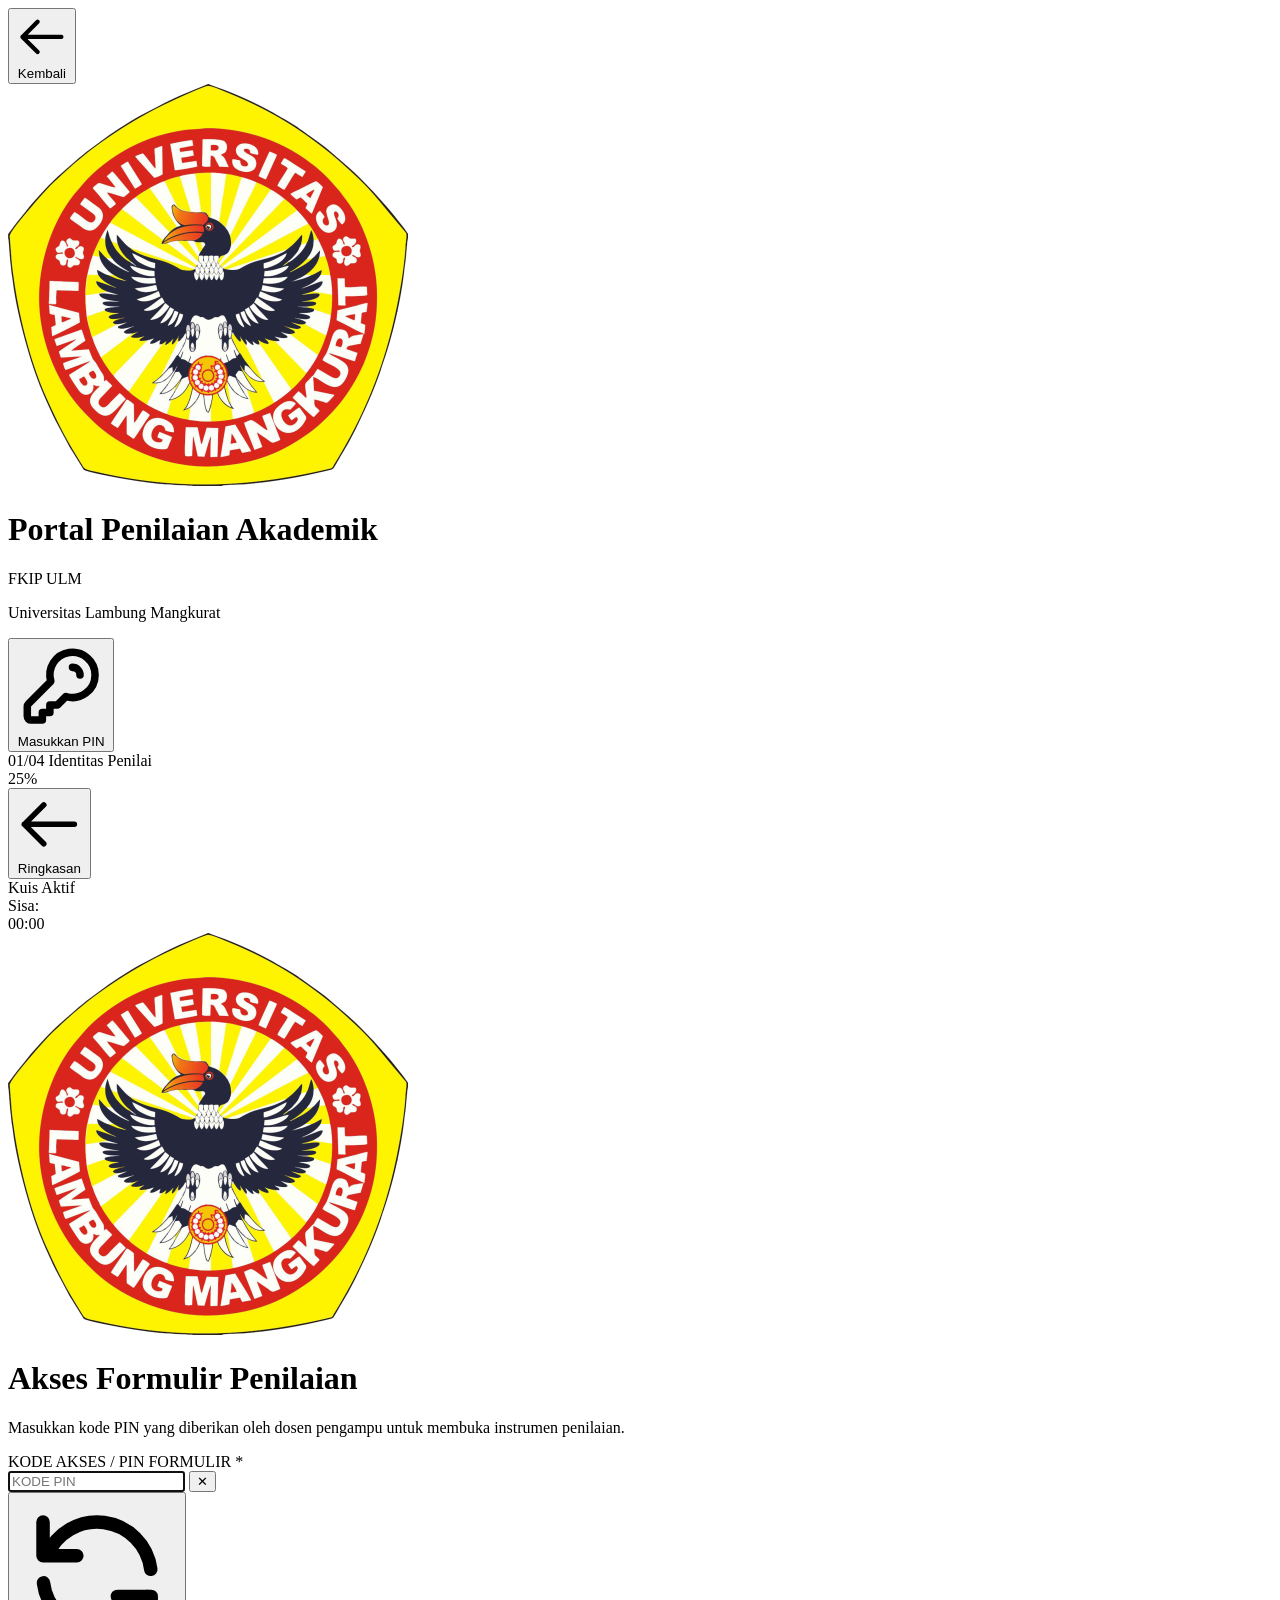
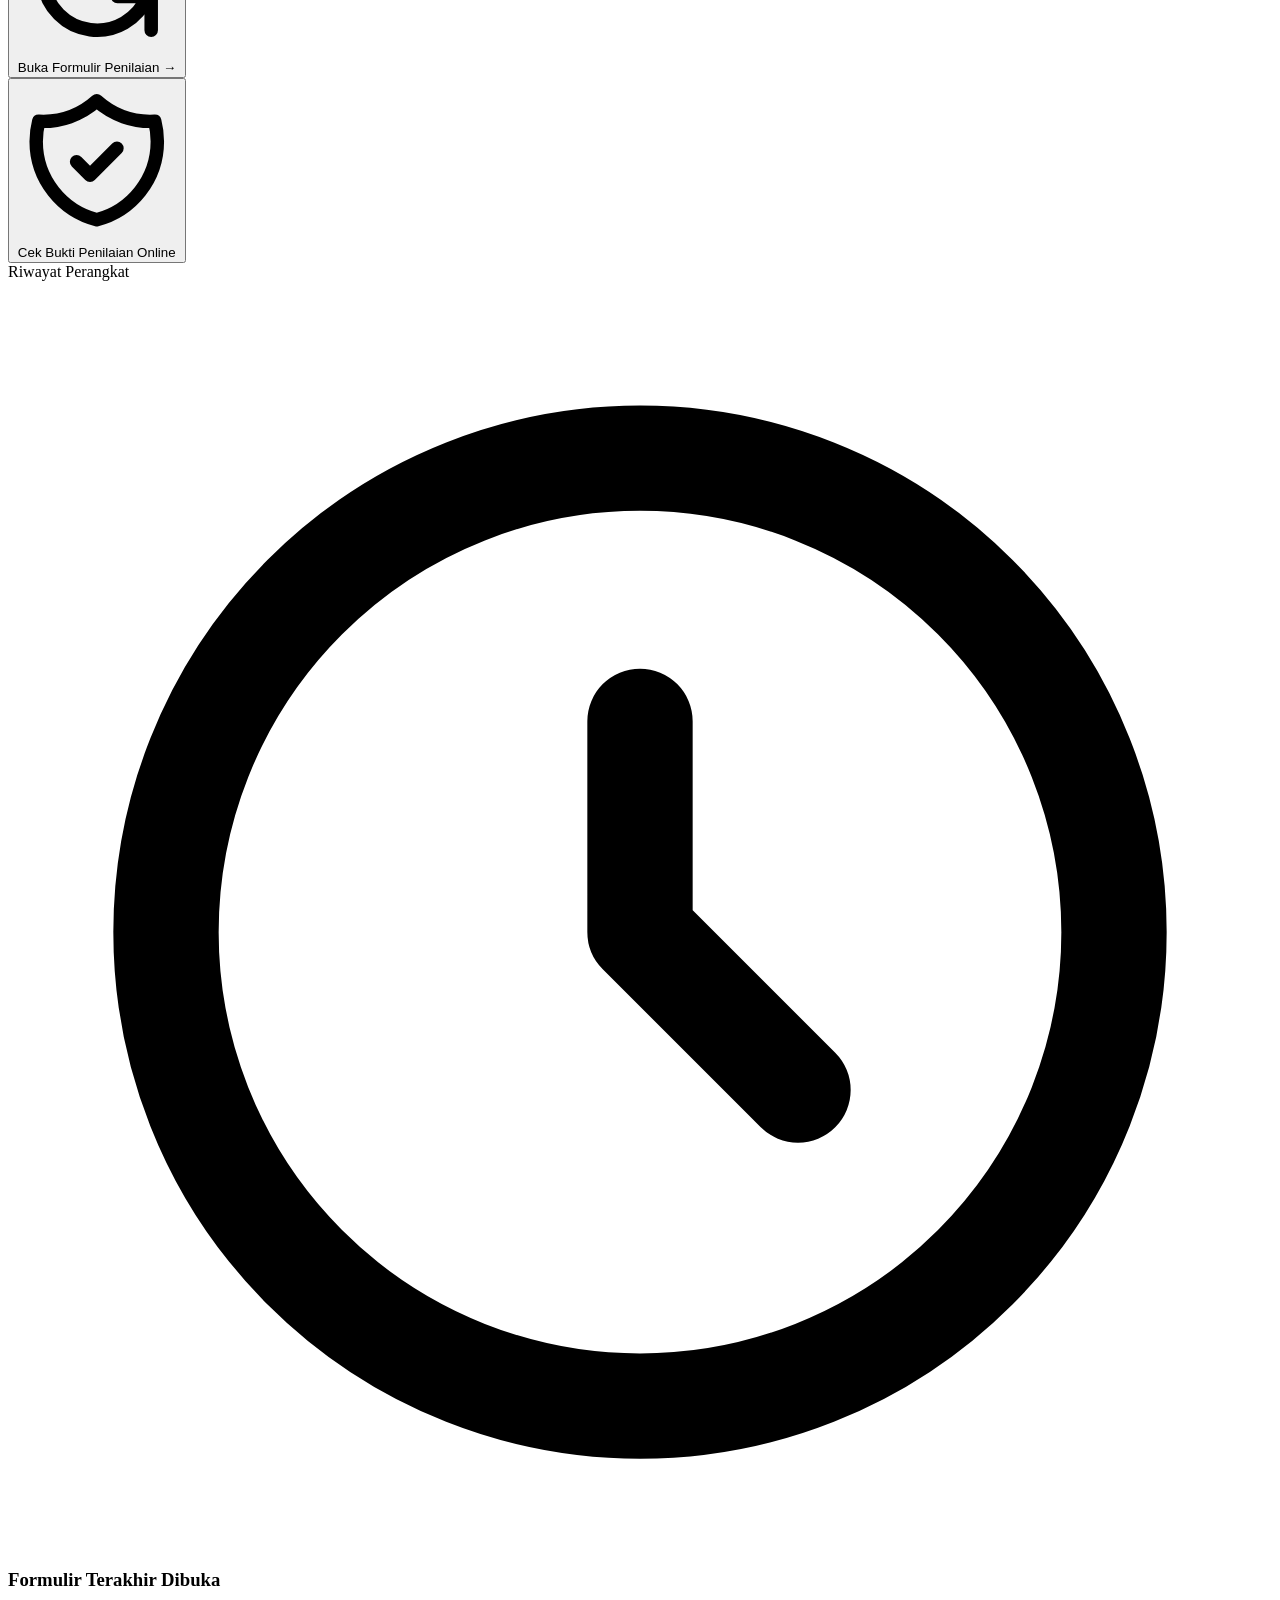
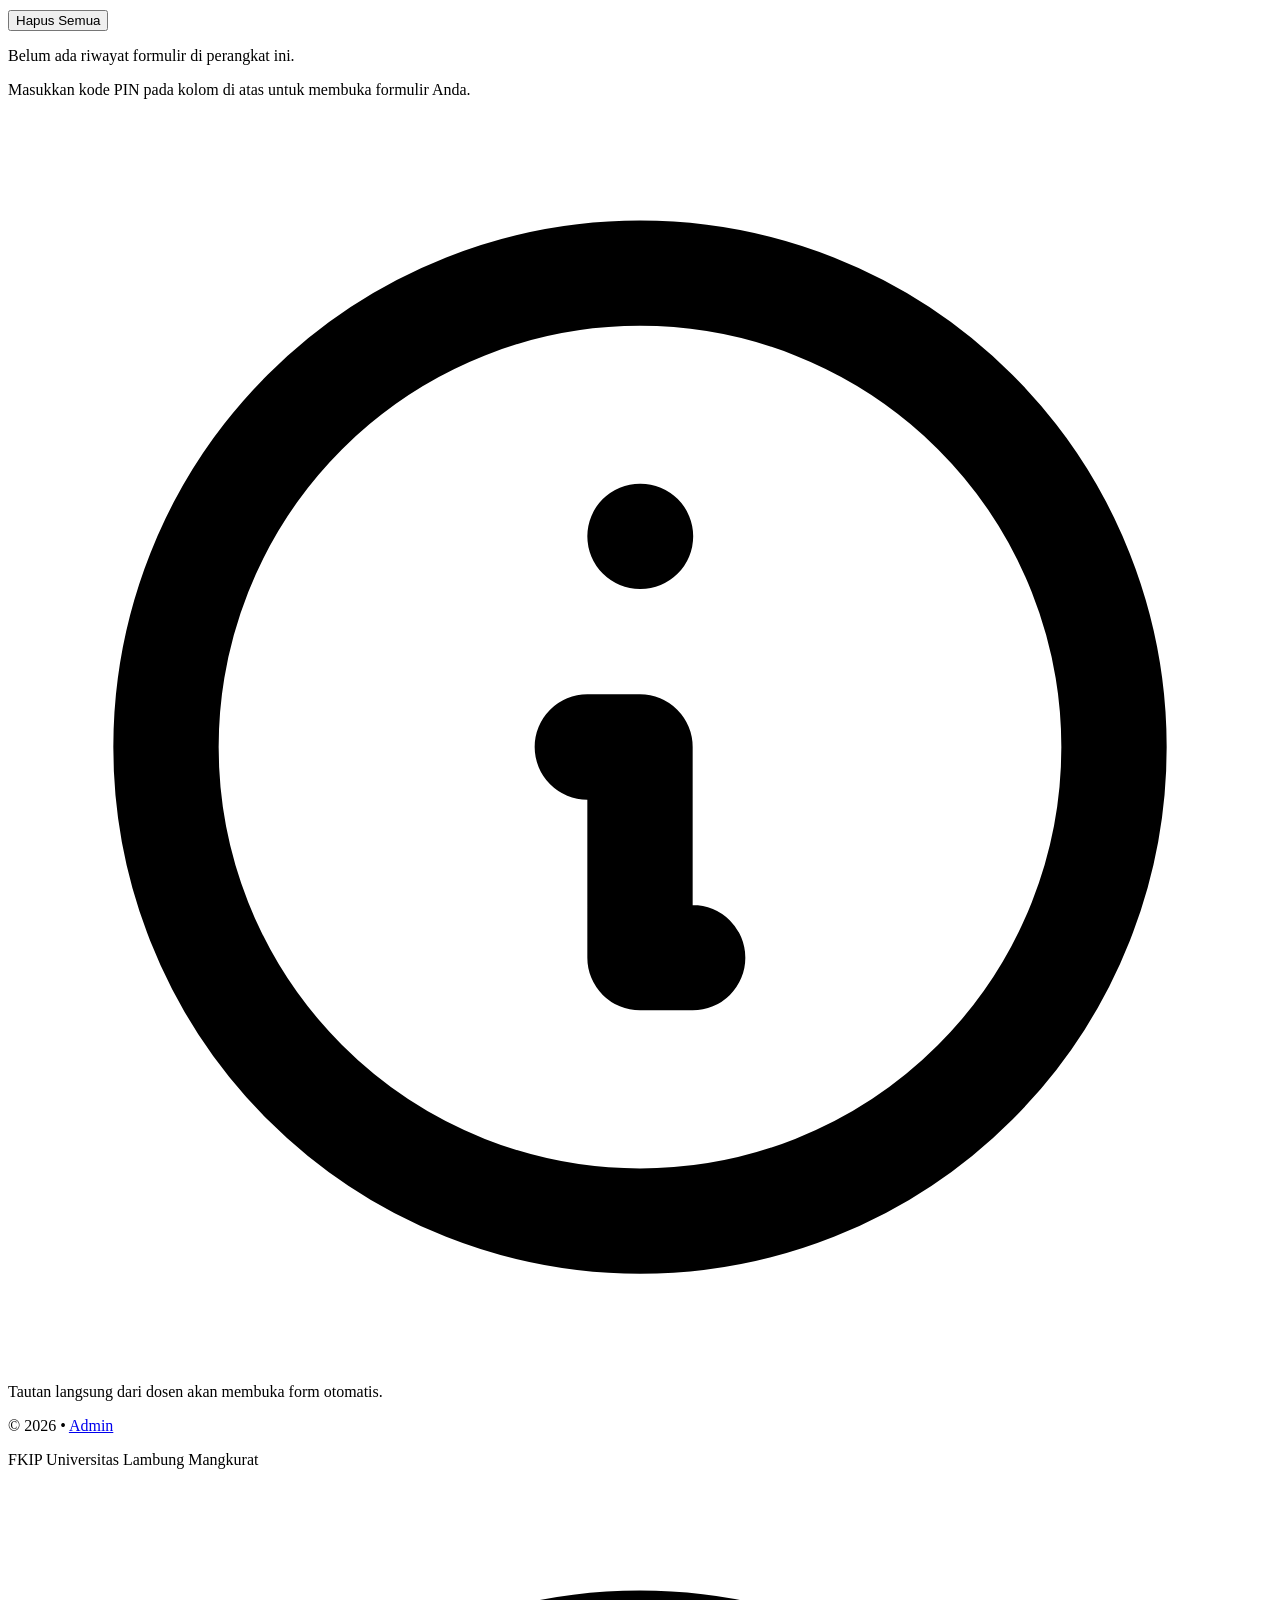
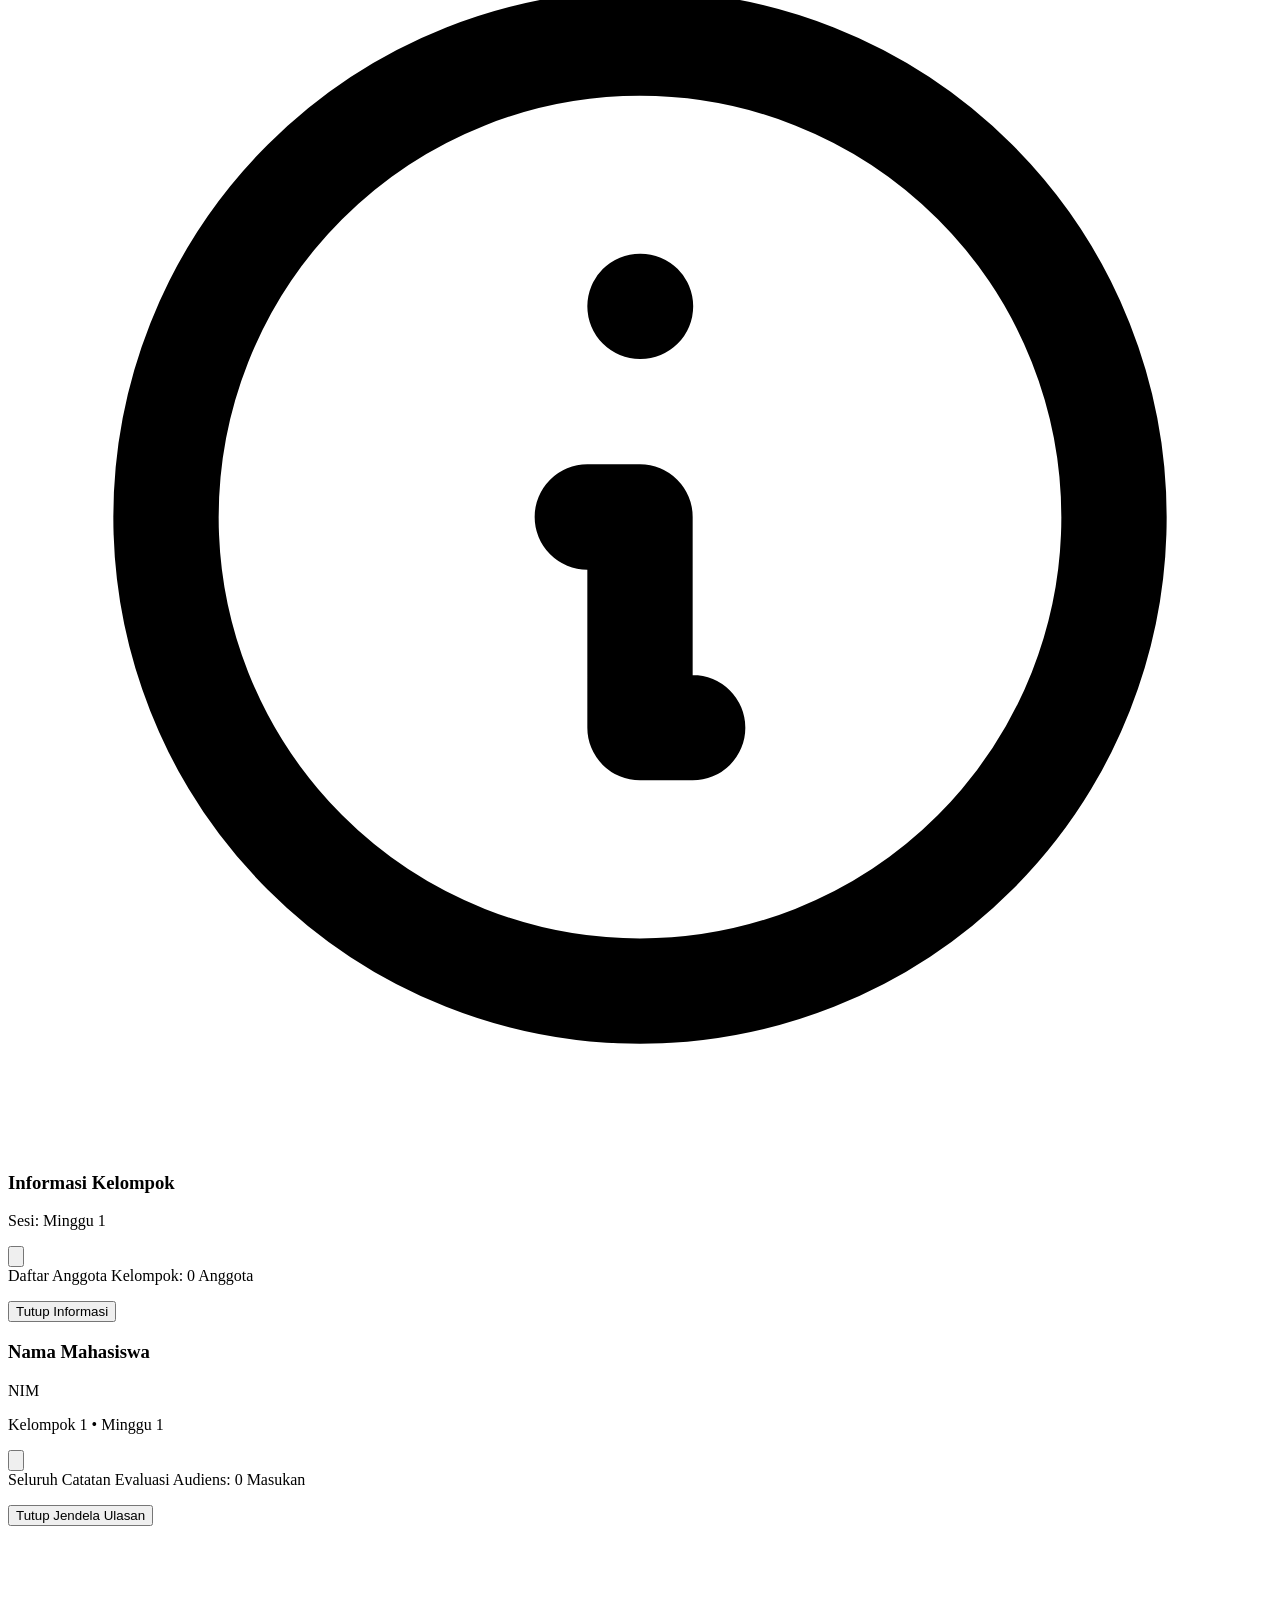
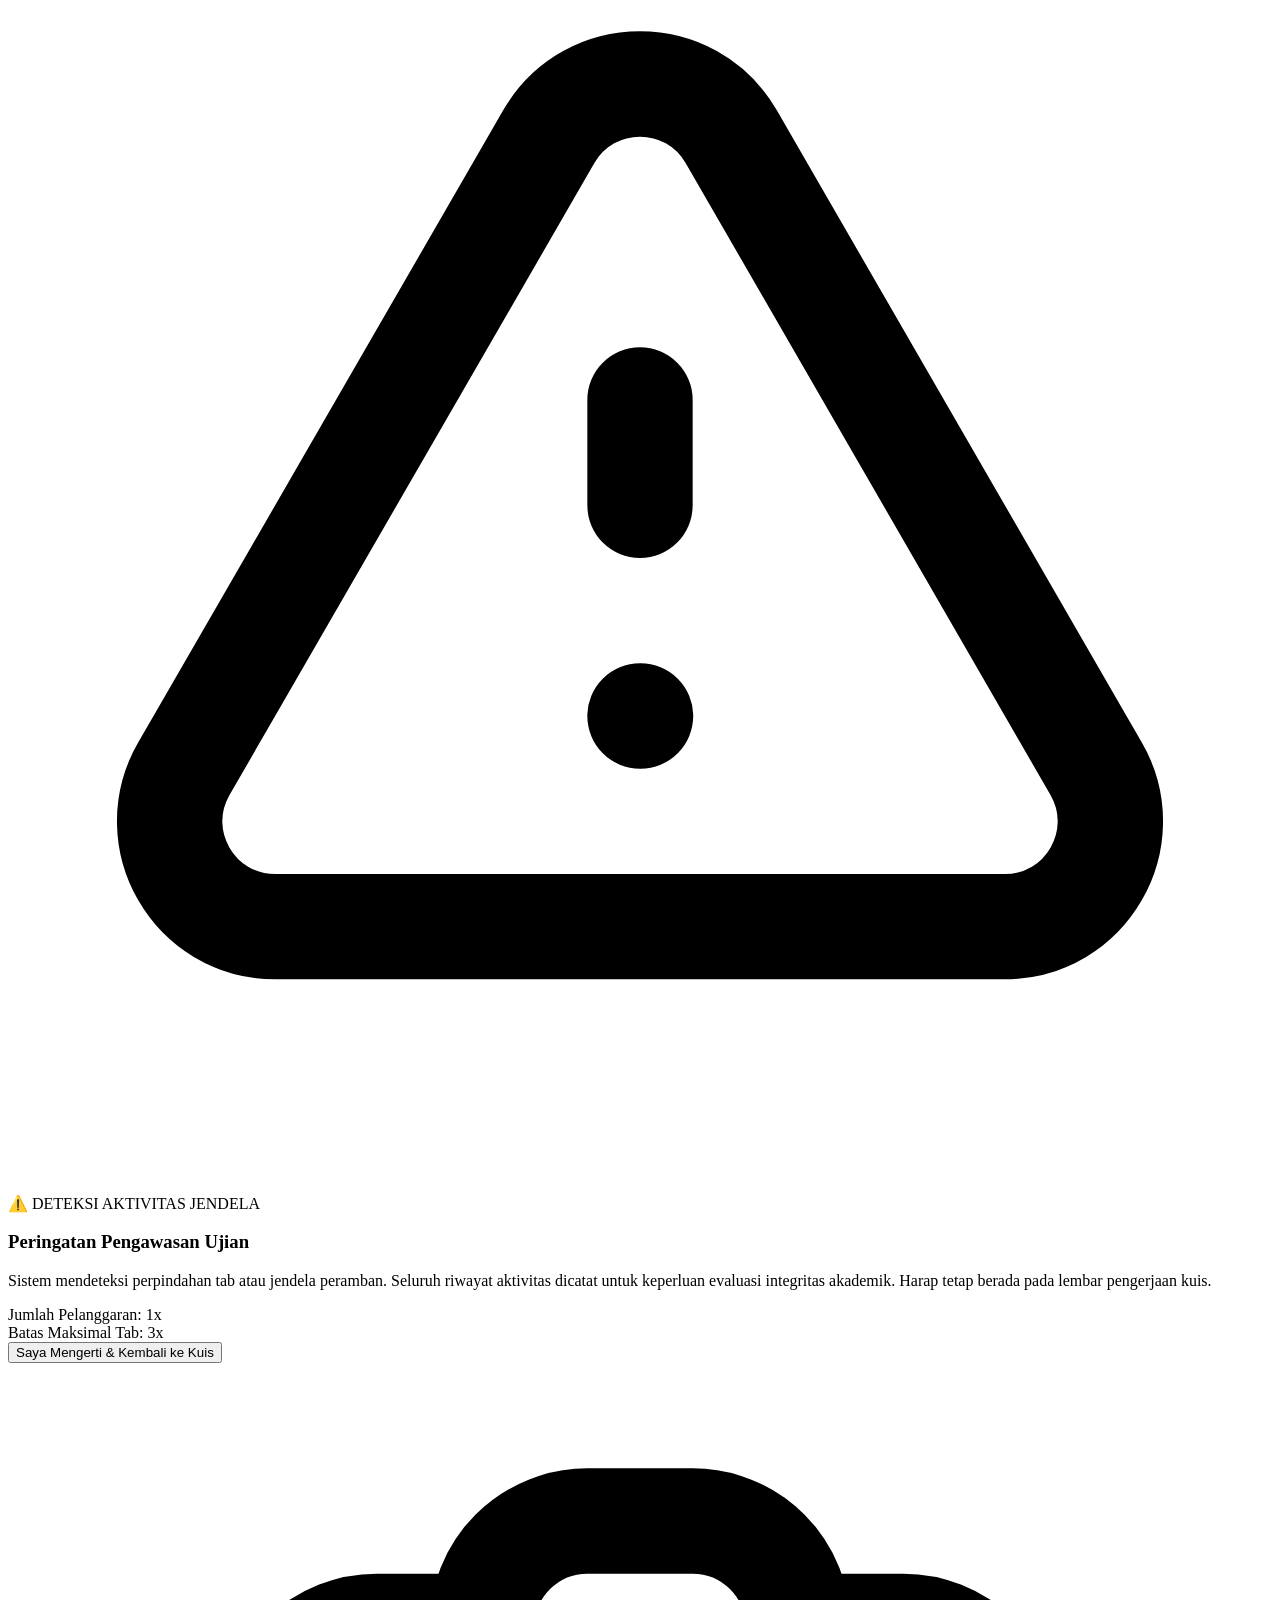
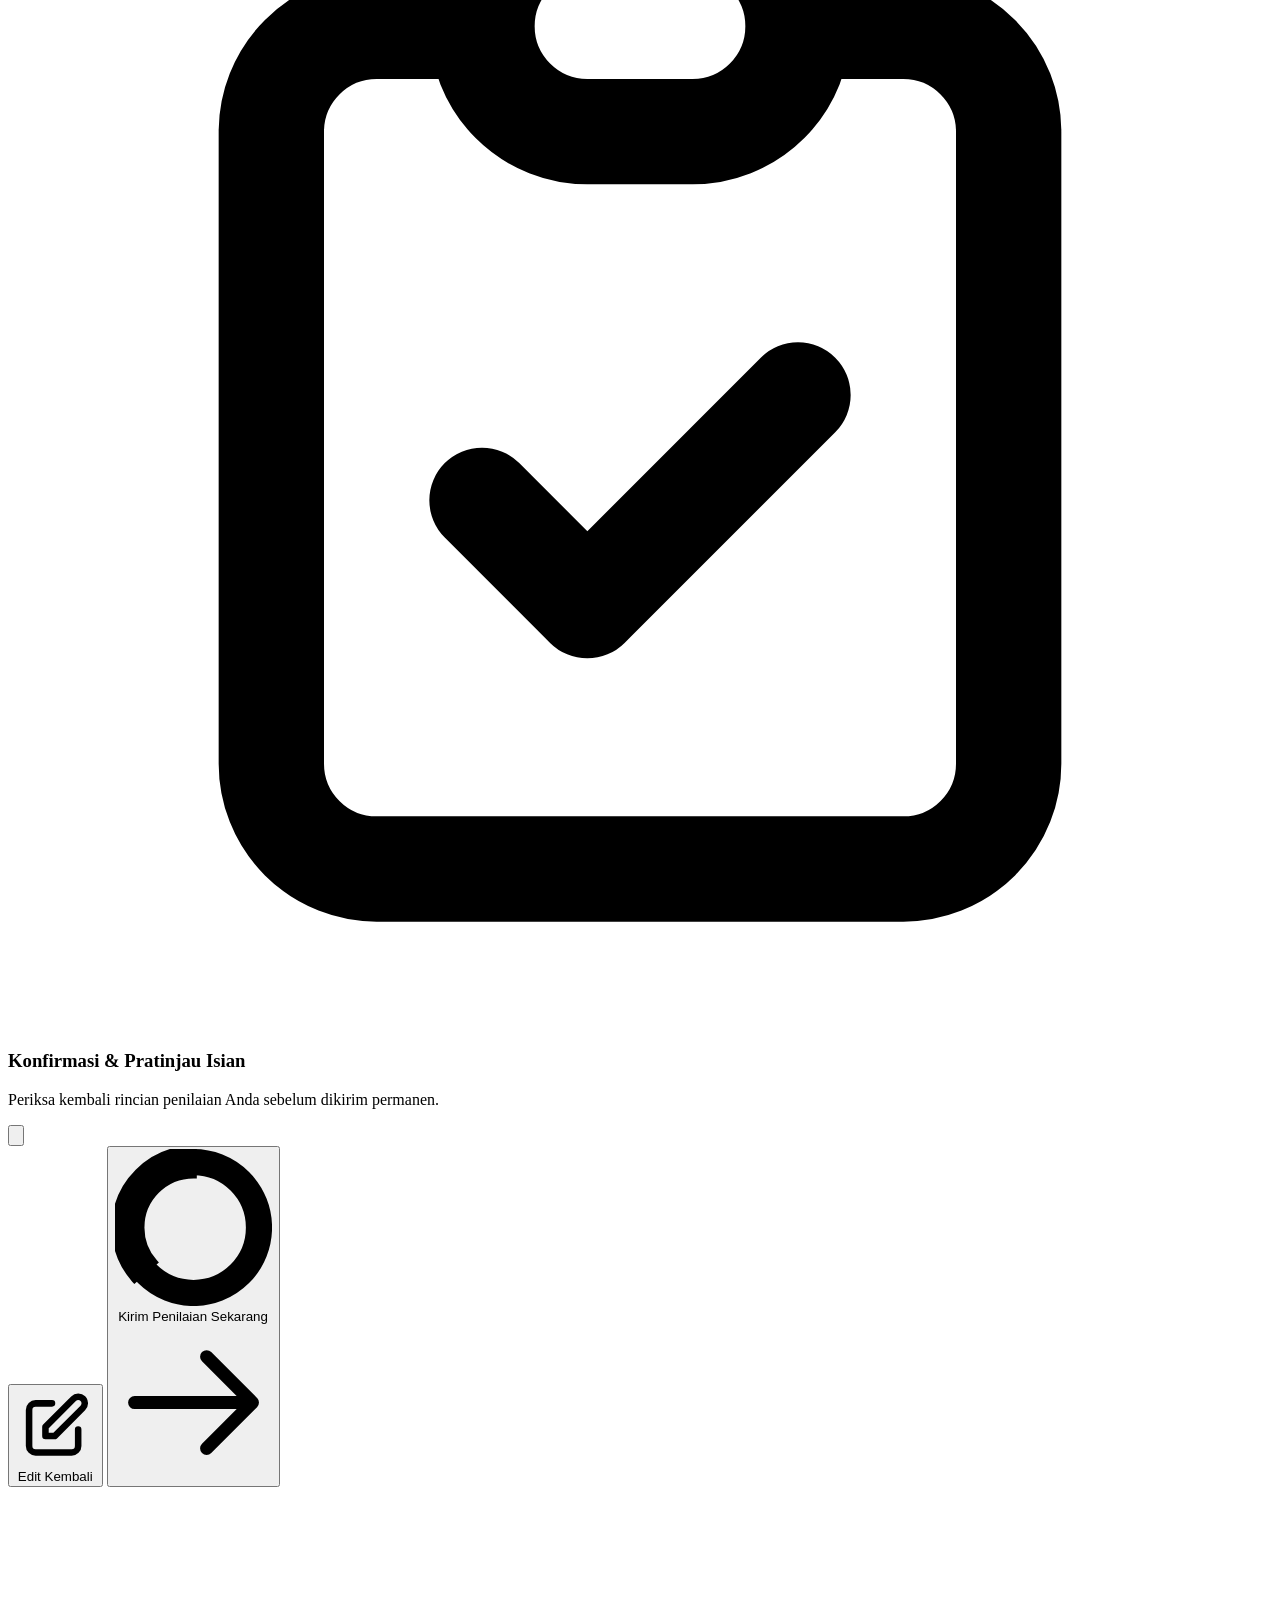
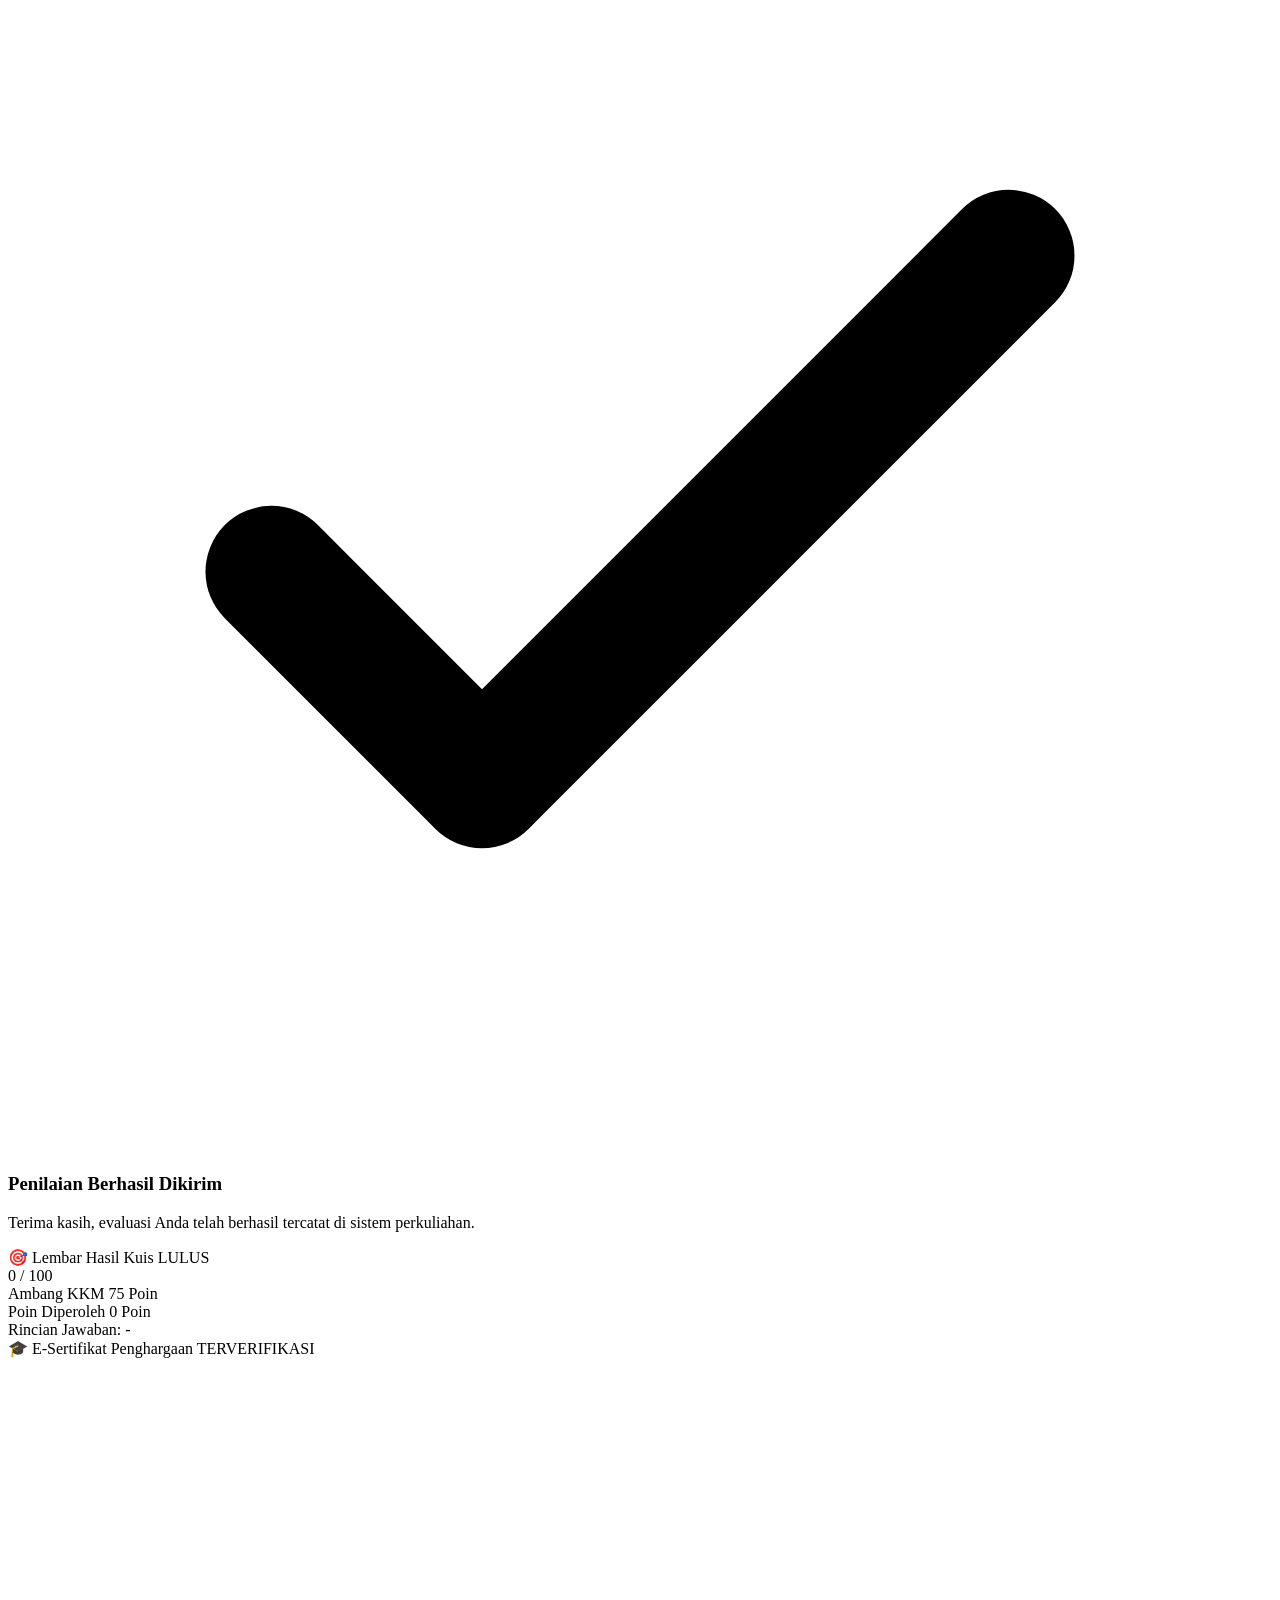
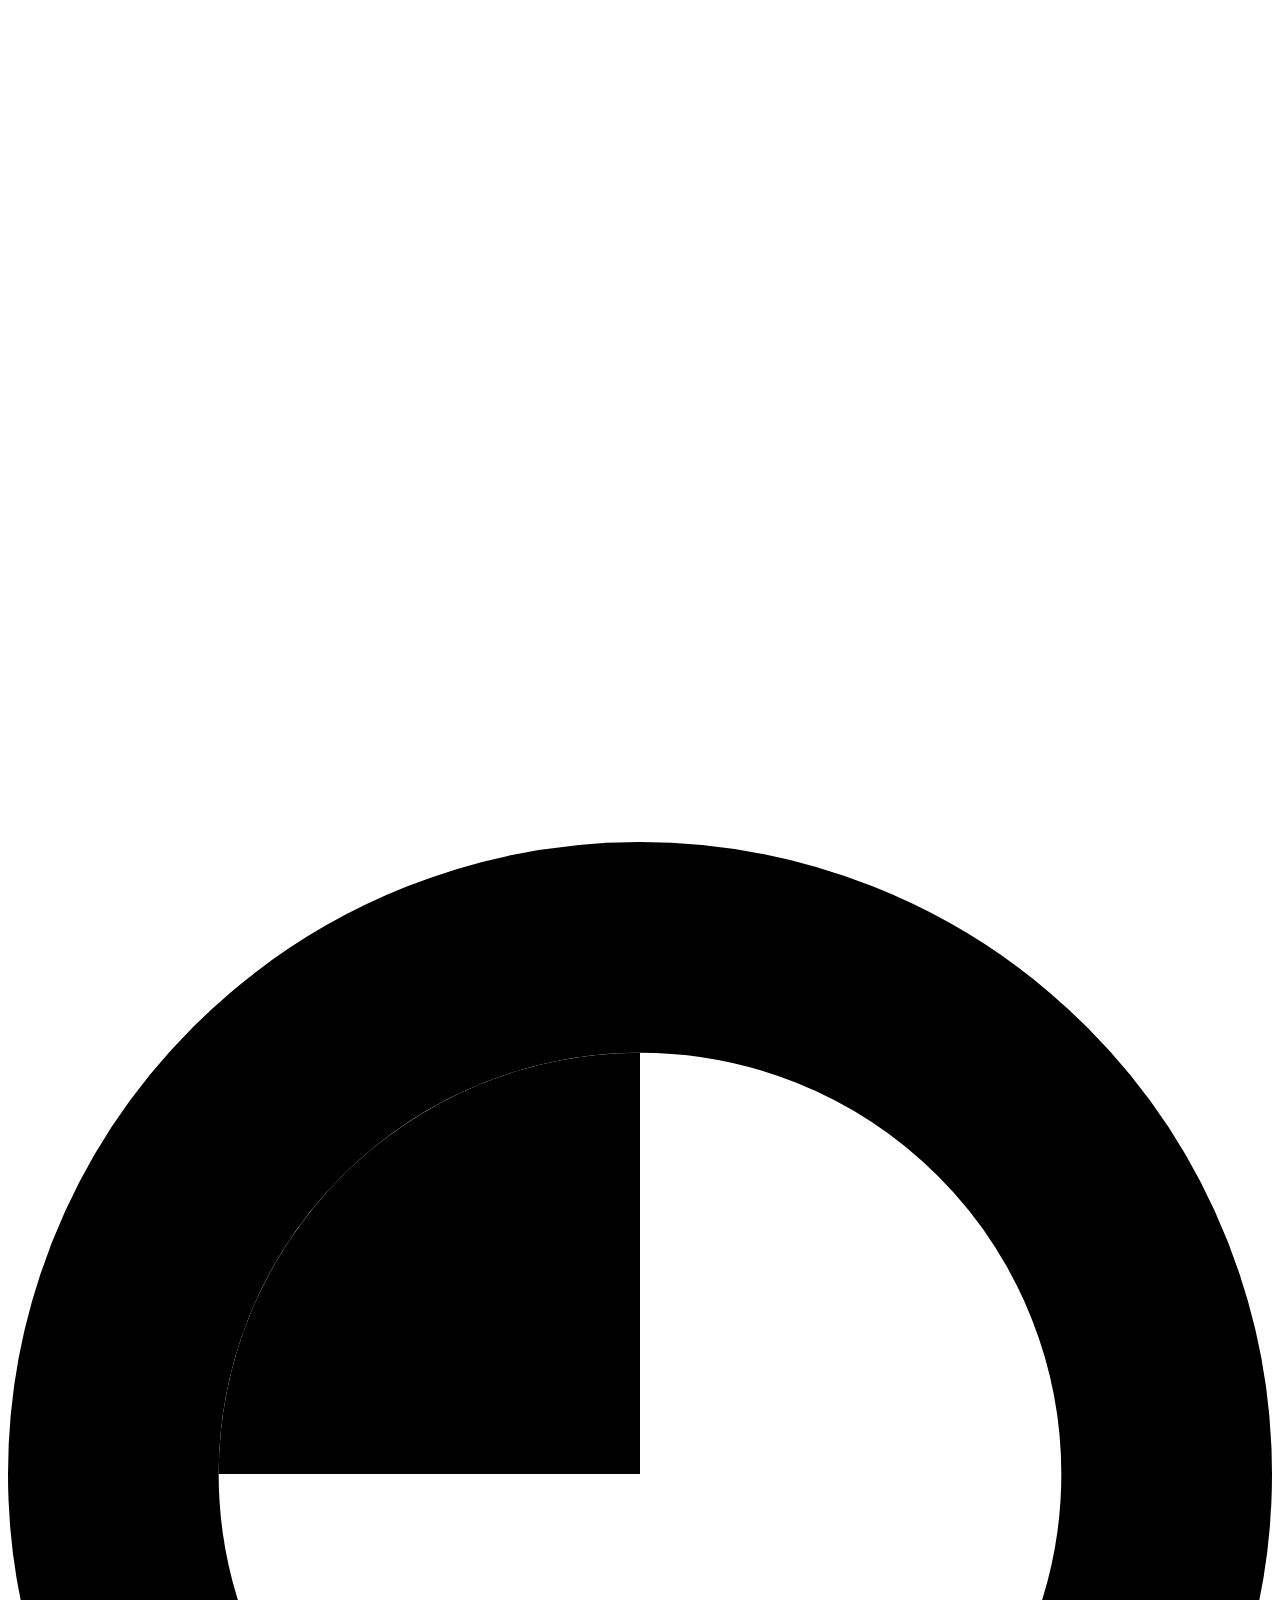
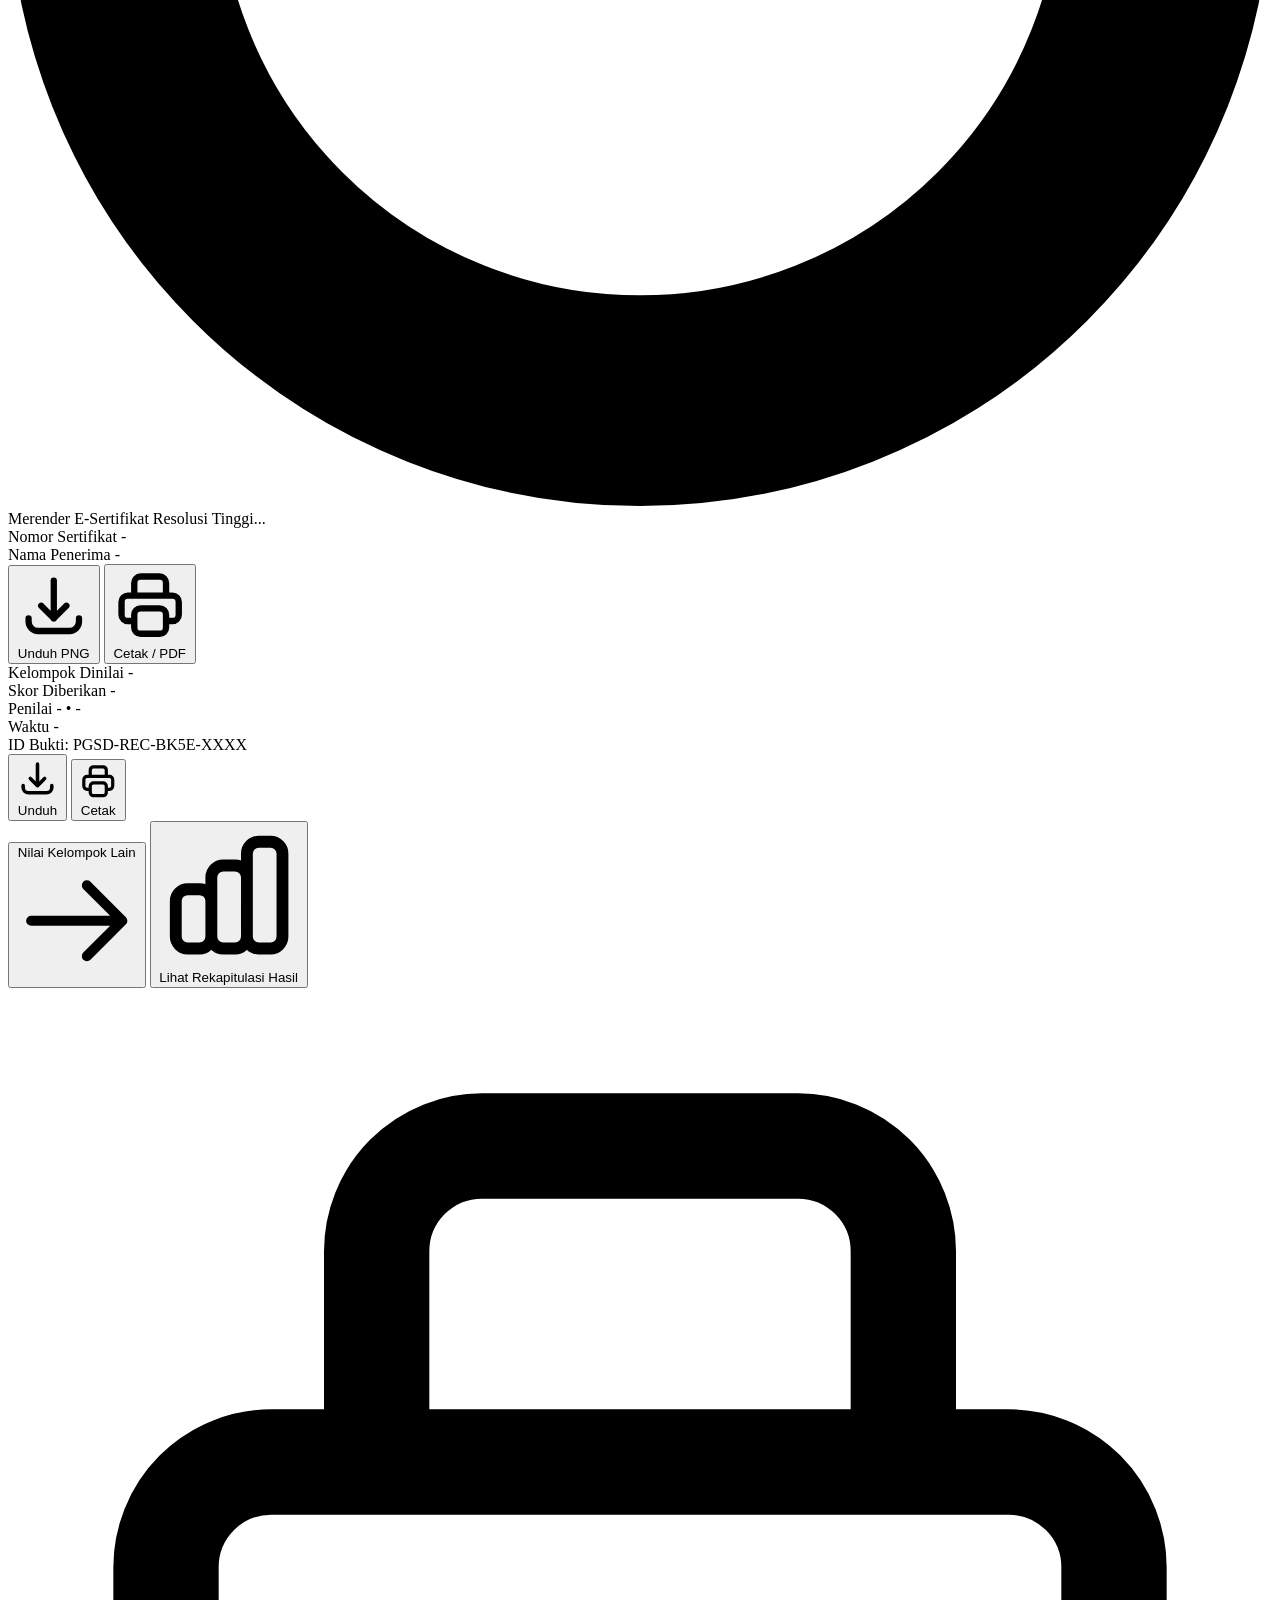
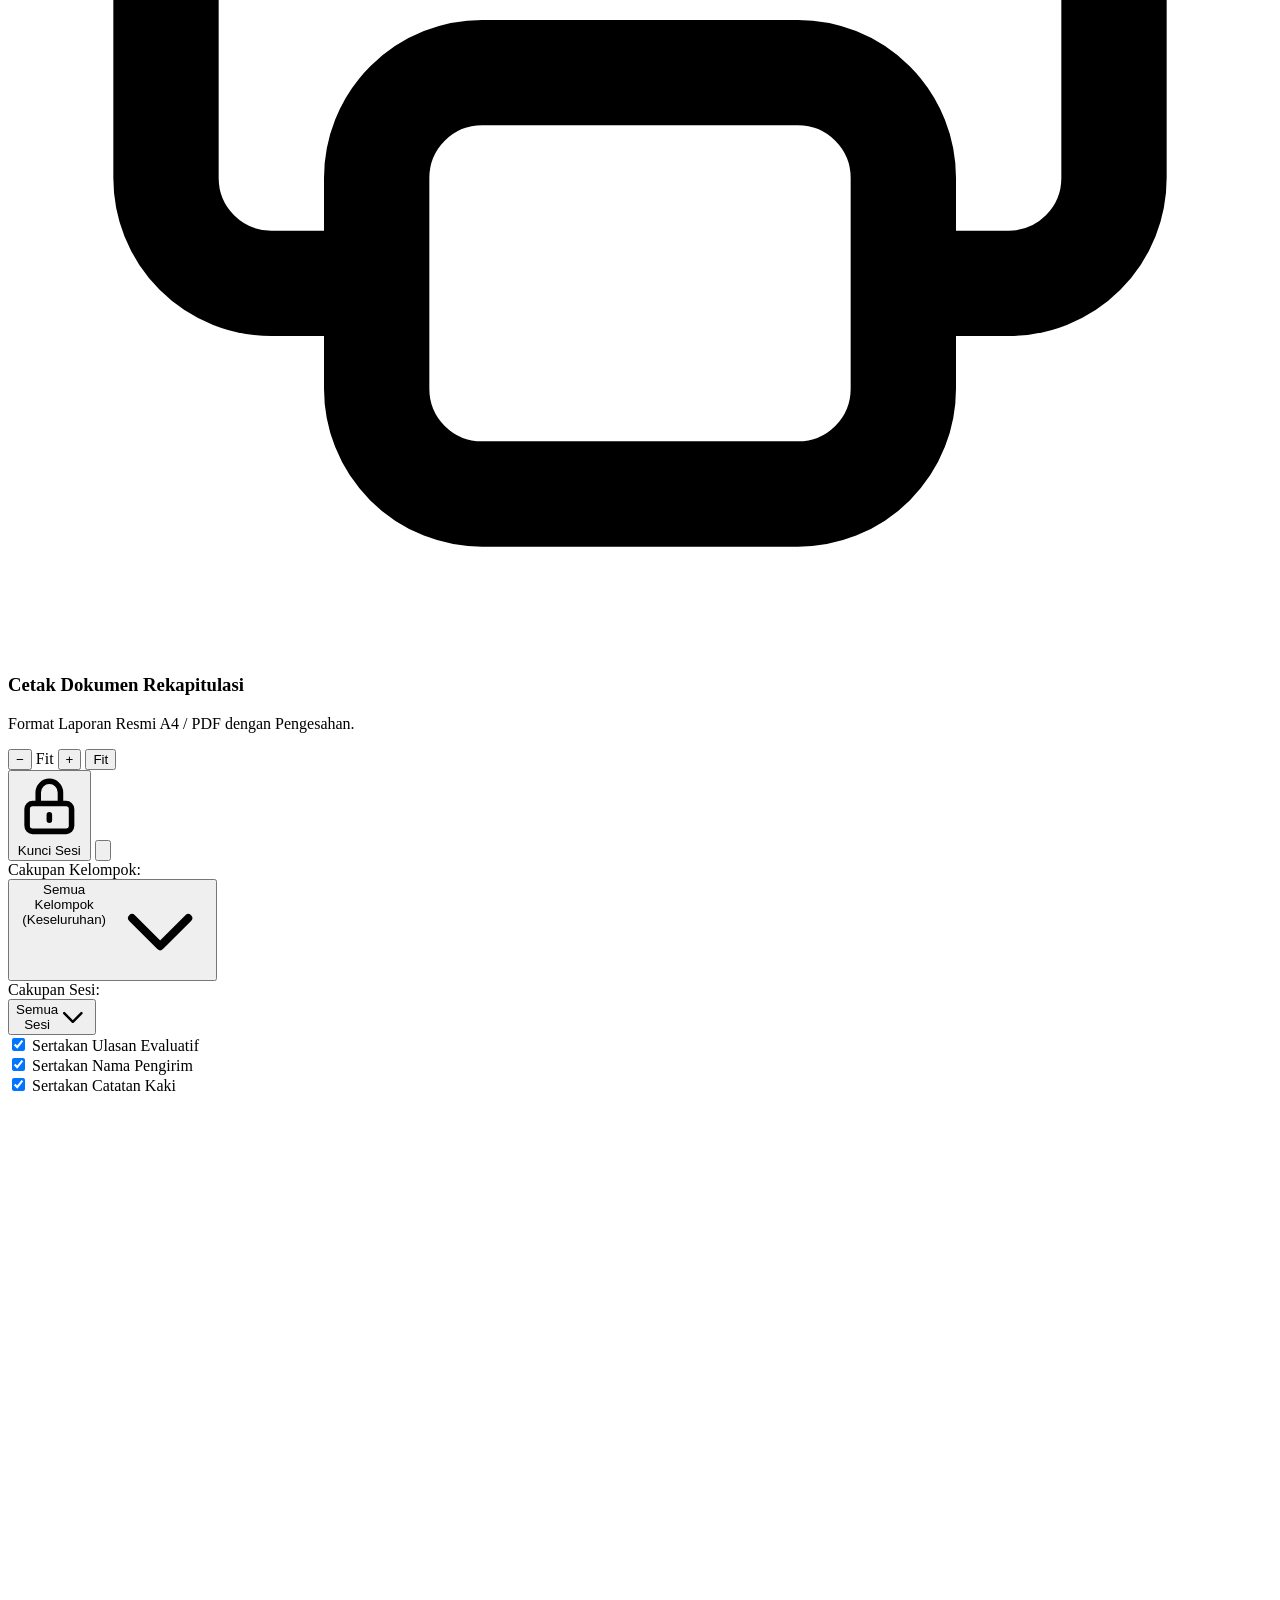
==== commit 199e89db: "feat(security): proteksi otorisasi kata sandi admin pada fitur cetak rekapitulasi v2.5.28" ====
--- a/index.html
+++ b/index.html
@@ -35,7 +35,7 @@
     }
   </script>
 
-  <link rel="stylesheet" href="src/student/index.css?v=2.5.27">
+  <link rel="stylesheet" href="src/student/index.css?v=2.5.28">
   
   <!-- Instant Zero-FOUC View Resolver (Runs synchronously before HTML paint) -->
   <script>
@@ -1260,14 +1260,17 @@
           <div class="flex items-center gap-2 self-start sm:self-auto flex-wrap">
             <button 
               type="button"
-              onclick="openPrintRekapModal()" 
+              onclick="handlePrintRekapClick()" 
               class="py-1.5 px-3 rounded-lg bg-zinc-900 hover:bg-zinc-800 text-white text-xs font-semibold flex items-center gap-1.5 transition active:scale-95 cursor-pointer shadow-xs"
-              title="Cetak Dokumen Laporan Rekapitulasi Resmi"
+              title="Cetak Dokumen Laporan Rekapitulasi Resmi (Memerlukan Otorisasi Admin)"
             >
               <svg class="w-3.5 h-3.5" fill="none" stroke="currentColor" viewBox="0 0 24 24">
                 <path stroke-linecap="round" stroke-linejoin="round" stroke-width="2" d="M17 17h2a2 2 0 002-2v-4a2 2 0 00-2-2H5a2 2 0 00-2 2v4a2 2 0 002 2h2m2 4h6a2 2 0 002-2v-4a2 2 0 00-2-2H9a2 2 0 00-2 2v4a2 2 0 002 2zm8-12V5a2 2 0 00-2-2H9a2 2 0 00-2 2v4h10z"></path>
               </svg>
               <span>Cetak Rekap</span>
+              <svg class="w-3 h-3 text-zinc-400 ml-0.5 shrink-0" fill="none" stroke="currentColor" viewBox="0 0 24 24" title="Izin Khusus Admin">
+                <path stroke-linecap="round" stroke-linejoin="round" stroke-width="2" d="M12 15v2m-6 4h12a2 2 0 002-2v-6a2 2 0 00-2-2H6a2 2 0 00-2 2v6a2 2 0 002 2zm10-10V7a4 4 0 00-8 0v4h8z"></path>
+              </svg>
             </button>
             <button 
               type="button"
@@ -2064,6 +2067,18 @@
             <button type="button" onclick="resetPrintZoom()" title="Reset Skala Otomatis" class="text-[10px] font-semibold text-zinc-600 hover:text-zinc-900 px-1.5 py-0.5 rounded hover:bg-white transition cursor-pointer">Fit</button>
           </div>
 
+          <button 
+            type="button" 
+            onclick="lockAdminPrintSession()" 
+            class="flex items-center gap-1 py-1.5 px-2.5 rounded-lg bg-zinc-100 hover:bg-rose-50 text-zinc-600 hover:text-rose-600 border border-zinc-200 hover:border-rose-200 text-[11px] font-semibold transition active:scale-95 cursor-pointer"
+            title="Kunci sesi admin dan tutup lembar cetak"
+          >
+            <svg class="w-3.5 h-3.5" fill="none" stroke="currentColor" viewBox="0 0 24 24">
+              <path stroke-linecap="round" stroke-linejoin="round" stroke-width="2" d="M12 15v2m-6 4h12a2 2 0 002-2v-6a2 2 0 00-2-2H6a2 2 0 00-2 2v6a2 2 0 002 2zm10-10V7a4 4 0 00-8 0v4h8z"></path>
+            </svg>
+            <span class="hidden sm:inline">Kunci Sesi</span>
+          </button>
+
           <button type="button" onclick="closePrintRekapModal()" class="w-8 h-8 rounded-lg hover:bg-zinc-100 text-zinc-400 hover:text-zinc-700 flex items-center justify-center cursor-pointer transition">
             <svg class="w-4 h-4" fill="none" stroke="currentColor" viewBox="0 0 24 24">
               <path stroke-linecap="round" stroke-linejoin="round" stroke-width="2" d="M6 18L18 6M6 6l12 12"></path>
@@ -2124,6 +2139,104 @@
           </button>
         </div>
       </div>
+
+    </div>
+  </div>
+
+  <!-- ========================================================================= -->
+  <!-- MODAL: OTORISASI KATA SANDI ADMIN UNTUK CETAK REKAPITULASI -->
+  <!-- ========================================================================= -->
+  <div id="modalAdminPrintAuth" class="hidden fixed inset-0 z-[9999] bg-zinc-950/80 backdrop-blur-xs flex items-center justify-center p-4 overflow-y-auto no-print" onclick="if(event.target === this) closeAdminPrintPasswordModal()">
+    <div class="bg-white rounded-3xl max-w-md w-full p-6 sm:p-7 shadow-2xl border border-zinc-200 flex flex-col space-y-4 my-auto fade-enter" onclick="event.stopPropagation()">
+      
+      <!-- Header Modal -->
+      <div class="flex items-start justify-between">
+        <div class="flex items-center gap-3">
+          <div class="w-10 h-10 rounded-2xl bg-zinc-900 text-white flex items-center justify-center shrink-0 shadow-sm">
+            <svg class="w-5 h-5" fill="none" stroke="currentColor" viewBox="0 0 24 24">
+              <path stroke-linecap="round" stroke-linejoin="round" stroke-width="2" d="M12 15v2m-6 4h12a2 2 0 002-2v-6a2 2 0 00-2-2H6a2 2 0 00-2 2v6a2 2 0 002 2zm10-10V7a4 4 0 00-8 0v4h8z"></path>
+            </svg>
+          </div>
+          <div>
+            <h3 class="text-base font-extrabold text-zinc-950 leading-tight">Otorisasi Akses Cetak</h3>
+            <p class="text-[11px] text-zinc-500 leading-snug">Verifikasi hak akses administrator perkuliahan.</p>
+          </div>
+        </div>
+        <button 
+          type="button" 
+          onclick="closeAdminPrintPasswordModal()" 
+          class="p-1.5 rounded-lg text-zinc-400 hover:text-zinc-700 hover:bg-zinc-100 transition cursor-pointer"
+          title="Tutup"
+        >
+          <svg class="w-4 h-4" fill="none" stroke="currentColor" viewBox="0 0 24 24"><path stroke-linecap="round" stroke-linejoin="round" stroke-width="2" d="M6 18L18 6M6 6l12 12"/></svg>
+        </button>
+      </div>
+
+      <!-- Security Notice -->
+      <p class="text-xs text-zinc-600 leading-relaxed">
+        Dokumen rekapitulasi penilaian dan ulasan mahasiswa bersifat rahasia. Masukkan <strong>Kata Sandi Admin</strong> untuk membuka dan mencetak laporan resmi.
+      </p>
+
+      <!-- Form Input Kata Sandi -->
+      <form onsubmit="submitAdminPrintPassword(event)" class="space-y-4">
+        <div class="space-y-1.5">
+          <label for="inputAdminPrintPassword" class="block text-[11px] font-bold text-zinc-700 uppercase tracking-wider">
+            KATA SANDI ADMIN <span class="text-rose-500">*</span>
+          </label>
+          <div class="relative">
+            <input 
+              type="password" 
+              id="inputAdminPrintPassword" 
+              required 
+              autocomplete="current-password" 
+              placeholder="Masukkan kata sandi..." 
+              class="w-full py-2.5 px-3.5 pr-11 text-sm rounded-xl border border-zinc-300 focus:border-zinc-900 focus:ring-4 focus:ring-zinc-900/5 outline-none transition bg-zinc-50/60 focus:bg-white placeholder-zinc-400"
+            >
+            <button 
+              type="button" 
+              onclick="toggleAdminPrintPasswordVisibility()" 
+              class="absolute inset-y-0 right-0 px-3 text-zinc-400 hover:text-zinc-700 transition flex items-center justify-center cursor-pointer"
+              title="Lihat / Sembunyikan Kata Sandi"
+            >
+              <svg id="iconEyeOpenAdminPrint" class="w-4 h-4" fill="none" stroke="currentColor" viewBox="0 0 24 24">
+                <path stroke-linecap="round" stroke-linejoin="round" stroke-width="2" d="M15 12a3 3 0 11-6 0 3 3 0 016 0z" />
+                <path stroke-linecap="round" stroke-linejoin="round" stroke-width="2" d="M2.458 12C3.732 7.943 7.523 5 12 5c4.478 0 8.268 2.943 9.542 7-1.274 4.057-5.064 7-9.542 7-4.477 0-8.268-2.943-9.542-7z" />
+              </svg>
+              <svg id="iconEyeClosedAdminPrint" class="w-4 h-4 hidden" fill="none" stroke="currentColor" viewBox="0 0 24 24">
+                <path stroke-linecap="round" stroke-linejoin="round" stroke-width="2" d="M13.875 18.825A10.05 10.05 0 0112 19c-4.478 0-8.268-2.943-9.543-7a9.97 9.97 0 011.563-3.029m5.858.908a3 3 0 114.243 4.243M9.878 9.878l4.242 4.242M9.88 9.88l-3.29-3.29m7.532 7.532l3.29 3.29M3 3l18 18" />
+              </svg>
+            </button>
+          </div>
+        </div>
+
+        <!-- Container Pesan Error -->
+        <div id="adminPrintAuthError" class="hidden p-3 rounded-xl bg-rose-50 border border-rose-200 text-rose-700 text-xs flex items-start gap-2.5">
+          <svg class="w-4 h-4 text-rose-500 shrink-0 mt-0.5" fill="none" stroke="currentColor" viewBox="0 0 24 24"><path stroke-linecap="round" stroke-linejoin="round" stroke-width="2" d="M12 8v4m0 4h.01M21 12a9 9 0 11-18 0 9 9 0 0118 0z"></path></svg>
+          <span id="adminPrintAuthErrorText">Kata sandi admin tidak valid. Akses ditolak.</span>
+        </div>
+
+        <!-- Tombol Aksi -->
+        <div class="flex items-center gap-2 pt-1">
+          <button 
+            type="button" 
+            onclick="closeAdminPrintPasswordModal()" 
+            class="flex-1 min-h-[44px] py-2.5 px-4 rounded-xl border border-zinc-200 hover:bg-zinc-50 text-zinc-700 text-xs font-semibold transition cursor-pointer"
+          >
+            Batal
+          </button>
+          <button 
+            type="submit" 
+            id="btnSubmitAdminPrintAuth" 
+            class="flex-1 min-h-[44px] py-2.5 px-4 rounded-xl bg-zinc-900 hover:bg-zinc-800 text-white text-xs font-bold transition active:scale-98 flex items-center justify-center gap-2 shadow-xs cursor-pointer"
+          >
+            <svg id="adminPrintAuthSpinner" class="hidden w-4 h-4 text-white animate-spin" fill="none" stroke="currentColor" viewBox="0 0 24 24">
+              <circle class="opacity-25" cx="12" cy="12" r="10" stroke="currentColor" stroke-width="4"></circle>
+              <path class="opacity-75" fill="currentColor" d="M4 12a8 8 0 018-8V0C5.373 0 0 5.373 0 12h4zm2 5.291A7.962 7.962 0 014 12H0c0 3.042 1.135 5.824 3 7.938l3-2.647z"></path>
+            </svg>
+            <span id="btnSubmitAdminPrintAuthText">Verifikasi & Buka</span>
+          </button>
+        </div>
+      </form>
 
     </div>
   </div>
@@ -2283,13 +2396,13 @@
   <!-- ========================================================================= -->
   <!-- SCRIPT LOGIC -->
   <!-- ========================================================================= -->
-  <script src="src/student/student.js?v=2.5.27"></script>
+  <script src="src/student/student.js?v=2.5.28"></script>
 
   <!-- Progressive Web App (PWA) & Instant Auto-Updater Engine -->
   <script>
     if ('serviceWorker' in navigator) {
       window.addEventListener('load', function() {
-        navigator.serviceWorker.register('/sw.js?v=2.5.27').then(function(reg) {
+        navigator.serviceWorker.register('/sw.js?v=2.5.28').then(function(reg) {
           reg.update();
           reg.addEventListener('updatefound', function() {
             var newWorker = reg.installing;
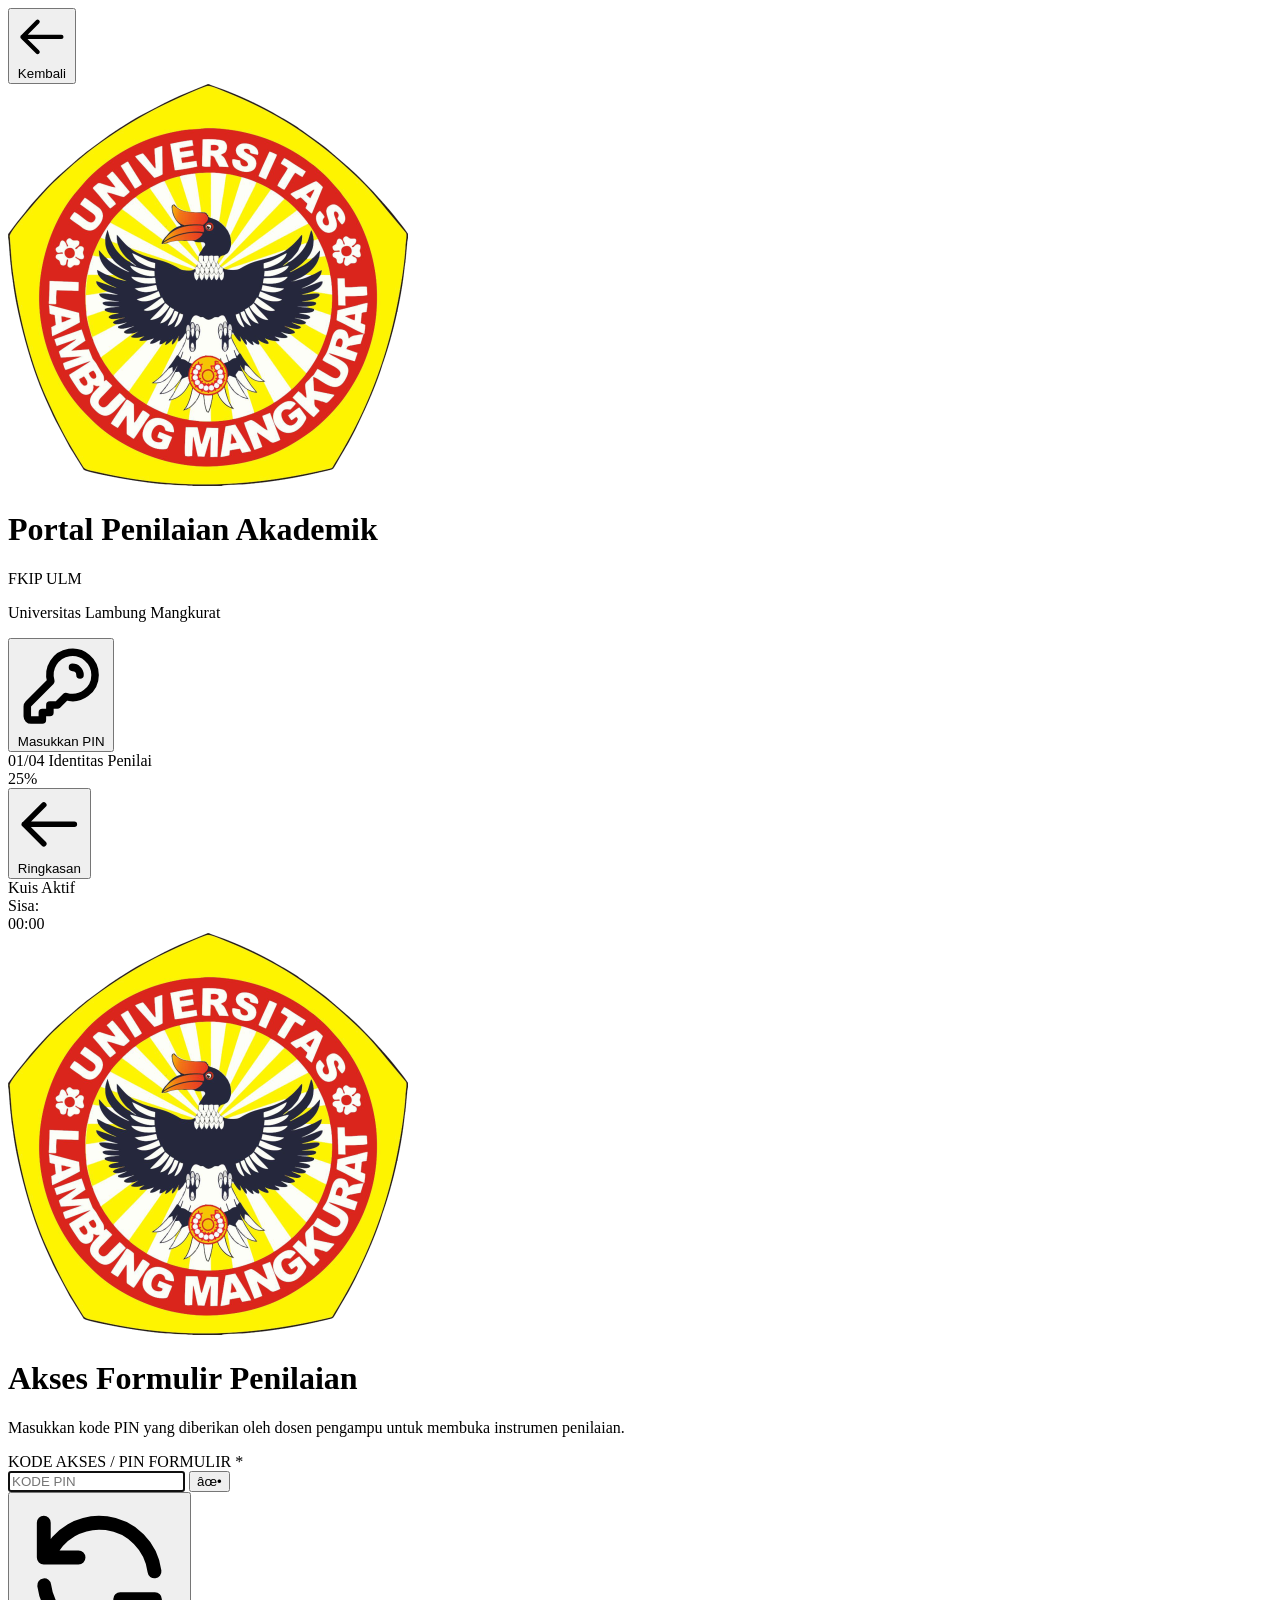
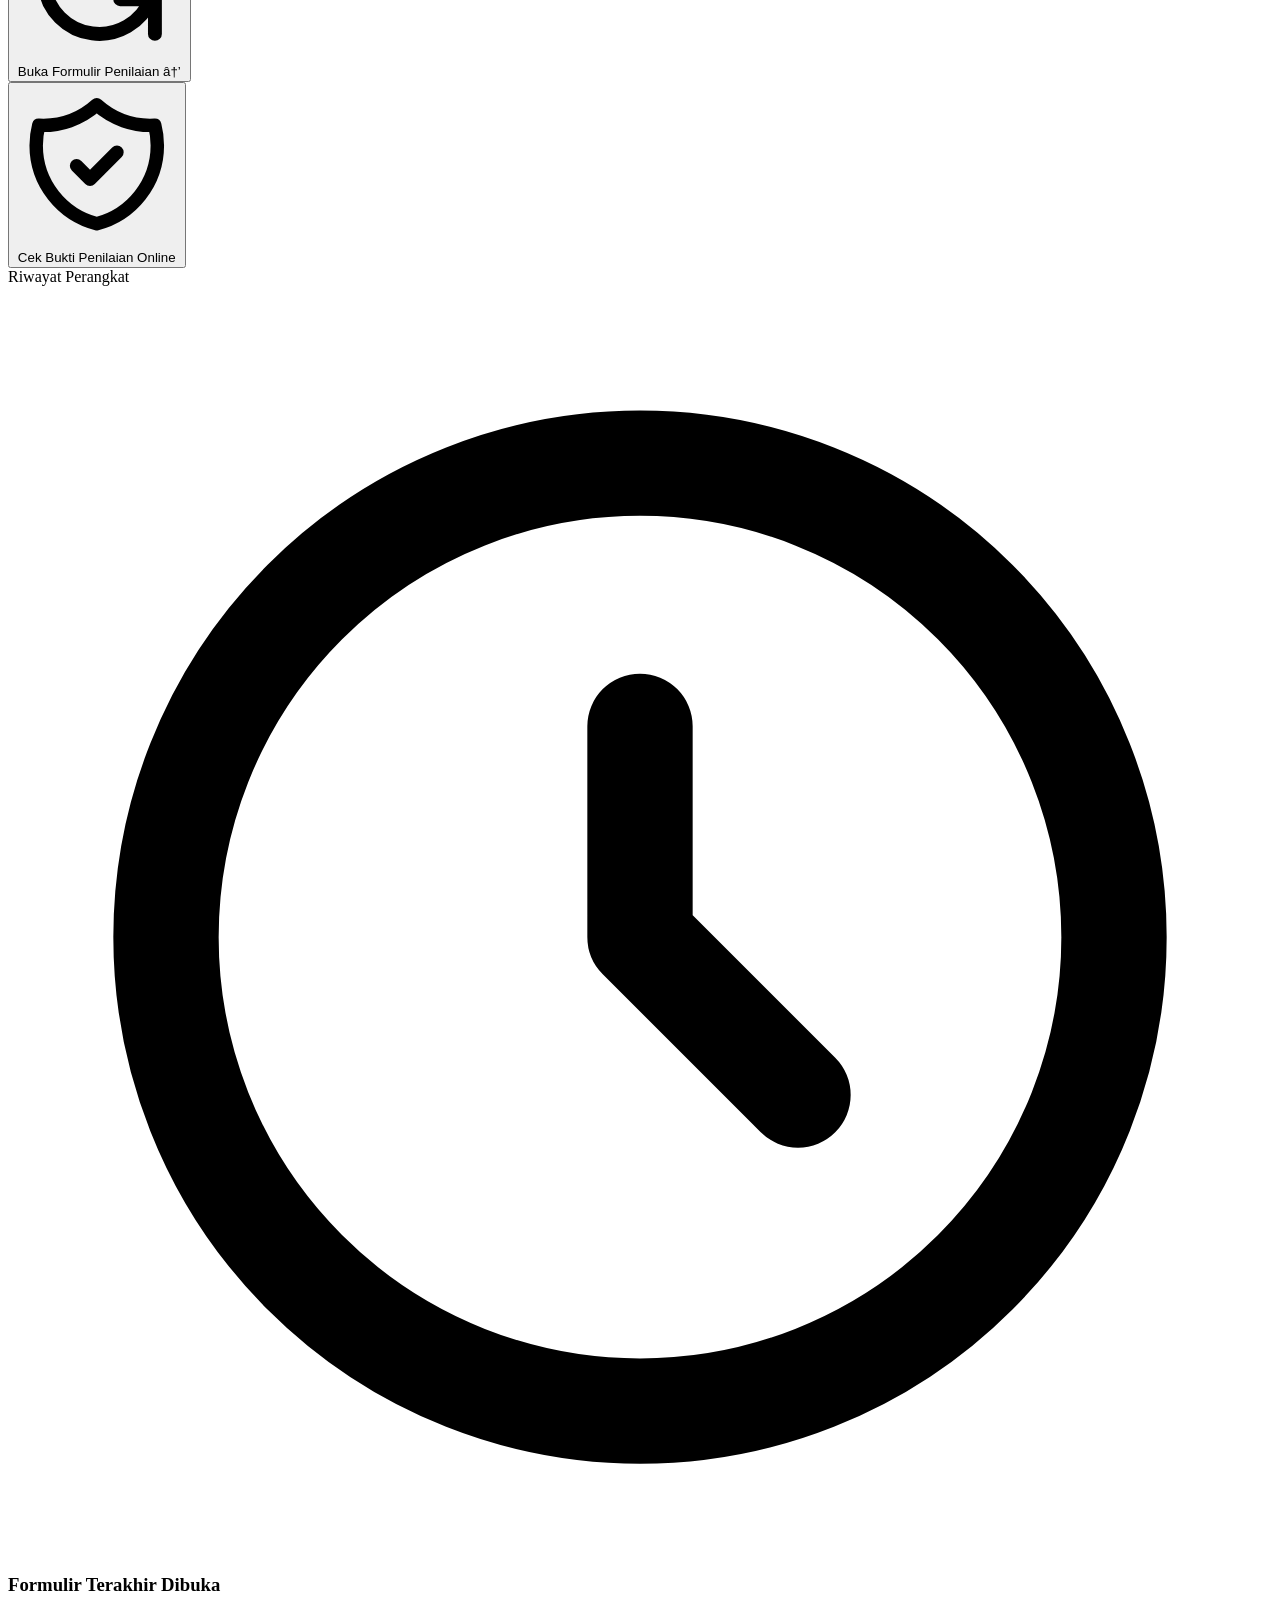
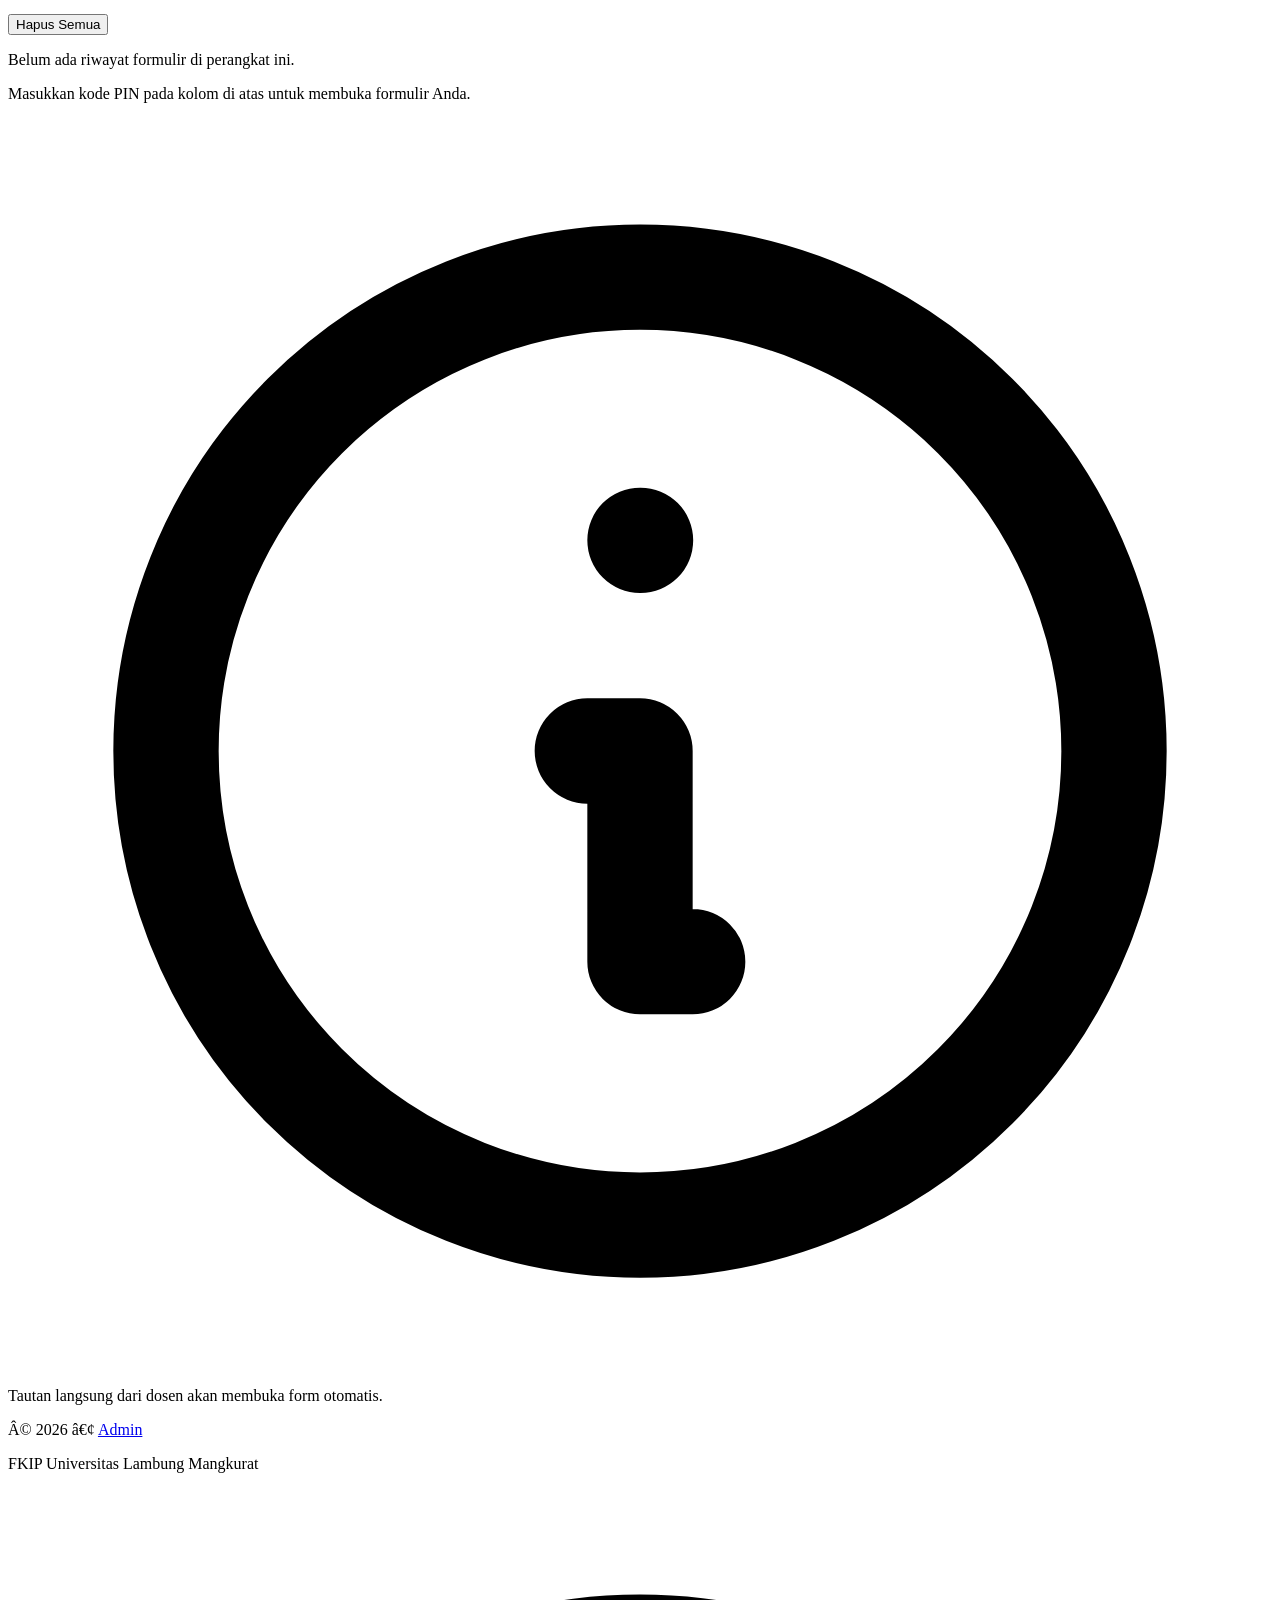
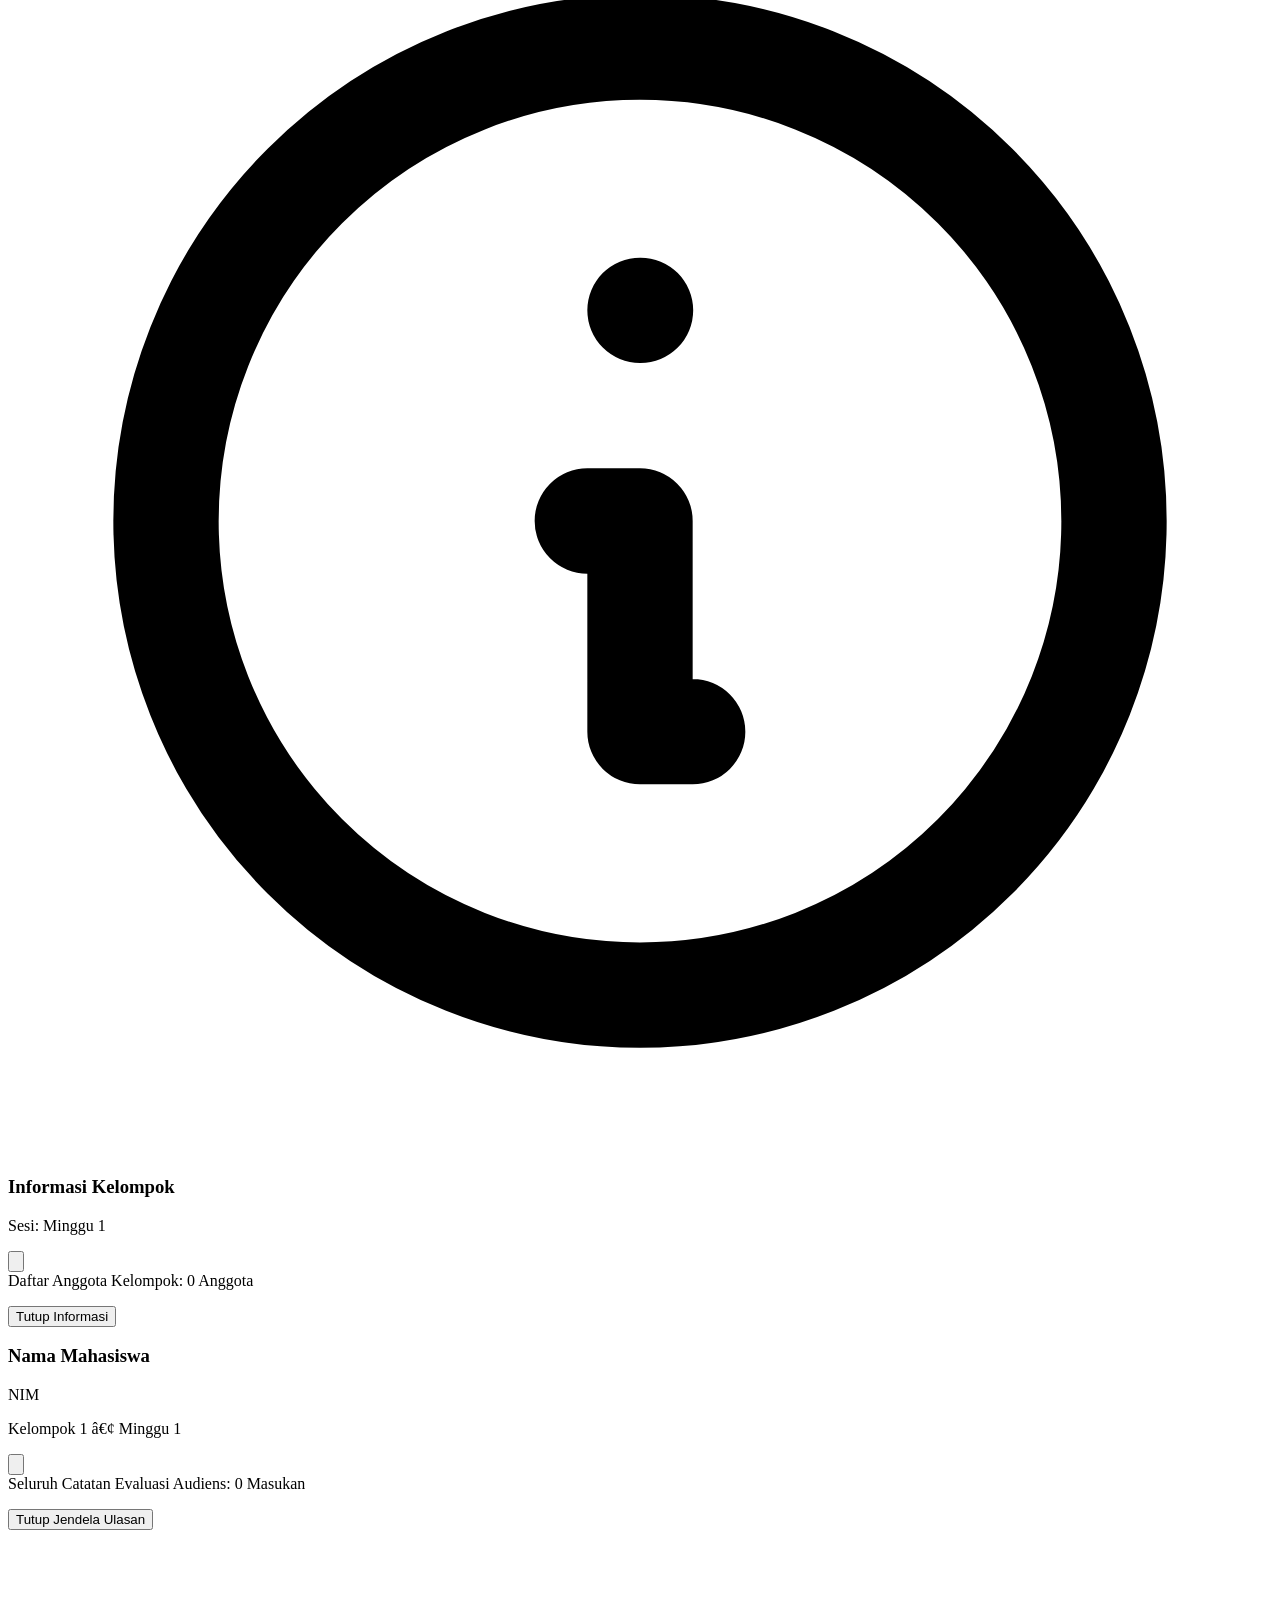
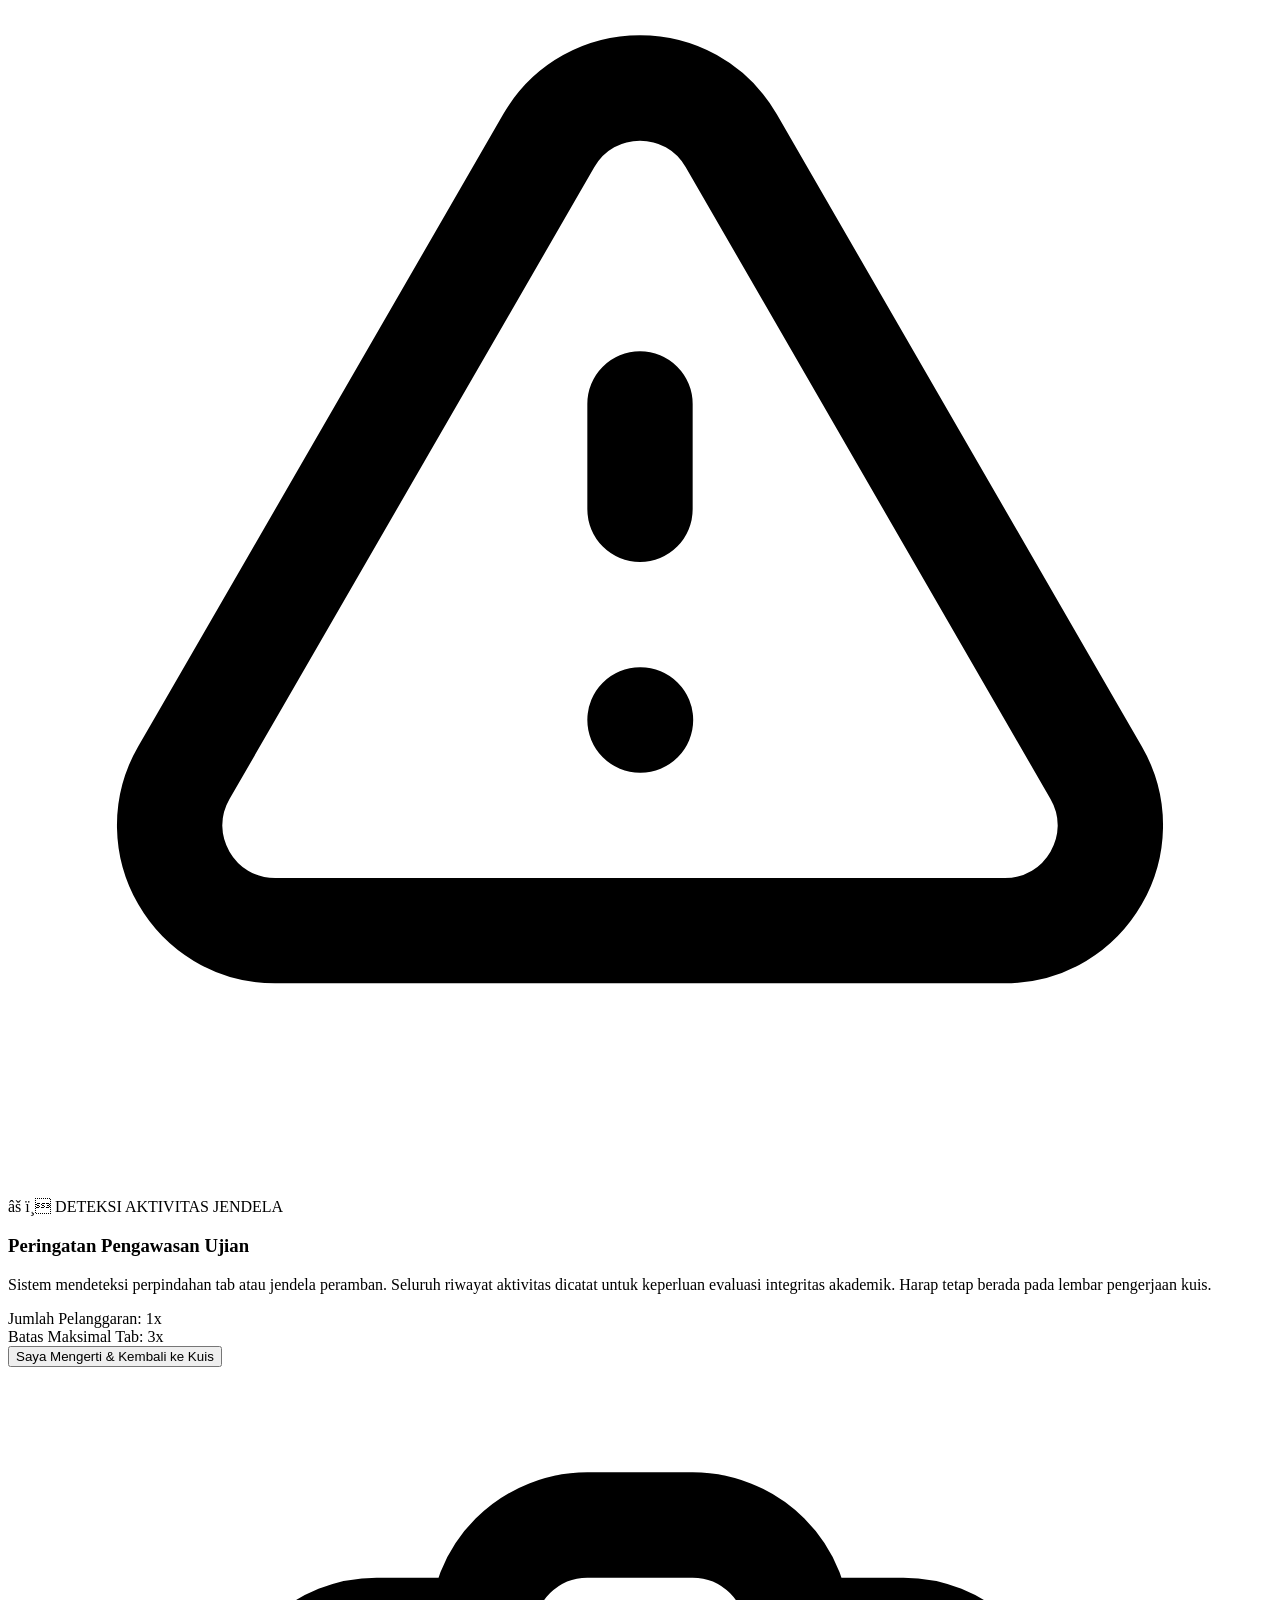
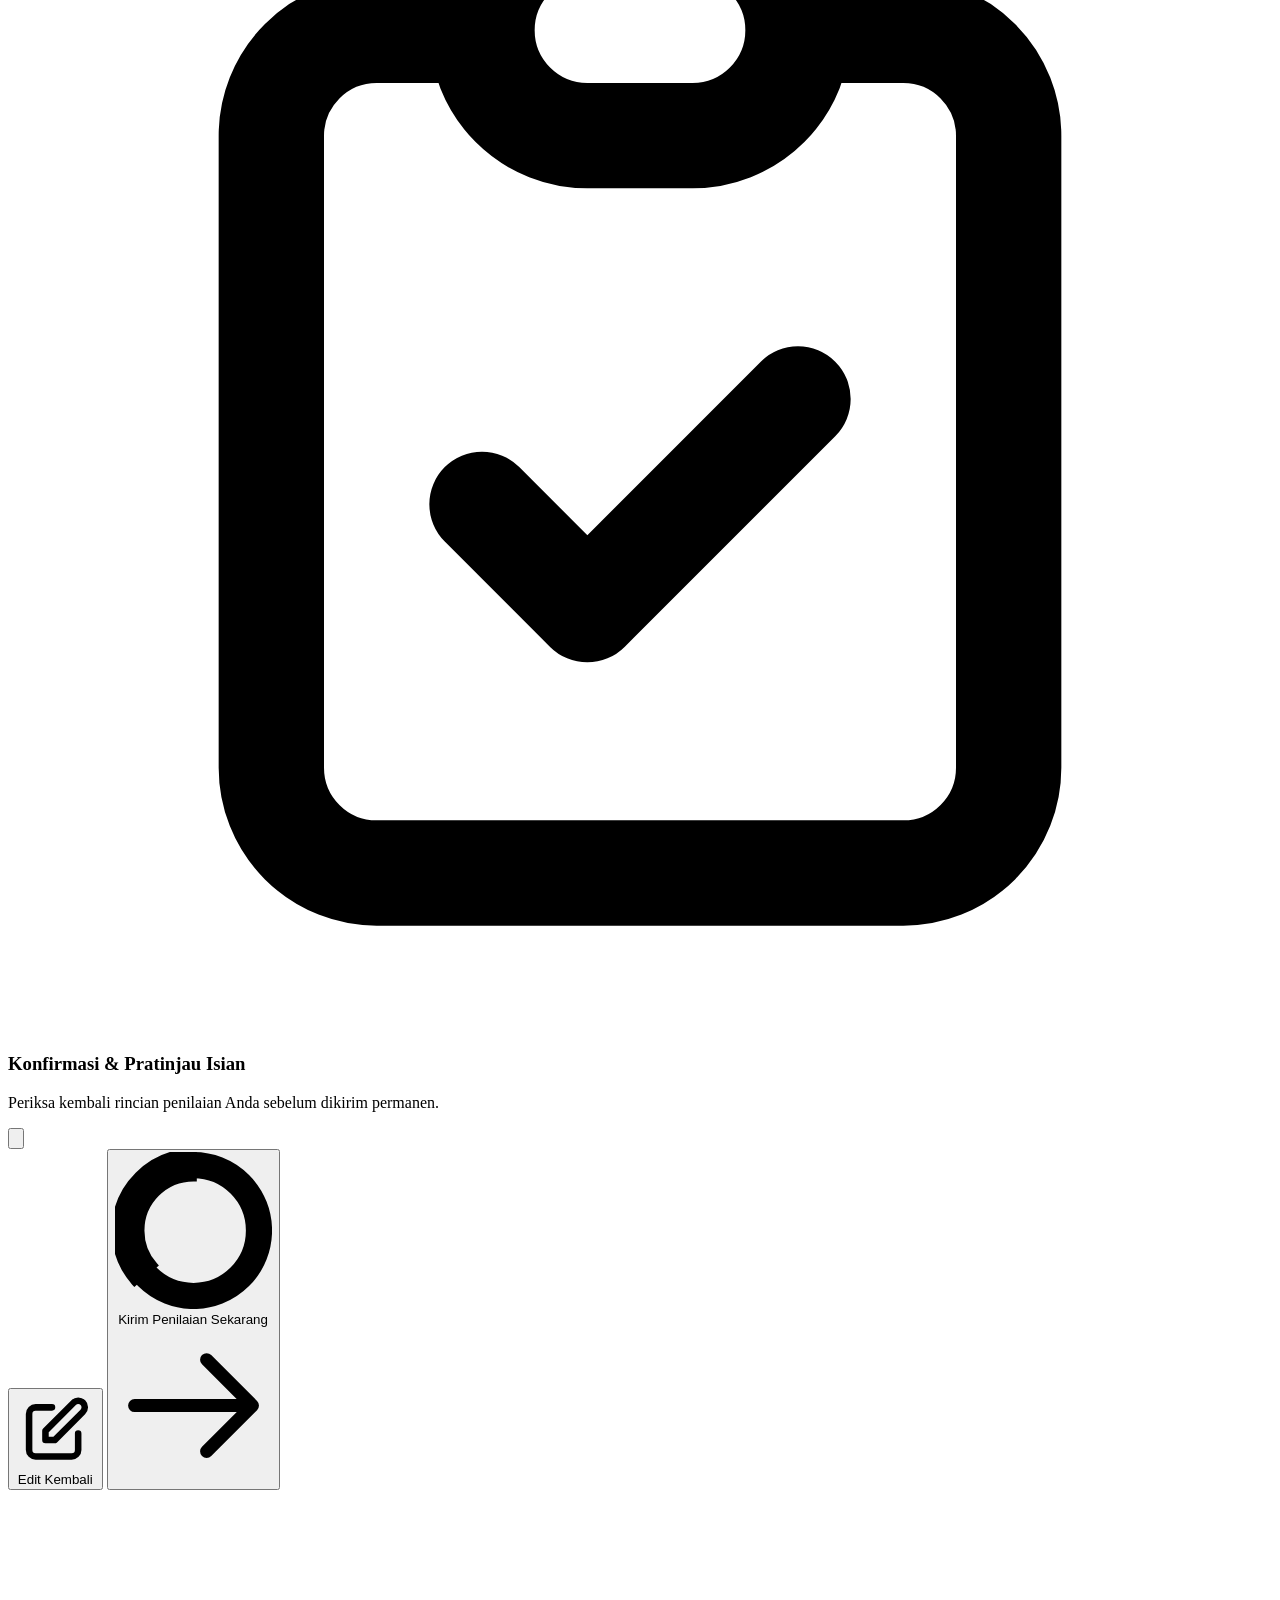
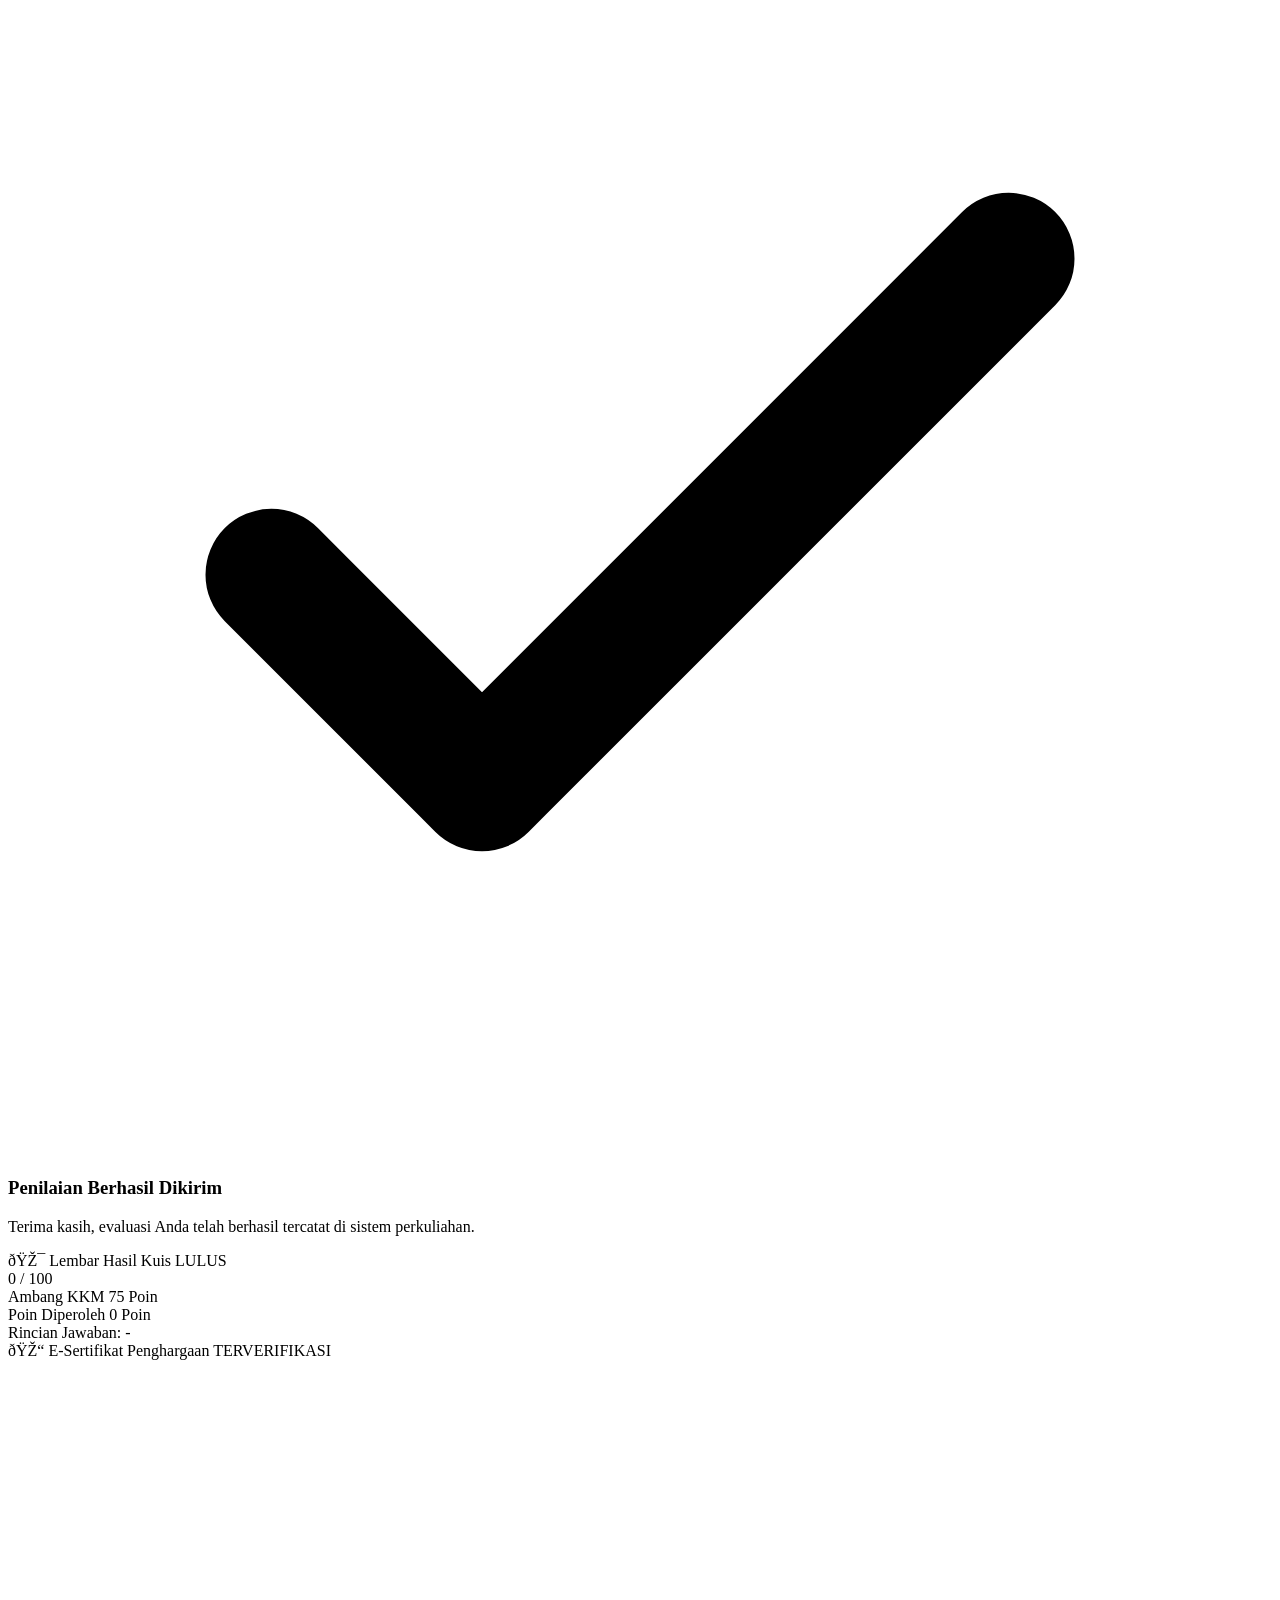
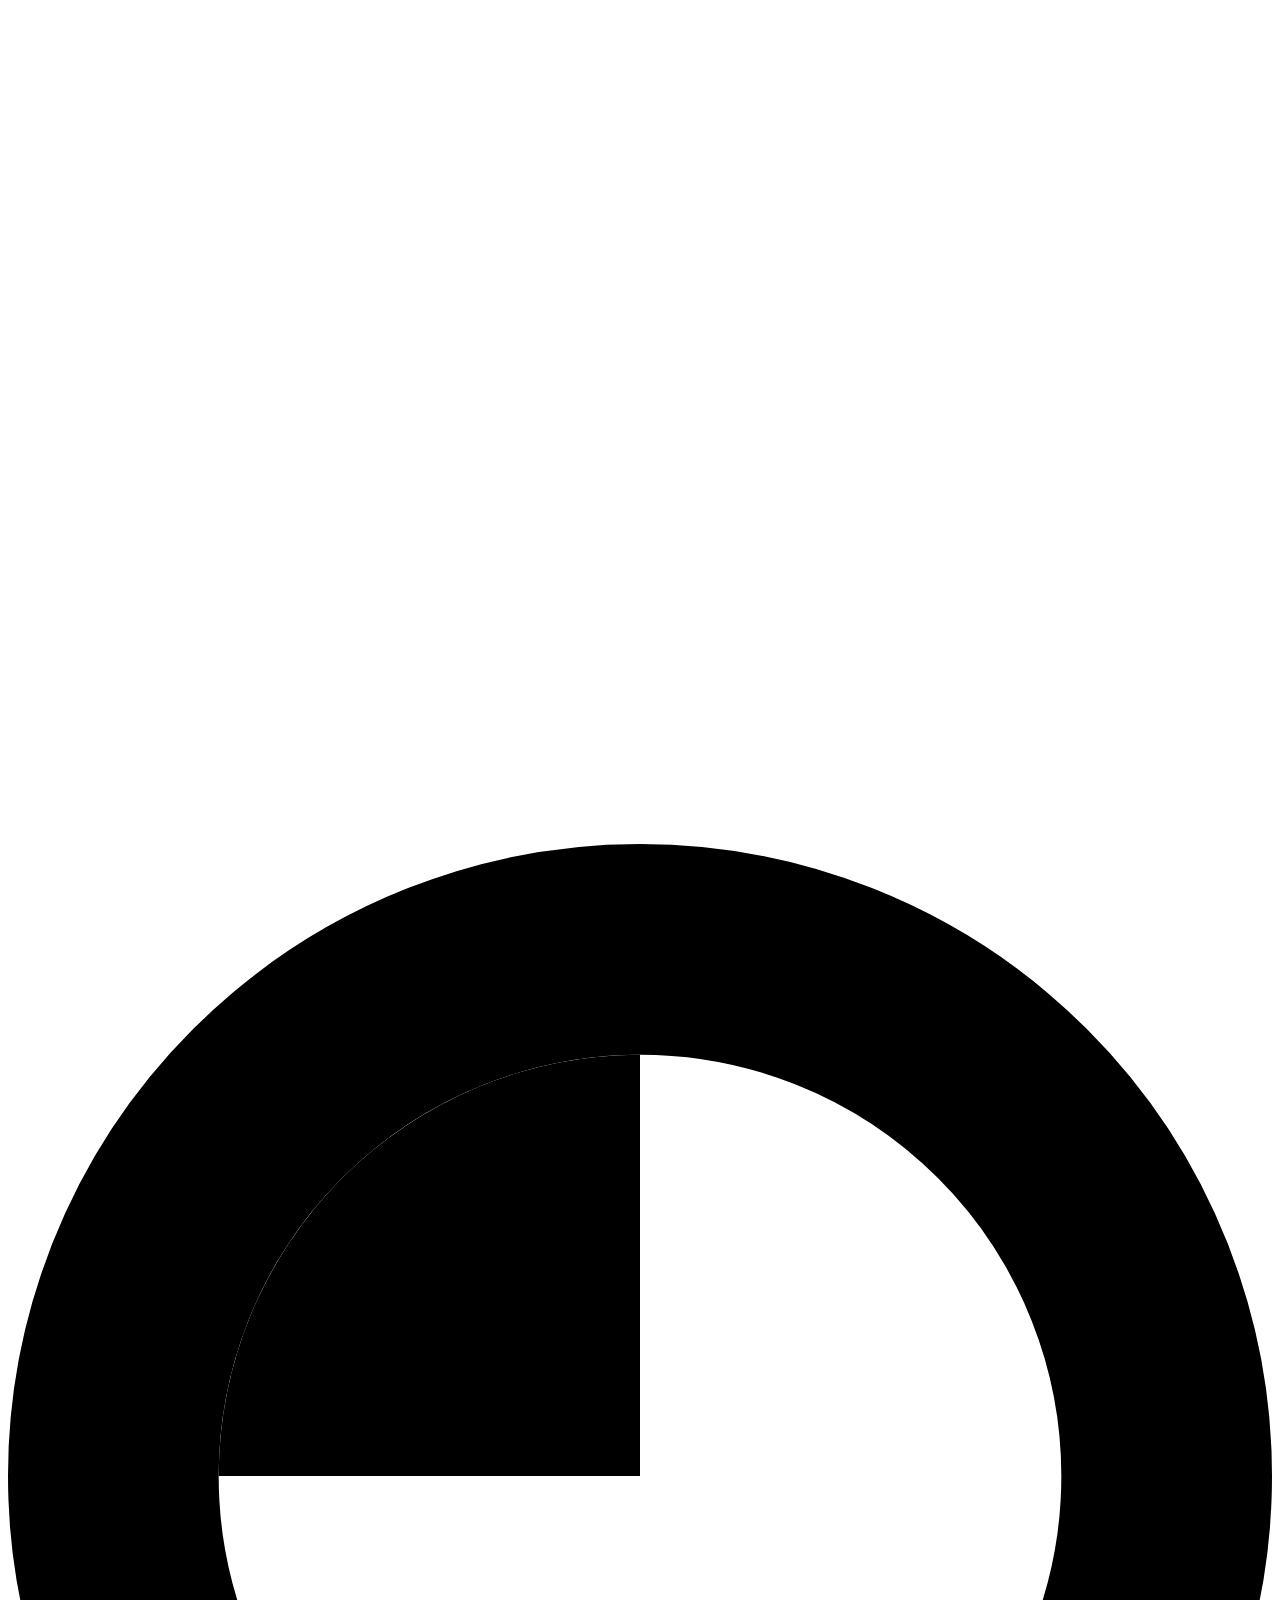
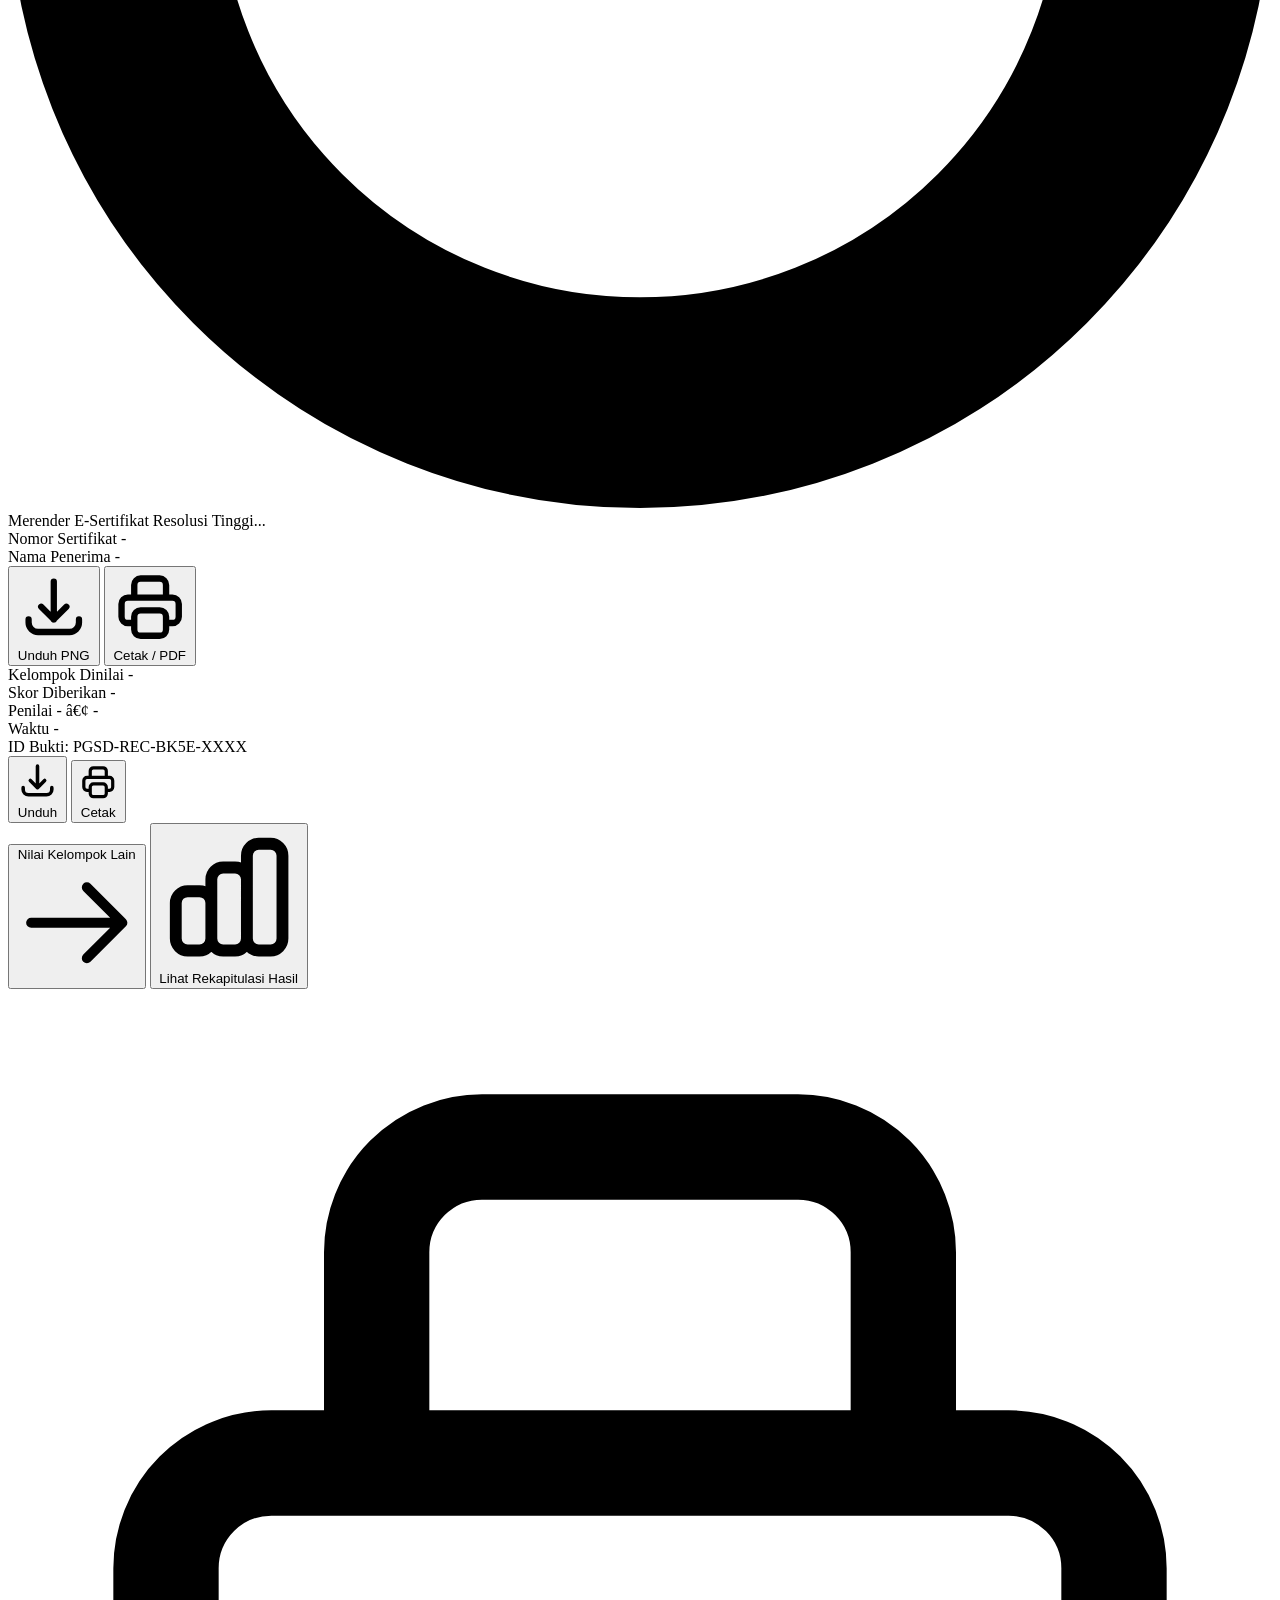
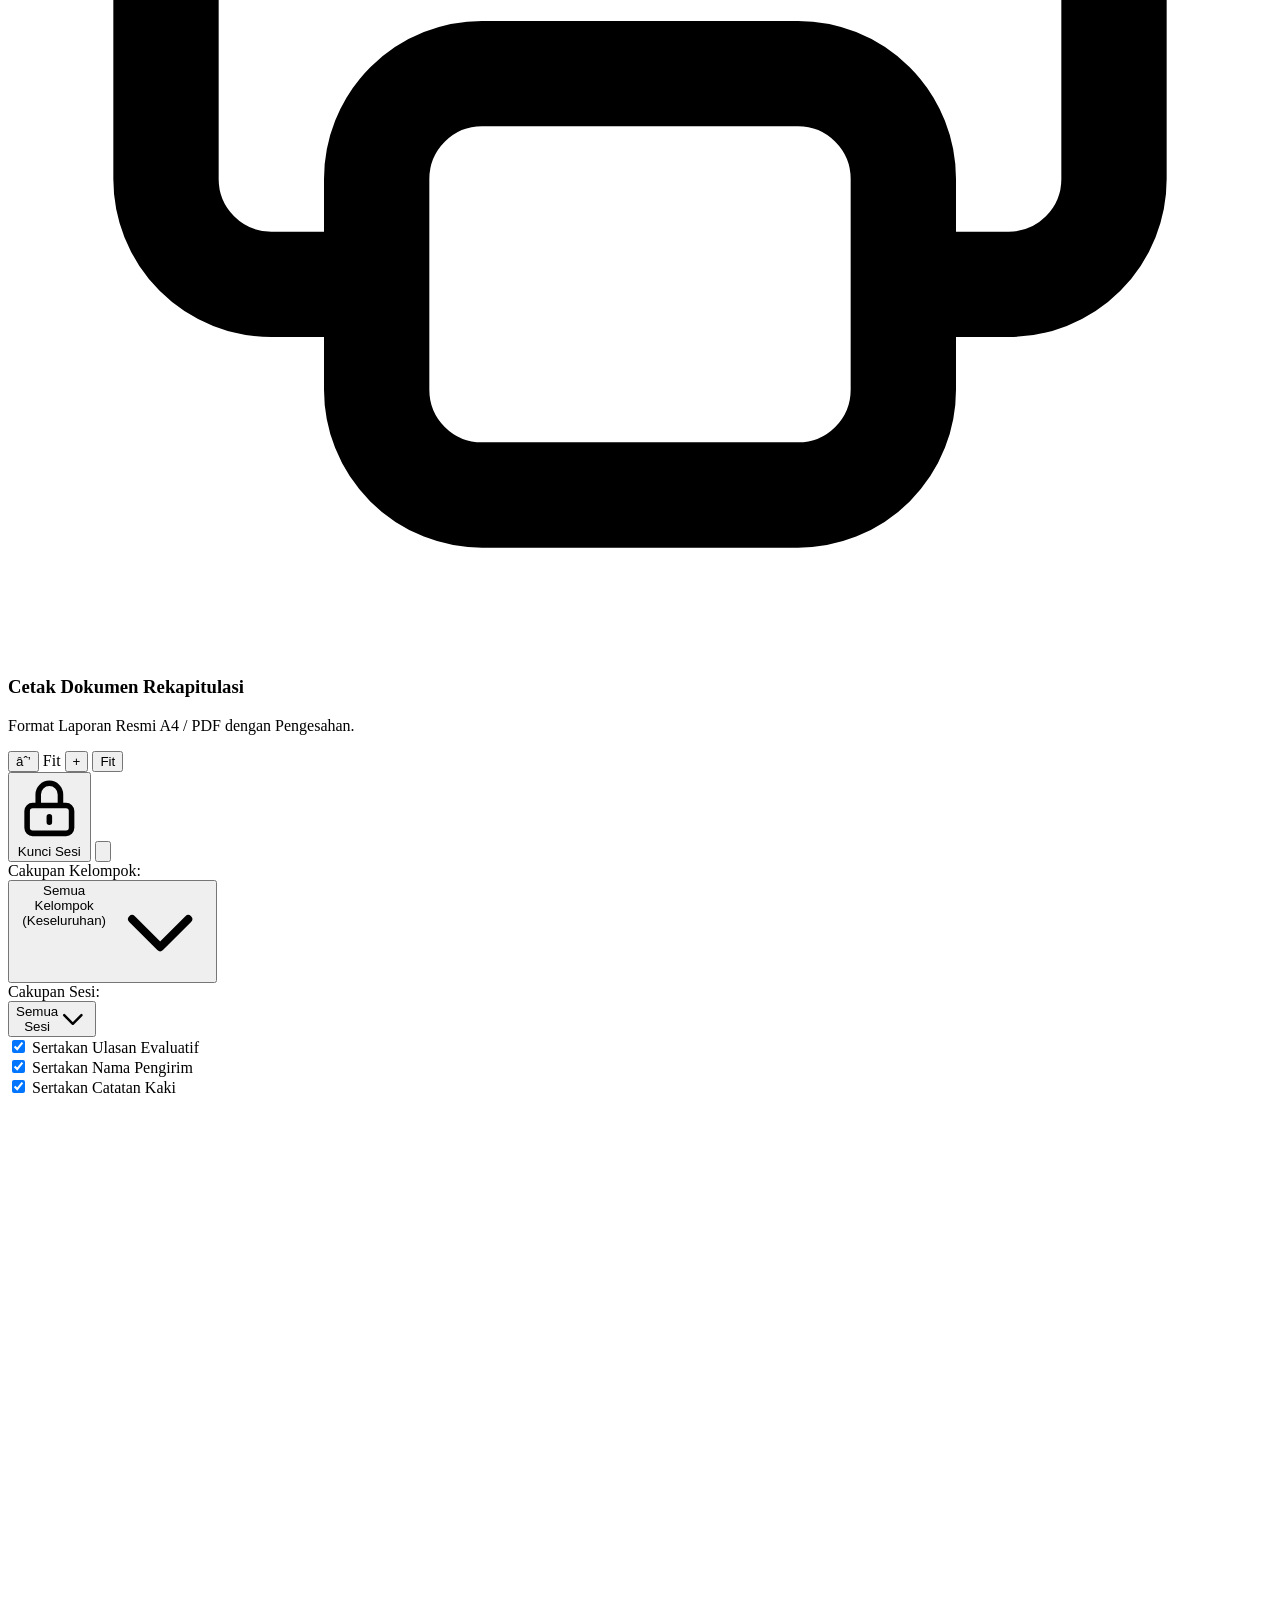
==== commit cf18f065: "v2.5.31 - Perbaikan Menyeluruh Setelan Sistem dan Keamanan Kata Sandi Admin" ====
--- a/index.html
+++ b/index.html
@@ -1,9 +1,9 @@
-<!DOCTYPE html>
+﻿<!DOCTYPE html>
 <html lang="id" class="h-full bg-zinc-50 text-zinc-900 selection:bg-zinc-900 selection:text-white">
 <head>
   <meta charset="UTF-8">
   <meta name="viewport" content="width=device-width, initial-scale=1.0, maximum-scale=5.0, user-scalable=yes">
-  <title>Sistem Penilaian Akademik • FKIP ULM</title>
+  <title>Sistem Penilaian Akademik â€¢ FKIP ULM</title>
   
   <!-- Official ULM Favicon & PWA Icons -->
   <link rel="icon" type="image/x-icon" href="favicon.ico">
@@ -35,7 +35,7 @@
     }
   </script>
 
-  <link rel="stylesheet" href="src/student/index.css?v=2.5.28">
+  <link rel="stylesheet" href="src/student/index.css?v=2.5.31">
   
   <!-- Instant Zero-FOUC View Resolver (Runs synchronously before HTML paint) -->
   <script>
@@ -308,7 +308,7 @@
                 class="absolute inset-y-0 right-0 pr-4 flex items-center text-zinc-400 hover:text-zinc-700 transition cursor-pointer text-xs"
                 title="Hapus input"
               >
-                ✕
+                âœ•
               </button>
             </div>
           </div>
@@ -322,7 +322,7 @@
               <path stroke-linecap="round" stroke-linejoin="round" stroke-width="2" d="M4 4v5h.582m15.356 2A8.001 8.001 0 004.582 9m0 0H9m11 11v-5h-.581m0 0a8.003 8.003 0 01-15.357-2m15.357 2H15"></path>
             </svg>
             <span>Buka Formulir Penilaian</span>
-            <span class="text-base font-bold">→</span>
+            <span class="text-base font-bold">â†’</span>
           </button>
 
           <!-- Secondary Action: Cek Bukti Penilaian Online -->
@@ -438,7 +438,7 @@
                 <path stroke-linecap="round" stroke-linejoin="round" stroke-width="2" d="M4 4v5h.582m15.356 2A8.001 8.001 0 004.582 9m0 0H9m11 11v-5h-.581m0 0a8.003 8.003 0 01-15.357-2m15.357 2H15"></path>
               </svg>
               <span>Periksa Bukti</span>
-              <span class="text-sm">→</span>
+              <span class="text-sm">â†’</span>
             </button>
           </div>
         </form>
@@ -616,7 +616,7 @@
               <!-- Presentator Terbaik (Kondisional) -->
               <div id="pageCekBuktiRowPresenters" class="hidden p-4 rounded-2xl bg-amber-50/70 border border-amber-200/90 space-y-2 text-left">
                 <div class="flex items-center gap-2">
-                  <span class="text-sm">⭐</span>
+                  <span class="text-sm">â­</span>
                   <span class="text-xs font-bold text-amber-950">Presentator Terbaik Pilihan Penilai</span>
                 </div>
                 <div id="pageCekBuktiPresenters" class="flex flex-wrap gap-1.5 pt-0.5">-</div>
@@ -626,7 +626,7 @@
               <div id="pageCekBuktiEvaluasiContainer" class="p-4 sm:p-5 rounded-2xl bg-white border border-zinc-200/80 space-y-3 text-left">
                 <div class="flex items-center justify-between pb-2 border-b border-zinc-100">
                   <h4 class="text-xs sm:text-sm font-bold text-zinc-900 flex items-center gap-2">
-                    <span class="p-1 rounded-md bg-zinc-100 text-zinc-700">📝</span>
+                    <span class="p-1 rounded-md bg-zinc-100 text-zinc-700">ðŸ“</span>
                     <span>Rincian Ulasan &amp; Catatan Evaluasi</span>
                   </h4>
                   <span id="pageCekBuktiCatatanCount" class="font-mono text-[11px] px-2.5 py-0.5 rounded-full bg-zinc-100 text-zinc-600 font-semibold"></span>
@@ -668,7 +668,7 @@
         <div class="text-center space-y-1 px-2">
           <div class="inline-flex items-center gap-1.5 px-2.5 py-1 rounded-full bg-zinc-100 border border-zinc-200 text-zinc-600 text-[10.5px] font-mono font-medium">
             <span class="w-1.5 h-1.5 rounded-full bg-emerald-500 animate-pulse"></span>
-            <span id="authGateCourseCode">Sistem Penilaian Akademik • FKIP ULM</span>
+            <span id="authGateCourseCode">Sistem Penilaian Akademik â€¢ FKIP ULM</span>
           </div>
           <h2 id="authGateFormTitle" class="text-base sm:text-lg font-bold text-zinc-900 tracking-tight leading-snug">
             Penilaian Presentasi Mahasiswa
@@ -729,7 +729,7 @@
             <svg class="w-3.5 h-3.5 text-emerald-600 shrink-0" fill="none" stroke="currentColor" viewBox="0 0 24 24">
               <path stroke-linecap="round" stroke-linejoin="round" stroke-width="2" d="M9 12l2 2 4-4m5.618-4.016A11.955 11.955 0 0112 2.944a11.955 11.955 0 01-8.618 3.04A12.02 12.02 0 003 9c0 5.591 3.824 10.29 9 11.622 5.176-1.332 9-6.03 9-11.622 0-1.042-.133-2.052-.382-3.016z"/>
             </svg>
-            <span>Otentikasi Resmi • Data Terenkripsi Aman</span>
+            <span>Otentikasi Resmi â€¢ Data Terenkripsi Aman</span>
           </div>
         </div>
 
@@ -771,7 +771,7 @@
               >
                 Keluar Akun
               </button>
-              <span class="text-zinc-300">•</span>
+              <span class="text-zinc-300">â€¢</span>
               <button 
                 type="button" 
                 onclick="goToInfoOverview()" 
@@ -974,7 +974,7 @@
             <!-- Identity Info (Compact Single-Line with Micro-Status) -->
             <div class="flex items-center gap-1.5 min-w-0 flex-1 truncate">
               <span id="accountActiveName" class="font-bold text-zinc-900 truncate text-xs">Nama Pengguna</span>
-              <span class="text-zinc-300 hidden xs:inline">•</span>
+              <span class="text-zinc-300 hidden xs:inline">â€¢</span>
               <span id="accountActiveEmail" class="text-[11px] font-mono text-zinc-500 truncate hidden xs:inline">email@mhs.ulm.ac.id</span>
               <span id="badgeGoogleVerified" class="inline-flex items-center shrink-0 ml-1 text-emerald-600" title="Akun Terverifikasi">
                 <span class="w-1.5 h-1.5 rounded-full bg-emerald-500 animate-pulse"></span>
@@ -1162,7 +1162,7 @@
                 </span>
               </div>
 
-              <!-- Tombol Aksi: Lihat Selengkapnya ➔ Halaman Cek Bukti Online -->
+              <!-- Tombol Aksi: Lihat Selengkapnya âž” Halaman Cek Bukti Online -->
               <div class="pt-1">
                 <button 
                   type="button" 
@@ -1172,7 +1172,7 @@
                   title="Buka Halaman Cek Bukti Penilaian Online Lengkap"
                 >
                   <div class="flex items-center gap-2">
-                    <span class="text-sm">📄</span>
+                    <span class="text-sm">ðŸ“„</span>
                     <span class="group-hover:text-zinc-950 font-bold">Lihat Selengkapnya</span>
                   </div>
                   <div class="flex items-center gap-1.5 text-zinc-400 group-hover:text-zinc-700 transition">
@@ -1631,7 +1631,7 @@
   <footer class="w-full py-4 text-xs text-zinc-500 border-t border-zinc-200 bg-white mt-auto">
     <div class="w-full px-4 sm:px-6 lg:px-8 flex flex-col sm:flex-row items-center justify-between gap-2 text-center sm:text-left">
       <div class="flex flex-wrap items-center justify-center sm:justify-start gap-1.5 sm:gap-2">
-        <p>© 2026 • <span id="footerPembuatPrefix" class="hidden"></span><a href="/admin" id="footerAdminLink" class="font-bold text-emerald-700 hover:text-emerald-800 transition cursor-pointer no-underline">Admin</a></p>
+        <p>Â© 2026 â€¢ <span id="footerPembuatPrefix" class="hidden"></span><a href="/admin" id="footerAdminLink" class="font-bold text-emerald-700 hover:text-emerald-800 transition cursor-pointer no-underline">Admin</a></p>
       </div>
       <p class="font-medium text-zinc-500">FKIP Universitas Lambung Mangkurat</p>
     </div>
@@ -1697,7 +1697,7 @@
             <h3 class="text-sm sm:text-base font-bold text-zinc-900 leading-snug break-words" id="reviewModalStudentName">Nama Mahasiswa</h3>
             <span class="text-[10px] font-mono text-zinc-500 bg-zinc-100 border border-zinc-200 px-1.5 py-0.5 rounded flex-shrink-0" id="reviewModalStudentNim">NIM</span>
           </div>
-          <p class="text-[11px] text-zinc-500 mt-0.5" id="reviewModalGroupInfo">Kelompok 1 • Minggu 1</p>
+          <p class="text-[11px] text-zinc-500 mt-0.5" id="reviewModalGroupInfo">Kelompok 1 â€¢ Minggu 1</p>
         </div>
         <button type="button" onclick="closeStudentReviewModal()" class="w-7 h-7 rounded-lg hover:bg-zinc-100 text-zinc-400 hover:text-zinc-700 flex items-center justify-center cursor-pointer transition flex-shrink-0">
           <svg class="w-4 h-4" fill="none" stroke="currentColor" viewBox="0 0 24 24">
@@ -1739,7 +1739,7 @@
       </div>
       <div class="space-y-1.5">
         <div class="inline-flex items-center gap-1.5 px-2.5 py-0.5 rounded-full bg-rose-100 text-rose-800 text-[10.5px] font-mono font-bold">
-          <span>⚠️</span>
+          <span>âš ï¸</span>
           <span>DETEKSI AKTIVITAS JENDELA</span>
         </div>
         <h3 class="text-lg sm:text-xl font-extrabold text-zinc-900 tracking-tight">
@@ -1856,7 +1856,7 @@
         <div class="p-4 sm:p-5 rounded-2xl bg-gradient-to-br from-amber-50 to-orange-50/70 border border-amber-200 shadow-xs space-y-3">
           <div class="flex items-center justify-between">
             <span class="text-xs font-bold text-amber-900 uppercase tracking-wider font-mono flex items-center gap-1.5">
-              <span>🎯</span>
+              <span>ðŸŽ¯</span>
               <span>Lembar Hasil Kuis</span>
             </span>
             <span id="quizStatusBadge" class="text-xs font-mono font-bold px-2.5 py-1 rounded-full bg-emerald-100 text-emerald-800 border border-emerald-300 shadow-2xs">LULUS</span>
@@ -1898,7 +1898,7 @@
         <div class="p-4 sm:p-5 rounded-2xl bg-gradient-to-br from-amber-50/90 via-yellow-50/60 to-emerald-50/50 border border-amber-200/90 shadow-xs space-y-3.5">
           <div class="flex items-center justify-between">
             <span class="text-xs font-bold text-amber-950 uppercase tracking-wider font-mono flex items-center gap-1.5">
-              <span>🎓</span>
+              <span>ðŸŽ“</span>
               <span>E-Sertifikat Penghargaan</span>
             </span>
             <span id="certEligibleBadge" class="text-[10px] sm:text-[11px] font-mono font-bold px-2.5 py-0.5 rounded-full bg-emerald-100 text-emerald-800 border border-emerald-300">TERVERIFIKASI</span>
@@ -1963,7 +1963,7 @@
           <div class="flex items-center justify-between gap-2 border-t border-zinc-200/60 pt-2">
             <span class="text-zinc-500 font-medium">Penilai</span>
             <span class="font-medium text-zinc-800 text-right truncate">
-              <span id="receiptNimPenilai" class="font-mono text-zinc-500">-</span> • <span id="receiptNamaPenilai" class="font-semibold text-zinc-900">-</span>
+              <span id="receiptNimPenilai" class="font-mono text-zinc-500">-</span> â€¢ <span id="receiptNamaPenilai" class="font-semibold text-zinc-900">-</span>
             </span>
           </div>
           <div class="flex items-center justify-between gap-2">
@@ -2061,7 +2061,7 @@
         <div class="flex items-center gap-1.5 sm:gap-3 shrink-0">
           <!-- SIPENA-inspired Virtual Paper Zoom Control (Mobile & Desktop Responsive) -->
           <div class="flex items-center gap-0.5 sm:gap-1 bg-zinc-100 p-0.5 sm:p-1 rounded-lg border border-zinc-200">
-            <button type="button" onclick="adjustPrintZoom(-0.1)" title="Perkecil Pratinjau" class="w-7 h-7 sm:w-6 sm:h-6 rounded flex items-center justify-center text-xs font-bold text-zinc-700 hover:bg-white hover:text-zinc-950 transition cursor-pointer active:scale-95">−</button>
+            <button type="button" onclick="adjustPrintZoom(-0.1)" title="Perkecil Pratinjau" class="w-7 h-7 sm:w-6 sm:h-6 rounded flex items-center justify-center text-xs font-bold text-zinc-700 hover:bg-white hover:text-zinc-950 transition cursor-pointer active:scale-95">âˆ’</button>
             <span id="printZoomBadge" class="text-[10px] sm:text-[11px] font-mono font-semibold text-zinc-800 px-1 min-w-[38px] sm:min-w-[42px] text-center">Fit</span>
             <button type="button" onclick="adjustPrintZoom(0.1)" title="Perbesar Pratinjau" class="w-7 h-7 sm:w-6 sm:h-6 rounded flex items-center justify-center text-xs font-bold text-zinc-700 hover:bg-white hover:text-zinc-950 transition cursor-pointer active:scale-95">+</button>
             <button type="button" onclick="resetPrintZoom()" title="Reset Skala Otomatis" class="text-[10px] font-semibold text-zinc-600 hover:text-zinc-900 px-1.5 py-0.5 rounded hover:bg-white transition cursor-pointer">Fit</button>
@@ -2396,13 +2396,13 @@
   <!-- ========================================================================= -->
   <!-- SCRIPT LOGIC -->
   <!-- ========================================================================= -->
-  <script src="src/student/student.js?v=2.5.28"></script>
+  <script src="src/student/student.js?v=2.5.31"></script>
 
   <!-- Progressive Web App (PWA) & Instant Auto-Updater Engine -->
   <script>
     if ('serviceWorker' in navigator) {
       window.addEventListener('load', function() {
-        navigator.serviceWorker.register('/sw.js?v=2.5.28').then(function(reg) {
+        navigator.serviceWorker.register('/sw.js?v=2.5.31').then(function(reg) {
           reg.update();
           reg.addEventListener('updatefound', function() {
             var newWorker = reg.installing;
@@ -2502,7 +2502,7 @@
       <img id="clientZoomedImg" src="" alt="Zoom Preview" class="max-h-[75vh] w-auto rounded-2xl object-contain shadow-2xl border border-zinc-800">
       <p id="clientZoomedCaption" class="text-white text-xs sm:text-sm text-center font-medium max-w-lg leading-relaxed"></p>
       <button type="button" onclick="closeClientImageZoom()" class="px-5 py-2.5 rounded-xl bg-zinc-800 hover:bg-zinc-700 text-white text-xs font-semibold transition cursor-pointer shadow-lg">
-        Tutup Gambar ✕
+        Tutup Gambar âœ•
       </button>
     </div>
   </div>
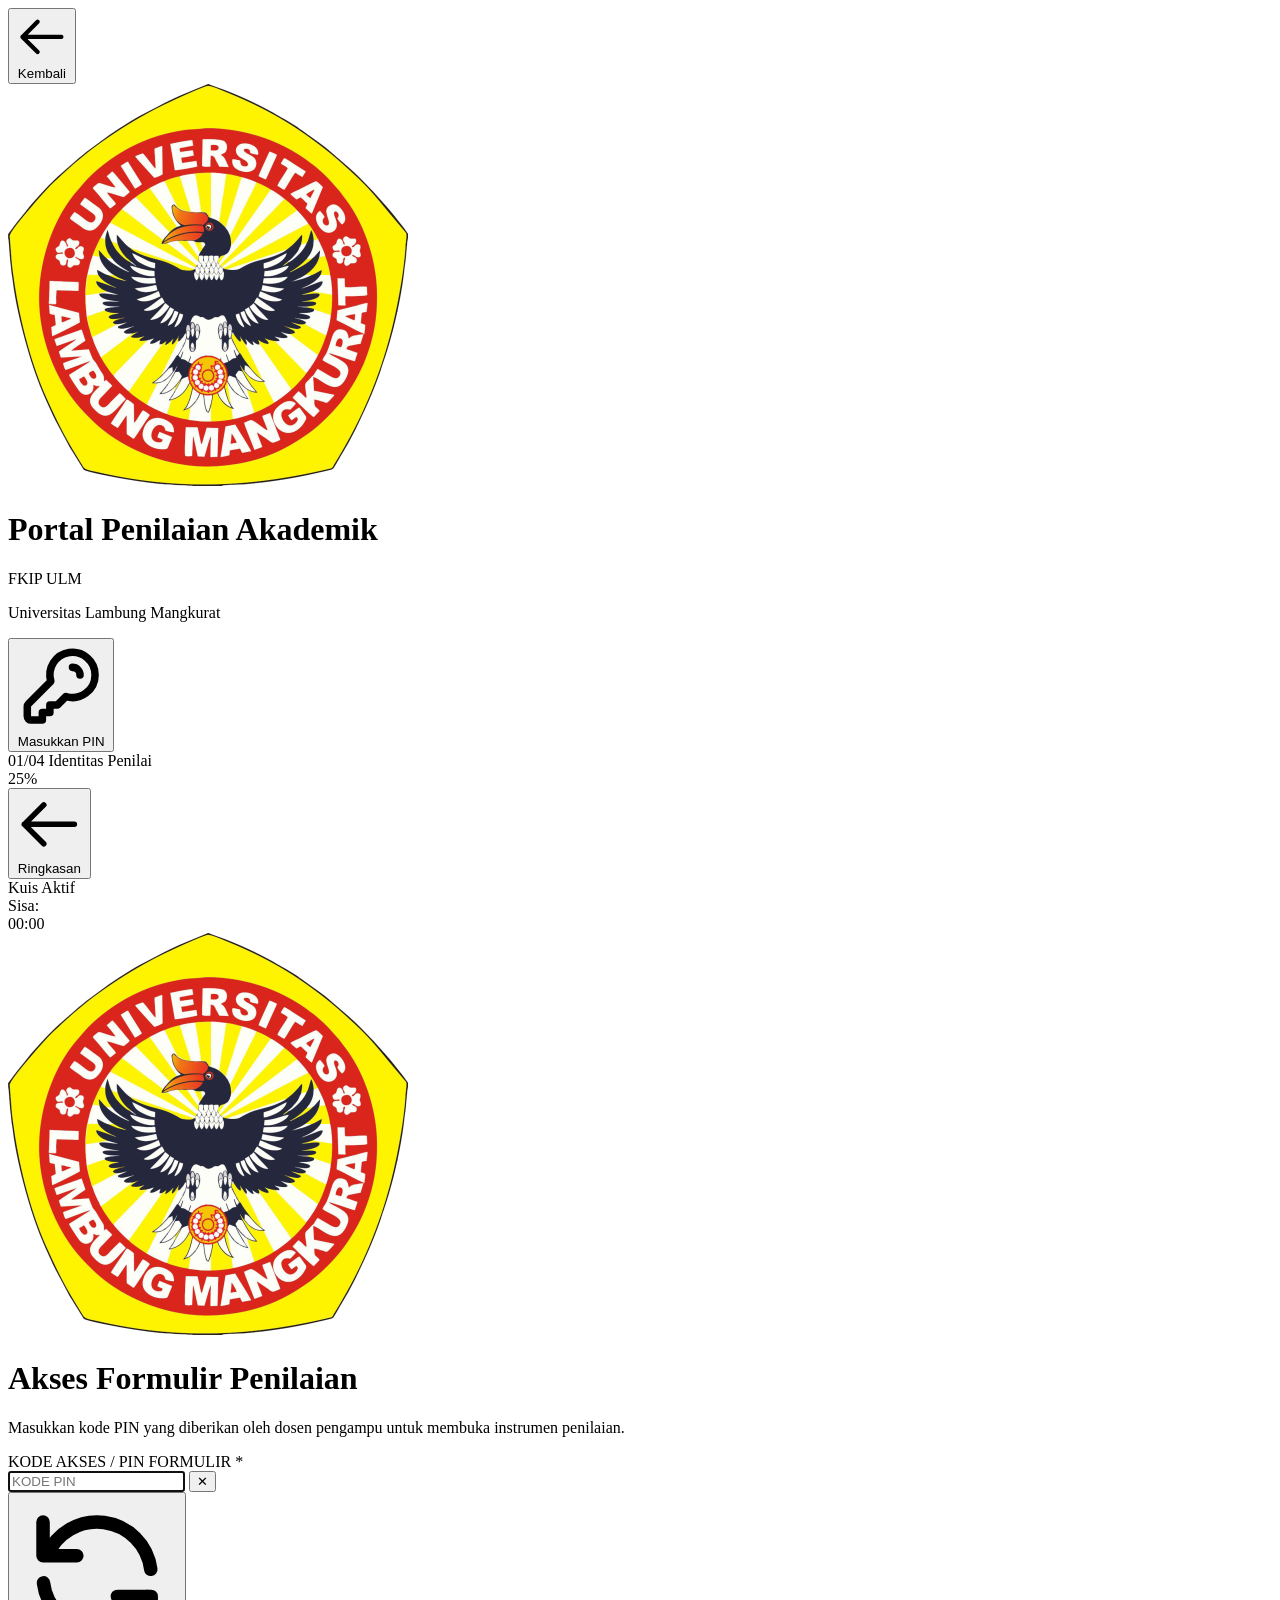
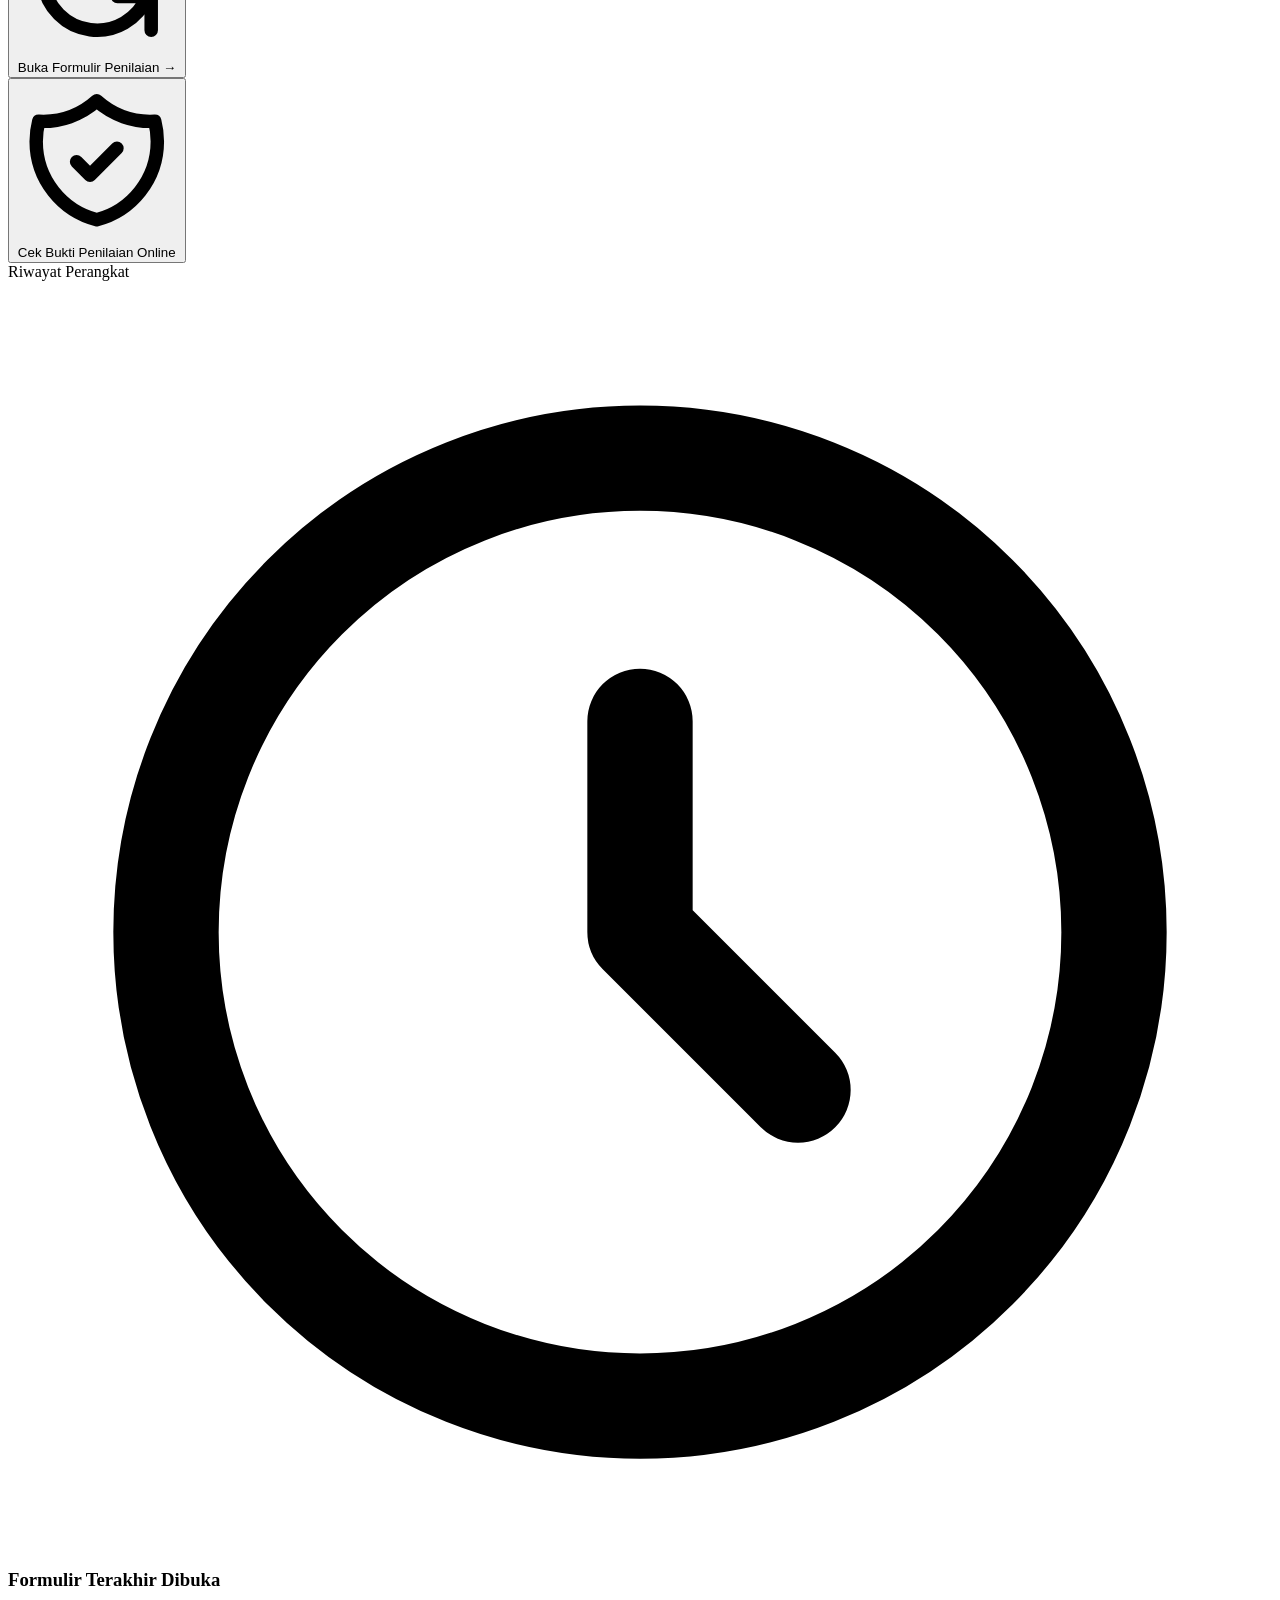
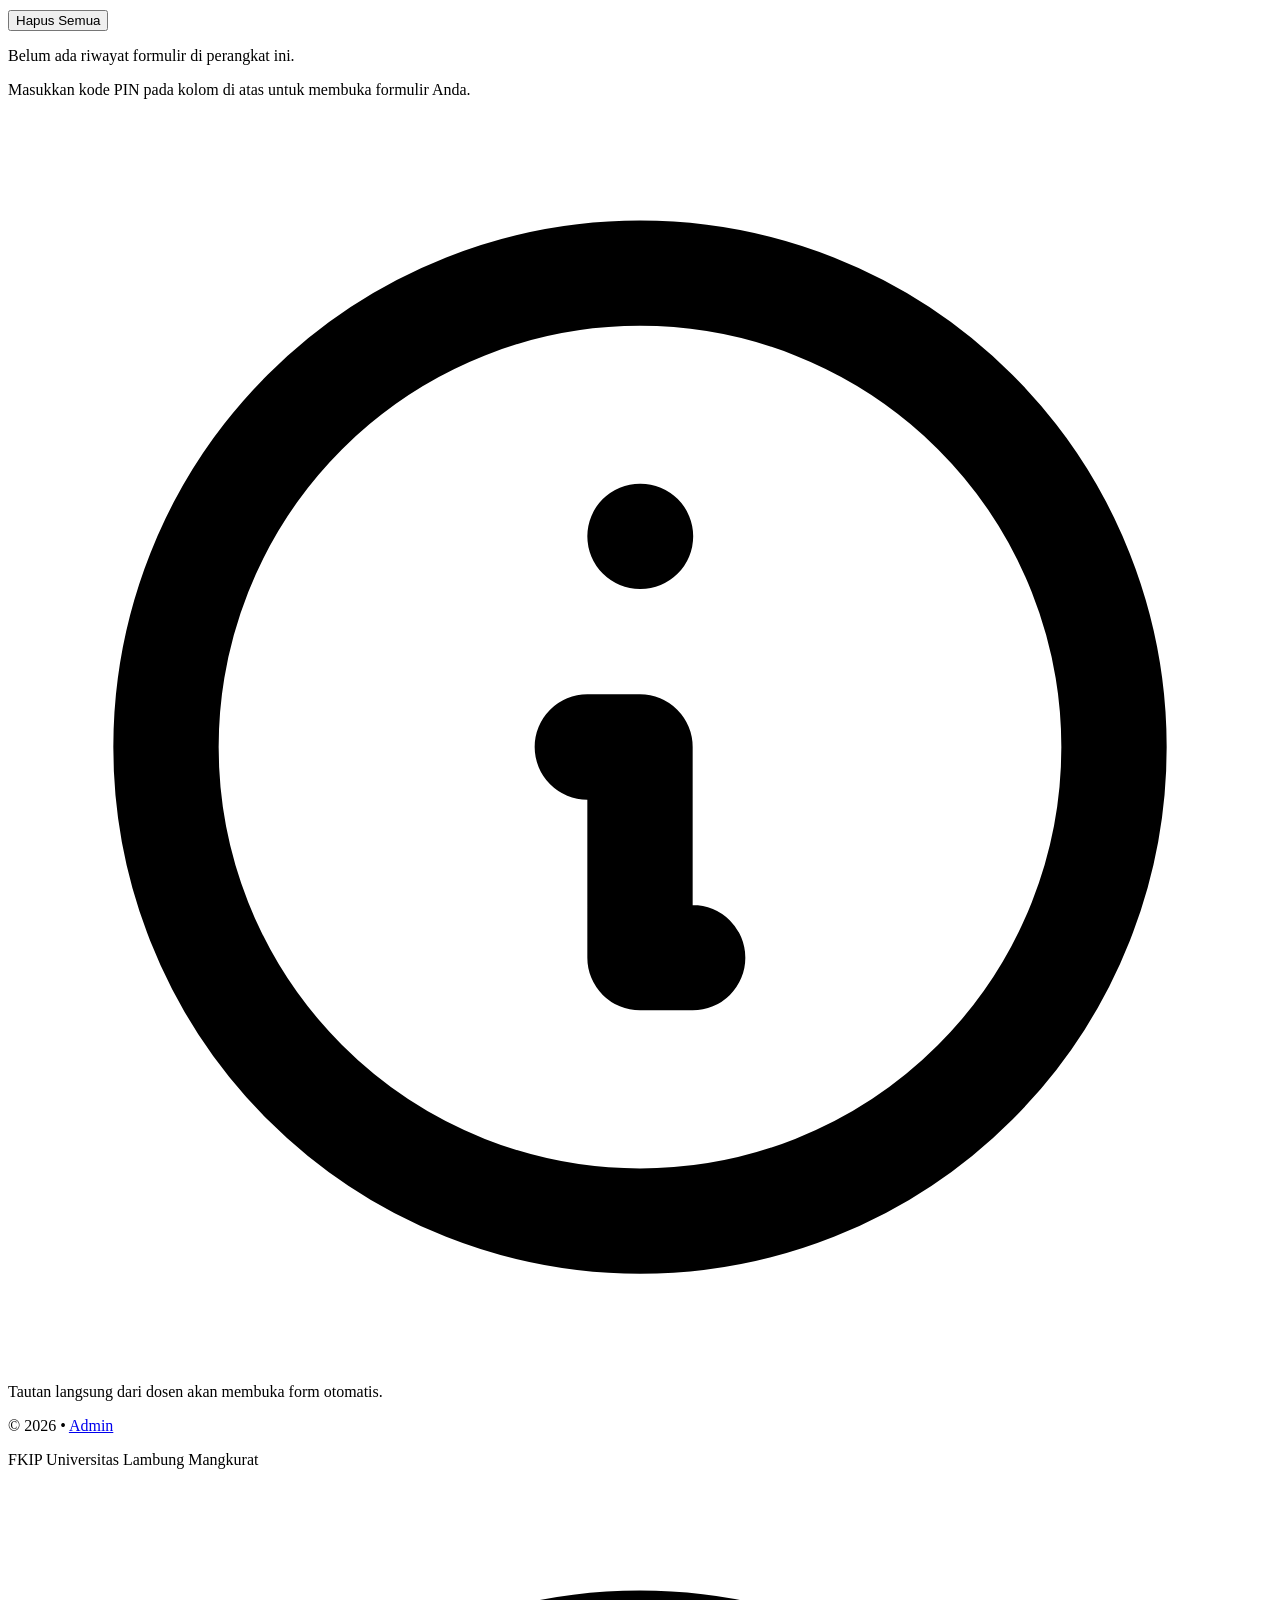
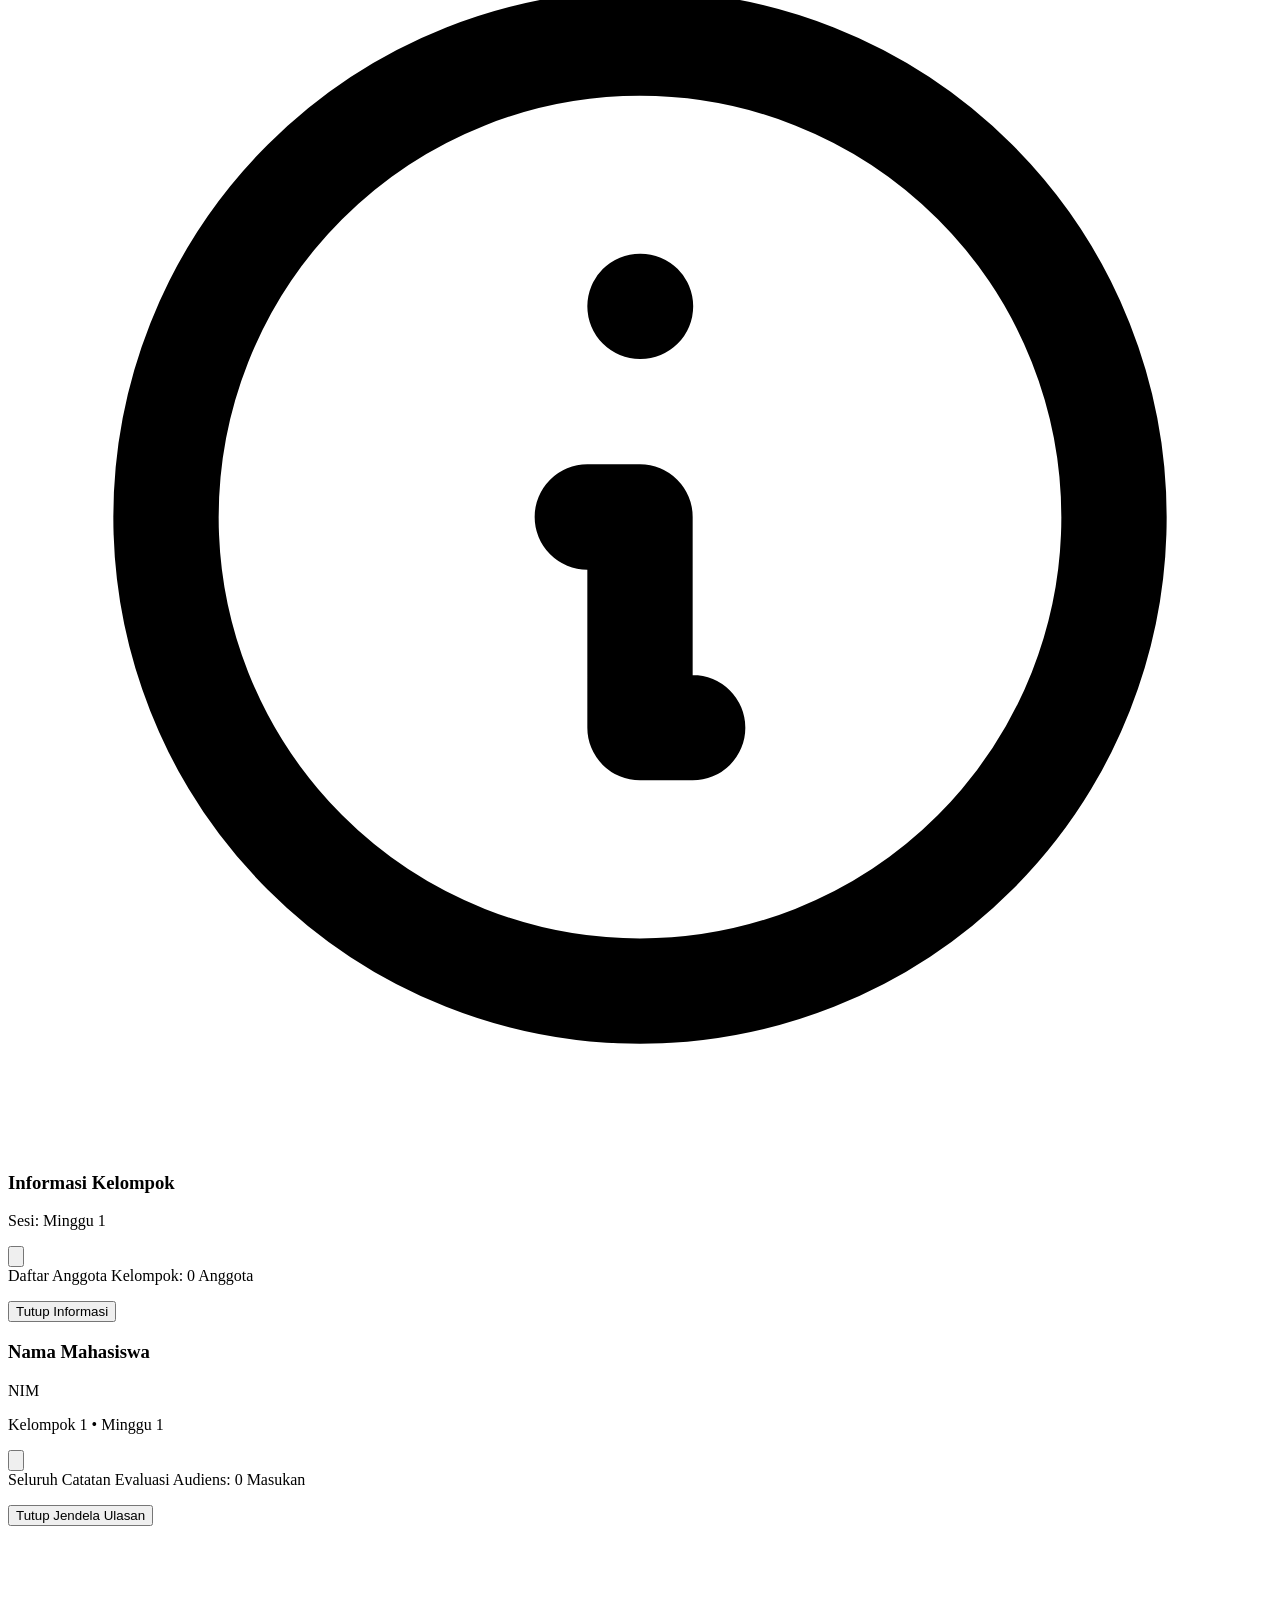
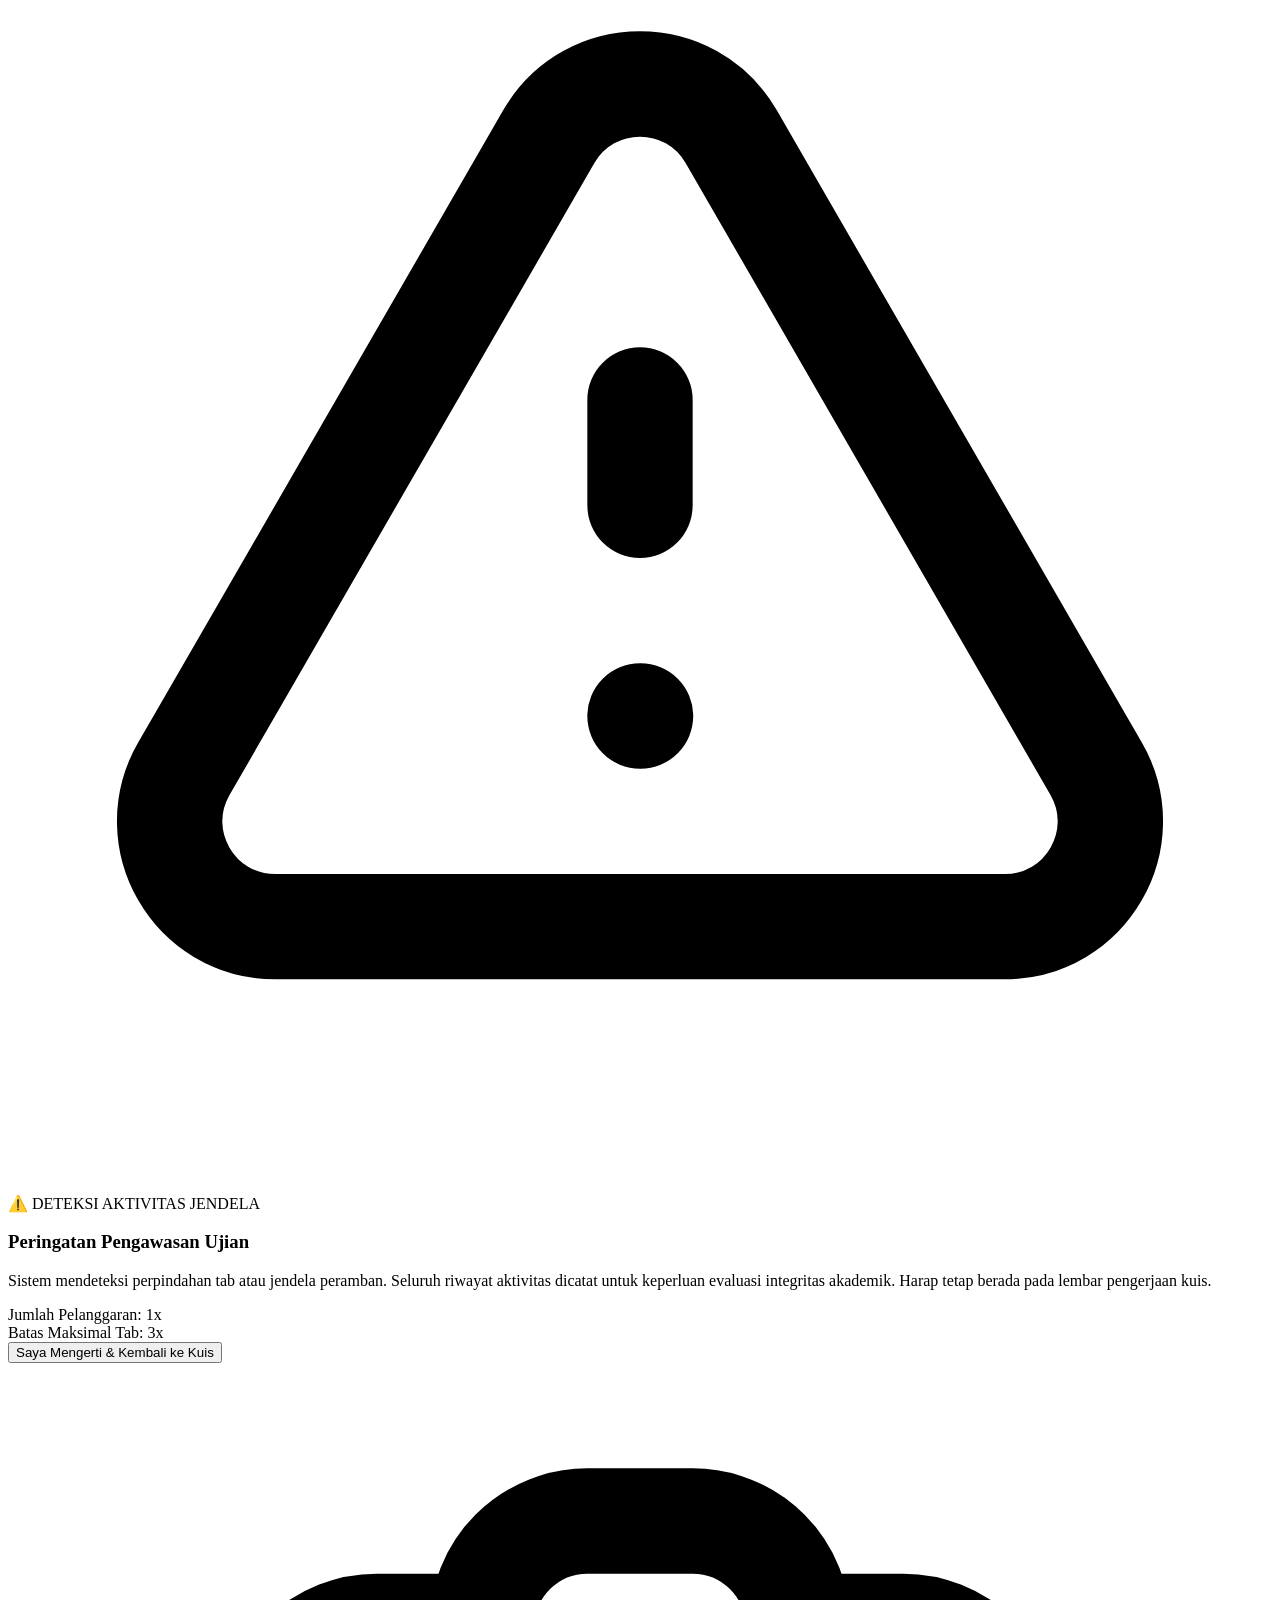
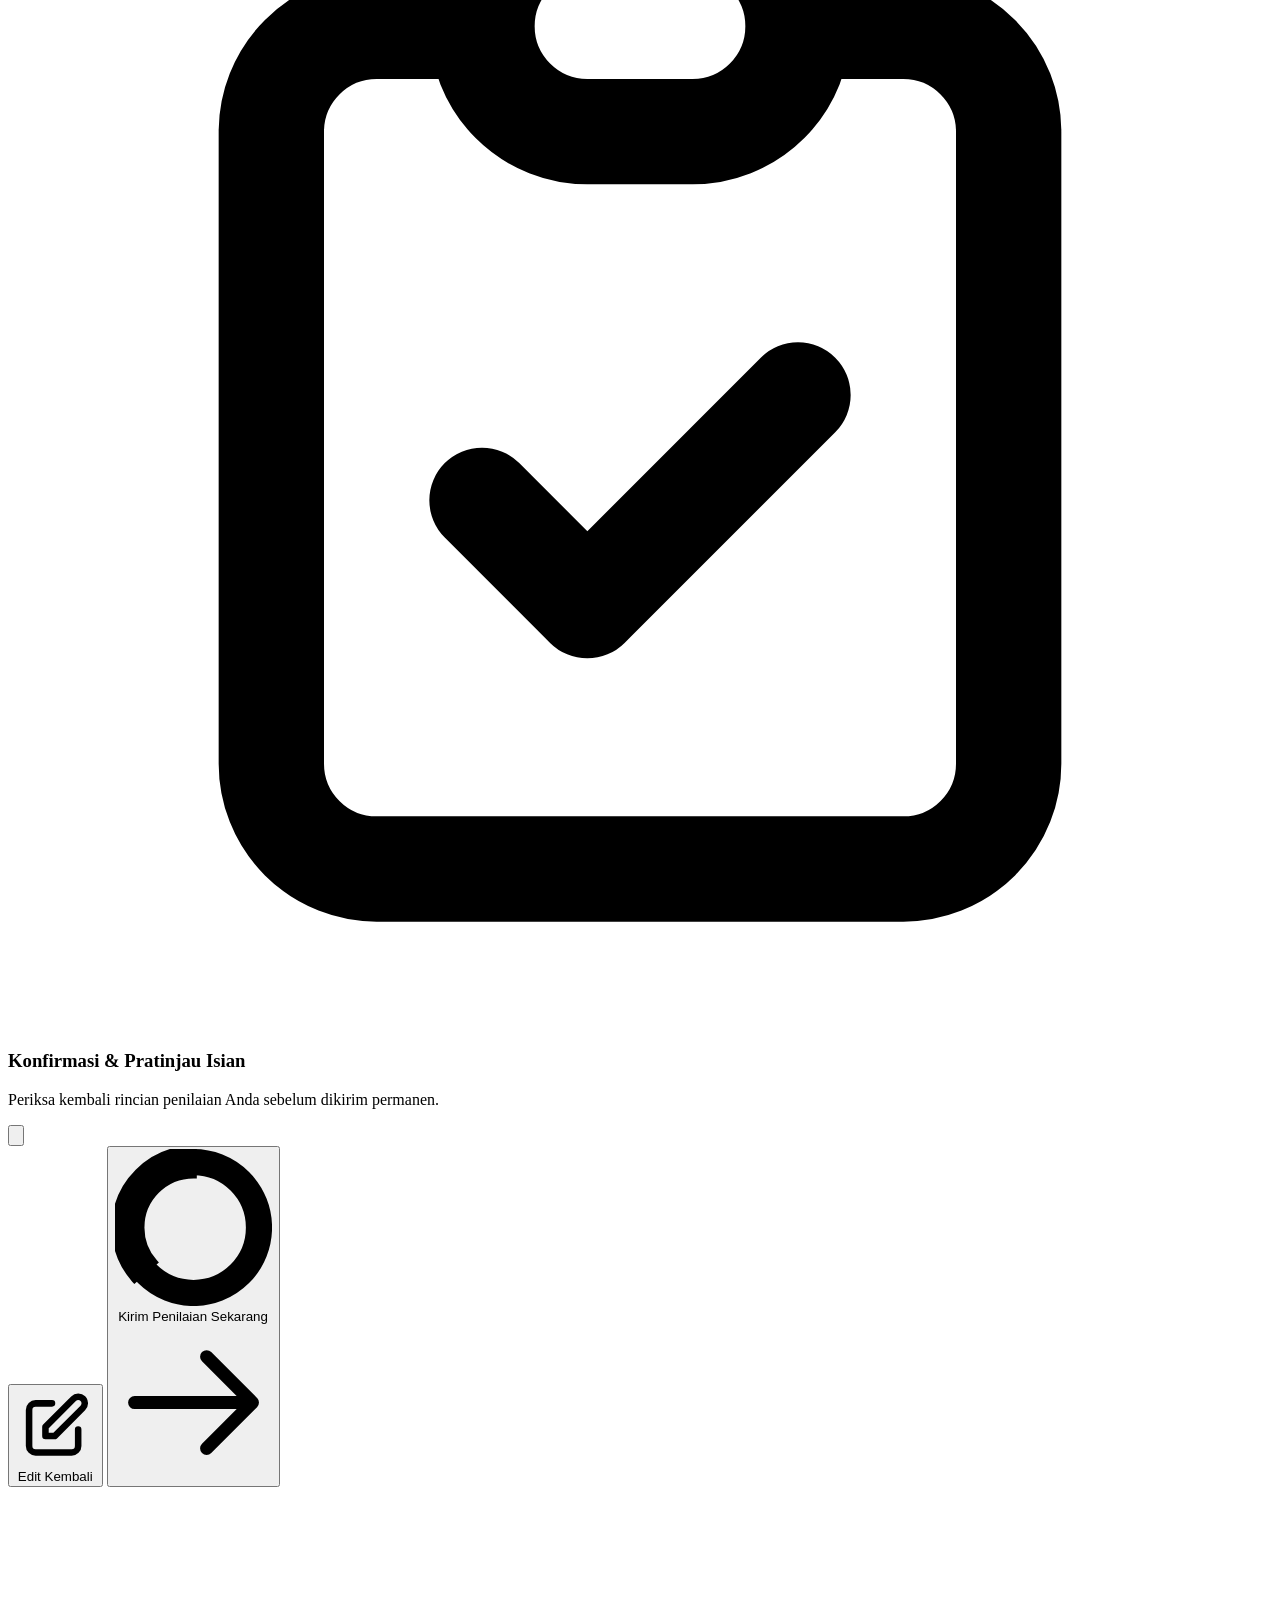
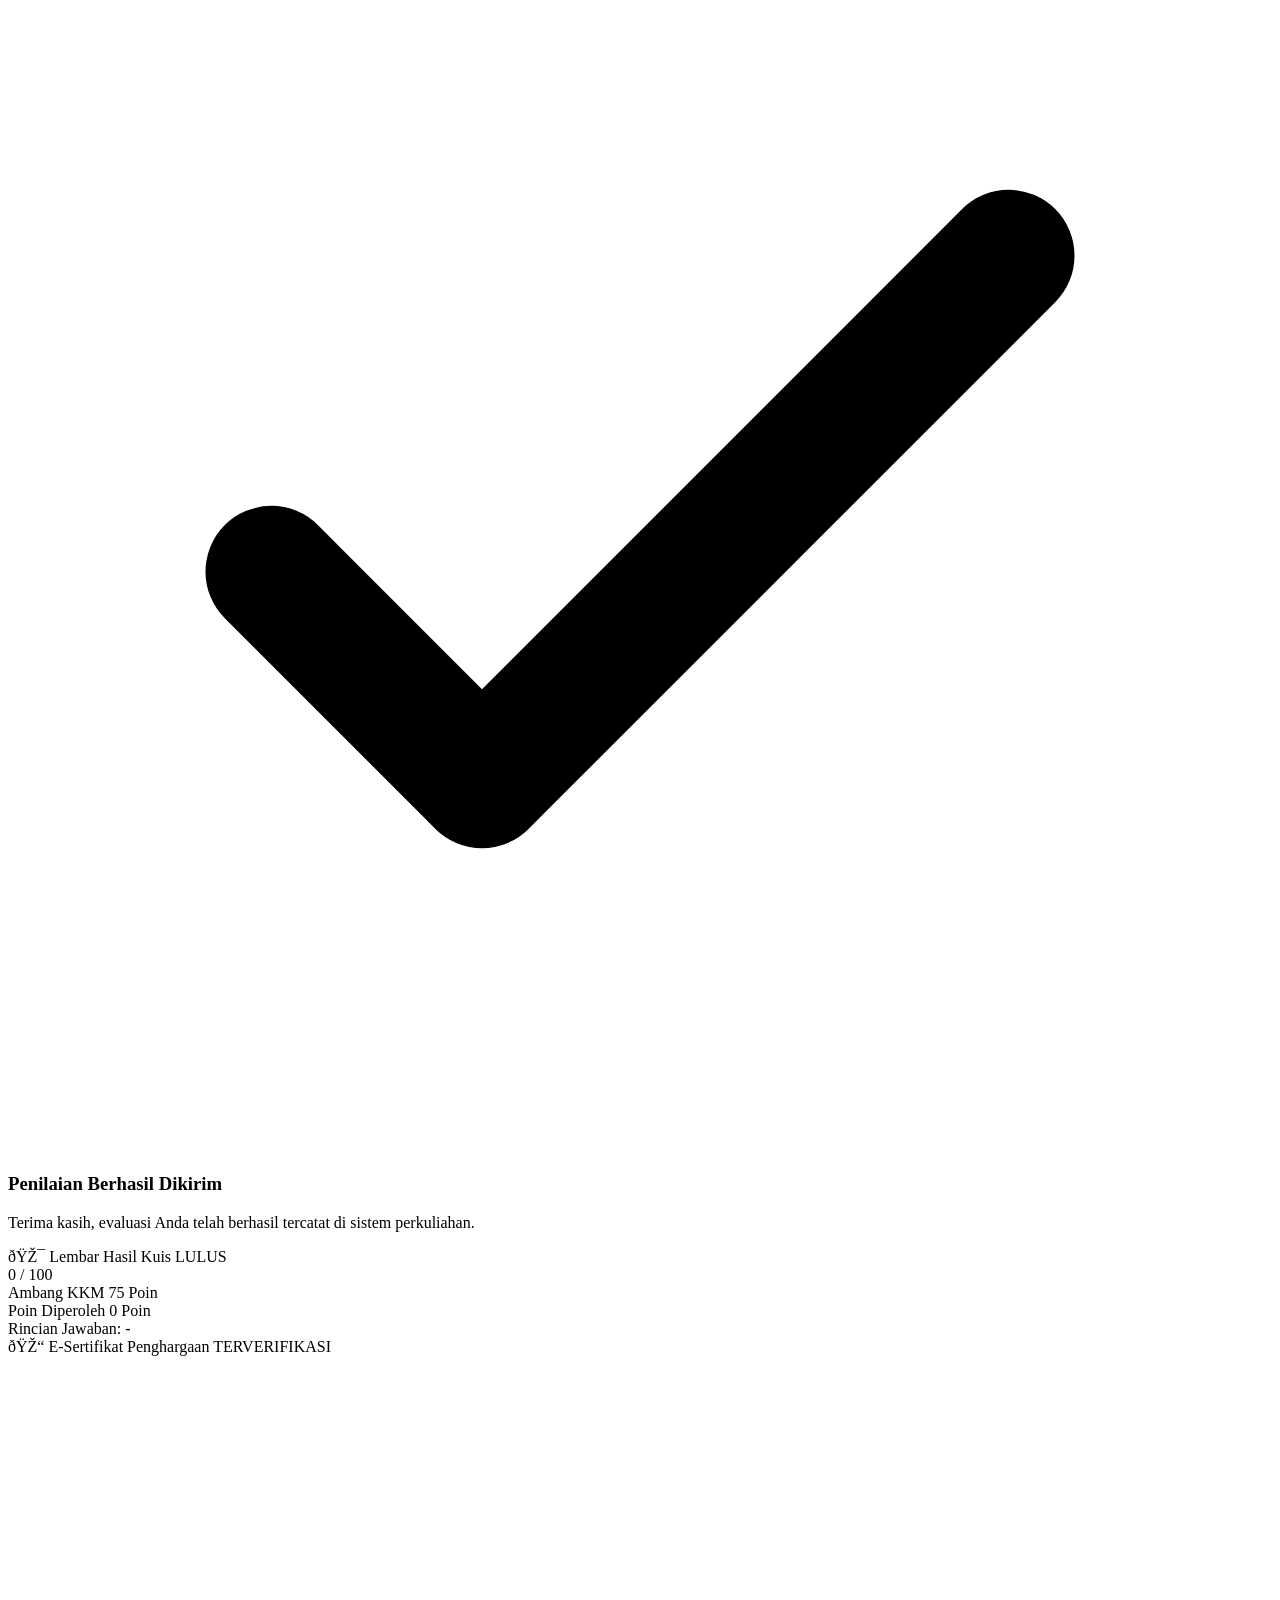
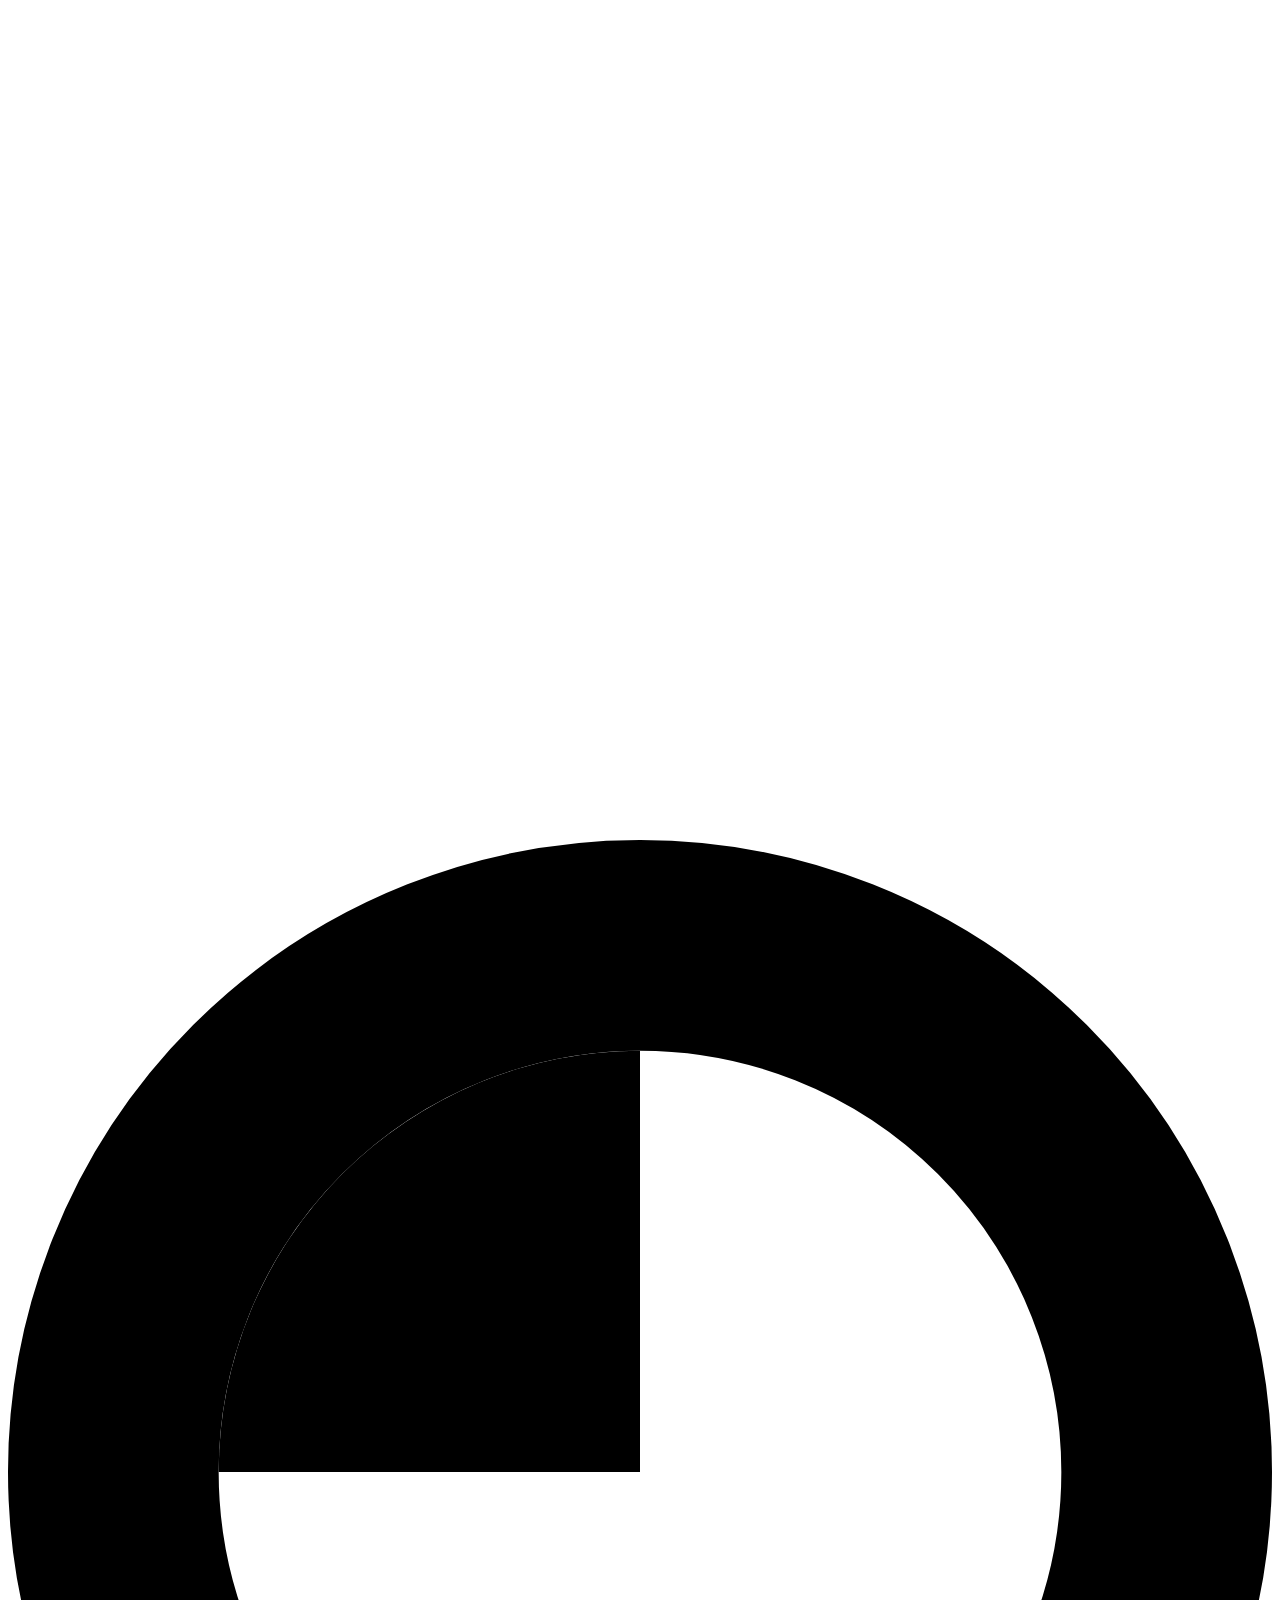
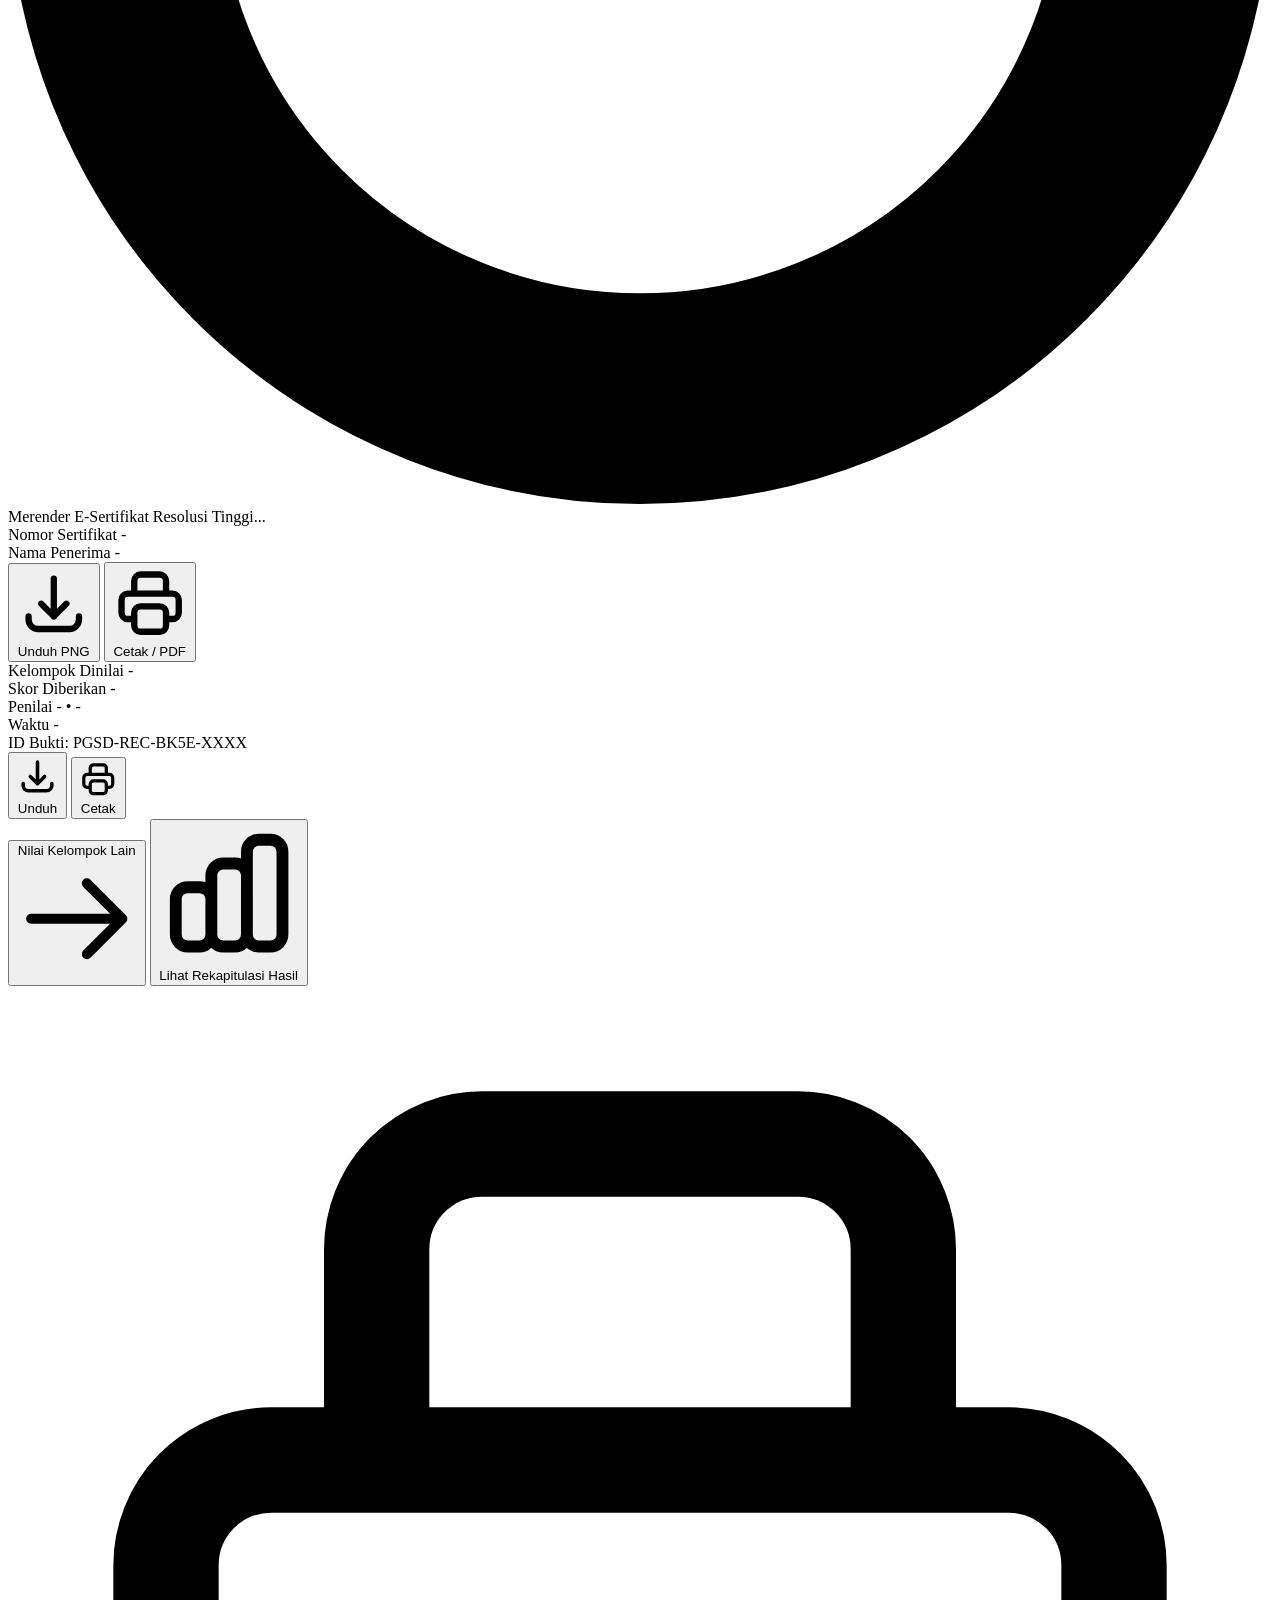
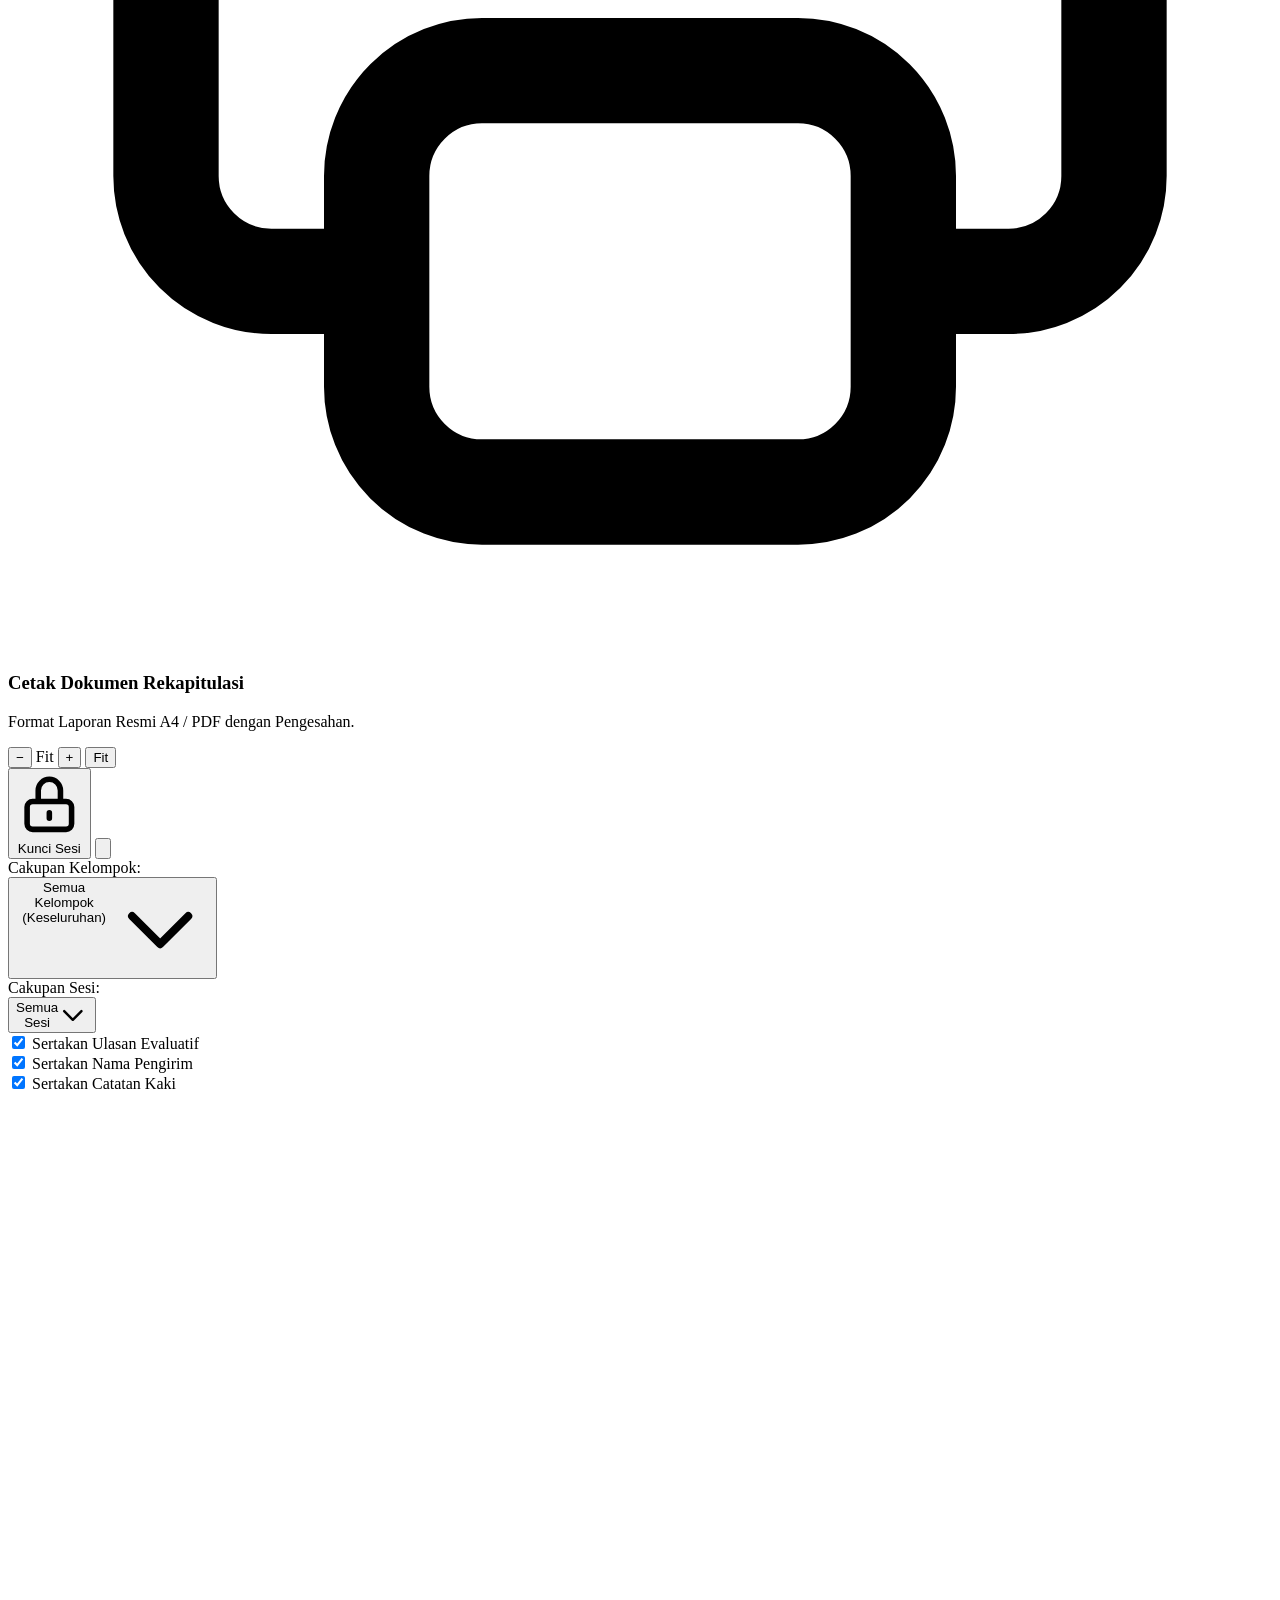
==== commit 31e06d0d: "fix(encoding): eliminasi seluruh mojibake karakter khusus dan restorasi UTF-8 murni pada index.html " ====
--- a/index.html
+++ b/index.html
@@ -1,9 +1,9 @@
-﻿<!DOCTYPE html>
+<!DOCTYPE html>
 <html lang="id" class="h-full bg-zinc-50 text-zinc-900 selection:bg-zinc-900 selection:text-white">
 <head>
   <meta charset="UTF-8">
   <meta name="viewport" content="width=device-width, initial-scale=1.0, maximum-scale=5.0, user-scalable=yes">
-  <title>Sistem Penilaian Akademik â€¢ FKIP ULM</title>
+  <title>Sistem Penilaian Akademik • FKIP ULM</title>
   
   <!-- Official ULM Favicon & PWA Icons -->
   <link rel="icon" type="image/x-icon" href="favicon.ico">
@@ -308,7 +308,7 @@
                 class="absolute inset-y-0 right-0 pr-4 flex items-center text-zinc-400 hover:text-zinc-700 transition cursor-pointer text-xs"
                 title="Hapus input"
               >
-                âœ•
+                ✕
               </button>
             </div>
           </div>
@@ -322,7 +322,7 @@
               <path stroke-linecap="round" stroke-linejoin="round" stroke-width="2" d="M4 4v5h.582m15.356 2A8.001 8.001 0 004.582 9m0 0H9m11 11v-5h-.581m0 0a8.003 8.003 0 01-15.357-2m15.357 2H15"></path>
             </svg>
             <span>Buka Formulir Penilaian</span>
-            <span class="text-base font-bold">â†’</span>
+            <span class="text-base font-bold">→</span>
           </button>
 
           <!-- Secondary Action: Cek Bukti Penilaian Online -->
@@ -438,7 +438,7 @@
                 <path stroke-linecap="round" stroke-linejoin="round" stroke-width="2" d="M4 4v5h.582m15.356 2A8.001 8.001 0 004.582 9m0 0H9m11 11v-5h-.581m0 0a8.003 8.003 0 01-15.357-2m15.357 2H15"></path>
               </svg>
               <span>Periksa Bukti</span>
-              <span class="text-sm">â†’</span>
+              <span class="text-sm">→</span>
             </button>
           </div>
         </form>
@@ -616,7 +616,7 @@
               <!-- Presentator Terbaik (Kondisional) -->
               <div id="pageCekBuktiRowPresenters" class="hidden p-4 rounded-2xl bg-amber-50/70 border border-amber-200/90 space-y-2 text-left">
                 <div class="flex items-center gap-2">
-                  <span class="text-sm">â­</span>
+                  <span class="text-sm">⭐</span>
                   <span class="text-xs font-bold text-amber-950">Presentator Terbaik Pilihan Penilai</span>
                 </div>
                 <div id="pageCekBuktiPresenters" class="flex flex-wrap gap-1.5 pt-0.5">-</div>
@@ -668,7 +668,7 @@
         <div class="text-center space-y-1 px-2">
           <div class="inline-flex items-center gap-1.5 px-2.5 py-1 rounded-full bg-zinc-100 border border-zinc-200 text-zinc-600 text-[10.5px] font-mono font-medium">
             <span class="w-1.5 h-1.5 rounded-full bg-emerald-500 animate-pulse"></span>
-            <span id="authGateCourseCode">Sistem Penilaian Akademik â€¢ FKIP ULM</span>
+            <span id="authGateCourseCode">Sistem Penilaian Akademik • FKIP ULM</span>
           </div>
           <h2 id="authGateFormTitle" class="text-base sm:text-lg font-bold text-zinc-900 tracking-tight leading-snug">
             Penilaian Presentasi Mahasiswa
@@ -729,7 +729,7 @@
             <svg class="w-3.5 h-3.5 text-emerald-600 shrink-0" fill="none" stroke="currentColor" viewBox="0 0 24 24">
               <path stroke-linecap="round" stroke-linejoin="round" stroke-width="2" d="M9 12l2 2 4-4m5.618-4.016A11.955 11.955 0 0112 2.944a11.955 11.955 0 01-8.618 3.04A12.02 12.02 0 003 9c0 5.591 3.824 10.29 9 11.622 5.176-1.332 9-6.03 9-11.622 0-1.042-.133-2.052-.382-3.016z"/>
             </svg>
-            <span>Otentikasi Resmi â€¢ Data Terenkripsi Aman</span>
+            <span>Otentikasi Resmi • Data Terenkripsi Aman</span>
           </div>
         </div>
 
@@ -771,7 +771,7 @@
               >
                 Keluar Akun
               </button>
-              <span class="text-zinc-300">â€¢</span>
+              <span class="text-zinc-300">•</span>
               <button 
                 type="button" 
                 onclick="goToInfoOverview()" 
@@ -974,7 +974,7 @@
             <!-- Identity Info (Compact Single-Line with Micro-Status) -->
             <div class="flex items-center gap-1.5 min-w-0 flex-1 truncate">
               <span id="accountActiveName" class="font-bold text-zinc-900 truncate text-xs">Nama Pengguna</span>
-              <span class="text-zinc-300 hidden xs:inline">â€¢</span>
+              <span class="text-zinc-300 hidden xs:inline">•</span>
               <span id="accountActiveEmail" class="text-[11px] font-mono text-zinc-500 truncate hidden xs:inline">email@mhs.ulm.ac.id</span>
               <span id="badgeGoogleVerified" class="inline-flex items-center shrink-0 ml-1 text-emerald-600" title="Akun Terverifikasi">
                 <span class="w-1.5 h-1.5 rounded-full bg-emerald-500 animate-pulse"></span>
@@ -1162,7 +1162,7 @@
                 </span>
               </div>
 
-              <!-- Tombol Aksi: Lihat Selengkapnya âž” Halaman Cek Bukti Online -->
+              <!-- Tombol Aksi: Lihat Selengkapnya ➔ Halaman Cek Bukti Online -->
               <div class="pt-1">
                 <button 
                   type="button" 
@@ -1631,7 +1631,7 @@
   <footer class="w-full py-4 text-xs text-zinc-500 border-t border-zinc-200 bg-white mt-auto">
     <div class="w-full px-4 sm:px-6 lg:px-8 flex flex-col sm:flex-row items-center justify-between gap-2 text-center sm:text-left">
       <div class="flex flex-wrap items-center justify-center sm:justify-start gap-1.5 sm:gap-2">
-        <p>Â© 2026 â€¢ <span id="footerPembuatPrefix" class="hidden"></span><a href="/admin" id="footerAdminLink" class="font-bold text-emerald-700 hover:text-emerald-800 transition cursor-pointer no-underline">Admin</a></p>
+        <p>© 2026 • <span id="footerPembuatPrefix" class="hidden"></span><a href="/admin" id="footerAdminLink" class="font-bold text-emerald-700 hover:text-emerald-800 transition cursor-pointer no-underline">Admin</a></p>
       </div>
       <p class="font-medium text-zinc-500">FKIP Universitas Lambung Mangkurat</p>
     </div>
@@ -1697,7 +1697,7 @@
             <h3 class="text-sm sm:text-base font-bold text-zinc-900 leading-snug break-words" id="reviewModalStudentName">Nama Mahasiswa</h3>
             <span class="text-[10px] font-mono text-zinc-500 bg-zinc-100 border border-zinc-200 px-1.5 py-0.5 rounded flex-shrink-0" id="reviewModalStudentNim">NIM</span>
           </div>
-          <p class="text-[11px] text-zinc-500 mt-0.5" id="reviewModalGroupInfo">Kelompok 1 â€¢ Minggu 1</p>
+          <p class="text-[11px] text-zinc-500 mt-0.5" id="reviewModalGroupInfo">Kelompok 1 • Minggu 1</p>
         </div>
         <button type="button" onclick="closeStudentReviewModal()" class="w-7 h-7 rounded-lg hover:bg-zinc-100 text-zinc-400 hover:text-zinc-700 flex items-center justify-center cursor-pointer transition flex-shrink-0">
           <svg class="w-4 h-4" fill="none" stroke="currentColor" viewBox="0 0 24 24">
@@ -1739,7 +1739,7 @@
       </div>
       <div class="space-y-1.5">
         <div class="inline-flex items-center gap-1.5 px-2.5 py-0.5 rounded-full bg-rose-100 text-rose-800 text-[10.5px] font-mono font-bold">
-          <span>âš ï¸</span>
+          <span>⚠️</span>
           <span>DETEKSI AKTIVITAS JENDELA</span>
         </div>
         <h3 class="text-lg sm:text-xl font-extrabold text-zinc-900 tracking-tight">
@@ -1963,7 +1963,7 @@
           <div class="flex items-center justify-between gap-2 border-t border-zinc-200/60 pt-2">
             <span class="text-zinc-500 font-medium">Penilai</span>
             <span class="font-medium text-zinc-800 text-right truncate">
-              <span id="receiptNimPenilai" class="font-mono text-zinc-500">-</span> â€¢ <span id="receiptNamaPenilai" class="font-semibold text-zinc-900">-</span>
+              <span id="receiptNimPenilai" class="font-mono text-zinc-500">-</span> • <span id="receiptNamaPenilai" class="font-semibold text-zinc-900">-</span>
             </span>
           </div>
           <div class="flex items-center justify-between gap-2">
@@ -2061,7 +2061,7 @@
         <div class="flex items-center gap-1.5 sm:gap-3 shrink-0">
           <!-- SIPENA-inspired Virtual Paper Zoom Control (Mobile & Desktop Responsive) -->
           <div class="flex items-center gap-0.5 sm:gap-1 bg-zinc-100 p-0.5 sm:p-1 rounded-lg border border-zinc-200">
-            <button type="button" onclick="adjustPrintZoom(-0.1)" title="Perkecil Pratinjau" class="w-7 h-7 sm:w-6 sm:h-6 rounded flex items-center justify-center text-xs font-bold text-zinc-700 hover:bg-white hover:text-zinc-950 transition cursor-pointer active:scale-95">âˆ’</button>
+            <button type="button" onclick="adjustPrintZoom(-0.1)" title="Perkecil Pratinjau" class="w-7 h-7 sm:w-6 sm:h-6 rounded flex items-center justify-center text-xs font-bold text-zinc-700 hover:bg-white hover:text-zinc-950 transition cursor-pointer active:scale-95">−</button>
             <span id="printZoomBadge" class="text-[10px] sm:text-[11px] font-mono font-semibold text-zinc-800 px-1 min-w-[38px] sm:min-w-[42px] text-center">Fit</span>
             <button type="button" onclick="adjustPrintZoom(0.1)" title="Perbesar Pratinjau" class="w-7 h-7 sm:w-6 sm:h-6 rounded flex items-center justify-center text-xs font-bold text-zinc-700 hover:bg-white hover:text-zinc-950 transition cursor-pointer active:scale-95">+</button>
             <button type="button" onclick="resetPrintZoom()" title="Reset Skala Otomatis" class="text-[10px] font-semibold text-zinc-600 hover:text-zinc-900 px-1.5 py-0.5 rounded hover:bg-white transition cursor-pointer">Fit</button>
@@ -2502,7 +2502,7 @@
       <img id="clientZoomedImg" src="" alt="Zoom Preview" class="max-h-[75vh] w-auto rounded-2xl object-contain shadow-2xl border border-zinc-800">
       <p id="clientZoomedCaption" class="text-white text-xs sm:text-sm text-center font-medium max-w-lg leading-relaxed"></p>
       <button type="button" onclick="closeClientImageZoom()" class="px-5 py-2.5 rounded-xl bg-zinc-800 hover:bg-zinc-700 text-white text-xs font-semibold transition cursor-pointer shadow-lg">
-        Tutup Gambar âœ•
+        Tutup Gambar ✕
       </button>
     </div>
   </div>
